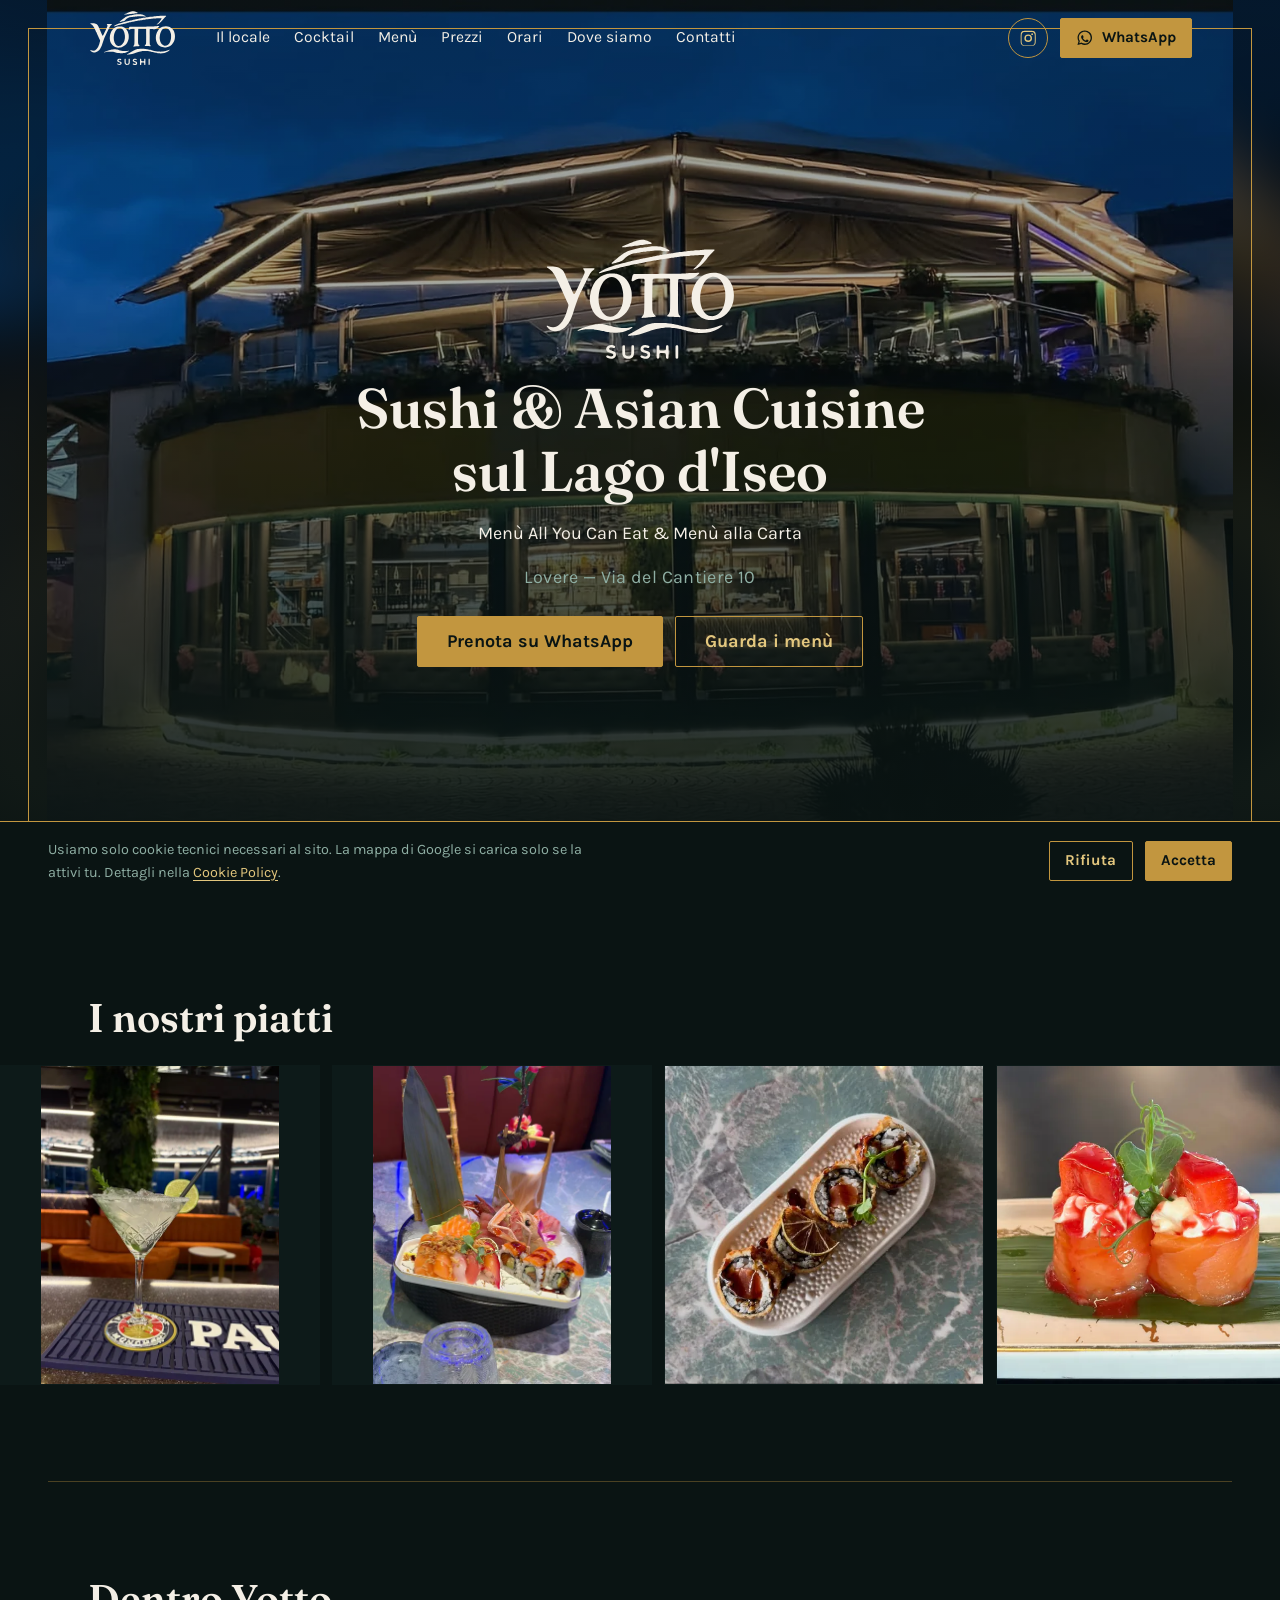
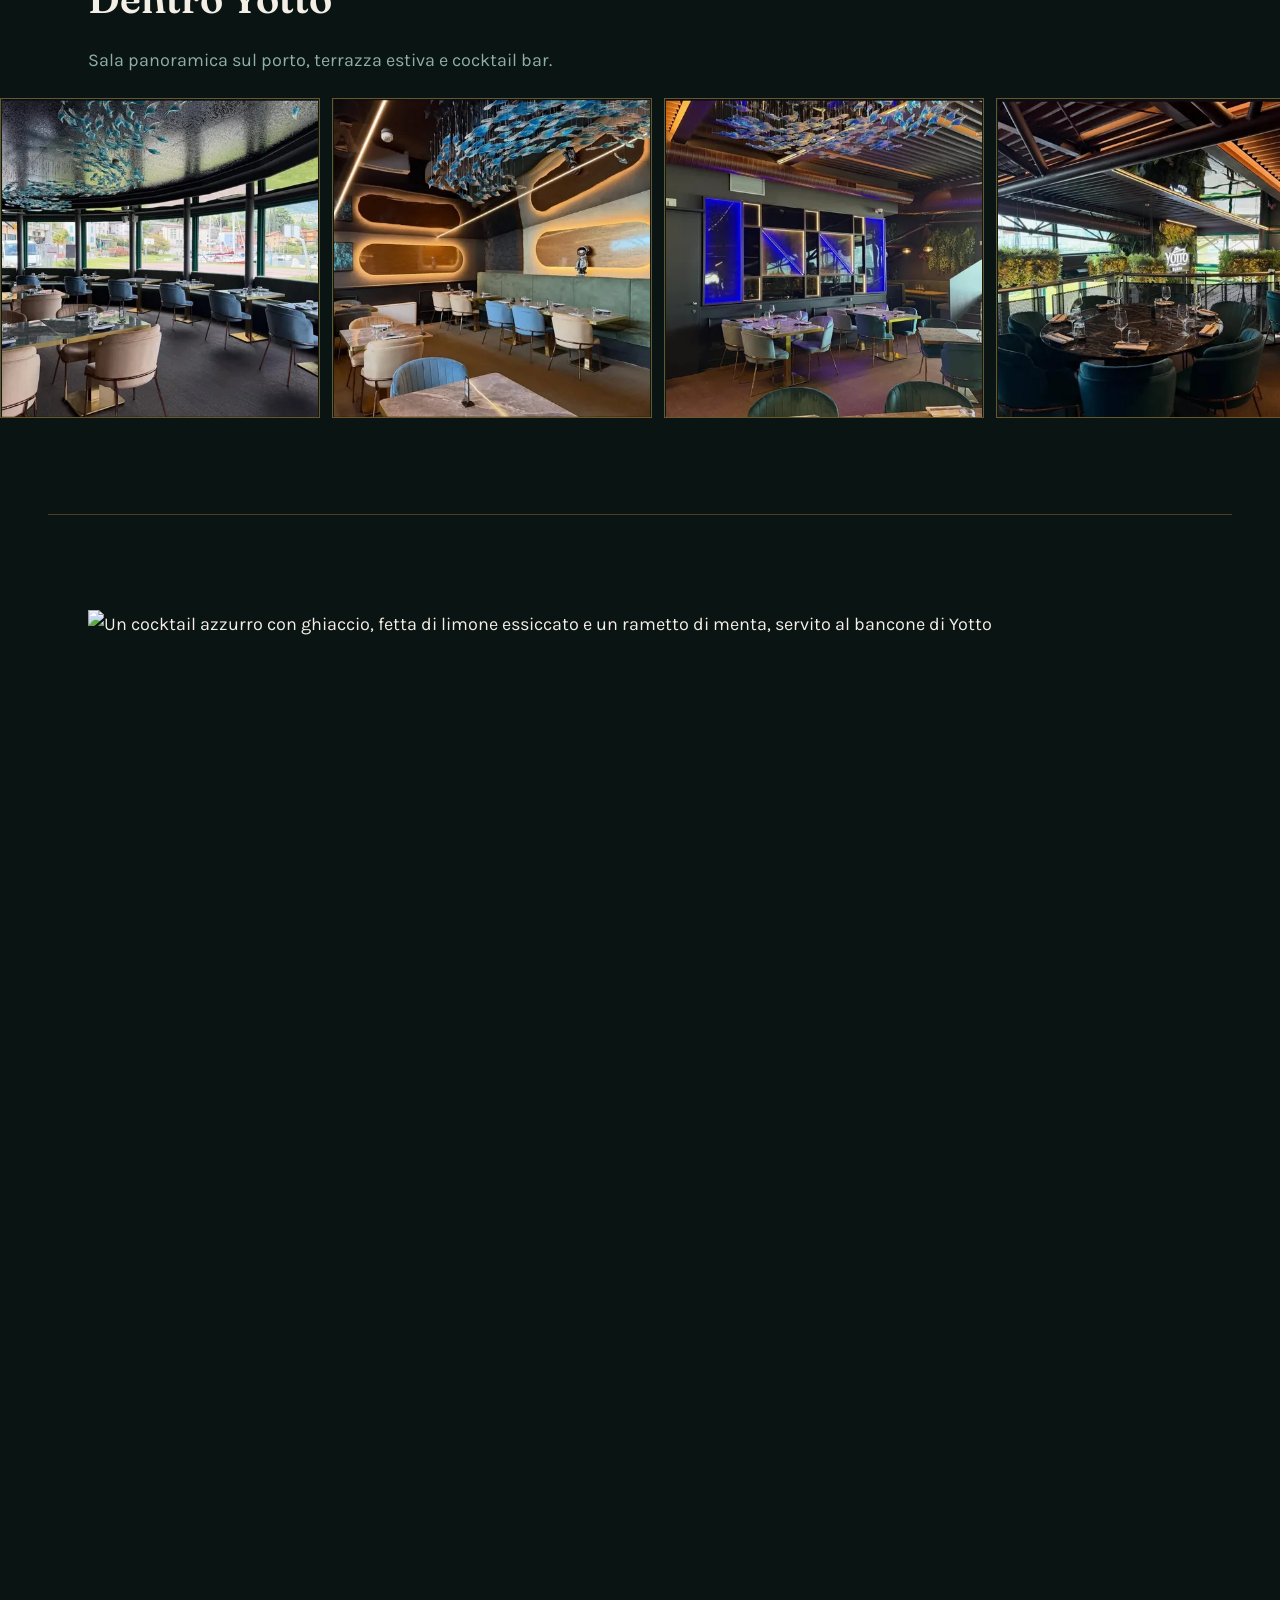
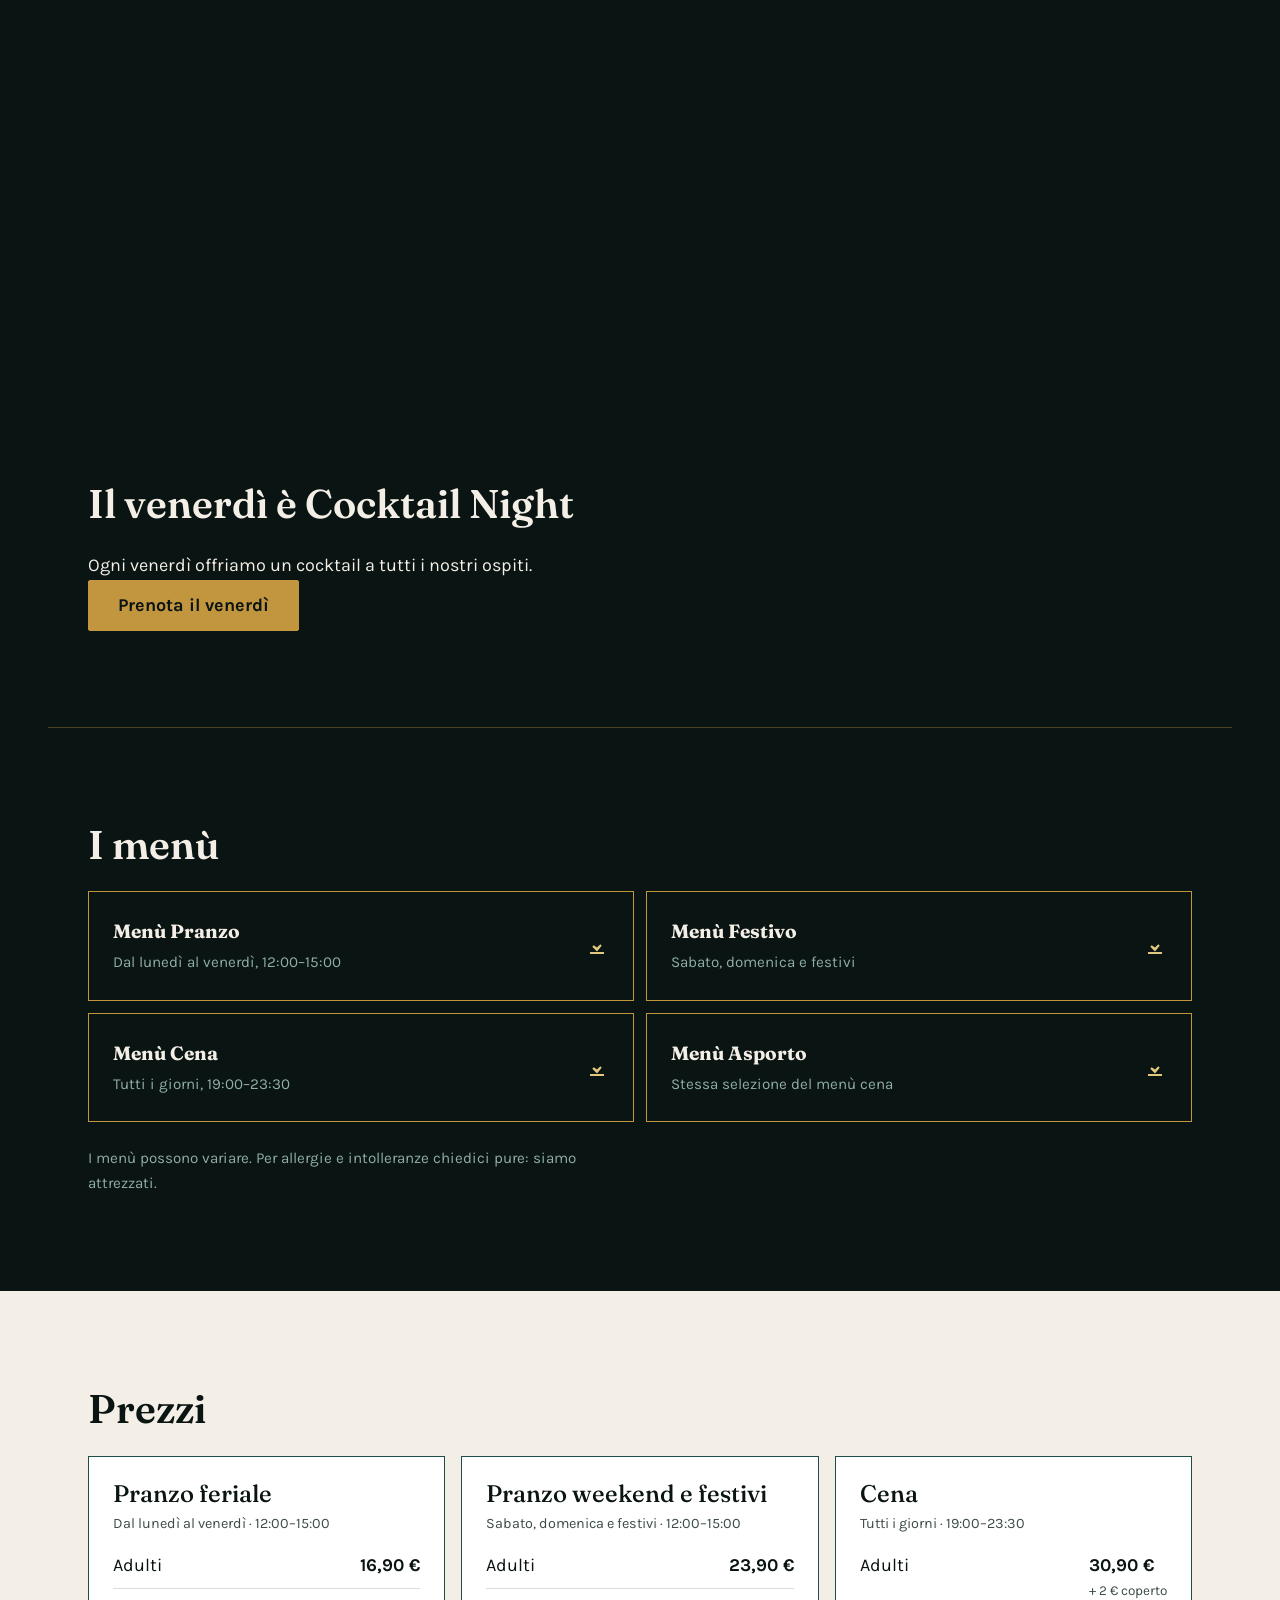
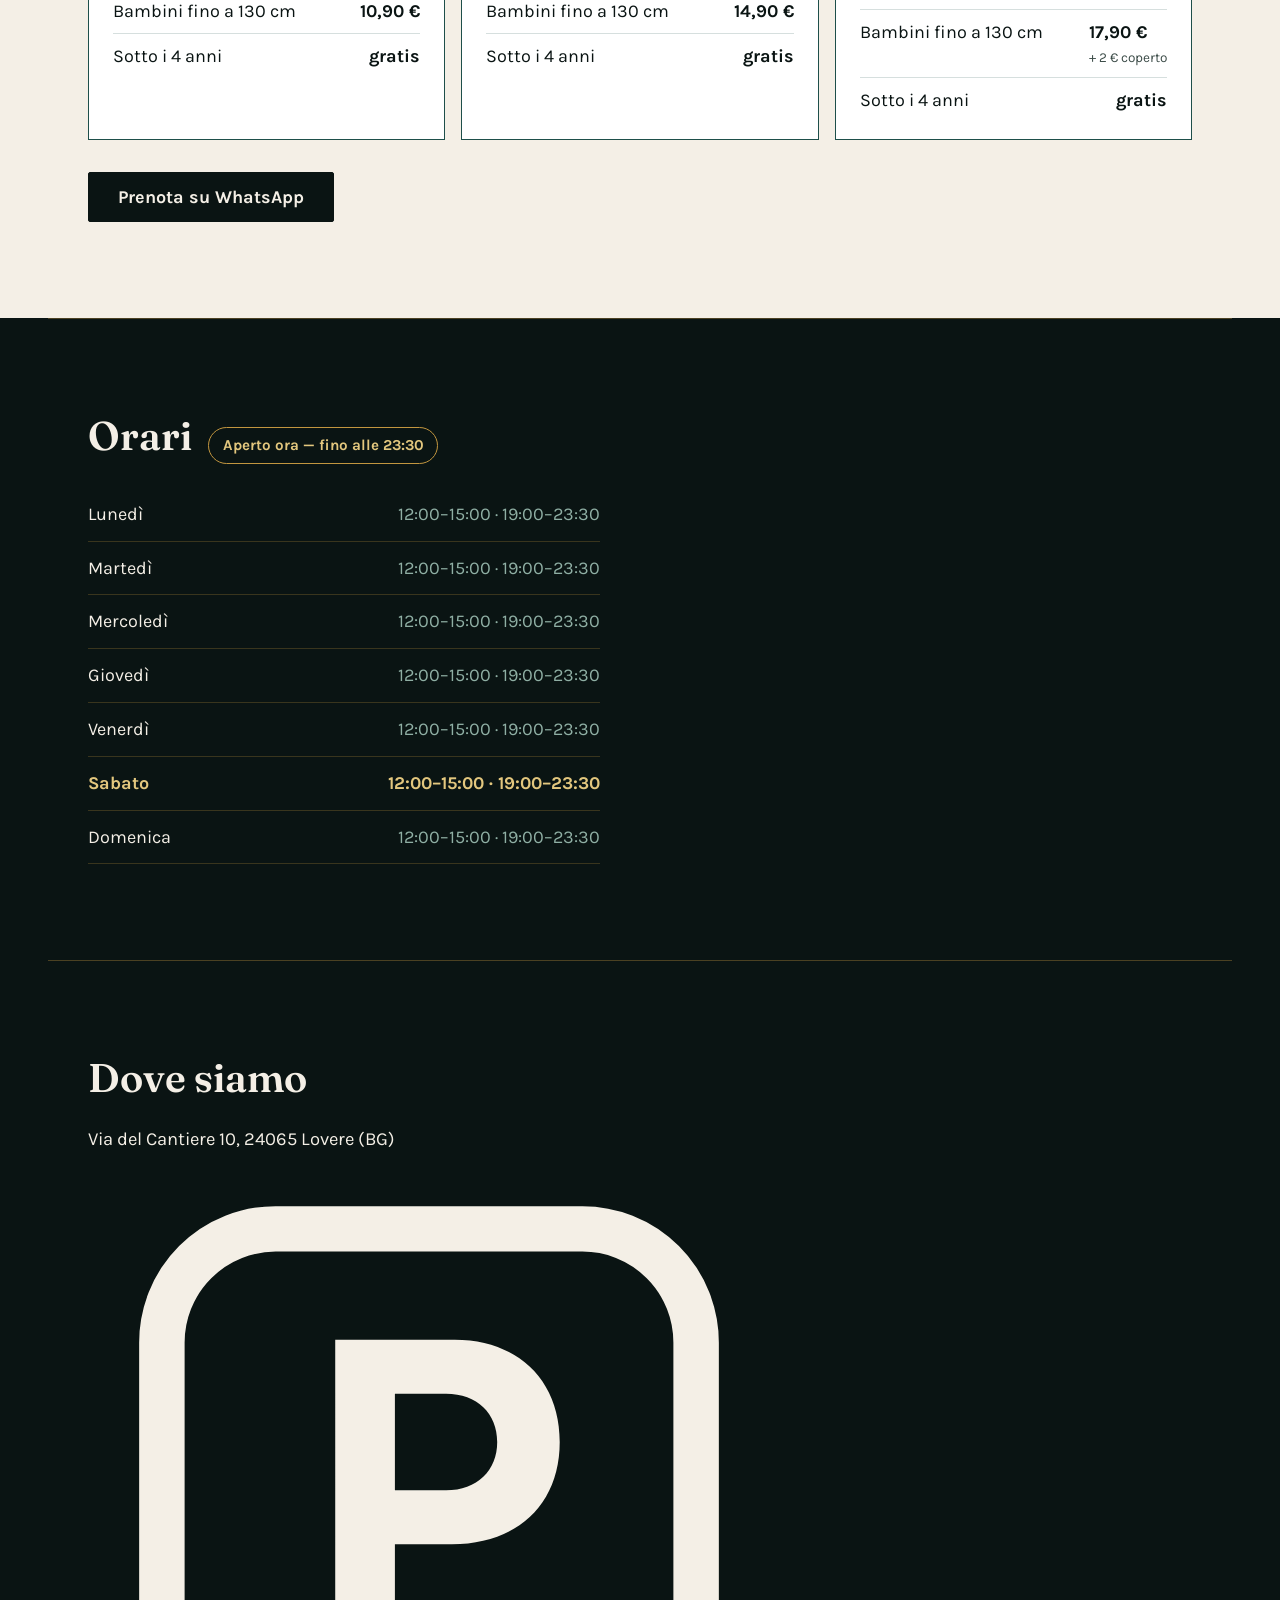
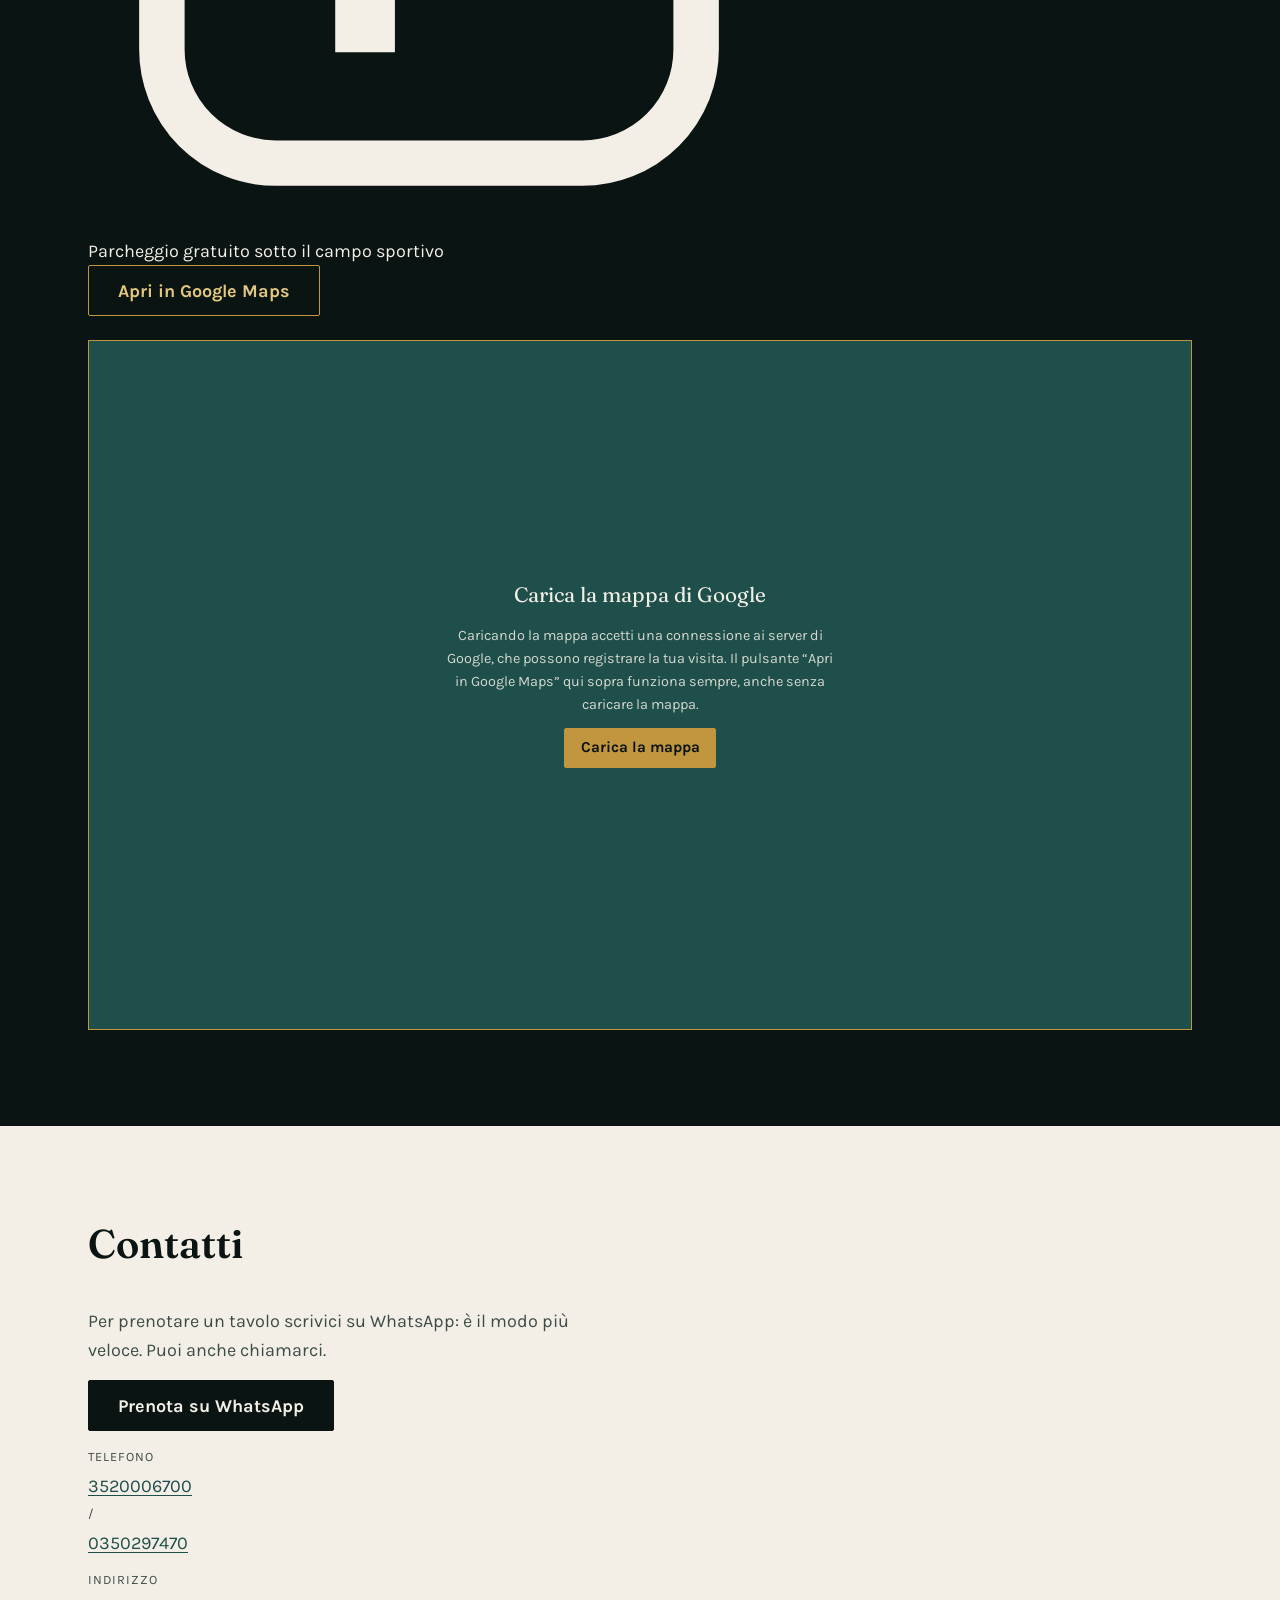
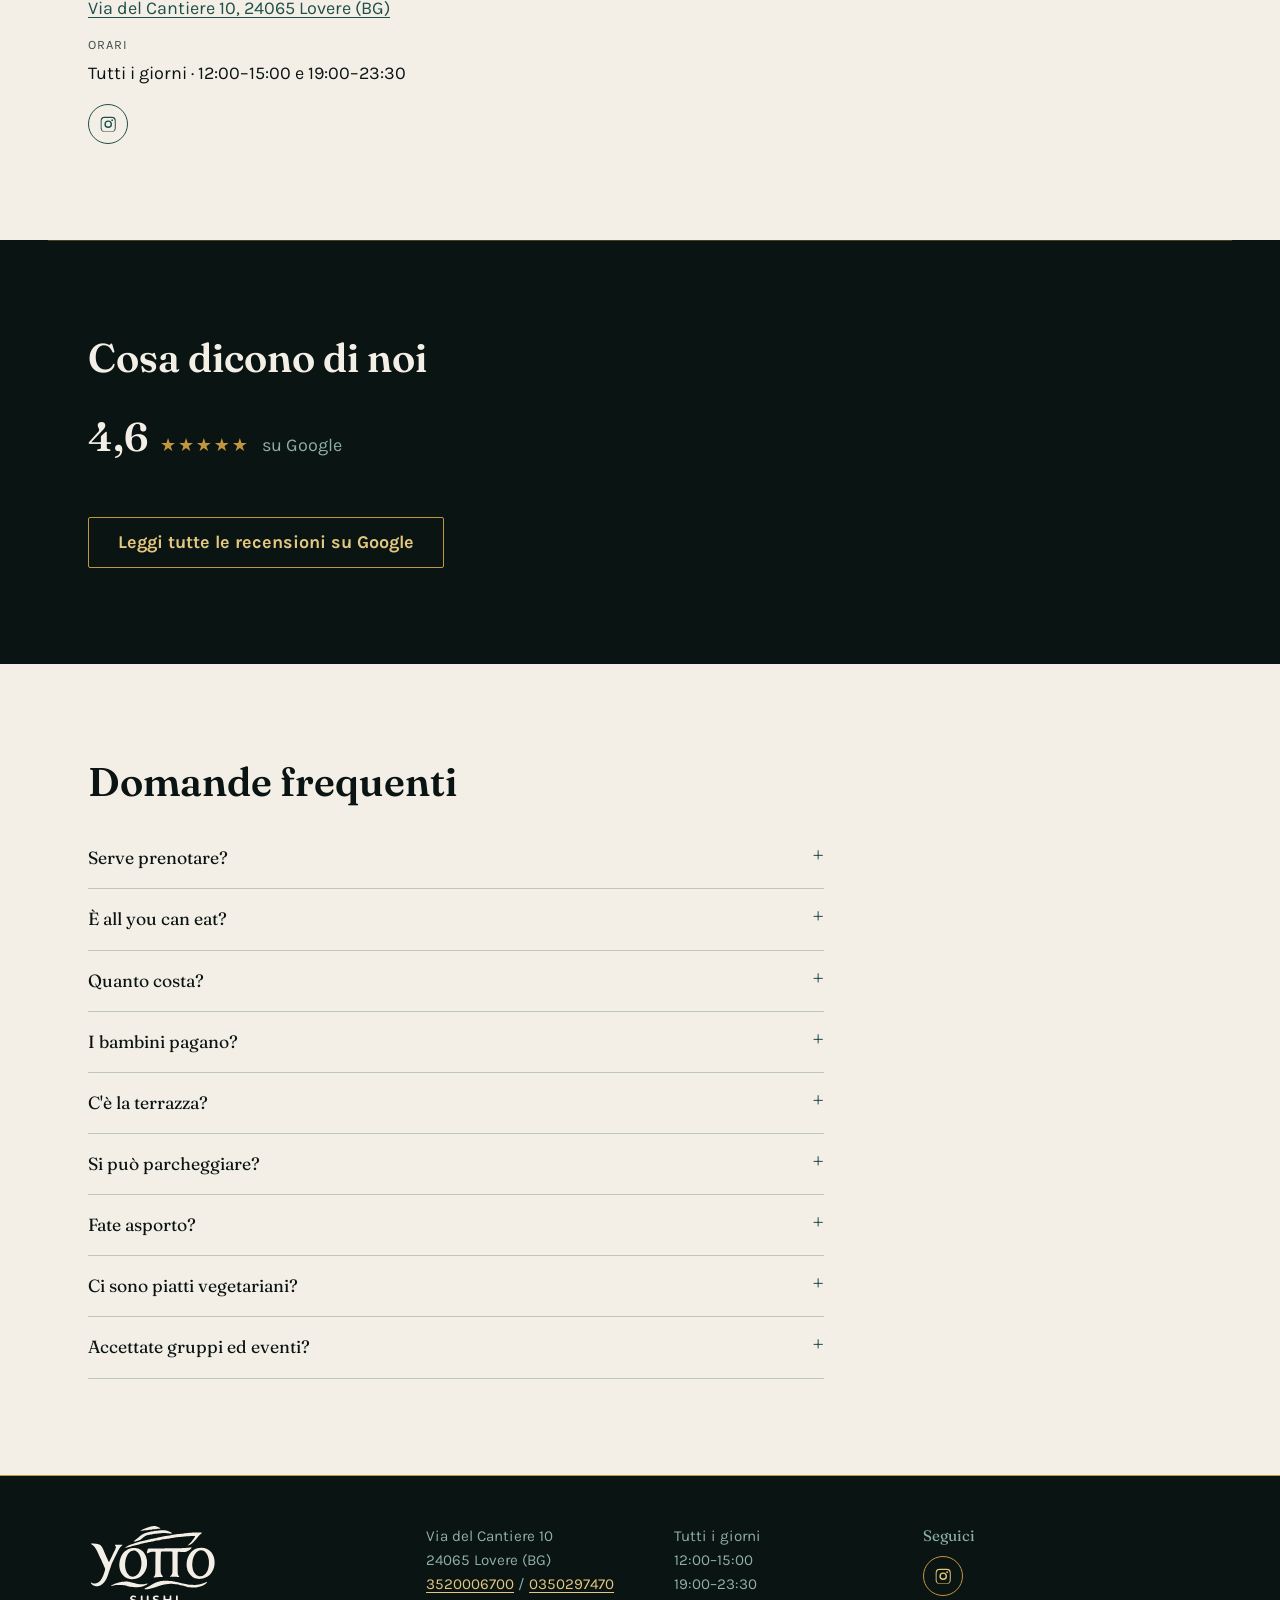
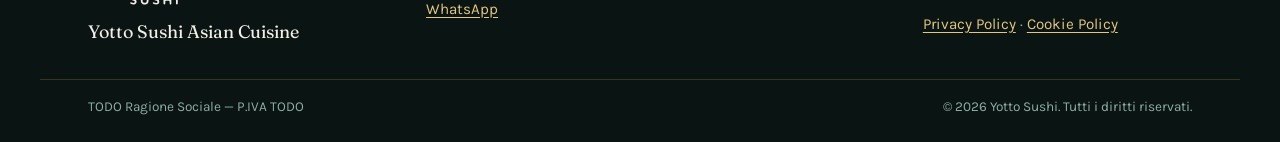
==== index.html @ 26e5885c "Sezione "I nostri piatti": sostituito tutto il set di foto (12, ordine mescolato) - Cancellate le 10" ====
<!doctype html>
<html lang="it" class="no-js">
<head>
<meta charset="utf-8">
<meta name="viewport" content="width=device-width, initial-scale=1">
<script>document.documentElement.classList.replace("no-js","js");</script>

<!--
  ============================================================
  YOTTO SUSHI — Lovere (BG)
  Sito statico: HTML + CSS + JS puro, nessuna dipendenza esterna.
  Per aggiornare menù, prezzi, orari o link social: vedi README.md
  ============================================================
-->

<title>Yotto Sushi Lovere | All you can eat sul Lago d'Iseo</title>
<meta name="description" content="Ristorante giapponese e asiatico all you can eat a Lovere, sul Lago d'Iseo. Sushi, sashimi e cucina asiatica. Aperto tutti i giorni a pranzo e cena. Prenota su WhatsApp.">
<link rel="canonical" href="https://yotto-sushi-lovere.netlify.app/">
<meta name="theme-color" content="#0A1413">
<meta name="color-scheme" content="dark">

<!-- Open Graph / social -->
<meta property="og:type" content="restaurant">
<meta property="og:site_name" content="Yotto Sushi">
<meta property="og:title" content="Yotto Sushi Lovere | All you can eat sul Lago d'Iseo">
<meta property="og:description" content="Sushi, sashimi e cucina asiatica all you can eat sul lungolago di Lovere. Aperto tutti i giorni, pranzo e cena. Prenota su WhatsApp.">
<meta property="og:url" content="https://yotto-sushi-lovere.netlify.app/">
<meta property="og:locale" content="it_IT">
<meta property="og:image" content="https://yotto-sushi-lovere.netlify.app/assets/images/hero/01-esterno-notte.jpg">
<meta property="og:image:width" content="1600">
<meta property="og:image:height" content="1213">
<meta property="og:image:alt" content="L'esterno di Yotto Sushi illuminato di sera">
<meta name="twitter:card" content="summary_large_image">
<meta name="twitter:title" content="Yotto Sushi Lovere | All you can eat sul Lago d'Iseo">
<meta name="twitter:description" content="Sushi con vista sul Lago d'Iseo. Aperto tutti i giorni, pranzo e cena. Prenota su WhatsApp.">
<meta name="twitter:image" content="https://yotto-sushi-lovere.netlify.app/assets/images/hero/01-esterno-notte.jpg">

<!-- Favicon e icone (già pronte in assets/images/brand/) -->
<link rel="icon" href="/favicon.ico" sizes="48x48">
<link rel="icon" href="/assets/images/brand/logo-yotto-cerchio.svg" type="image/svg+xml">
<link rel="apple-touch-icon" href="/assets/images/brand/icona-180.png">
<link rel="manifest" href="/site.webmanifest">

<!-- Font self-hosted: nessuna chiamata a Google Fonts -->
<link rel="preload" href="/assets/fonts/fraunces-variable.woff2" as="font" type="font/woff2" crossorigin>
<link rel="preload" href="/assets/fonts/karla-variable.woff2" as="font" type="font/woff2" crossorigin>

<!-- Prima immagine dell'hero: caricata subito, non lazy -->
<link rel="preload" as="image" href="/assets/images/hero/01-esterno-notte-960.webp" type="image/webp"
      imagesrcset="/assets/images/hero/01-esterno-notte-960.webp 960w, /assets/images/hero/01-esterno-notte-1440.webp 1440w"
      imagesizes="100vw" fetchpriority="high">

<link rel="stylesheet" href="/styles.css">

<!-- Critical CSS dell'hero: evita il "salto" prima che styles.css sia pronto -->
<style>
  :root{--laguna-notte:#0A1413;--crema:#F4EFE6;--ottone:#C2963F}
  html{background:var(--laguna-notte)}
  body{margin:0;color:var(--crema);font-family:Karla,system-ui,-apple-system,Segoe UI,Roboto,sans-serif}
  .hero{position:relative;min-height:100svh;display:grid;place-items:center;overflow:hidden}
  .hero__slide{position:absolute;inset:0;opacity:0;transition:opacity 1.2s ease}
  .hero__slide.is-attiva{opacity:1}
  .no-js .hero__slide:first-child{opacity:1}
</style>

<!-- Dati strutturati: scheda ristorante per Google -->
<script type="application/ld+json">
{
  "@context": "https://schema.org",
  "@type": "Restaurant",
  "name": "Yotto Sushi Asian Cuisine",
  "url": "https://yotto-sushi-lovere.netlify.app/",
  "image": [
    "https://yotto-sushi-lovere.netlify.app/assets/images/hero/01-esterno-notte.jpg",
    "https://yotto-sushi-lovere.netlify.app/assets/images/hero/02-sala-panoramica-lago.jpg",
    "https://yotto-sushi-lovere.netlify.app/assets/images/hero/03-sala-pesci-vetro.jpg"
  ],
  "servesCuisine": ["Giapponese", "Cinese", "Sushi", "Asiatica"],
  "priceRange": "€€",
  "telephone": "+390350297470",
  "address": {
    "@type": "PostalAddress",
    "streetAddress": "Via del Cantiere 10",
    "addressLocality": "Lovere",
    "addressRegion": "BG",
    "postalCode": "24065",
    "addressCountry": "IT"
  },
  "aggregateRating": {
    "@type": "AggregateRating",
    "ratingValue": "4.6",
    "bestRating": "5"
  },
  "hasMenu": "https://yotto-sushi-lovere.netlify.app/#menu",
  "acceptsReservations": "https://wa.me/393520006700",
  "openingHoursSpecification": [
    { "@type": "OpeningHoursSpecification", "dayOfWeek": ["Monday","Tuesday","Wednesday","Thursday","Friday","Saturday","Sunday"], "opens": "12:00", "closes": "15:00" },
    { "@type": "OpeningHoursSpecification", "dayOfWeek": ["Monday","Tuesday","Wednesday","Thursday","Friday","Saturday","Sunday"], "opens": "19:00", "closes": "23:30" }
  ]
}
<!-- TODO: aggiungere "geo" (latitudine/longitudine di Via del Cantiere 10) quando le coordinate esatte sono confermate -->
</script>

<script type="application/ld+json">
{
  "@context": "https://schema.org",
  "@type": "FAQPage",
  "mainEntity": [
    { "@type": "Question", "name": "Serve prenotare?", "acceptedAnswer": { "@type": "Answer", "text": "È consigliato, soprattutto nel weekend e in estate. Puoi scriverci su WhatsApp o chiamarci." } },
    { "@type": "Question", "name": "È all you can eat?", "acceptedAnswer": { "@type": "Answer", "text": "Sì, sia a pranzo che a cena, con ordinazioni illimitate e porzioni piccole per assaggiare di più." } },
    { "@type": "Question", "name": "Quanto costa?", "acceptedAnswer": { "@type": "Answer", "text": "Pranzo da 16,90 €, cena 30,90 € più 2 € di coperto. Tutti i prezzi nella sezione Prezzi." } },
    { "@type": "Question", "name": "I bambini pagano?", "acceptedAnswer": { "@type": "Answer", "text": "Fino a 130 cm c'è il prezzo ridotto, sotto i 4 anni non pagano." } },
    { "@type": "Question", "name": "C'è la terrazza?", "acceptedAnswer": { "@type": "Answer", "text": "Sì, aperta nella bella stagione, con vista sul lago." } },
    { "@type": "Question", "name": "Si può parcheggiare?", "acceptedAnswer": { "@type": "Answer", "text": "Sì, un parcheggio enorme gratuito sotto il campo sportivo." } },
    { "@type": "Question", "name": "Ci sono piatti vegetariani?", "acceptedAnswer": { "@type": "Answer", "text": "Sì, diverse proposte. Per allergie e intolleranze avvisa al momento dell'ordine." } },
    { "@type": "Question", "name": "Accettate gruppi ed eventi?", "acceptedAnswer": { "@type": "Answer", "text": "Sì, contattaci su WhatsApp per gruppi numerosi." } }
  ]
}
<!-- TODO: aggiungere la domanda "Fate asporto?" quando il cliente conferma la risposta -->
</script>
</head>

<body class="no-js">

<a class="skip-link" href="#contenuto">Salta al contenuto</a>

<!-- ============================ NAVBAR ============================ -->
<header class="nav" id="nav" data-nav>
  <div class="nav__inner">
    <a class="nav__logo" href="#" aria-label="Yotto Sushi — torna su">
      <span class="logo-segno" aria-hidden="true"></span>
      <span class="visually-hidden">Yotto Sushi</span>
    </a>

    <nav class="nav__links" aria-label="Sezioni del sito">
      <a href="#il-locale">Il locale</a>
      <a href="#cocktail">Cocktail</a>
      <a href="#menu">Menù</a>
      <a href="#prezzi">Prezzi</a>
      <a href="#orari">Orari</a>
      <a href="#dove-siamo">Dove siamo</a>
      <a href="#contatti">Contatti</a>
    </nav>

    <div class="nav__actions">
      <ul class="social social--nav" data-social aria-label="Yotto Sushi sui social"></ul>
      <a class="btn btn--pieno btn--sm" href="https://wa.me/393520006700?text=Ciao%20Yotto%2C%20vorrei%20prenotare%20un%20tavolo" target="_blank" rel="noopener">
        <svg class="ico" viewBox="0 0 24 24" aria-hidden="true" focusable="false"><path fill="currentColor" d="M12.04 2c-5.46 0-9.91 4.45-9.91 9.91 0 1.75.46 3.45 1.32 4.95L2 22l5.25-1.38a9.9 9.9 0 0 0 4.79 1.22h.01c5.46 0 9.91-4.45 9.91-9.91 0-2.65-1.03-5.14-2.9-7.01A9.82 9.82 0 0 0 12.04 2Zm0 1.8c2.17 0 4.2.84 5.74 2.38a8.06 8.06 0 0 1 2.38 5.73c0 4.47-3.64 8.11-8.12 8.11a8.1 8.1 0 0 1-4.13-1.13l-.3-.18-3.12.82.83-3.04-.2-.31a8.03 8.03 0 0 1-1.26-4.29c0-4.47 3.64-8.11 8.11-8.11Zm4.67 11.53c-.25-.13-1.5-.74-1.73-.82-.23-.09-.4-.13-.56.13-.17.25-.65.82-.79.99-.15.17-.29.19-.54.06-.25-.13-1.06-.39-2.02-1.25a7.6 7.6 0 0 1-1.4-1.74c-.15-.25-.02-.39.11-.51.11-.11.25-.29.38-.44.12-.15.16-.25.25-.42.08-.17.04-.31-.02-.44-.06-.13-.56-1.35-.77-1.85-.2-.48-.4-.42-.56-.42l-.48-.01c-.17 0-.44.06-.67.31-.23.25-.88.86-.88 2.1 0 1.24.9 2.43 1.03 2.6.13.17 1.77 2.7 4.29 3.79.6.26 1.07.41 1.43.53.6.19 1.15.16 1.58.1.48-.07 1.5-.61 1.71-1.21.21-.6.21-1.1.15-1.21-.06-.11-.23-.17-.48-.3Z"/></svg>
        <span>WhatsApp</span>
      </a>
      <button class="nav__toggle" type="button" aria-expanded="false" aria-controls="menu-mobile" data-nav-toggle>
        <span class="nav__toggle-bar" aria-hidden="true"></span>
        <span class="visually-hidden">Apri il menu</span>
      </button>
    </div>
  </div>

  <!-- Menu mobile a tutto schermo -->
  <div class="nav__mobile" id="menu-mobile" data-nav-mobile hidden>
    <button class="nav__mobile-chiudi" type="button" data-nav-chiudi aria-label="Chiudi il menu">
      <svg viewBox="0 0 24 24" aria-hidden="true" focusable="false"><path fill="none" stroke="currentColor" stroke-width="2" stroke-linecap="round" d="M6 6l12 12M18 6L6 18"/></svg>
    </button>
    <nav aria-label="Sezioni del sito">
      <a href="#il-locale">Il locale</a>
      <a href="#cocktail">Cocktail</a>
      <a href="#menu">Menù</a>
      <a href="#prezzi">Prezzi</a>
      <a href="#orari">Orari</a>
      <a href="#dove-siamo">Dove siamo</a>
      <a href="#contatti">Contatti</a>
    </nav>
    <a class="btn btn--pieno" href="https://wa.me/393520006700?text=Ciao%20Yotto%2C%20vorrei%20prenotare%20un%20tavolo" target="_blank" rel="noopener">Prenota su WhatsApp</a>
    <ul class="social social--mobile" data-social aria-label="Yotto Sushi sui social"></ul>
  </div>
</header>

<main id="contenuto">

<!-- ============================ HERO ============================ -->
<section class="hero" data-hero aria-label="Yotto Sushi, sushi e cucina asiatica sul Lago d'Iseo">
  <div class="hero__slides" data-hero-slides>
    <!-- Ogni slide: uno sfondo sfocato (riempie lo schermo) + l'immagine intera al centro, senza ritaglio. -->
    <div class="hero__slide" data-hero-slide>
      <div class="hero__slide-bg" style="background-image:url(/assets/images/hero/01-esterno-notte-960.jpg)"></div>
      <picture>
        <source type="image/webp" srcset="/assets/images/hero/01-esterno-notte-960.webp 960w, /assets/images/hero/01-esterno-notte-1440.webp 1440w" sizes="100vw">
        <img class="hero__slide-fg" src="/assets/images/hero/01-esterno-notte-960.jpg" width="1600" height="1213" alt="L'esterno di Yotto Sushi illuminato di sera, con la terrazza al piano superiore" fetchpriority="high" decoding="async">
      </picture>
    </div>
    <div class="hero__slide" data-hero-slide>
      <div class="hero__slide-bg" style="background-image:url(/assets/images/hero/02-sala-panoramica-lago-960.jpg)"></div>
      <picture>
        <source type="image/webp" srcset="/assets/images/hero/02-sala-panoramica-lago-960.webp 960w, /assets/images/hero/02-sala-panoramica-lago-1440.webp 1440w" sizes="100vw">
        <img class="hero__slide-fg" src="/assets/images/hero/02-sala-panoramica-lago-960.jpg" width="1080" height="1087" alt="La sala panoramica di Yotto con vista sul porto di Lovere" loading="lazy" decoding="async">
      </picture>
    </div>
    <div class="hero__slide" data-hero-slide>
      <div class="hero__slide-bg" style="background-image:url(/assets/images/hero/03-sala-pesci-vetro-960.jpg)"></div>
      <picture>
        <source type="image/webp" srcset="/assets/images/hero/03-sala-pesci-vetro-960.webp 960w, /assets/images/hero/03-sala-pesci-vetro-1440.webp 1440w" sizes="100vw">
        <img class="hero__slide-fg" src="/assets/images/hero/03-sala-pesci-vetro-960.jpg" width="1080" height="1085" alt="L'installazione di pesci in vetro sospesa sul soffitto della sala" loading="lazy" decoding="async">
      </picture>
    </div>
    <div class="hero__slide" data-hero-slide>
      <div class="hero__slide-bg" style="background-image:url(/assets/images/hero/04-terrazza-verde-960.jpg)"></div>
      <picture>
        <source type="image/webp" srcset="/assets/images/hero/04-terrazza-verde-960.webp 960w, /assets/images/hero/04-terrazza-verde-1440.webp 1440w" sizes="100vw">
        <img class="hero__slide-fg" src="/assets/images/hero/04-terrazza-verde-960.jpg" width="1080" height="1087" alt="Il piano superiore di Yotto con tavolo tondo in marmo e piante" loading="lazy" decoding="async">
      </picture>
    </div>
  </div>

  <div class="hero__velo" aria-hidden="true"></div>

  <div class="hero__contenuto">
    <span class="logo-segno logo-segno--hero" aria-hidden="true"></span>
    <h1 class="hero__titolo">Sushi &amp; Asian Cuisine sul Lago d'Iseo</h1>
    <p class="hero__offerta">Menù All You Can Eat &amp; Menù alla Carta</p>
    <p class="hero__sottotitolo">Lovere — Via del Cantiere 10</p>
    <div class="hero__azioni">
      <a class="btn btn--pieno" href="https://wa.me/393520006700?text=Ciao%20Yotto%2C%20vorrei%20prenotare%20un%20tavolo" target="_blank" rel="noopener">Prenota su WhatsApp</a>
      <a class="btn btn--contorno" href="#menu">Guarda i menù</a>
    </div>
  </div>

  <div class="hero__dots" role="tablist" aria-label="Scegli l'immagine di sfondo" data-hero-dots></div>
</section>

<!-- ============================ I NOSTRI PIATTI ============================ -->
<section class="sezione piatti" aria-labelledby="piatti-tit">
  <div class="contenitore" data-animate>
    <h2 id="piatti-tit">I nostri piatti</h2>
  </div>
  <!-- Striscia a scorrimento automatico continuo (marquee), verso sinistra.
       Va in pausa se è vera anche solo una tra: mouse sopra la striscia,
       focus da tastiera dentro la striscia, lightbox aperto. Riparte solo
       quando nessuna delle tre è vera.
       Le card sono <button>: aprono la foto ingrandita nel lightbox.
       Con "riduci animazioni" lo scorrimento si ferma e le foto tornano
       una griglia statica e completa (vedi styles.css). -->
  <div class="marquee" data-marquee data-marquee-dir="sx" tabindex="0" role="group" aria-label="Alcuni dei nostri piatti — scorri per vederle tutte">
    <ul class="marquee__track" data-galleria data-marquee-track>
      <!-- Ordine volutamente mescolato: cocktail distanziati, foto simili mai vicine.
           1 -->
      <li><button type="button" class="piatto" data-lightbox aria-label="Ingrandisci: cocktail in coppa Martini con lime">
        <picture><source type="image/webp" srcset="/assets/images/piatti/cocktail-martini-480.webp 480w, /assets/images/piatti/cocktail-martini-960.webp 960w, /assets/images/piatti/cocktail-martini-1440.webp 1440w" sizes="(min-width:900px) 20rem, (min-width:600px) 17rem, 15rem">
        <img src="/assets/images/piatti/cocktail-martini-480.jpg" width="1536" height="2048" alt="Cocktail servito in coppa Martini, con spicchio di lime e bordo di zucchero, al bancone del cocktail bar" loading="lazy" decoding="async"></picture>
      </button></li>
      <!-- 2 -->
      <li><button type="button" class="piatto" data-lightbox aria-label="Ingrandisci: barca di sushi con vapore di ghiaccio secco">
        <picture><source type="image/webp" srcset="/assets/images/piatti/barca-sushi-vapore-480.webp 480w, /assets/images/piatti/barca-sushi-vapore-960.webp 960w, /assets/images/piatti/barca-sushi-vapore-1440.webp 1440w" sizes="(min-width:900px) 20rem, (min-width:600px) 17rem, 15rem">
        <img src="/assets/images/piatti/barca-sushi-vapore-480.jpg" width="1536" height="2048" alt="Barca di sushi con vela di foglia e bambù: sashimi di salmone e tonno, gamberi e maki, con una tazza fumante di ghiaccio secco" loading="lazy" decoding="async"></picture>
      </button></li>
      <!-- 3 -->
      <li><button type="button" class="piatto" data-lightbox aria-label="Ingrandisci: uramaki fritti con teriyaki, vista dall'alto">
        <picture><source type="image/webp" srcset="/assets/images/piatti/uramaki-fritti-teriyaki-480.webp 480w, /assets/images/piatti/uramaki-fritti-teriyaki-960.webp 960w, /assets/images/piatti/uramaki-fritti-teriyaki-1440.webp 1440w" sizes="(min-width:900px) 20rem, (min-width:600px) 17rem, 15rem">
        <img src="/assets/images/piatti/uramaki-fritti-teriyaki-480.jpg" width="1080" height="1079" alt="Uramaki fritti con salsa teriyaki e lime essiccato, visti dall'alto su piatto ovale bianco, tavolo di marmo verde" loading="lazy" decoding="async"></picture>
      </button></li>
      <!-- 4 -->
      <li><button type="button" class="piatto" data-lightbox aria-label="Ingrandisci: involtini di salmone con fragola e crema">
        <picture><source type="image/webp" srcset="/assets/images/piatti/roll-salmone-fragola-480.webp 480w, /assets/images/piatti/roll-salmone-fragola-960.webp 960w, /assets/images/piatti/roll-salmone-fragola-1440.webp 1440w" sizes="(min-width:900px) 20rem, (min-width:600px) 17rem, 15rem">
        <img src="/assets/images/piatti/roll-salmone-fragola-480.jpg" width="2048" height="2048" alt="Involtini di salmone con fragola fresca, crema al formaggio e salsa alla fragola, su foglia di banano" loading="lazy" decoding="async"></picture>
      </button></li>
      <!-- 5 -->
      <li><button type="button" class="piatto" data-lightbox aria-label="Ingrandisci: cocktail azzurro in bicchiere alto">
        <picture><source type="image/webp" srcset="/assets/images/piatti/cocktail-blu-alto-480.webp 480w, /assets/images/piatti/cocktail-blu-alto-960.webp 960w, /assets/images/piatti/cocktail-blu-alto-1440.webp 1440w" sizes="(min-width:900px) 20rem, (min-width:600px) 17rem, 15rem">
        <img src="/assets/images/piatti/cocktail-blu-alto-480.jpg" width="1536" height="2048" alt="Cocktail azzurro in bicchiere alto con ghiaccio, lime essiccato e un rametto di menta, al bancone del cocktail bar" loading="lazy" decoding="async"></picture>
      </button></li>
      <!-- 6 -->
      <li><button type="button" class="piatto" data-lightbox aria-label="Ingrandisci: sashimi di salmone nella nuvola di ghiaccio secco">
        <picture><source type="image/webp" srcset="/assets/images/piatti/sashimi-salmone-fumo-480.webp 480w, /assets/images/piatti/sashimi-salmone-fumo-960.webp 960w, /assets/images/piatti/sashimi-salmone-fumo-1440.webp 1440w" sizes="(min-width:900px) 20rem, (min-width:600px) 17rem, 15rem">
        <img src="/assets/images/piatti/sashimi-salmone-fumo-480.jpg" width="1536" height="2048" alt="Sashimi di salmone in una ciotola bianca avvolta da una densa nuvola di ghiaccio secco, con germogli di pisello" loading="lazy" decoding="async"></picture>
      </button></li>
      <!-- 7 -->
      <li><button type="button" class="piatto" data-lightbox aria-label="Ingrandisci: tataki di tonno con pistacchio, vista dall'alto">
        <picture><source type="image/webp" srcset="/assets/images/piatti/tataki-tonno-480.webp 480w, /assets/images/piatti/tataki-tonno-960.webp 960w, /assets/images/piatti/tataki-tonno-1440.webp 1440w" sizes="(min-width:900px) 20rem, (min-width:600px) 17rem, 15rem">
        <img src="/assets/images/piatti/tataki-tonno-480.jpg" width="1079" height="1078" alt="Tataki di tonno scottato con granella di pistacchio, salsa teriyaki e maionese al mango, su foglia di lattuga, visto dall'alto su piatto nero" loading="lazy" decoding="async"></picture>
      </button></li>
      <!-- 8 -->
      <li><button type="button" class="piatto" data-lightbox aria-label="Ingrandisci: involtini di salmone con mango e caviale sui cucchiai">
        <picture><source type="image/webp" srcset="/assets/images/piatti/roll-salmone-mango-480.webp 480w, /assets/images/piatti/roll-salmone-mango-960.webp 960w, /assets/images/piatti/roll-salmone-mango-1440.webp 1440w" sizes="(min-width:900px) 20rem, (min-width:600px) 17rem, 15rem">
        <img src="/assets/images/piatti/roll-salmone-mango-480.jpg" width="2048" height="2048" alt="Involtini di salmone farciti con crema al mango e uova di lompo nere, serviti su cucchiai di metallo intrecciati" loading="lazy" decoding="async"></picture>
      </button></li>
      <!-- 9 -->
      <li><button type="button" class="piatto" data-lightbox aria-label="Ingrandisci: due cocktail in calice">
        <picture><source type="image/webp" srcset="/assets/images/piatti/cocktail-calici-480.webp 480w, /assets/images/piatti/cocktail-calici-960.webp 960w, /assets/images/piatti/cocktail-calici-1440.webp 1440w" sizes="(min-width:900px) 20rem, (min-width:600px) 17rem, 15rem">
        <img src="/assets/images/piatti/cocktail-calici-480.jpg" width="1536" height="2048" alt="Due cocktail in calice, uno chiaro con lime e uno arancione con fragola, al bancone del cocktail bar" loading="lazy" decoding="async"></picture>
      </button></li>
      <!-- 10 -->
      <li><button type="button" class="piatto" data-lightbox aria-label="Ingrandisci: barca di sushi a due piani con sashimi e nigiri">
        <picture><source type="image/webp" srcset="/assets/images/piatti/barca-sashimi-nigiri-480.webp 480w, /assets/images/piatti/barca-sashimi-nigiri-960.webp 960w, /assets/images/piatti/barca-sashimi-nigiri-1440.webp 1440w" sizes="(min-width:900px) 20rem, (min-width:600px) 17rem, 15rem">
        <img src="/assets/images/piatti/barca-sashimi-nigiri-480.jpg" width="1536" height="2048" alt="Barca di sushi a due piani: sopra sashimi misto, gamberi e ostrica, sotto un assortimento di nigiri e maki" loading="lazy" decoding="async"></picture>
      </button></li>
      <!-- 11 -->
      <li><button type="button" class="piatto" data-lightbox aria-label="Ingrandisci: sashimi di tonno con ghiaccio secco e ventaglio dorato">
        <picture><source type="image/webp" srcset="/assets/images/piatti/sashimi-tonno-fumo-480.webp 480w, /assets/images/piatti/sashimi-tonno-fumo-960.webp 960w, /assets/images/piatti/sashimi-tonno-fumo-1440.webp 1440w" sizes="(min-width:900px) 20rem, (min-width:600px) 17rem, 15rem">
        <img src="/assets/images/piatti/sashimi-tonno-fumo-480.jpg" width="1080" height="1087" alt="Sashimi di tonno con lime essiccato, avvolto dal fumo del ghiaccio secco, accanto a un ventaglio dorato traforato" loading="lazy" decoding="async"></picture>
      </button></li>
      <!-- 12 -->
      <li><button type="button" class="piatto" data-lightbox aria-label="Ingrandisci: uramaki fritti con maionese e salsa piccante">
        <picture><source type="image/webp" srcset="/assets/images/piatti/uramaki-fritti-maionese-480.webp 480w, /assets/images/piatti/uramaki-fritti-maionese-960.webp 960w, /assets/images/piatti/uramaki-fritti-maionese-1440.webp 1440w" sizes="(min-width:900px) 20rem, (min-width:600px) 17rem, 15rem">
        <img src="/assets/images/piatti/uramaki-fritti-maionese-480.jpg" width="2048" height="2048" alt="Uramaki fritti in tempura con maionese e salsa piccante, erba cipollina e germoglio di pisello, su piatto dal bordo blu" loading="lazy" decoding="async"></picture>
      </button></li>
    </ul>
  </div>
</section>

<!-- ============================ IL LOCALE ============================ -->
<section class="sezione locale" id="il-locale" aria-labelledby="locale-tit">
  <div class="contenitore" data-animate>
    <h2 id="locale-tit">Dentro Yotto</h2>
    <p class="locale__intro">Sala panoramica sul porto, terrazza estiva e cocktail bar.</p>
  </div>
  <!-- Striscia a scorrimento automatico continuo (marquee), verso destra:
       direzione opposta a quella dei piatti. In pausa quando il mouse è sopra.
       Con "riduci animazioni" si ferma e diventa una griglia statica. -->
  <div class="marquee" data-marquee data-marquee-dir="dx" tabindex="0" role="group" aria-label="Gli spazi del locale — scorri per vederle tutte">
    <ul class="marquee__track" data-marquee-track>
      <li><figure class="locale__foto">
        <picture><source type="image/webp" srcset="/assets/images/locale/sala-panoramica-lago-480.webp 480w, /assets/images/locale/sala-panoramica-lago-960.webp 960w" sizes="(min-width:900px) 20rem, (min-width:600px) 17rem, 15rem">
        <img src="/assets/images/locale/sala-panoramica-lago-480.jpg" width="1080" height="1087" alt="La sala panoramica di Yotto con vista sul porto di Lovere" loading="lazy" decoding="async"></picture>
      </figure></li>
      <li><figure class="locale__foto">
        <picture><source type="image/webp" srcset="/assets/images/locale/sala-pesci-vetro-480.webp 480w, /assets/images/locale/sala-pesci-vetro-960.webp 960w" sizes="(min-width:900px) 20rem, (min-width:600px) 17rem, 15rem">
        <img src="/assets/images/locale/sala-pesci-vetro-480.jpg" width="1080" height="1085" alt="L'installazione di pesci in vetro sospesa sul soffitto della sala" loading="lazy" decoding="async"></picture>
      </figure></li>
      <li><figure class="locale__foto">
        <picture><source type="image/webp" srcset="/assets/images/locale/sala-neon-blu-480.webp 480w, /assets/images/locale/sala-neon-blu-960.webp 960w" sizes="(min-width:900px) 20rem, (min-width:600px) 17rem, 15rem">
        <img src="/assets/images/locale/sala-neon-blu-480.jpg" width="1080" height="1086" alt="La sala di Yotto con pannelli luminosi blu e arredi in velluto" loading="lazy" decoding="async"></picture>
      </figure></li>
      <li><figure class="locale__foto">
        <picture><source type="image/webp" srcset="/assets/images/locale/terrazza-verde-480.webp 480w, /assets/images/locale/terrazza-verde-960.webp 960w" sizes="(min-width:900px) 20rem, (min-width:600px) 17rem, 15rem">
        <img src="/assets/images/locale/terrazza-verde-480.jpg" width="1080" height="1087" alt="Il piano superiore di Yotto con tavolo tondo in marmo e piante" loading="lazy" decoding="async"></picture>
      </figure></li>
      <li><figure class="locale__foto">
        <picture><source type="image/webp" srcset="/assets/images/locale/esterno-notte-480.webp 480w, /assets/images/locale/esterno-notte-960.webp 960w" sizes="(min-width:900px) 20rem, (min-width:600px) 17rem, 15rem">
        <img src="/assets/images/locale/esterno-notte-480.jpg" width="1600" height="1213" alt="L'esterno di Yotto Sushi illuminato di sera, con la terrazza al piano superiore" loading="lazy" decoding="async"></picture>
      </figure></li>
    </ul>
  </div>
</section>

<!-- ============================ COCKTAIL NIGHT ============================ -->
<!-- Sezione-messaggio compatta (niente marquee): promo del venerdì. -->
<section class="sezione cocktail" id="cocktail" aria-labelledby="cocktail-tit">
  <div class="contenitore cocktail__griglia" data-animate>
    <figure class="cocktail__foto">
      <picture>
        <source type="image/webp" srcset="/assets/images/cocktail/cocktail-blu-480.webp 480w, /assets/images/cocktail/cocktail-blu-960.webp 960w, /assets/images/cocktail/cocktail-blu-1440.webp 1440w" sizes="(min-width: 900px) 22rem, 100vw">
        <img src="/assets/images/cocktail/cocktail-blu-480.jpg" width="1536" height="2048" alt="Un cocktail azzurro con ghiaccio, fetta di limone essiccato e un rametto di menta, servito al bancone di Yotto" loading="lazy" decoding="async">
      </picture>
    </figure>
    <div class="cocktail__testo">
      <h2 id="cocktail-tit">Il venerdì è Cocktail Night</h2>
      <p>Ogni venerdì offriamo un cocktail a tutti i nostri ospiti.</p>
      <a class="btn btn--pieno" href="https://wa.me/393520006700?text=Ciao%20Yotto!%20Vorrei%20prenotare%20per%20il%20venerd%C3%AC%20Cocktail%20Night" target="_blank" rel="noopener">Prenota il venerdì</a>
    </div>
  </div>
</section>

<!-- ============================ MENÙ ============================ -->
<section class="sezione menu" id="menu" aria-labelledby="menu-tit">
  <div class="contenitore">
    <h2 id="menu-tit">I menù</h2>
    <ul class="menu__lista" data-menu-lista></ul>
    <!-- TODO: menù HTML — quando arriva la lista piatti completa, va inserito qui sotto (meglio per Google e per il mobile) -->
    <p class="menu__nota">I menù possono variare. Per allergie e intolleranze chiedici pure: siamo attrezzati.</p>
  </div>
</section>

<!-- ============================ PREZZI ============================ -->
<section class="sezione sezione--chiara prezzi" id="prezzi" aria-labelledby="prezzi-tit">
  <div class="contenitore" data-animate>
    <h2 id="prezzi-tit">Prezzi</h2>
    <div class="prezzi__griglia">

      <article class="prezzo-card">
        <h3>Pranzo feriale</h3>
        <p class="prezzo-card__quando">Dal lunedì al venerdì · 12:00–15:00</p>
        <dl class="prezzo-card__voci">
          <div><dt>Adulti</dt><dd>16,90 €</dd></div>
          <div><dt>Bambini fino a 130 cm</dt><dd>10,90 €</dd></div>
          <div><dt>Sotto i 4 anni</dt><dd>gratis</dd></div>
        </dl>
      </article>

      <article class="prezzo-card">
        <h3>Pranzo weekend e festivi</h3>
        <p class="prezzo-card__quando">Sabato, domenica e festivi · 12:00–15:00</p>
        <dl class="prezzo-card__voci">
          <div><dt>Adulti</dt><dd>23,90 €</dd></div>
          <div><dt>Bambini fino a 130 cm</dt><dd>14,90 €</dd></div>
          <div><dt>Sotto i 4 anni</dt><dd>gratis</dd></div>
        </dl>
      </article>

      <article class="prezzo-card">
        <h3>Cena</h3>
        <p class="prezzo-card__quando">Tutti i giorni · 19:00–23:30</p>
        <dl class="prezzo-card__voci">
          <div><dt>Adulti</dt><dd>30,90 € <span class="prezzo-card__coperto">+ 2 € coperto</span></dd></div>
          <div><dt>Bambini fino a 130 cm</dt><dd>17,90 € <span class="prezzo-card__coperto">+ 2 € coperto</span></dd></div>
          <div><dt>Sotto i 4 anni</dt><dd>gratis</dd></div>
        </dl>
      </article>

    </div>
    <div class="prezzi__azione">
      <a class="btn btn--scuro" href="https://wa.me/393520006700?text=Ciao%20Yotto%2C%20vorrei%20prenotare%20un%20tavolo" target="_blank" rel="noopener">Prenota su WhatsApp</a>
    </div>
  </div>
</section>

<!-- ============================ ORARI ============================ -->
<section class="sezione orari" id="orari" aria-labelledby="orari-tit">
  <div class="contenitore orari__wrap">
    <div class="orari__testa">
      <h2 id="orari-tit">Orari</h2>
      <p class="orari__stato" data-orari-stato aria-live="polite">
        <span class="orari__badge">Controlla gli orari qui sotto</span>
      </p>
    </div>
    <ul class="orari__lista" data-orari-lista>
      <li><span class="orari__giorno">Lunedì</span><span class="orari__fasce">12:00–15:00 · 19:00–23:30</span></li>
      <li><span class="orari__giorno">Martedì</span><span class="orari__fasce">12:00–15:00 · 19:00–23:30</span></li>
      <li><span class="orari__giorno">Mercoledì</span><span class="orari__fasce">12:00–15:00 · 19:00–23:30</span></li>
      <li><span class="orari__giorno">Giovedì</span><span class="orari__fasce">12:00–15:00 · 19:00–23:30</span></li>
      <li><span class="orari__giorno">Venerdì</span><span class="orari__fasce">12:00–15:00 · 19:00–23:30</span></li>
      <li><span class="orari__giorno">Sabato</span><span class="orari__fasce">12:00–15:00 · 19:00–23:30</span></li>
      <li><span class="orari__giorno">Domenica</span><span class="orari__fasce">12:00–15:00 · 19:00–23:30</span></li>
    </ul>
  </div>
</section>

<!-- ============================ DOVE SIAMO ============================ -->
<section class="sezione dove-siamo" id="dove-siamo" aria-labelledby="dove-tit">
  <div class="contenitore">
    <h2 id="dove-tit">Dove siamo</h2>
    <p class="dove-siamo__indirizzo">Via del Cantiere 10, 24065 Lovere (BG)</p>
    <p class="parcheggio-badge">
      <svg class="parcheggio-badge__ico" viewBox="0 0 24 24" aria-hidden="true" focusable="false">
        <rect x="2.6" y="2.6" width="18.8" height="18.8" rx="4" fill="none" stroke="currentColor" stroke-width="1.6"/>
        <path fill="currentColor" d="M8.7 6.5h4.2c2.2 0 3.7 1.4 3.7 3.6 0 2.2-1.5 3.6-3.8 3.6h-2V17.5H8.7V6.5Zm2.1 1.9v3.4h1.8c1.1 0 1.8-.7 1.8-1.7 0-1-.7-1.7-1.8-1.7h-1.8Z"/>
      </svg>
      <span>Parcheggio gratuito sotto il campo sportivo</span>
    </p>
    <a class="btn btn--contorno" href="https://maps.google.com/?q=Via+del+Cantiere+10,+24065+Lovere+BG" target="_blank" rel="noopener">Apri in Google Maps</a>

    <div class="mappa" data-mappa>
      <div class="mappa__placeholder" data-mappa-placeholder>
        <p class="mappa__titolo">Carica la mappa di Google</p>
        <p class="mappa__nota">Caricando la mappa accetti una connessione ai server di Google, che possono registrare la tua visita. Il pulsante “Apri in Google Maps” qui sopra funziona sempre, anche senza caricare la mappa.</p>
        <button type="button" class="btn btn--pieno btn--sm" data-mappa-carica>Carica la mappa</button>
      </div>
    </div>
  </div>
</section>

<!-- ============================ CONTATTI ============================ -->
<section class="sezione sezione--chiara contatti" id="contatti" aria-labelledby="contatti-tit">
  <div class="contenitore contatti__info">
    <h2 id="contatti-tit">Contatti</h2>
    <p class="contatti__intro">Per prenotare un tavolo scrivici su WhatsApp: è il modo più veloce. Puoi anche chiamarci.</p>
    <a class="btn btn--scuro contatti__wa" href="https://wa.me/393520006700?text=Ciao%20Yotto%2C%20vorrei%20prenotare%20un%20tavolo" target="_blank" rel="noopener">Prenota su WhatsApp</a>
    <ul class="contatti__voci">
      <li><span>Telefono</span> <a href="tel:+393520006700">3520006700</a> <span class="tel-sep" aria-hidden="true">/</span> <a href="tel:+390350297470">0350297470</a></li>
      <li><span>Indirizzo</span> <a href="https://maps.google.com/?q=Via+del+Cantiere+10,+24065+Lovere+BG" target="_blank" rel="noopener">Via del Cantiere 10, 24065 Lovere (BG)</a></li>
      <li><span>Orari</span> Tutti i giorni · 12:00–15:00 e 19:00–23:30</li>
    </ul>
    <ul class="social social--contatti" data-social aria-label="Yotto Sushi sui social"></ul>
  </div>
</section>

<!-- ============================ RECENSIONI ============================ -->
<section class="sezione recensioni" aria-labelledby="recensioni-tit">
  <div class="contenitore" data-animate>
    <h2 id="recensioni-tit">Cosa dicono di noi</h2>
    <div class="recensioni__punteggio">
      <span class="recensioni__voto">4,6</span>
      <span class="recensioni__stelle" aria-hidden="true">★★★★★</span>
      <span class="recensioni__fonte">su Google</span>
    </div>

    <!-- TODO: recensioni reali da Google Maps — inserire 3-4 recensioni con nome e data.
         NON inventare recensioni e NON copiare quelle di altri ristoranti. -->
    <ul class="recensioni__lista" hidden data-recensioni></ul>

    <a class="btn btn--contorno" href="https://www.google.com/maps/search/?api=1&query=Yotto+Sushi+Lovere" target="_blank" rel="noopener">Leggi tutte le recensioni su Google</a>
  </div>
</section>

<!-- ============================ FAQ ============================ -->
<section class="sezione sezione--chiara faq" aria-labelledby="faq-tit">
  <div class="contenitore">
    <h2 id="faq-tit">Domande frequenti</h2>
    <div class="faq__lista">
      <details><summary>Serve prenotare?</summary><div class="faq__risposta"><p>Consigliato, soprattutto nel weekend e in estate. Puoi scriverci su WhatsApp o chiamarci.</p></div></details>
      <details><summary>È all you can eat?</summary><div class="faq__risposta"><p>Sì, sia a pranzo che a cena, con ordinazioni illimitate e porzioni piccole per assaggiare di più.</p></div></details>
      <details><summary>Quanto costa?</summary><div class="faq__risposta"><p>Pranzo da 16,90 €, cena 30,90 € più 2 € di coperto. Tutti i prezzi nella sezione <a href="#prezzi">Prezzi</a>.</p></div></details>
      <details><summary>I bambini pagano?</summary><div class="faq__risposta"><p>Fino a 130 cm c'è il prezzo ridotto, sotto i 4 anni non pagano.</p></div></details>
      <details><summary>C'è la terrazza?</summary><div class="faq__risposta"><p>Sì, aperta nella bella stagione, con vista sul lago.</p></div></details>
      <details><summary>Si può parcheggiare?</summary><div class="faq__risposta"><p>Sì, un parcheggio enorme gratuito sotto il campo sportivo.</p></div></details>
      <details><summary>Fate asporto?</summary><div class="faq__risposta"><p>Sì, con la stessa selezione del menù cena. <!-- VERIFICARE con il cliente: asporto/delivery --></p></div></details>
      <details><summary>Ci sono piatti vegetariani?</summary><div class="faq__risposta"><p>Sì, diverse proposte. Per allergie e intolleranze avvisa al momento dell'ordine.</p></div></details>
      <details><summary>Accettate gruppi ed eventi?</summary><div class="faq__risposta"><p>Sì, contattaci su WhatsApp per gruppi numerosi.</p></div></details>
    </div>
  </div>
</section>

</main>

<!-- ============================ FOOTER ============================ -->
<footer class="footer">
  <div class="contenitore footer__griglia">
    <div class="footer__brand">
      <span class="logo-segno logo-segno--footer" aria-hidden="true"></span>
      <p>Yotto Sushi Asian Cuisine</p>
    </div>
    <div class="footer__col">
      <p>Via del Cantiere 10<br>24065 Lovere (BG)</p>
      <p><a href="tel:+393520006700">3520006700</a> <span class="tel-sep" aria-hidden="true">/</span> <a href="tel:+390350297470">0350297470</a><br>
         <a href="https://wa.me/393520006700" target="_blank" rel="noopener">WhatsApp</a></p>
    </div>
    <div class="footer__col">
      <p>Tutti i giorni<br>12:00–15:00<br>19:00–23:30</p>
    </div>
    <div class="footer__col">
      <div class="footer__seguici" data-seguici hidden>
        <p class="footer__seguici-testo">Seguici</p>
        <ul class="social social--footer" data-social aria-label="Yotto Sushi sui social"></ul>
      </div>
      <p class="footer__legali">
        <a href="/privacy-policy.html">Privacy Policy</a> ·
        <a href="/cookie-policy.html">Cookie Policy</a>
      </p>
    </div>
  </div>
  <div class="contenitore footer__basso">
    <!-- TODO: sostituire con ragione sociale e P.IVA reali -->
    <p data-footer-azienda>TODO Ragione Sociale — P.IVA TODO</p>
    <p>&copy; <span data-anno>2026</span> Yotto Sushi. Tutti i diritti riservati.</p>
  </div>
</footer>

<!-- ============================ WHATSAPP FISSO (mobile) ============================ -->
<a class="wa-fab" href="https://wa.me/393520006700?text=Ciao%20Yotto%2C%20vorrei%20prenotare%20un%20tavolo" target="_blank" rel="noopener" data-wa-fab hidden aria-label="Prenota su WhatsApp">
  <svg viewBox="0 0 24 24" aria-hidden="true" focusable="false"><path fill="currentColor" d="M12.04 2c-5.46 0-9.91 4.45-9.91 9.91 0 1.75.46 3.45 1.32 4.95L2 22l5.25-1.38a9.9 9.9 0 0 0 4.79 1.22h.01c5.46 0 9.91-4.45 9.91-9.91 0-2.65-1.03-5.14-2.9-7.01A9.82 9.82 0 0 0 12.04 2Zm4.67 13.33c-.25.7-1.23 1.24-1.71 1.31-.43.06-.98.09-1.58-.1a13.9 13.9 0 0 1-1.43-.53c-2.52-1.09-4.16-3.62-4.29-3.79-.13-.17-1.03-1.36-1.03-2.6 0-1.24.65-1.85.88-2.1.23-.25.5-.31.67-.31l.48.01c.16 0 .36-.06.56.42.21.5.71 1.72.77 1.85.06.13.1.27.02.44-.09.17-.13.27-.25.42-.13.15-.27.33-.38.44-.13.12-.26.26-.11.51.15.25.65 1.09 1.4 1.74.96.86 1.77 1.12 2.02 1.25.25.13.39.11.54-.06.15-.17.62-.74.79-.99.17-.26.34-.22.56-.13.23.08 1.48.69 1.73.82.25.13.42.19.48.3.06.11.06.61-.15 1.21Z"/></svg>
</a>

<!-- ============================ LIGHTBOX ============================ -->
<div class="lightbox" data-lightbox-modal hidden aria-hidden="true">
  <div class="lightbox__overlay" data-lightbox-chiudi-overlay></div>
  <div class="lightbox__box" role="dialog" aria-modal="true" aria-label="Foto ingrandita">
    <button type="button" class="lightbox__btn lightbox__btn--chiudi" data-lightbox-chiudi aria-label="Chiudi">&times;</button>
    <button type="button" class="lightbox__btn lightbox__btn--prec" data-lightbox-prec aria-label="Foto precedente">&#8249;</button>
    <figure class="lightbox__figura">
      <img data-lightbox-img src="" alt="">
    </figure>
    <button type="button" class="lightbox__btn lightbox__btn--succ" data-lightbox-succ aria-label="Foto successiva">&#8250;</button>
  </div>
</div>

<!-- ============================ BANNER COOKIE ============================ -->
<div class="cookie" data-cookie hidden>
  <div class="cookie__inner">
    <p class="cookie__testo">
      Usiamo solo cookie tecnici necessari al sito. La mappa di Google si carica solo se la attivi tu.
      Dettagli nella <a href="/cookie-policy.html">Cookie Policy</a>.
    </p>
    <div class="cookie__azioni">
      <button type="button" class="btn btn--contorno btn--sm" data-cookie-rifiuta>Rifiuta</button>
      <button type="button" class="btn btn--pieno btn--sm" data-cookie-accetta>Accetta</button>
    </div>
  </div>
</div>

<script src="/script.js" defer></script>
</body>
</html>
---- styles.css ----
/* =============================================================
   YOTTO SUSHI — styles.css
   Un solo foglio di stile. Mobile-first: le regole base valgono
   per telefono, i @media (min-width) aggiungono per schermi grandi.
   Indice:
     1. Font
     2. Variabili (colori, spaziatura, tipografia)
     3. Reset e base
     4. Utility
     5. Logo (il "segno")
     6. Pulsanti
     7. Navbar + menu mobile
     8. Hero (slideshow)
     9. Sezioni generiche
    10. Chi siamo
    11. Piatti + lightbox
    12. Menù
    13. Prezzi
    14. Il locale
    15. Orari
    16. Dove siamo + mappa
    17. Contatti + form
    18. Recensioni
    19. FAQ
    20. Footer
    21. WhatsApp fisso
    22. Banner cookie
    23. Movimento ridotto
   ============================================================= */

/* ---------- 1. FONT (self-hosted, nessun CDN) ---------- */
@font-face {
  font-family: "Fraunces";
  src: url("/assets/fonts/fraunces-variable.woff2") format("woff2");
  font-weight: 100 900;
  font-display: swap;
}
@font-face {
  font-family: "Karla";
  src: url("/assets/fonts/karla-variable.woff2") format("woff2");
  font-weight: 400 800;
  font-display: swap;
}

/* ---------- 2. VARIABILI ---------- */
:root {
  /* Colori — palette dal brief */
  --laguna-notte: #0A1413;
  --verde-vetro:  #1E4F4A;
  --marmo-chiaro: #8FAFA4;
  --ottone:       #C2963F;
  --ottone-luce:  #E3C77E;
  --crema:        #F4EFE6;
  --blu-pesce:    #2E6FD9;

  /* Ruoli su fondo scuro */
  --fondo:        var(--laguna-notte);
  --testo:        var(--crema);
  --testo-2:      var(--marmo-chiaro);
  --filo:         var(--ottone);

  /* Ruoli su fondo chiaro (sezioni Prezzi / FAQ / Contatti) */
  --chiaro-fondo: var(--crema);
  --chiaro-testo: #0A1413;
  --chiaro-testo-2: #3C4C48;
  --chiaro-filo:  var(--verde-vetro);

  /* Spaziatura */
  --s1: .25rem; --s2: .5rem; --s3: .75rem; --s4: 1rem;
  --s5: 1.5rem; --s6: 2rem; --s7: 3rem; --s8: 4.5rem;

  --nav-h: 4rem;
  --contenitore: 75rem;      /* 1200px */
  --raggio: 2px;

  --pad-sezione: clamp(3rem, 8vw, 6rem);
  --pad-lato: clamp(1rem, 5vw, 3rem);
}

/* ---------- 3. RESET E BASE ---------- */
*, *::before, *::after { box-sizing: border-box; }
* { margin: 0; }

html {
  background: var(--fondo);
  -webkit-text-size-adjust: 100%;
  scroll-behavior: smooth;
}

body {
  font-family: "Karla", system-ui, -apple-system, "Segoe UI", Roboto, sans-serif;
  font-size: clamp(1rem, 0.5vw + 0.95rem, 1.125rem);
  line-height: 1.6;
  color: var(--testo);
  background: var(--fondo);
  overflow-x: hidden;
}

img, picture, svg { display: block; max-width: 100%; }
img { height: auto; }

h1, h2, h3 {
  font-family: "Fraunces", Georgia, "Times New Roman", serif;
  line-height: 1.12;
  font-weight: 600;
  text-wrap: balance;
}
h1 { font-size: clamp(2rem, 6vw + 1rem, 3.5rem); }
h2 { font-size: clamp(1.6rem, 4vw + 0.5rem, 2.5rem); }
h3 { font-size: clamp(1.2rem, 2vw + 0.5rem, 1.5rem); font-weight: 500; }

p { max-width: 62ch; }

a { color: var(--ottone-luce); text-underline-offset: 3px; }
a:hover { color: var(--crema); }

/* Focus visibile e marcato — su fondo scuro serve netto */
:focus-visible {
  outline: 3px solid var(--ottone-luce);
  outline-offset: 3px;
  border-radius: var(--raggio);
}
.sezione--chiara :focus-visible { outline-color: var(--verde-vetro); }

/* Scroll: i titoli non finiscono sotto la navbar */
:target { scroll-margin-top: calc(var(--nav-h) + 1rem); }
section[id] { scroll-margin-top: calc(var(--nav-h) + 1rem); }

/* ---------- 4. UTILITY ---------- */
.contenitore {
  width: 100%;
  max-width: var(--contenitore);
  margin-inline: auto;
  padding-inline: var(--pad-lato);
}

.visually-hidden, .skip-link:not(:focus):not(:focus-within) {
  position: absolute !important;
  width: 1px; height: 1px;
  padding: 0; margin: -1px;
  overflow: hidden; clip: rect(0 0 0 0);
  white-space: nowrap; border: 0;
}

.skip-link {
  position: fixed;
  top: var(--s3); left: var(--s3);
  z-index: 200;
  background: var(--ottone);
  color: var(--laguna-notte);
  padding: var(--s2) var(--s4);
  font-weight: 700;
  border-radius: var(--raggio);
}

/* ---------- 5. LOGO (il "segno") ---------- */
/* Lo stesso SVG monocromatico, colorato via currentColor con la maschera CSS.
   Su fondo scuro eredita --crema; su fondo chiaro si imposta color: --laguna-notte. */
.logo-segno {
  display: block;
  width: 7.5rem;
  aspect-ratio: 760 / 490;
  background-color: currentColor;
  color: var(--crema);
  -webkit-mask: url("/assets/images/brand/logo-yotto.svg") no-repeat center / contain;
          mask: url("/assets/images/brand/logo-yotto.svg") no-repeat center / contain;
}
.logo-segno--hero { width: clamp(8rem, 22vw, 12rem); margin-inline: auto; }
.logo-segno--footer { width: 8rem; }

/* ---------- 6. PULSANTI ---------- */
.btn {
  --btn-bg: var(--ottone);
  --btn-fg: var(--laguna-notte);
  --btn-bd: var(--ottone);
  display: inline-flex;
  align-items: center;
  justify-content: center;
  gap: var(--s2);
  padding: .85em 1.6em;
  font: inherit;
  font-weight: 700;
  line-height: 1;
  text-decoration: none;
  color: var(--btn-fg);
  background: var(--btn-bg);
  border: 1.5px solid var(--btn-bd);
  border-radius: var(--raggio);
  cursor: pointer;
  transition: background-color .2s ease, color .2s ease, border-color .2s ease;
}
.btn:hover { --btn-bg: var(--ottone-luce); --btn-bd: var(--ottone-luce); color: var(--laguna-notte); }
.btn--pieno { }
.btn--contorno {
  --btn-bg: transparent;
  --btn-fg: var(--ottone-luce);
  --btn-bd: var(--ottone);
}
.btn--contorno:hover { --btn-fg: var(--laguna-notte); }
/* Su fondo chiaro */
.btn--scuro {
  --btn-bg: var(--laguna-notte);
  --btn-fg: var(--crema);
  --btn-bd: var(--laguna-notte);
}
.btn--scuro:hover { --btn-bg: var(--verde-vetro); --btn-bd: var(--verde-vetro); color: var(--crema); }
.btn--sm { padding: .55em 1em; font-size: .95rem; min-height: 2.5rem; }
.btn .ico { width: 1.15em; height: 1.15em; }

/* ---------- 7. NAVBAR ---------- */
.nav {
  position: sticky;
  top: 0;
  z-index: 100;
  background: transparent;
  transition: background-color .25s ease, box-shadow .25s ease;
}
.nav__inner {
  max-width: var(--contenitore);
  margin-inline: auto;
  padding: 0 var(--pad-lato);
  min-height: var(--nav-h);
  display: flex;
  align-items: center;
  gap: var(--s4);
}
.nav__logo { color: var(--crema); flex: none; }
.nav__logo .logo-segno { width: 5.5rem; }

.nav__links { display: none; }
.nav__actions { margin-left: auto; display: flex; align-items: center; gap: var(--s3); }
.nav__actions .btn--sm span { display: none; }

/* Navbar "attiva" dopo lo scroll */
.nav.nav--scrolled {
  background: var(--laguna-notte);
  box-shadow: 0 1px 0 var(--ottone);
}

/* Hamburger */
.nav__toggle {
  width: 2.75rem; height: 2.75rem;
  display: grid; place-items: center;
  background: transparent;
  border: 1.5px solid var(--ottone);
  border-radius: var(--raggio);
  cursor: pointer;
}
.nav__toggle-bar,
.nav__toggle-bar::before,
.nav__toggle-bar::after {
  content: "";
  display: block;
  width: 1.15rem; height: 2px;
  background: var(--crema);
  transition: transform .2s ease, opacity .2s ease;
}
.nav__toggle-bar::before { transform: translateY(-6px); }
.nav__toggle-bar::after  { transform: translateY(4px); }
.nav__toggle[aria-expanded="true"] .nav__toggle-bar { background: transparent; }
.nav__toggle[aria-expanded="true"] .nav__toggle-bar::before { transform: rotate(45deg); }
.nav__toggle[aria-expanded="true"] .nav__toggle-bar::after  { transform: rotate(-45deg); }

/* Menu mobile a tutto schermo */
.nav__mobile {
  position: fixed;
  inset: 0;
  background: var(--laguna-notte);
  z-index: 90;
  display: flex;
  flex-direction: column;
  justify-content: center;
  gap: var(--s5);
  padding: var(--s8) var(--pad-lato) var(--s6);
  text-align: center;
}
.nav__mobile[hidden] { display: none; }
.nav__mobile nav { display: flex; flex-direction: column; gap: var(--s4); }
.nav__mobile a:not(.btn) {
  font-family: "Fraunces", serif;
  font-size: 1.6rem;
  color: var(--crema);
  text-decoration: none;
}
.nav__mobile a:not(.btn):hover { color: var(--ottone-luce); }
.nav__mobile .btn { align-self: center; }

body.nav-aperta { overflow: hidden; }

/* Social (lista di icone) */
.social { list-style: none; padding: 0; display: flex; gap: var(--s3); }
.social a {
  width: 2.5rem; height: 2.5rem;
  display: grid; place-items: center;
  border: 1.5px solid var(--ottone);
  border-radius: 50%;
  color: var(--ottone-luce);
  transition: background-color .2s ease, color .2s ease;
}
.social a:hover { background: var(--ottone); color: var(--laguna-notte); }
.social svg { width: 1.15rem; height: 1.15rem; }
.social--mobile { justify-content: center; }
.social--nav { display: none; }
.sezione--chiara .social a { border-color: var(--verde-vetro); color: var(--verde-vetro); }
.sezione--chiara .social a:hover { background: var(--verde-vetro); color: var(--crema); }

/* ---------- 8. HERO ---------- */
.hero {
  position: relative;
  min-height: 100svh;
  display: grid;
  place-items: center;
  overflow: hidden;
  margin-top: calc(var(--nav-h) * -1);   /* la navbar trasparente sta sopra */
}
.hero__slides, .hero__slide { position: absolute; inset: 0; }
.hero__slide {
  opacity: 0;
  transition: opacity 1.2s ease;
}
.hero__slide.is-attiva { opacity: 1; }

/* Le immagini dell'hero riempiono tutto lo schermo (soprattutto su telefono).
   Su schermi piccoli la foto è ridotta rispetto all'originale, quindi risulta
   nitida; nessuno zoom, solo la dissolvenza incrociata tra una foto e l'altra. */
.hero__slide-bg { display: none; }
.hero__slide picture { position: absolute; inset: 0; }
.hero__slide-fg {
  width: 100%; height: 100%;
  object-fit: cover;
  object-position: center;
}

/* Su schermi larghi (desktop) le foto quadrate verrebbero tagliate troppo:
   lì le mostriamo intere con dietro la stessa foto sfocata a riempire. */
@media (min-width: 900px) {
  .hero__slide-bg {
    display: block;
    position: absolute; inset: 0;
    background-size: cover;
    background-position: center;
    filter: blur(28px) brightness(.45) saturate(1.1);
    transform: scale(1.15);
  }
  .hero__slide-fg { object-fit: contain; }
}

/* fallback senza JS: mostra la prima slide */
.no-js .hero__slide:first-child { opacity: 1; }

.hero__velo {
  position: absolute; inset: 0;
  background: linear-gradient(to top,
    var(--laguna-notte) 0%,
    rgba(10, 20, 19, .72) 35%,
    rgba(10, 20, 19, .35) 70%,
    rgba(10, 20, 19, .45) 100%);
}

.hero__contenuto {
  position: relative;
  z-index: 2;
  text-align: center;
  padding: var(--nav-h) var(--pad-lato) var(--s8);
  display: flex;
  flex-direction: column;
  align-items: center;
  gap: var(--s4);
  /* cornice d'ottone interna: il "gesto distintivo" */
}
.hero::after {
  content: "";
  position: absolute;
  inset: clamp(.75rem, 3vw, 1.75rem);
  border: 1px solid var(--ottone);
  z-index: 2;
  pointer-events: none;
}
.hero__titolo { max-width: 16ch; }
.hero__sottotitolo { color: var(--marmo-chiaro); letter-spacing: .02em; }
.hero__azioni { display: flex; flex-wrap: wrap; gap: var(--s3); justify-content: center; margin-top: var(--s2); }

.hero__dots {
  position: absolute;
  bottom: clamp(1.25rem, 4vw, 2.25rem);
  left: 0; right: 0;
  z-index: 3;
  display: flex;
  justify-content: center;
  gap: var(--s3);
}
.hero__dots button {
  width: 24px; height: 24px;
  border: 0;
  background: transparent;
  cursor: pointer;
  padding: 0;
  display: grid;
  place-items: center;
}
.hero__dots button::after {
  content: "";
  width: 10px; height: 10px;
  border-radius: 50%;
  border: 1px solid var(--crema);
  background: transparent;
}
.hero__dots button[aria-selected="true"]::after { background: var(--ottone); border-color: var(--ottone); }

/* ---------- 9. SEZIONI GENERICHE ---------- */
.sezione { padding-block: var(--pad-sezione); position: relative; }
/* separatore: filo d'ottone tra le sezioni scure */
.sezione + .sezione:not(.sezione--chiara)::before {
  content: "";
  position: absolute; top: 0; left: 50%;
  width: min(100% - 2 * var(--pad-lato), var(--contenitore));
  transform: translateX(-50%);
  border-top: 1px solid rgba(194, 150, 63, .35);
}
.sezione--chiara {
  background: var(--chiaro-fondo);
  color: var(--chiaro-testo);
}
.sezione--chiara h2, .sezione--chiara h3 { color: var(--chiaro-testo); }
.sezione--chiara p { color: var(--chiaro-testo-2); }
.sezione--chiara a:not(.btn) { color: var(--verde-vetro); }
.sezione h2 { margin-bottom: var(--s5); }

/* ---------- 11. PIATTI + IL LOCALE: strisce a scorrimento (marquee) ---------- */
/* (la ex sezione 10 "Chi siamo" è stata rimossa) */
/* Due strisce che scorrono da sole in continuazione, in versi opposti:
   i piatti verso sinistra (dir="sx"), il locale verso destra (dir="dx").
   Il ciclo è senza stacchi perché script.js duplica gli elementi: la
   traccia contiene due copie identiche e si sposta esattamente di metà.
   La pausa è gestita da script.js con la classe .is-in-pausa. */
.marquee {
  overflow: hidden;
}
.marquee__track {
  list-style: none;
  margin: 0;
  padding: 0;
  display: flex;
  flex-wrap: nowrap;
  width: max-content;
  will-change: transform;
  animation: marquee-sx var(--marquee-durata, 60s) linear infinite;
}
.marquee[data-marquee-dir="dx"] .marquee__track { animation-name: marquee-dx; }
.marquee.is-in-pausa .marquee__track { animation-play-state: paused; }

@keyframes marquee-sx { from { transform: translateX(0); }   to { transform: translateX(-50%); } }
@keyframes marquee-dx { from { transform: translateX(-50%); } to { transform: translateX(0); } }

/* ogni foto della striscia ha larghezza fissa: non si schiaccia mai.
   Lo spazio tra le foto è un margine (non "gap"): così la distanza di
   scorrimento coincide esattamente con una copia + il suo stacco e il
   ciclo non fa scatti. */
.marquee__track > li {
  flex: 0 0 auto;
  width: 15rem;
  margin: 0;
  margin-inline-end: var(--s3);
}
.marquee__track .locale__foto { height: 100%; margin: 0; }

.piatto {
  display: block;
  width: 100%;
  padding: 0;
  border: 1px solid transparent;
  background: #0d1a19;
  cursor: pointer;
  overflow: hidden;
}
/* Immagini mostrate intere: nessun ritaglio. Le foto dei piatti sono quasi
   quadrate, quindi il riquadro è quadrato e l'eventuale margine è minimo. */
.piatto img {
  width: 100%;
  aspect-ratio: 1 / 1;
  object-fit: contain;
  transition: filter .25s ease;
}
.piatto:hover { border-color: var(--ottone); }
.piatto:hover img { filter: brightness(.92); }

.lightbox {
  position: fixed; inset: 0; z-index: 300;
  display: grid; place-items: center;
}
.lightbox[hidden] { display: none; }
.lightbox__overlay { position: absolute; inset: 0; background: rgba(6, 12, 11, .92); }
.lightbox__box {
  position: relative;
  z-index: 1;
  width: min(92vw, 60rem);
  display: grid;
  grid-template-columns: auto 1fr auto;
  align-items: center;
  gap: var(--s2);
}
.lightbox__figura { grid-column: 2; }
.lightbox__figura img {
  width: 100%;
  max-height: 82vh;
  object-fit: contain;
  border: 1px solid var(--ottone);
}
.lightbox__btn {
  width: 3rem; height: 3rem;
  display: grid; place-items: center;
  font-size: 1.75rem; line-height: 1;
  color: var(--crema);
  background: rgba(10, 20, 19, .6);
  border: 1.5px solid var(--ottone);
  border-radius: 50%;
  cursor: pointer;
}
.lightbox__btn:hover { background: var(--ottone); color: var(--laguna-notte); }
.lightbox__btn--chiudi { position: absolute; top: -3.75rem; right: 0; }

/* ---------- 12. MENÙ ---------- */
.menu__lista {
  list-style: none; padding: 0;
  display: grid; gap: var(--s3);
}
.menu__card {
  display: flex;
  align-items: center;
  justify-content: space-between;
  gap: var(--s4);
  padding: var(--s5);
  border: 1px solid var(--ottone);
  color: var(--crema);
  text-decoration: none;
  transition: background-color .2s ease;
}
.menu__card:hover { background: rgba(194, 150, 63, .1); color: var(--crema); }
.menu__card-testo strong { display: block; font-family: "Fraunces", serif; font-size: 1.2rem; }
.menu__card-testo span { color: var(--marmo-chiaro); font-size: .95rem; }
.menu__card-ico { flex: none; width: 1.5rem; height: 1.5rem; color: var(--ottone-luce); }
.menu__nota { margin-top: var(--s5); color: var(--marmo-chiaro); font-size: .95rem; }

/* ---------- 13. PREZZI ---------- */
.prezzi__griglia { display: grid; gap: var(--s4); }
.prezzo-card {
  border: 1px solid var(--verde-vetro);
  padding: var(--s5);
  background: #fff;
}
.prezzo-card h3 { margin-bottom: var(--s1); }
.prezzo-card__quando { font-size: .9rem; color: var(--chiaro-testo-2); margin-bottom: var(--s4); }
.prezzo-card__voci { display: grid; gap: var(--s2); }
.prezzo-card__voci > div {
  display: flex; justify-content: space-between; gap: var(--s3);
  padding-bottom: var(--s2);
  border-bottom: 1px solid rgba(30, 79, 74, .18);
}
.prezzo-card__voci > div:last-child { border-bottom: 0; padding-bottom: 0; }
.prezzo-card__voci dt { color: var(--chiaro-testo); }
.prezzo-card__voci dd { font-weight: 700; white-space: nowrap; }
.prezzo-card__coperto { display: block; font-weight: 400; font-size: .85rem; color: var(--chiaro-testo-2); }
.prezzi__azione { margin-top: var(--s6); }

/* ---------- 14. IL LOCALE ---------- */
/* La disposizione è la striscia marquee (vedi sezione 11). Qui solo le foto. */
.locale__intro { margin-bottom: var(--s5); color: var(--marmo-chiaro); }
.locale__foto {
  overflow: hidden;
  border: 1px solid rgba(194, 150, 63, .5);
  background: #0d1a19;
}
/* Foto mostrate intere, senza ritaglio. */
.locale__foto img { width: 100%; aspect-ratio: 1 / 1; object-fit: contain; }

/* ---------- 15. ORARI ---------- */
.orari__wrap { display: grid; gap: var(--s5); }
.orari__testa { display: flex; flex-wrap: wrap; align-items: baseline; gap: var(--s4); }
.orari__testa h2 { margin-bottom: 0; }
.orari__badge {
  display: inline-block;
  padding: .35em .9em;
  border-radius: 999px;
  font-weight: 700;
  font-size: .95rem;
  border: 1.5px solid var(--marmo-chiaro);
  color: var(--marmo-chiaro);
}
.orari__badge--aperto { border-color: var(--ottone); color: var(--ottone-luce); }
.orari__badge--chiuso { border-color: var(--marmo-chiaro); color: var(--marmo-chiaro); }
.orari__lista { list-style: none; padding: 0; display: grid; gap: 0; max-width: 32rem; }
.orari__lista li {
  display: flex; justify-content: space-between; gap: var(--s4);
  padding: var(--s3) 0;
  border-bottom: 1px solid rgba(194, 150, 63, .25);
}
.orari__lista li.is-oggi { color: var(--ottone-luce); font-weight: 700; }
.orari__giorno { }
.orari__fasce { color: var(--marmo-chiaro); }
.orari__lista li.is-oggi .orari__fasce { color: var(--ottone-luce); }

/* ---------- 16. DOVE SIAMO + MAPPA ---------- */
.dove-siamo__indirizzo { font-size: 1.15rem; }
.dove-siamo__parcheggio { color: var(--marmo-chiaro); font-size: .95rem; margin-bottom: var(--s4); }
.dove-siamo .btn { margin-bottom: var(--s5); }
.mappa {
  border: 1px solid var(--ottone);
  aspect-ratio: 16 / 10;
  background: var(--verde-vetro);
  overflow: hidden;
}
.mappa__placeholder {
  height: 100%;
  display: flex; flex-direction: column; justify-content: center; align-items: center;
  text-align: center;
  gap: var(--s3);
  padding: var(--s5);
}
.mappa__titolo { font-family: "Fraunces", serif; font-size: 1.3rem; }
.mappa__nota { font-size: .9rem; color: var(--crema); max-width: 44ch; opacity: .85; }
.mappa iframe { width: 100%; height: 100%; border: 0; display: block; }

/* ---------- 17. CONTATTI ---------- */
.contatti__info { display: flex; flex-direction: column; gap: var(--s4); align-items: flex-start; }
.contatti__intro { max-width: 48ch; }
.contatti__voci { list-style: none; padding: 0; display: grid; gap: var(--s3); }
.contatti__voci li { display: grid; gap: var(--s1); }
.contatti__voci span { font-size: .8rem; text-transform: uppercase; letter-spacing: .08em; color: var(--chiaro-testo-2); }

/* ---------- 18. RECENSIONI ---------- */
.recensioni__punteggio { display: flex; align-items: baseline; gap: var(--s3); margin-bottom: var(--s5); }
.recensioni__voto { font-family: "Fraunces", serif; font-size: 2.5rem; font-weight: 600; }
.recensioni__stelle { color: var(--ottone); letter-spacing: .1em; }
.recensioni__fonte { color: var(--marmo-chiaro); }
.recensioni__lista { list-style: none; padding: 0; display: grid; gap: var(--s4); margin-bottom: var(--s5); }
.recensioni__lista li { border: 1px solid rgba(194, 150, 63, .35); padding: var(--s5); }

/* ---------- 19. FAQ ---------- */
.faq__lista { display: grid; gap: 0; max-width: 46rem; }
.faq__lista details {
  border-bottom: 1px solid rgba(30, 79, 74, .25);
}
.faq__lista summary {
  cursor: pointer;
  padding: var(--s4) 0;
  font-family: "Fraunces", serif;
  font-size: 1.1rem;
  color: var(--chiaro-testo);
  list-style: none;
  display: flex;
  justify-content: space-between;
  gap: var(--s3);
}
.faq__lista summary::-webkit-details-marker { display: none; }
.faq__lista summary::after { content: "+"; color: var(--verde-vetro); font-size: 1.4rem; line-height: 1; }
.faq__lista details[open] summary::after { content: "\2013"; }
.faq__risposta { padding-bottom: var(--s4); }

/* ---------- 20. FOOTER ---------- */
.footer { background: var(--laguna-notte); border-top: 1px solid var(--ottone); padding-block: var(--s7) var(--s5); }
.footer__griglia { display: grid; gap: var(--s5); }
.footer__brand { color: var(--crema); display: flex; flex-direction: column; gap: var(--s3); }
.footer__brand p { font-family: "Fraunces", serif; }
.footer__col p { color: var(--marmo-chiaro); font-size: .95rem; }
.footer__col a { color: var(--ottone-luce); }
.footer__legali { margin-top: var(--s3); }

.footer__seguici { margin-bottom: var(--s4); }
.footer__seguici[hidden] { display: none; }
.footer__seguici-testo {
  font-family: "Fraunces", serif;
  color: var(--crema);
  margin-bottom: var(--s2);
}
.footer__basso {
  margin-top: var(--s6);
  padding-top: var(--s4);
  border-top: 1px solid rgba(194, 150, 63, .25);
  display: flex; flex-wrap: wrap; justify-content: space-between; gap: var(--s2);
  font-size: .85rem; color: var(--marmo-chiaro);
}
.footer__basso p { max-width: none; }

/* ---------- 21. WHATSAPP FISSO ---------- */
.wa-fab {
  position: fixed;
  right: clamp(1rem, 4vw, 1.75rem);
  bottom: clamp(1rem, 4vw, 1.75rem);
  z-index: 80;
  width: 3.5rem; height: 3.5rem;
  display: grid; place-items: center;
  background: var(--ottone);
  color: var(--laguna-notte);
  border-radius: 50%;
  box-shadow: 0 6px 20px rgba(0, 0, 0, .4);
}
.wa-fab[hidden] { display: none; }
.wa-fab:hover { background: var(--ottone-luce); color: var(--laguna-notte); }
.wa-fab svg { width: 1.75rem; height: 1.75rem; }

/* ---------- 22. BANNER COOKIE ---------- */
.cookie {
  position: fixed;
  left: 0; right: 0; bottom: 0;
  z-index: 250;
  background: var(--laguna-notte);
  border-top: 1px solid var(--ottone);
  padding: var(--s4) var(--pad-lato);
}
.cookie[hidden] { display: none; }
.cookie__inner {
  max-width: var(--contenitore);
  margin-inline: auto;
  display: flex; flex-wrap: wrap; align-items: center; gap: var(--s4);
  justify-content: space-between;
}
.cookie__testo { font-size: .9rem; color: var(--marmo-chiaro); max-width: 60ch; }
.cookie__azioni { display: flex; gap: var(--s3); }

/* ---------- BREAKPOINT: tablet (≥ 600px) ---------- */
@media (min-width: 600px) {
  .marquee__track > li { width: 17rem; }
  .menu__lista { grid-template-columns: repeat(2, 1fr); }
  .nav__actions .btn--sm span { display: inline; }
}

/* ---------- BREAKPOINT: desktop (≥ 900px) ---------- */
@media (min-width: 900px) {
  :root { --nav-h: 4.75rem; }

  .nav__links {
    display: flex;
    gap: var(--s5);
    margin-left: var(--s5);
  }
  .nav__links a {
    color: var(--crema);
    text-decoration: none;
    font-size: .98rem;
  }
  .nav__links a:hover { color: var(--ottone-luce); }
  .nav__toggle { display: none; }
  .nav__mobile { display: none !important; }
  .social--nav { display: flex; }

  .marquee__track > li { width: 20rem; }

  .prezzi__griglia { grid-template-columns: repeat(3, 1fr); }

  .footer__griglia { grid-template-columns: 1.4fr 1fr 1fr 1.2fr; }
}

/* ---------- BREAKPOINT: largo (≥ 1200px) ---------- */
@media (min-width: 1200px) {
  .wa-fab { display: none; }   /* su desktop il pulsante fisso non serve */
}

/* ---------- PAGINE LEGALI (privacy / cookie policy) ---------- */
.legale { padding-block: var(--pad-sezione); }
.legale .contenitore { max-width: 48rem; }
.legale__torna { display: inline-block; margin-bottom: var(--s5); }
.legale h1 { margin-bottom: var(--s5); }
.legale h2 { font-size: 1.4rem; margin: var(--s6) 0 var(--s3); }
.legale p, .legale li { color: var(--marmo-chiaro); }
.legale ul { padding-left: 1.2rem; display: grid; gap: var(--s2); }
.legale .segnaposto {
  display: block;
  border-left: 2px solid var(--ottone);
  padding: var(--s2) var(--s4);
  margin: var(--s3) 0;
  color: var(--ottone-luce);
  background: rgba(194, 150, 63, .08);
  font-size: .95rem;
}
.legale__aggiornato { margin-top: var(--s6); font-size: .9rem; }

/* ---------- 22-bis. ANIMAZIONI D'INGRESSO ----------
   Attive solo se l'utente NON ha chiesto meno animazioni e solo con JS
   attivo (classe .js sull'<html>), così senza JS i contenuti restano visibili. */
@media (prefers-reduced-motion: no-preference) {

  /* HERO: logo, titolo, sottotitolo e pulsanti entrano dall'alto in sequenza */
  .js .hero__contenuto > * {
    opacity: 0;
    transform: translateY(-18px);
    animation: entra-dall-alto .8s cubic-bezier(.2, .7, .3, 1) forwards;
  }
  .js .hero__contenuto > :nth-child(1) { animation-delay: .20s; }
  .js .hero__contenuto > :nth-child(2) { animation-delay: .38s; }
  .js .hero__contenuto > :nth-child(3) { animation-delay: .52s; }
  .js .hero__contenuto > :nth-child(4) { animation-delay: .66s; }

  @keyframes entra-dall-alto { to { opacity: 1; transform: none; } }

  /* BLOCCHI PRINCIPALI: fade-up allo scroll, ognuno come pezzo unico */
  .js [data-animate] {
    opacity: 0;
    transform: translateY(26px);
    transition: opacity .7s ease, transform .7s ease;
  }
  .js [data-animate].is-visibile {
    opacity: 1;
    transform: none;
  }
}

/* ---------- 23. MOVIMENTO RIDOTTO ---------- */
@media (prefers-reduced-motion: reduce) {
  html { scroll-behavior: auto; }
  *, *::before, *::after {
    animation-duration: .001ms !important;
    animation-iteration-count: 1 !important;
    transition-duration: .001ms !important;
  }
  .hero__slide { transition: none; }

  /* Le strisce non scorrono: diventano una griglia ferma e completa,
     senza scroll orizzontale. I cloni aggiunti da script.js si nascondono. */
  .marquee { overflow: visible; }
  .marquee__track {
    animation: none !important;
    transform: none !important;
    flex-wrap: wrap;
    width: auto;
    justify-content: center;
  }
  .marquee__track > li { width: min(100%, 20rem); }
  .marquee__track > .is-clone { display: none; }
}
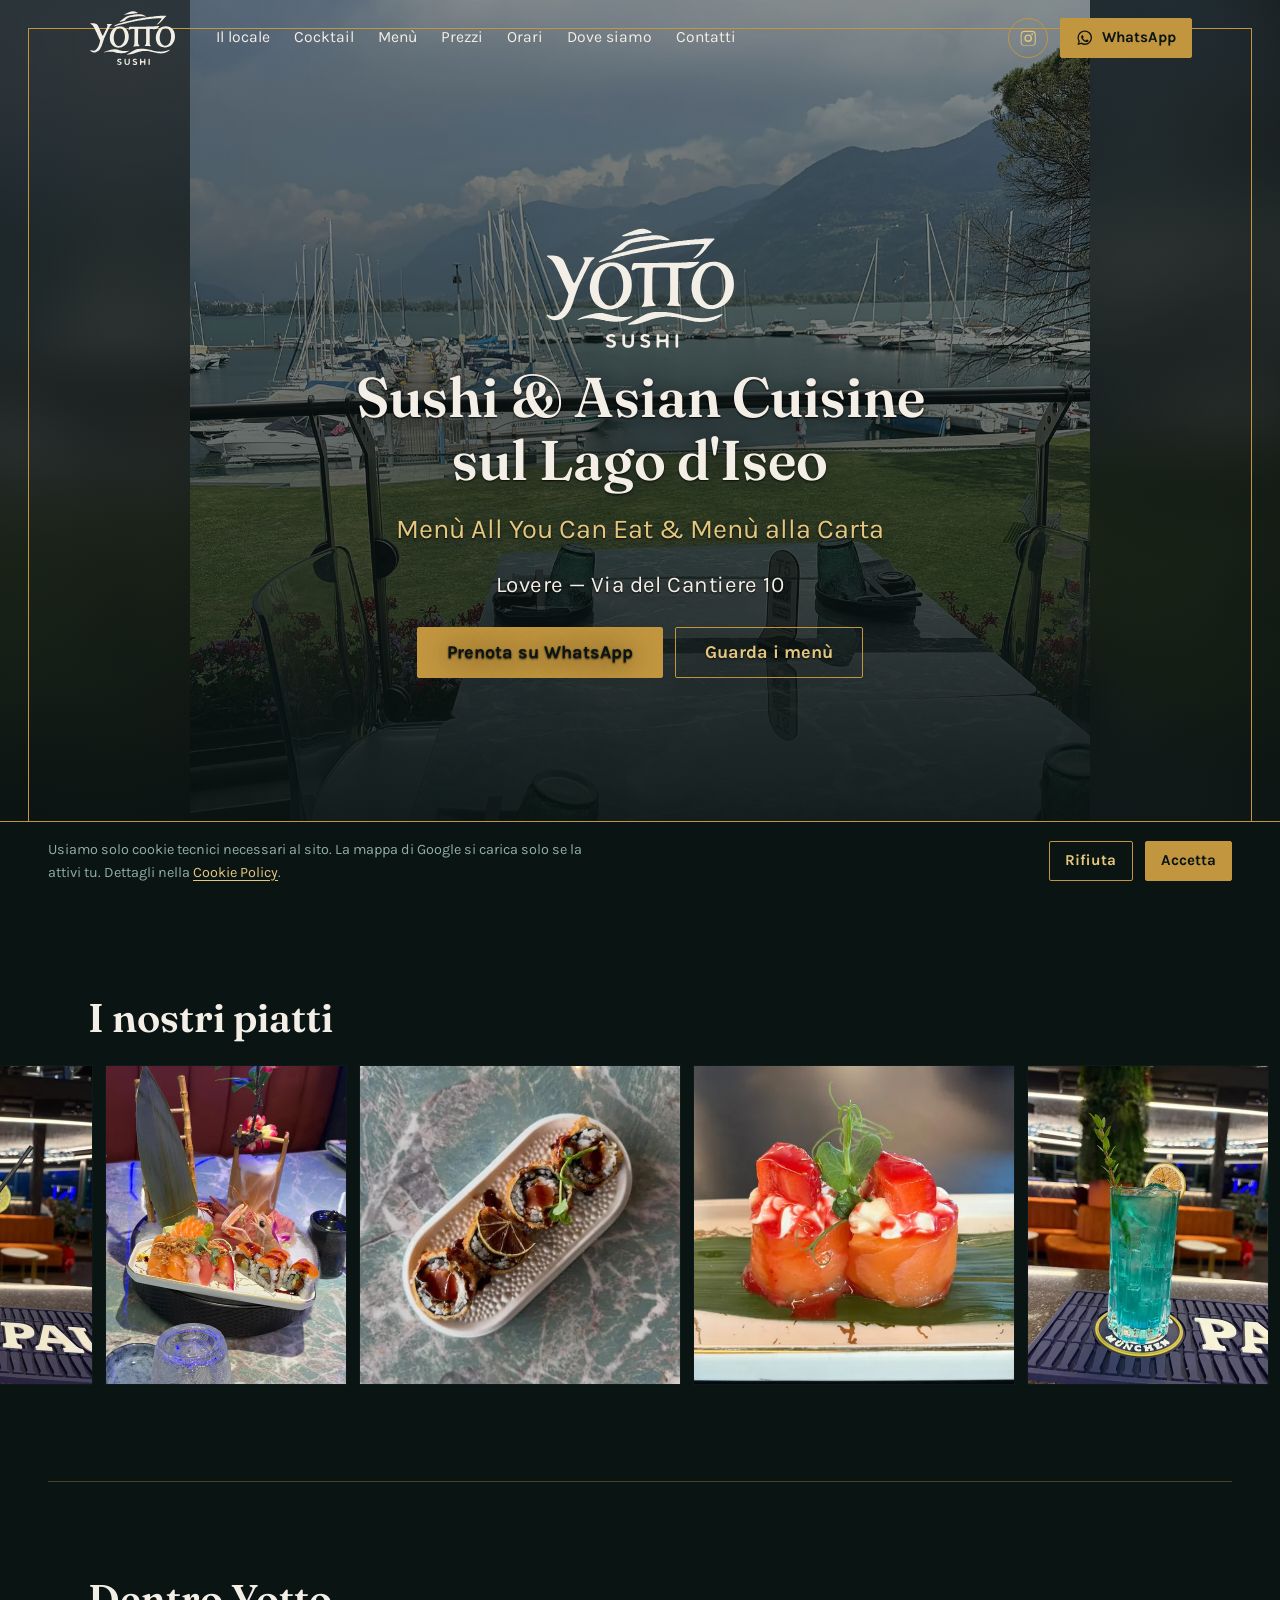
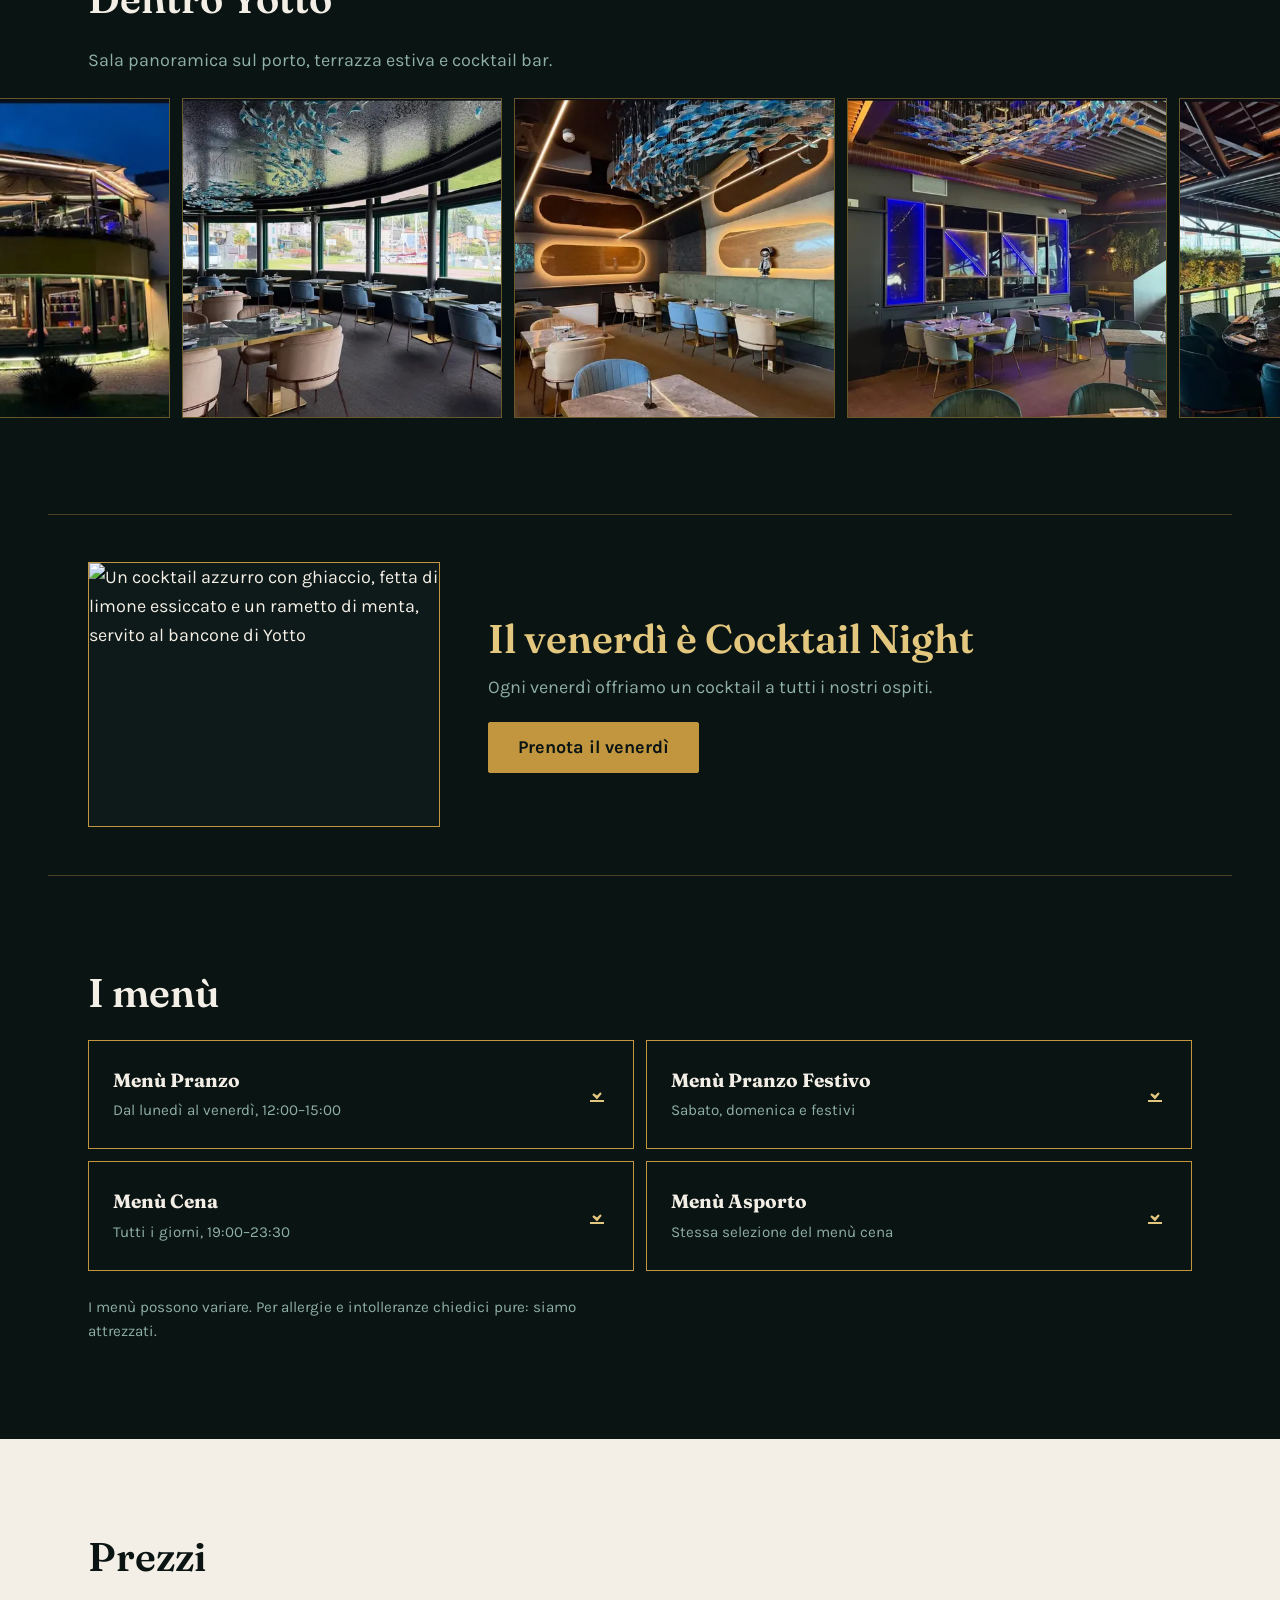
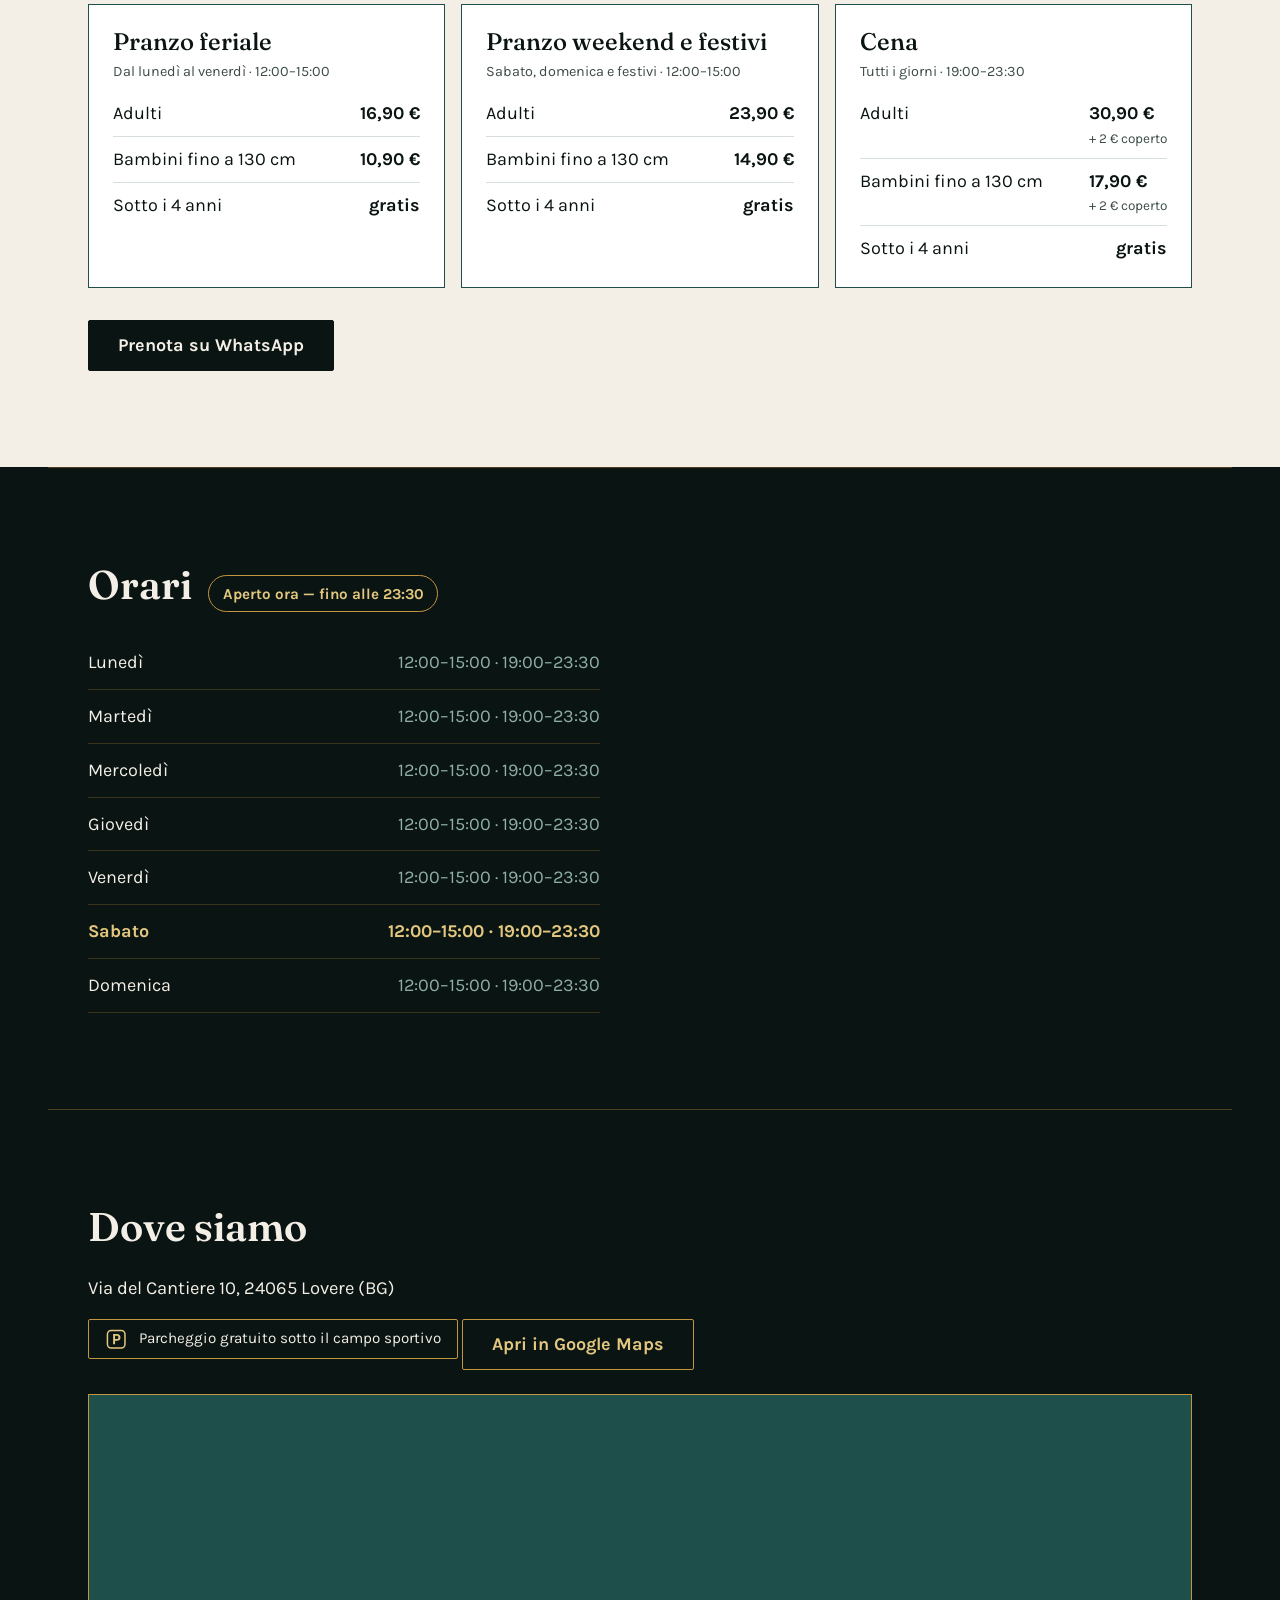
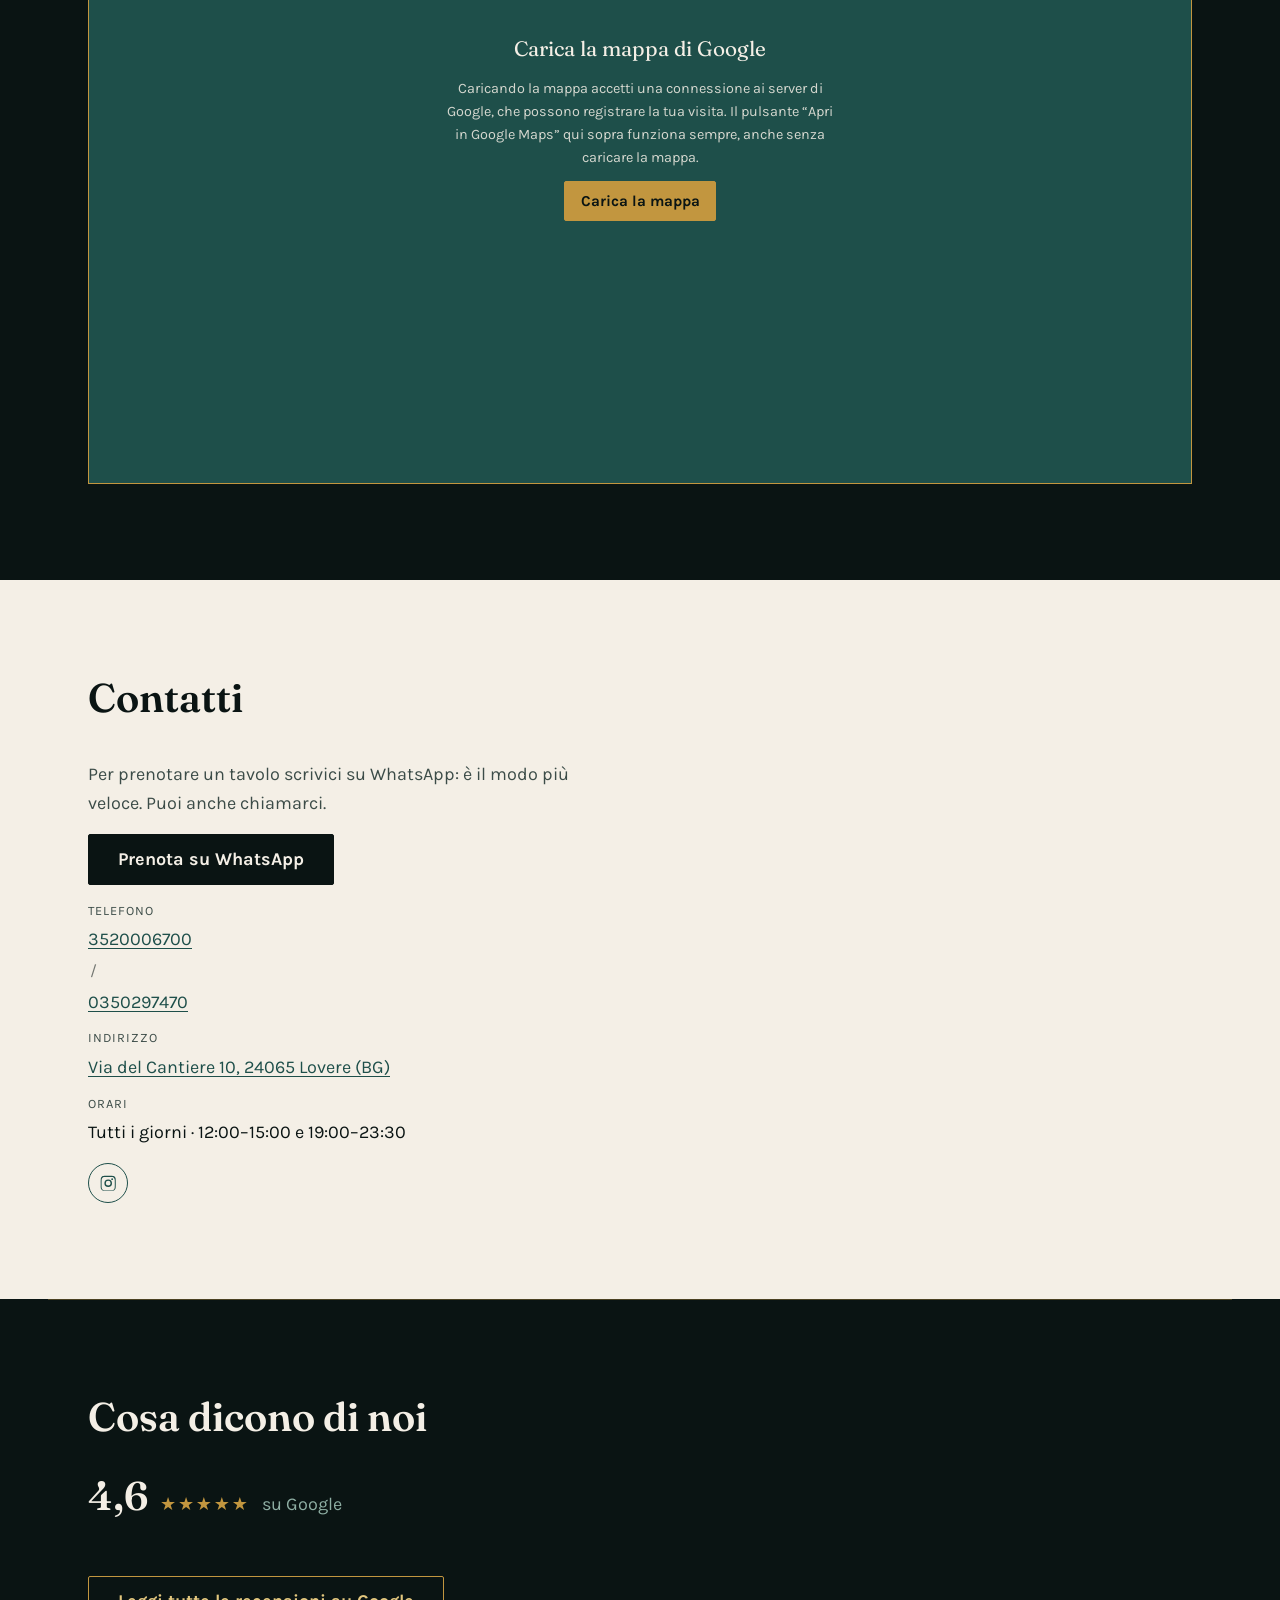
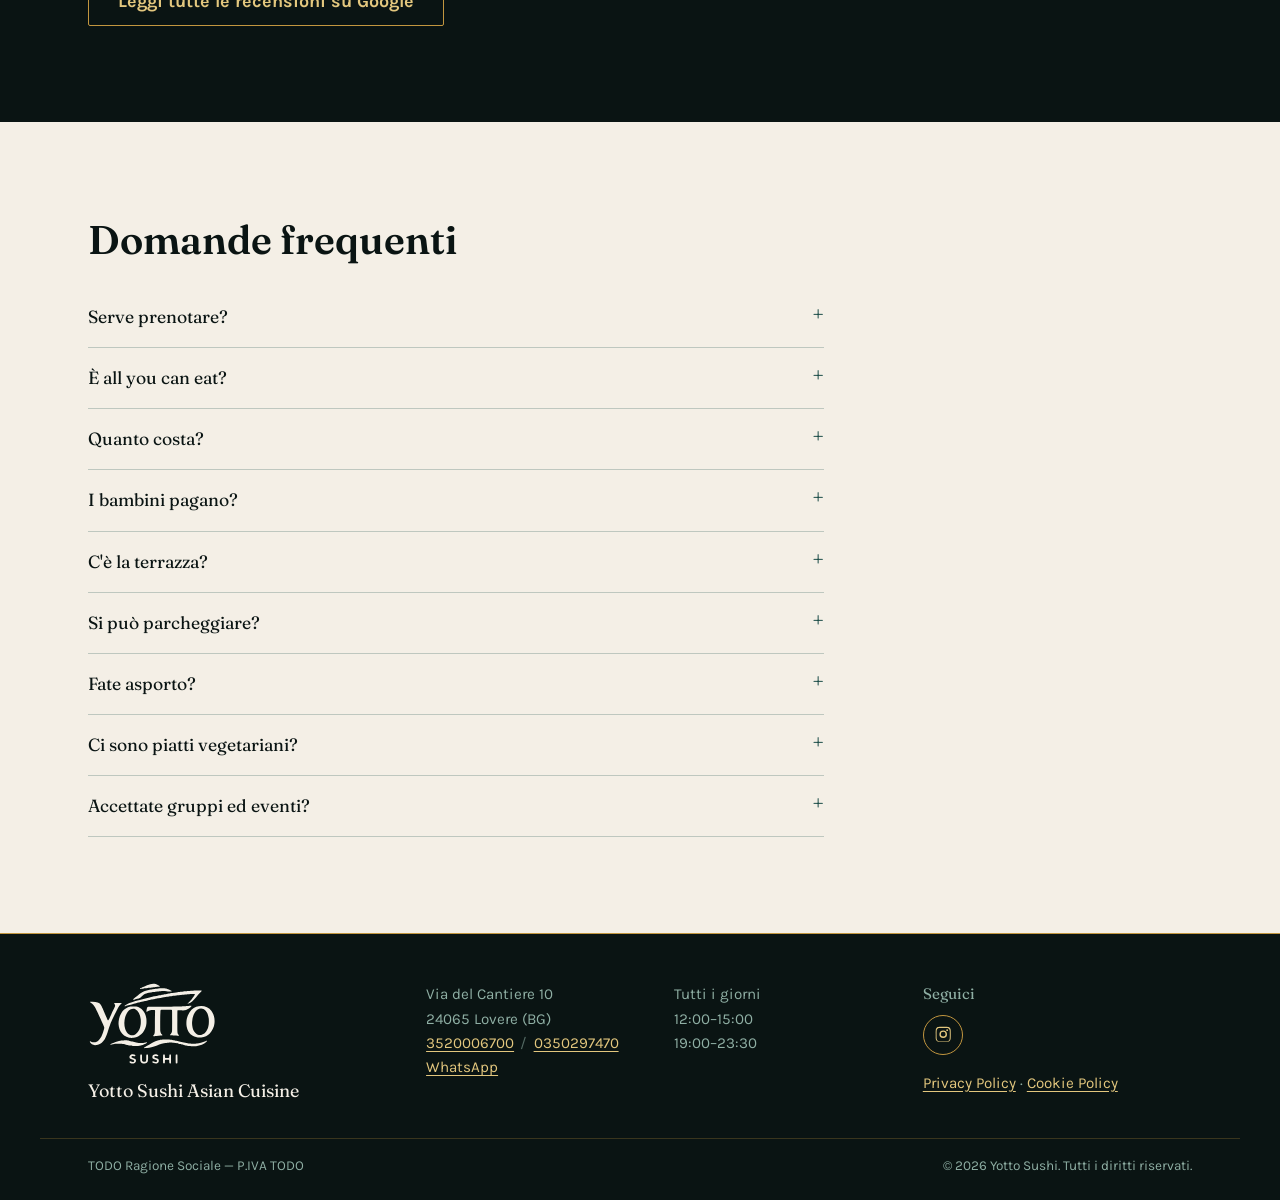
==== commit 0c04b9f8: "Hero: aggiunta la vista lago come 1ª slide + velo/testo rinforzati - Nuova foto assets/images/hero/0" ====
--- a/index.html
+++ b/index.html
@@ -26,14 +26,14 @@
 <meta property="og:description" content="Sushi, sashimi e cucina asiatica all you can eat sul lungolago di Lovere. Aperto tutti i giorni, pranzo e cena. Prenota su WhatsApp.">
 <meta property="og:url" content="https://yotto-sushi-lovere.netlify.app/">
 <meta property="og:locale" content="it_IT">
-<meta property="og:image" content="https://yotto-sushi-lovere.netlify.app/assets/images/hero/01-esterno-notte.jpg">
-<meta property="og:image:width" content="1600">
-<meta property="og:image:height" content="1213">
-<meta property="og:image:alt" content="L'esterno di Yotto Sushi illuminato di sera">
+<meta property="og:image" content="https://yotto-sushi-lovere.netlify.app/assets/images/hero/01-vista-lago.jpg">
+<meta property="og:image:width" content="2048">
+<meta property="og:image:height" content="2048">
+<meta property="og:image:alt" content="La vista sul porto di Lovere e il Lago d'Iseo dal tavolo di Yotto">
 <meta name="twitter:card" content="summary_large_image">
 <meta name="twitter:title" content="Yotto Sushi Lovere | All you can eat sul Lago d'Iseo">
 <meta name="twitter:description" content="Sushi con vista sul Lago d'Iseo. Aperto tutti i giorni, pranzo e cena. Prenota su WhatsApp.">
-<meta name="twitter:image" content="https://yotto-sushi-lovere.netlify.app/assets/images/hero/01-esterno-notte.jpg">
+<meta name="twitter:image" content="https://yotto-sushi-lovere.netlify.app/assets/images/hero/01-vista-lago.jpg">
 
 <!-- Favicon e icone (già pronte in assets/images/brand/) -->
 <link rel="icon" href="/favicon.ico" sizes="48x48">
@@ -46,8 +46,8 @@
 <link rel="preload" href="/assets/fonts/karla-variable.woff2" as="font" type="font/woff2" crossorigin>
 
 <!-- Prima immagine dell'hero: caricata subito, non lazy -->
-<link rel="preload" as="image" href="/assets/images/hero/01-esterno-notte-960.webp" type="image/webp"
-      imagesrcset="/assets/images/hero/01-esterno-notte-960.webp 960w, /assets/images/hero/01-esterno-notte-1440.webp 1440w"
+<link rel="preload" as="image" href="/assets/images/hero/01-vista-lago-960.webp" type="image/webp"
+      imagesrcset="/assets/images/hero/01-vista-lago-960.webp 960w, /assets/images/hero/01-vista-lago-1440.webp 1440w"
       imagesizes="100vw" fetchpriority="high">
 
 <link rel="stylesheet" href="/styles.css">
@@ -71,9 +71,9 @@
   "name": "Yotto Sushi Asian Cuisine",
   "url": "https://yotto-sushi-lovere.netlify.app/",
   "image": [
-    "https://yotto-sushi-lovere.netlify.app/assets/images/hero/01-esterno-notte.jpg",
-    "https://yotto-sushi-lovere.netlify.app/assets/images/hero/02-sala-panoramica-lago.jpg",
-    "https://yotto-sushi-lovere.netlify.app/assets/images/hero/03-sala-pesci-vetro.jpg"
+    "https://yotto-sushi-lovere.netlify.app/assets/images/hero/01-vista-lago.jpg",
+    "https://yotto-sushi-lovere.netlify.app/assets/images/hero/02-esterno-notte.jpg",
+    "https://yotto-sushi-lovere.netlify.app/assets/images/hero/03-sala-panoramica-lago.jpg"
   ],
   "servesCuisine": ["Giapponese", "Cinese", "Sushi", "Asiatica"],
   "priceRange": "€€",
@@ -180,32 +180,40 @@
 <section class="hero" data-hero aria-label="Yotto Sushi, sushi e cucina asiatica sul Lago d'Iseo">
   <div class="hero__slides" data-hero-slides>
     <!-- Ogni slide: uno sfondo sfocato (riempie lo schermo) + l'immagine intera al centro, senza ritaglio. -->
+    <!-- 1ª slide (richiesta dal cliente): la vista sul porto e sul Lago d'Iseo -->
     <div class="hero__slide" data-hero-slide>
-      <div class="hero__slide-bg" style="background-image:url(/assets/images/hero/01-esterno-notte-960.jpg)"></div>
+      <div class="hero__slide-bg" style="background-image:url(/assets/images/hero/01-vista-lago-960.jpg)"></div>
       <picture>
-        <source type="image/webp" srcset="/assets/images/hero/01-esterno-notte-960.webp 960w, /assets/images/hero/01-esterno-notte-1440.webp 1440w" sizes="100vw">
-        <img class="hero__slide-fg" src="/assets/images/hero/01-esterno-notte-960.jpg" width="1600" height="1213" alt="L'esterno di Yotto Sushi illuminato di sera, con la terrazza al piano superiore" fetchpriority="high" decoding="async">
+        <source type="image/webp" srcset="/assets/images/hero/01-vista-lago-960.webp 960w, /assets/images/hero/01-vista-lago-1440.webp 1440w" sizes="100vw">
+        <img class="hero__slide-fg" src="/assets/images/hero/01-vista-lago-960.jpg" width="2048" height="2048" alt="La vista sul porto di Lovere e sul Lago d'Iseo, con le barche a vela e le montagne, dal tavolo di Yotto" fetchpriority="high" decoding="async">
       </picture>
     </div>
     <div class="hero__slide" data-hero-slide>
-      <div class="hero__slide-bg" style="background-image:url(/assets/images/hero/02-sala-panoramica-lago-960.jpg)"></div>
+      <div class="hero__slide-bg" style="background-image:url(/assets/images/hero/02-esterno-notte-960.jpg)"></div>
       <picture>
-        <source type="image/webp" srcset="/assets/images/hero/02-sala-panoramica-lago-960.webp 960w, /assets/images/hero/02-sala-panoramica-lago-1440.webp 1440w" sizes="100vw">
-        <img class="hero__slide-fg" src="/assets/images/hero/02-sala-panoramica-lago-960.jpg" width="1080" height="1087" alt="La sala panoramica di Yotto con vista sul porto di Lovere" loading="lazy" decoding="async">
+        <source type="image/webp" srcset="/assets/images/hero/02-esterno-notte-960.webp 960w, /assets/images/hero/02-esterno-notte-1440.webp 1440w" sizes="100vw">
+        <img class="hero__slide-fg" src="/assets/images/hero/02-esterno-notte-960.jpg" width="1600" height="1213" alt="L'esterno di Yotto Sushi illuminato di sera, con la terrazza al piano superiore" loading="lazy" decoding="async">
       </picture>
     </div>
     <div class="hero__slide" data-hero-slide>
-      <div class="hero__slide-bg" style="background-image:url(/assets/images/hero/03-sala-pesci-vetro-960.jpg)"></div>
+      <div class="hero__slide-bg" style="background-image:url(/assets/images/hero/03-sala-panoramica-lago-960.jpg)"></div>
       <picture>
-        <source type="image/webp" srcset="/assets/images/hero/03-sala-pesci-vetro-960.webp 960w, /assets/images/hero/03-sala-pesci-vetro-1440.webp 1440w" sizes="100vw">
-        <img class="hero__slide-fg" src="/assets/images/hero/03-sala-pesci-vetro-960.jpg" width="1080" height="1085" alt="L'installazione di pesci in vetro sospesa sul soffitto della sala" loading="lazy" decoding="async">
+        <source type="image/webp" srcset="/assets/images/hero/03-sala-panoramica-lago-960.webp 960w, /assets/images/hero/03-sala-panoramica-lago-1440.webp 1440w" sizes="100vw">
+        <img class="hero__slide-fg" src="/assets/images/hero/03-sala-panoramica-lago-960.jpg" width="1080" height="1087" alt="La sala panoramica di Yotto con vista sul porto di Lovere" loading="lazy" decoding="async">
       </picture>
     </div>
     <div class="hero__slide" data-hero-slide>
-      <div class="hero__slide-bg" style="background-image:url(/assets/images/hero/04-terrazza-verde-960.jpg)"></div>
+      <div class="hero__slide-bg" style="background-image:url(/assets/images/hero/04-sala-pesci-vetro-960.jpg)"></div>
       <picture>
-        <source type="image/webp" srcset="/assets/images/hero/04-terrazza-verde-960.webp 960w, /assets/images/hero/04-terrazza-verde-1440.webp 1440w" sizes="100vw">
-        <img class="hero__slide-fg" src="/assets/images/hero/04-terrazza-verde-960.jpg" width="1080" height="1087" alt="Il piano superiore di Yotto con tavolo tondo in marmo e piante" loading="lazy" decoding="async">
+        <source type="image/webp" srcset="/assets/images/hero/04-sala-pesci-vetro-960.webp 960w, /assets/images/hero/04-sala-pesci-vetro-1440.webp 1440w" sizes="100vw">
+        <img class="hero__slide-fg" src="/assets/images/hero/04-sala-pesci-vetro-960.jpg" width="1080" height="1085" alt="L'installazione di pesci in vetro sospesa sul soffitto della sala" loading="lazy" decoding="async">
+      </picture>
+    </div>
+    <div class="hero__slide" data-hero-slide>
+      <div class="hero__slide-bg" style="background-image:url(/assets/images/hero/05-terrazza-verde-960.jpg)"></div>
+      <picture>
+        <source type="image/webp" srcset="/assets/images/hero/05-terrazza-verde-960.webp 960w, /assets/images/hero/05-terrazza-verde-1440.webp 1440w" sizes="100vw">
+        <img class="hero__slide-fg" src="/assets/images/hero/05-terrazza-verde-960.jpg" width="1080" height="1087" alt="Il piano superiore di Yotto con tavolo tondo in marmo e piante" loading="lazy" decoding="async">
       </picture>
     </div>
   </div>
--- a/styles.css
+++ b/styles.css
@@ -165,7 +165,11 @@
   -webkit-mask: url("/assets/images/brand/logo-yotto.svg") no-repeat center / contain;
           mask: url("/assets/images/brand/logo-yotto.svg") no-repeat center / contain;
 }
-.logo-segno--hero { width: clamp(8rem, 22vw, 12rem); margin-inline: auto; }
+.logo-segno--hero {
+  width: clamp(8rem, 22vw, 12rem);
+  margin-inline: auto;
+  filter: drop-shadow(0 2px 14px rgba(10, 20, 19, .55));
+}
 .logo-segno--footer { width: 8rem; }
 
 /* ---------- 6. PULSANTI ---------- */
@@ -275,6 +279,24 @@
   text-align: center;
 }
 .nav__mobile[hidden] { display: none; }
+
+/* X per chiudere, in alto a destra. È un <button>: raggiungibile con Tab,
+   attivabile con Invio/Spazio. L'Esc è gestito in script.js. */
+.nav__mobile-chiudi {
+  position: absolute;
+  top: clamp(.75rem, 3vw, 1.5rem);
+  right: clamp(.75rem, 3vw, 1.5rem);
+  width: 2.75rem; height: 2.75rem;
+  display: grid; place-items: center;
+  background: transparent;
+  border: 1.5px solid var(--ottone);
+  border-radius: var(--raggio);
+  color: var(--crema);
+  cursor: pointer;
+}
+.nav__mobile-chiudi:hover { background: var(--ottone); color: var(--laguna-notte); }
+.nav__mobile-chiudi svg { width: 1.25rem; height: 1.25rem; }
+
 .nav__mobile nav { display: flex; flex-direction: column; gap: var(--s4); }
 .nav__mobile a:not(.btn) {
   font-family: "Fraunces", serif;
@@ -348,13 +370,20 @@
 /* fallback senza JS: mostra la prima slide */
 .no-js .hero__slide:first-child { opacity: 1; }
 
+/* Velo scuro sopra le foto: deve tenere leggibili logo e testo su TUTTE le
+   slide, compresa la vista lago che è chiara (cielo, acqua, marmo).
+   - un alone radiale dietro al testo centrato
+   - un gradiente dal basso (opaco sotto i pulsanti, più leggero in alto) */
 .hero__velo {
   position: absolute; inset: 0;
-  background: linear-gradient(to top,
-    var(--laguna-notte) 0%,
-    rgba(10, 20, 19, .72) 35%,
-    rgba(10, 20, 19, .35) 70%,
-    rgba(10, 20, 19, .45) 100%);
+  background:
+    radial-gradient(ellipse 120% 62% at 50% 45%,
+      rgba(10, 20, 19, .42) 0%, rgba(10, 20, 19, .1) 70%, transparent 100%),
+    linear-gradient(to top,
+      var(--laguna-notte) 0%,
+      rgba(10, 20, 19, .74) 24%,
+      rgba(10, 20, 19, .34) 62%,
+      rgba(10, 20, 19, .38) 100%);
 }
 
 .hero__contenuto {
@@ -366,6 +395,12 @@
   flex-direction: column;
   align-items: center;
   gap: var(--s4);
+  /* aureola scura dietro ogni lettera: legibilità garantita anche sulle
+     slide chiare (vista lago), senza scurire il velo su tutta la foto.
+     Un bordo netto + un alone morbido e ampio. */
+  text-shadow:
+    0 1px 2px rgba(0, 0, 0, .85),
+    0 2px 26px rgba(10, 20, 19, .78);
   /* cornice d'ottone interna: il "gesto distintivo" */
 }
 .hero::after {
@@ -377,7 +412,22 @@
   pointer-events: none;
 }
 .hero__titolo { max-width: 16ch; }
-.hero__sottotitolo { color: var(--marmo-chiaro); letter-spacing: .02em; }
+/* Le due righe sotto il titolo: percettibilmente più grandi del testo
+   normale, ma sempre ben sotto al titolo nella gerarchia. Scala fluida
+   con clamp(); text-wrap: balance evita il "capo" con parola orfana su
+   mobile stretto. */
+.hero__offerta {
+  color: var(--ottone-luce);
+  font-size: clamp(1.15rem, 2.4vw + .5rem, 1.7rem);
+  max-width: 40ch;
+  text-wrap: balance;
+}
+.hero__sottotitolo {
+  color: var(--crema);            /* bianco: leggibile su tutte le slide, anche la vista lago */
+  letter-spacing: .02em;
+  font-size: clamp(1.15rem, 1.3vw + .7rem, 1.4rem);
+  text-wrap: balance;
+}
 .hero__azioni { display: flex; flex-wrap: wrap; gap: var(--s3); justify-content: center; margin-top: var(--s2); }
 
 .hero__dots {
@@ -426,16 +476,26 @@
 .sezione--chiara a:not(.btn) { color: var(--verde-vetro); }
 .sezione h2 { margin-bottom: var(--s5); }
 
-/* ---------- 11. PIATTI + IL LOCALE: strisce a scorrimento (marquee) ---------- */
+/* ---------- 11. PIATTI + IL LOCALE: strisce a scorrimento ---------- */
 /* (la ex sezione 10 "Chi siamo" è stata rimossa) */
-/* Due strisce che scorrono da sole in continuazione, in versi opposti:
-   i piatti verso sinistra (dir="sx"), il locale verso destra (dir="dx").
-   Il ciclo è senza stacchi perché script.js duplica gli elementi: la
-   traccia contiene due copie identiche e si sposta esattamente di metà.
-   La pausa è gestita da script.js con la classe .is-in-pausa. */
+/* Due strisce orizzontali (piatti verso sinistra, locale verso destra).
+   Scorrono da sole ma si possono anche trascinare: swipe sul telefono,
+   drag col mouse, scroll con trackpad/rotellina, frecce da tastiera.
+   Il contenitore è un'area con overflow-x scrollabile (scrollbar nascosta
+   ma scroll attivo); lo scorrimento automatico è pilotato da script.js
+   muovendo scrollLeft. Il loop infinito e le pause sono gestiti lì. */
 .marquee {
-  overflow: hidden;
-}
+  overflow-x: auto;
+  overflow-y: hidden;
+  scrollbar-width: none;             /* Firefox */
+  -ms-overflow-style: none;          /* Edge legacy */
+  scroll-behavior: auto;             /* i "salti" invisibili del loop non devono animarsi */
+  overscroll-behavior-x: contain;    /* niente gesto avanti/indietro del browser */
+  cursor: grab;
+}
+.marquee::-webkit-scrollbar { display: none; }   /* Chrome / Safari */
+.marquee.is-trascinando { cursor: grabbing; user-select: none; }
+
 .marquee__track {
   list-style: none;
   margin: 0;
@@ -443,43 +503,39 @@
   display: flex;
   flex-wrap: nowrap;
   width: max-content;
-  will-change: transform;
-  animation: marquee-sx var(--marquee-durata, 60s) linear infinite;
-}
-.marquee[data-marquee-dir="dx"] .marquee__track { animation-name: marquee-dx; }
-.marquee.is-in-pausa .marquee__track { animation-play-state: paused; }
-
-@keyframes marquee-sx { from { transform: translateX(0); }   to { transform: translateX(-50%); } }
-@keyframes marquee-dx { from { transform: translateX(-50%); } to { transform: translateX(0); } }
-
-/* ogni foto della striscia ha larghezza fissa: non si schiaccia mai.
-   Lo spazio tra le foto è un margine (non "gap"): così la distanza di
-   scorrimento coincide esattamente con una copia + il suo stacco e il
-   ciclo non fa scatti. */
+  --h-scheda: 15rem;           /* altezza delle foto nella striscia */
+}
+.marquee__track img { -webkit-user-drag: none; user-select: none; }
+
+/* Ogni foto ha ALTEZZA fissa e larghezza naturale: si vede sempre INTERA,
+   senza ritaglio e senza bande scure. Le verticali diventano schede più
+   strette, le orizzontali più larghe; la striscia resta alta uguale.
+   Lo stacco fra le foto è un margine (non "gap") così script.js misura la
+   larghezza reale della serie e il loop riavvolge senza scatti. */
 .marquee__track > li {
   flex: 0 0 auto;
-  width: 15rem;
+  height: var(--h-scheda);
   margin: 0;
   margin-inline-end: var(--s3);
 }
-.marquee__track .locale__foto { height: 100%; margin: 0; }
+.marquee__track > li > .piatto,
+.marquee__track > li > .locale__foto { display: block; height: 100%; margin: 0; }
+.marquee__track picture { display: block; height: 100%; }
+.marquee__track picture > img {
+  display: block;
+  height: var(--h-scheda);
+  width: auto;
+  max-width: none;
+  object-fit: cover;           /* la scheda segue già le proporzioni: nessun taglio reale */
+  transition: filter .25s ease;
+}
 
 .piatto {
-  display: block;
-  width: 100%;
   padding: 0;
   border: 1px solid transparent;
   background: #0d1a19;
   cursor: pointer;
   overflow: hidden;
-}
-/* Immagini mostrate intere: nessun ritaglio. Le foto dei piatti sono quasi
-   quadrate, quindi il riquadro è quadrato e l'eventuale margine è minimo. */
-.piatto img {
-  width: 100%;
-  aspect-ratio: 1 / 1;
-  object-fit: contain;
-  transition: filter .25s ease;
 }
 .piatto:hover { border-color: var(--ottone); }
 .piatto:hover img { filter: brightness(.92); }
@@ -519,6 +575,34 @@
 .lightbox__btn:hover { background: var(--ottone); color: var(--laguna-notte); }
 .lightbox__btn--chiudi { position: absolute; top: -3.75rem; right: 0; }
 
+/* ---------- 11-bis. COCKTAIL NIGHT ---------- */
+/* Sezione-messaggio compatta: poco padding verticale (la pagina è già
+   lunga su mobile), due colonne su desktop, impilata sotto. */
+.cocktail { padding-block: clamp(1.75rem, 5vw, 3rem); }
+.cocktail__griglia { display: grid; gap: var(--s5); align-items: center; }
+.cocktail__foto {
+  margin: 0;
+  border: 1px solid var(--ottone);
+  background: #0d1a19;
+  overflow: hidden;
+}
+/* La foto è verticale: qui la ritagliamo larga per tenere la sezione bassa. */
+.cocktail__foto img {
+  width: 100%;
+  aspect-ratio: 16 / 10;
+  object-fit: cover;
+  object-position: center 30%;
+}
+.cocktail__testo { display: flex; flex-direction: column; align-items: flex-start; gap: var(--s3); }
+.cocktail__testo h2 { color: var(--ottone-luce); margin-bottom: 0; }
+.cocktail__testo p { color: var(--marmo-chiaro); }
+.cocktail__testo .btn { margin-top: var(--s2); }
+
+@media (min-width: 900px) {
+  .cocktail__griglia { grid-template-columns: 22rem 1fr; gap: var(--s7); }
+  .cocktail__foto img { aspect-ratio: 4 / 3; }
+}
+
 /* ---------- 12. MENÙ ---------- */
 .menu__lista {
   list-style: none; padding: 0;
@@ -570,8 +654,8 @@
   border: 1px solid rgba(194, 150, 63, .5);
   background: #0d1a19;
 }
-/* Foto mostrate intere, senza ritaglio. */
-.locale__foto img { width: 100%; aspect-ratio: 1 / 1; object-fit: contain; }
+/* Le proporzioni e il ridimensionamento delle foto della striscia sono
+   gestiti nella sezione 11 (.marquee__track picture > img). */
 
 /* ---------- 15. ORARI ---------- */
 .orari__wrap { display: grid; gap: var(--s5); }
@@ -601,8 +685,30 @@
 
 /* ---------- 16. DOVE SIAMO + MAPPA ---------- */
 .dove-siamo__indirizzo { font-size: 1.15rem; }
-.dove-siamo__parcheggio { color: var(--marmo-chiaro); font-size: .95rem; margin-bottom: var(--s4); }
 .dove-siamo .btn { margin-bottom: var(--s5); }
+
+/* Badge parcheggio: messo in risalto qui perché nella FAQ resterebbe
+   nascosto in un accordion chiuso. */
+.parcheggio-badge {
+  display: inline-flex;
+  align-items: center;
+  gap: var(--s3);
+  margin: var(--s4) 0 var(--s5);
+  padding: var(--s2) var(--s4);
+  border: 1px solid var(--ottone);
+  border-radius: var(--raggio);
+  color: var(--crema);
+  font-size: .95rem;
+  line-height: 1.3;
+}
+.parcheggio-badge__ico {
+  flex: none;
+  width: 1.4rem; height: 1.4rem;
+  color: var(--ottone-luce);
+}
+/* sulle sezioni a fondo chiaro (non è questo il caso, ma per sicurezza) */
+.sezione--chiara .parcheggio-badge { border-color: var(--verde-vetro); color: var(--chiaro-testo); }
+.sezione--chiara .parcheggio-badge__ico { color: var(--verde-vetro); }
 .mappa {
   border: 1px solid var(--ottone);
   aspect-ratio: 16 / 10;
@@ -626,6 +732,15 @@
 .contatti__voci { list-style: none; padding: 0; display: grid; gap: var(--s3); }
 .contatti__voci li { display: grid; gap: var(--s1); }
 .contatti__voci span { font-size: .8rem; text-transform: uppercase; letter-spacing: .08em; color: var(--chiaro-testo-2); }
+
+/* Separatore "/" tra i due numeri di telefono: visivo, non cliccabile */
+.tel-sep { opacity: .55; margin: 0 .15em; }
+.contatti__voci .tel-sep {
+  font-size: 1rem;
+  text-transform: none;
+  letter-spacing: normal;
+  color: inherit;
+}
 
 /* ---------- 18. RECENSIONI ---------- */
 .recensioni__punteggio { display: flex; align-items: baseline; gap: var(--s3); margin-bottom: var(--s5); }
@@ -719,7 +834,7 @@
 
 /* ---------- BREAKPOINT: tablet (≥ 600px) ---------- */
 @media (min-width: 600px) {
-  .marquee__track > li { width: 17rem; }
+  .marquee__track { --h-scheda: 17rem; }
   .menu__lista { grid-template-columns: repeat(2, 1fr); }
   .nav__actions .btn--sm span { display: inline; }
 }
@@ -743,7 +858,7 @@
   .nav__mobile { display: none !important; }
   .social--nav { display: flex; }
 
-  .marquee__track > li { width: 20rem; }
+  .marquee__track { --h-scheda: 20rem; }
 
   .prezzi__griglia { grid-template-columns: repeat(3, 1fr); }
 
@@ -787,8 +902,9 @@
   }
   .js .hero__contenuto > :nth-child(1) { animation-delay: .20s; }
   .js .hero__contenuto > :nth-child(2) { animation-delay: .38s; }
-  .js .hero__contenuto > :nth-child(3) { animation-delay: .52s; }
-  .js .hero__contenuto > :nth-child(4) { animation-delay: .66s; }
+  .js .hero__contenuto > :nth-child(3) { animation-delay: .50s; }
+  .js .hero__contenuto > :nth-child(4) { animation-delay: .62s; }
+  .js .hero__contenuto > :nth-child(5) { animation-delay: .74s; }
 
   @keyframes entra-dall-alto { to { opacity: 1; transform: none; } }
 
@@ -814,16 +930,7 @@
   }
   .hero__slide { transition: none; }
 
-  /* Le strisce non scorrono: diventano una griglia ferma e completa,
-     senza scroll orizzontale. I cloni aggiunti da script.js si nascondono. */
-  .marquee { overflow: visible; }
-  .marquee__track {
-    animation: none !important;
-    transform: none !important;
-    flex-wrap: wrap;
-    width: auto;
-    justify-content: center;
-  }
-  .marquee__track > li { width: min(100%, 20rem); }
-  .marquee__track > .is-clone { display: none; }
-}
+  /* Le strisce non scorrono più da sole (lo disattiva script.js): restano
+     però scorribili a mano. Nessun override qui: il contenitore resta
+     un'area con overflow-x scrollabile. */
+}
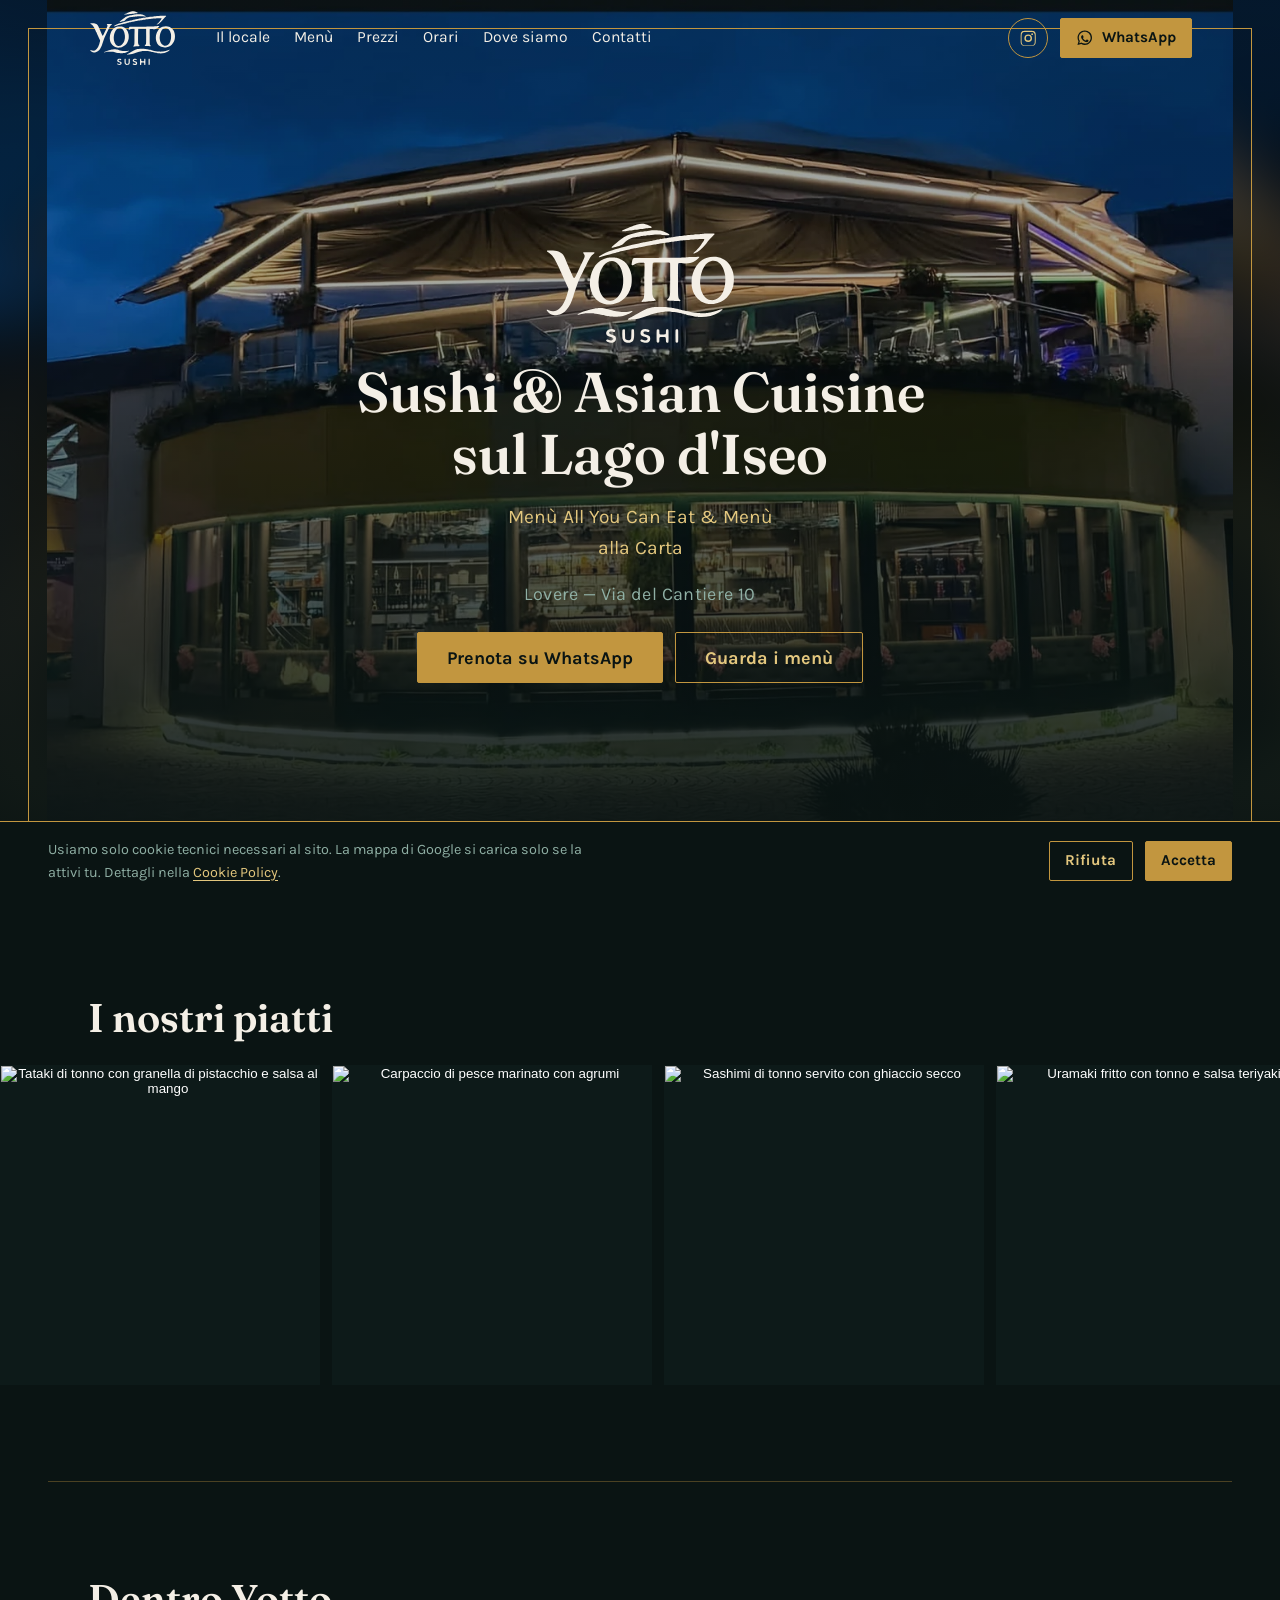
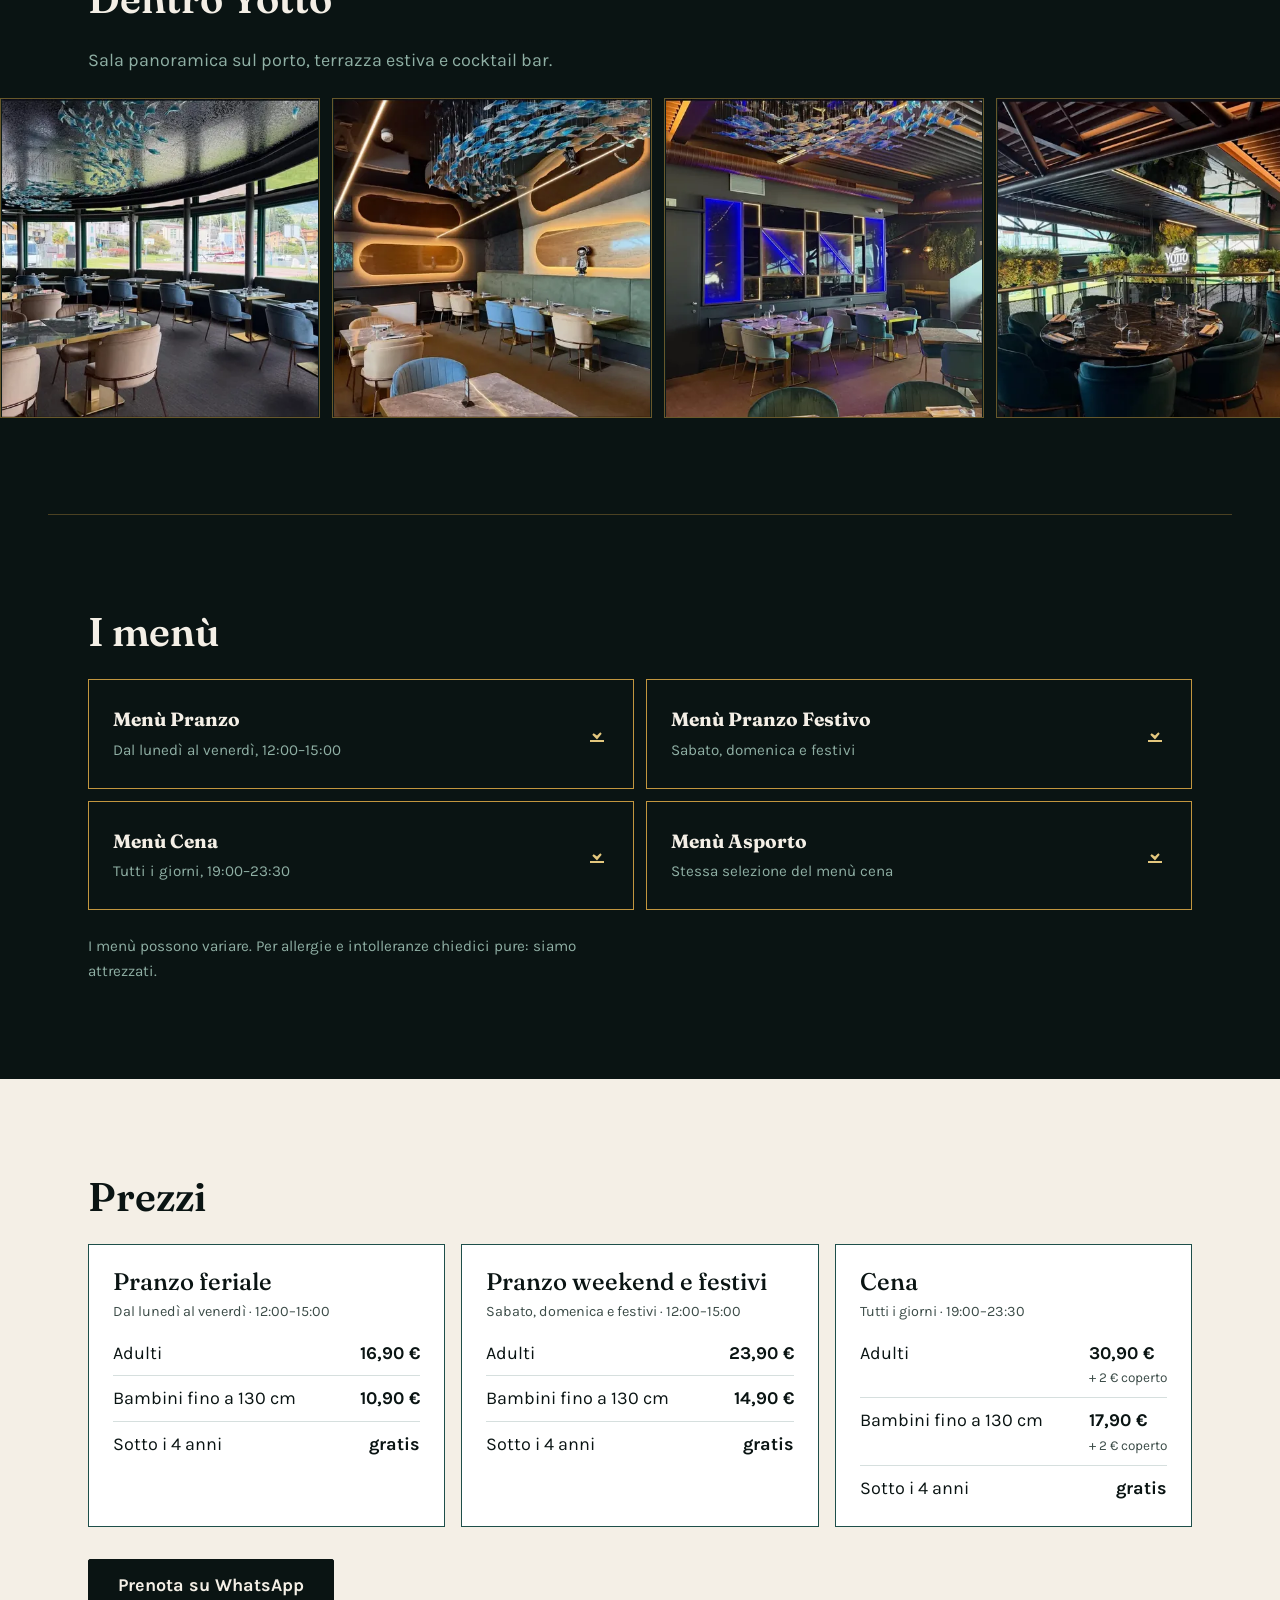
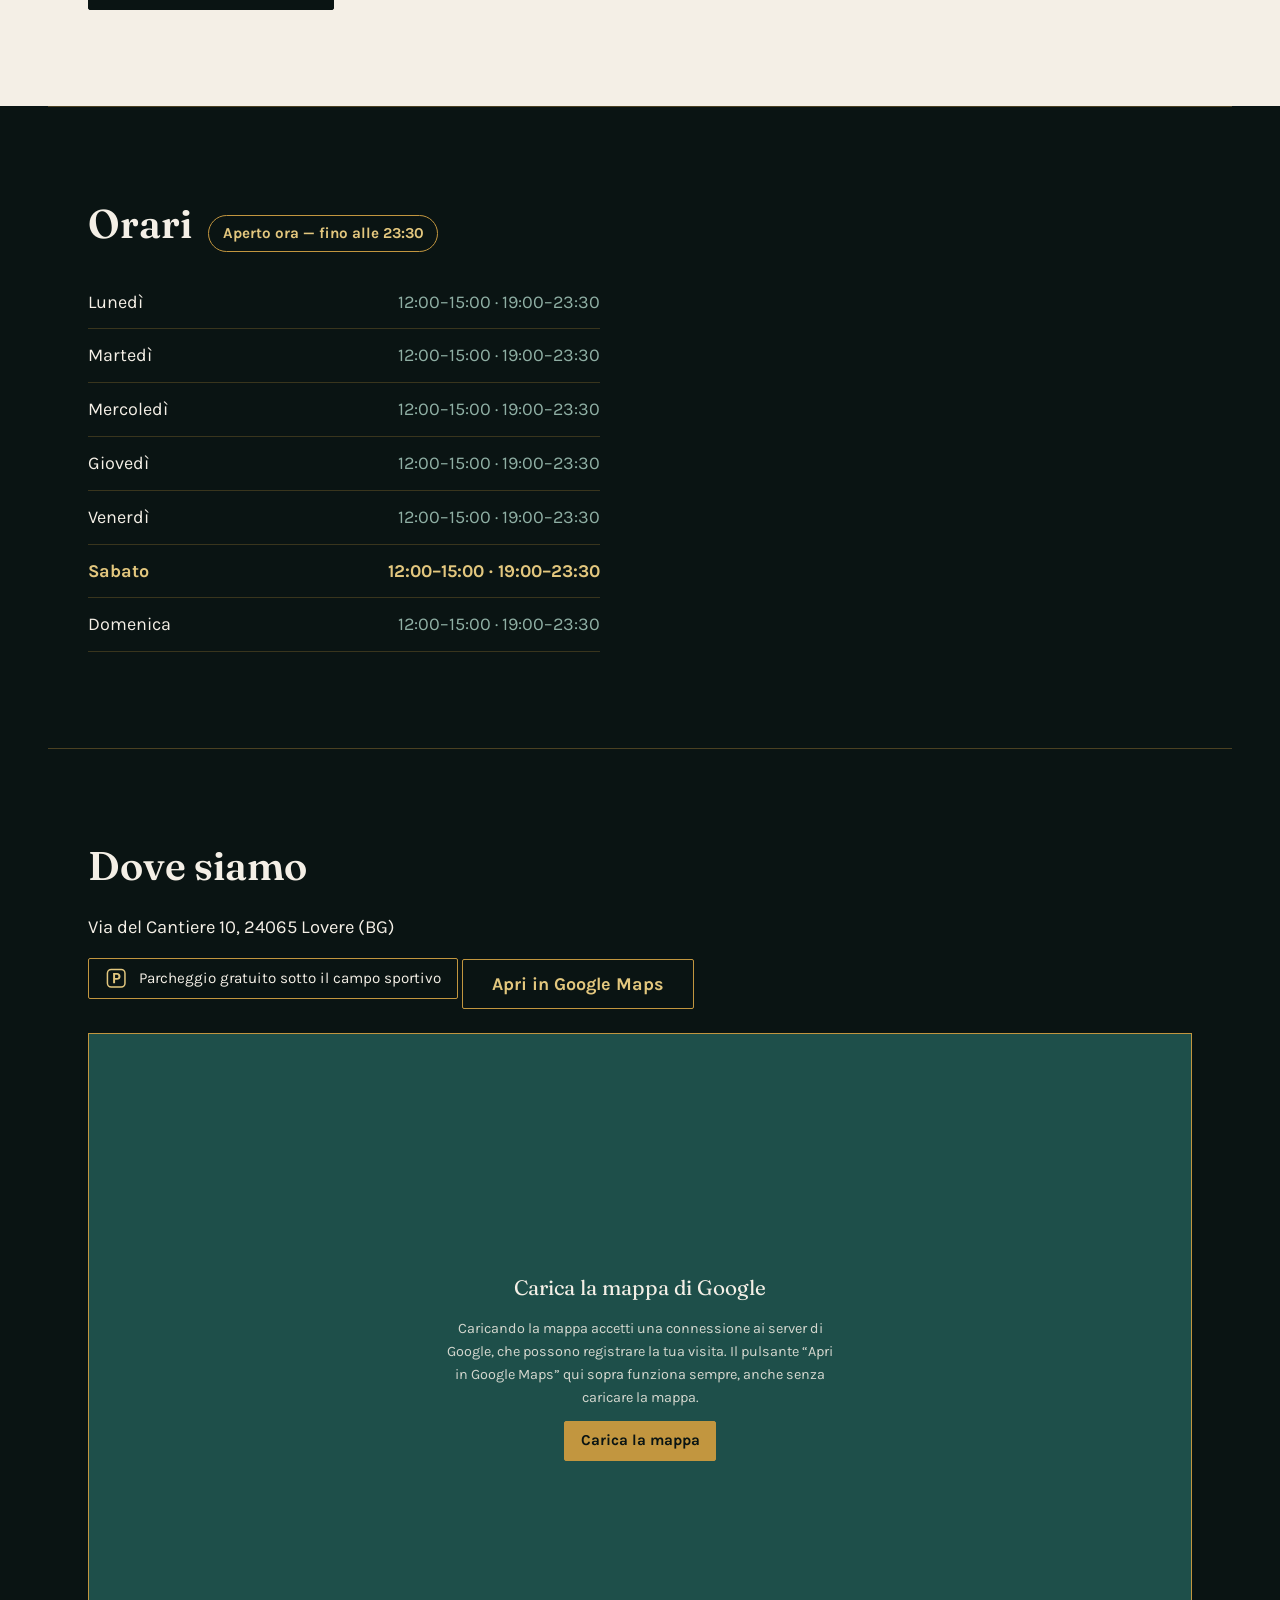
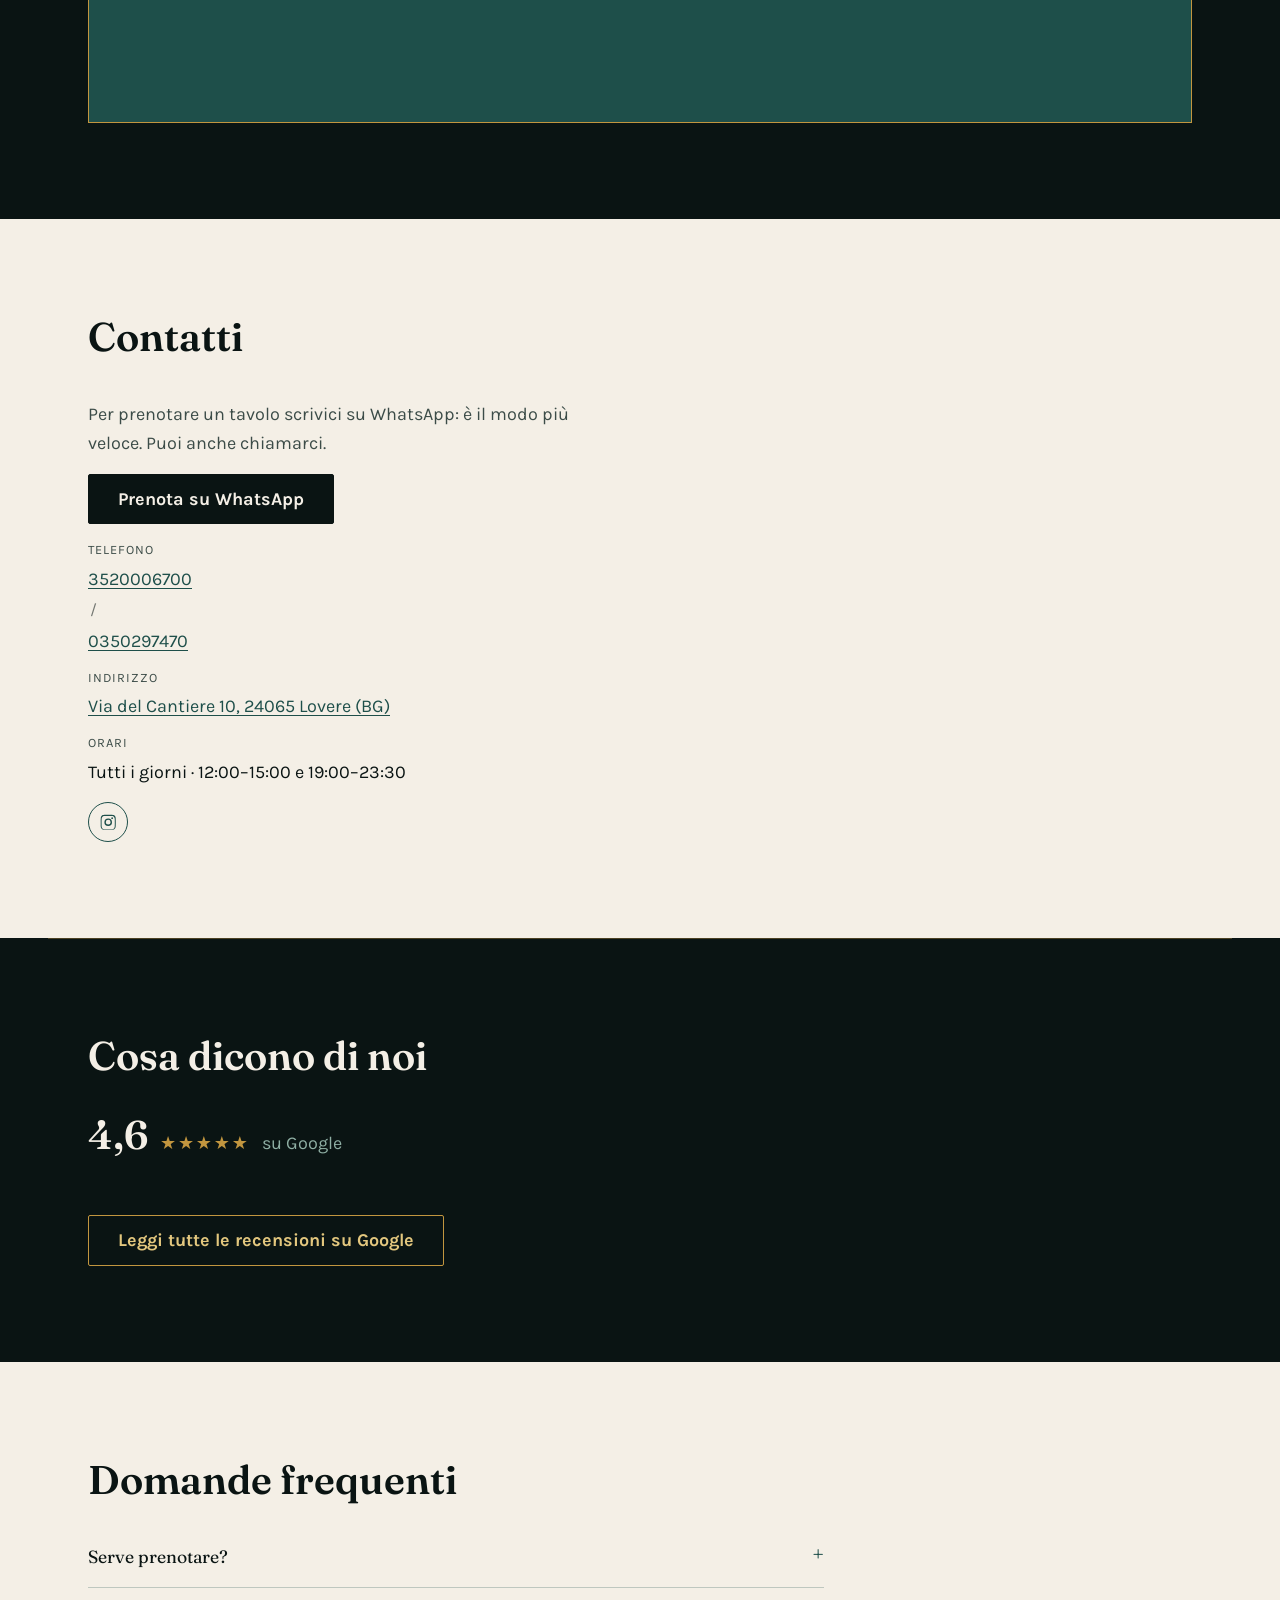
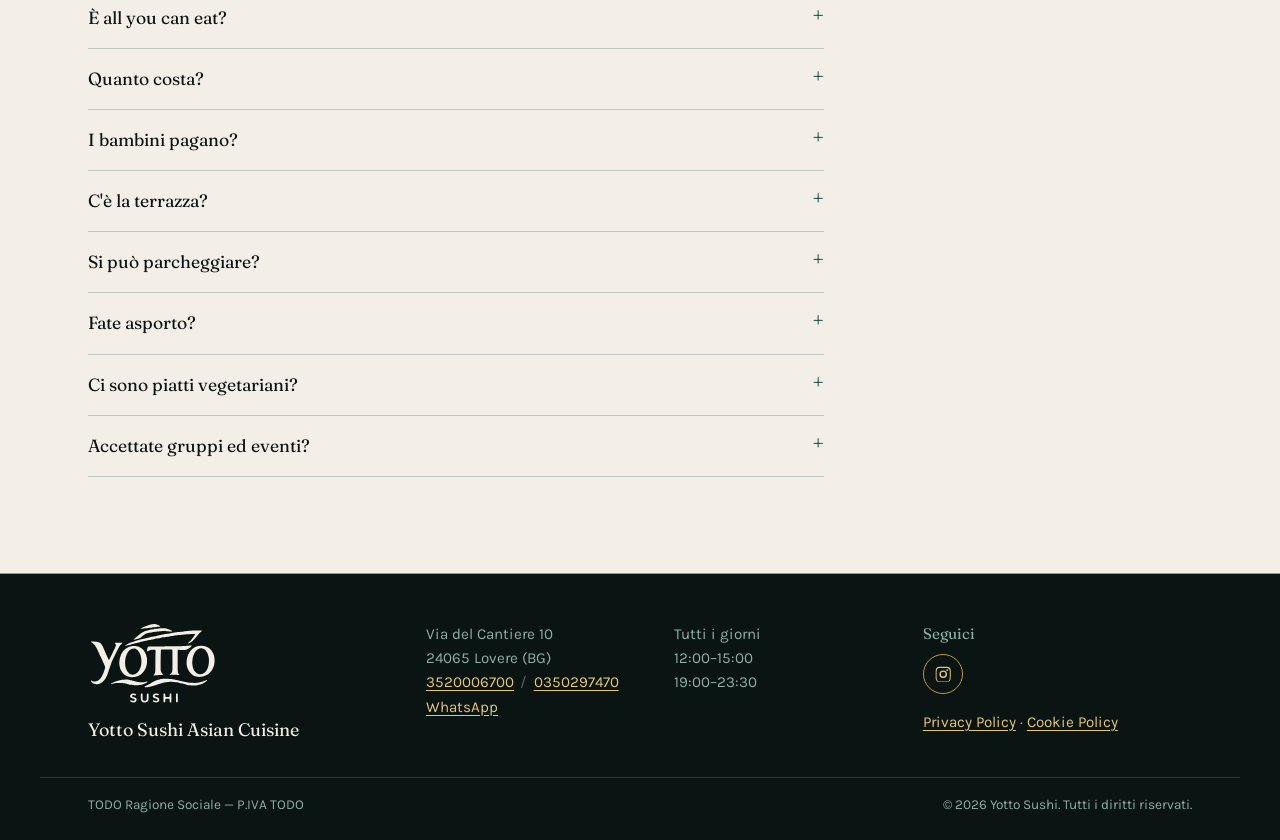
==== commit 43d3ce6c: "Modifiche cliente: etichette menu, prezzi, telefoni, hero, parcheggio, X menu mobile 1. Pulsante men" ====
--- a/index.html
+++ b/index.html
@@ -26,14 +26,14 @@
 <meta property="og:description" content="Sushi, sashimi e cucina asiatica all you can eat sul lungolago di Lovere. Aperto tutti i giorni, pranzo e cena. Prenota su WhatsApp.">
 <meta property="og:url" content="https://yotto-sushi-lovere.netlify.app/">
 <meta property="og:locale" content="it_IT">
-<meta property="og:image" content="https://yotto-sushi-lovere.netlify.app/assets/images/hero/01-vista-lago.jpg">
-<meta property="og:image:width" content="2048">
-<meta property="og:image:height" content="2048">
-<meta property="og:image:alt" content="La vista sul porto di Lovere e il Lago d'Iseo dal tavolo di Yotto">
+<meta property="og:image" content="https://yotto-sushi-lovere.netlify.app/assets/images/hero/01-esterno-notte.jpg">
+<meta property="og:image:width" content="1600">
+<meta property="og:image:height" content="1213">
+<meta property="og:image:alt" content="L'esterno di Yotto Sushi illuminato di sera">
 <meta name="twitter:card" content="summary_large_image">
 <meta name="twitter:title" content="Yotto Sushi Lovere | All you can eat sul Lago d'Iseo">
 <meta name="twitter:description" content="Sushi con vista sul Lago d'Iseo. Aperto tutti i giorni, pranzo e cena. Prenota su WhatsApp.">
-<meta name="twitter:image" content="https://yotto-sushi-lovere.netlify.app/assets/images/hero/01-vista-lago.jpg">
+<meta name="twitter:image" content="https://yotto-sushi-lovere.netlify.app/assets/images/hero/01-esterno-notte.jpg">
 
 <!-- Favicon e icone (già pronte in assets/images/brand/) -->
 <link rel="icon" href="/favicon.ico" sizes="48x48">
@@ -46,8 +46,8 @@
 <link rel="preload" href="/assets/fonts/karla-variable.woff2" as="font" type="font/woff2" crossorigin>
 
 <!-- Prima immagine dell'hero: caricata subito, non lazy -->
-<link rel="preload" as="image" href="/assets/images/hero/01-vista-lago-960.webp" type="image/webp"
-      imagesrcset="/assets/images/hero/01-vista-lago-960.webp 960w, /assets/images/hero/01-vista-lago-1440.webp 1440w"
+<link rel="preload" as="image" href="/assets/images/hero/01-esterno-notte-960.webp" type="image/webp"
+      imagesrcset="/assets/images/hero/01-esterno-notte-960.webp 960w, /assets/images/hero/01-esterno-notte-1440.webp 1440w"
       imagesizes="100vw" fetchpriority="high">
 
 <link rel="stylesheet" href="/styles.css">
@@ -71,9 +71,9 @@
   "name": "Yotto Sushi Asian Cuisine",
   "url": "https://yotto-sushi-lovere.netlify.app/",
   "image": [
-    "https://yotto-sushi-lovere.netlify.app/assets/images/hero/01-vista-lago.jpg",
-    "https://yotto-sushi-lovere.netlify.app/assets/images/hero/02-esterno-notte.jpg",
-    "https://yotto-sushi-lovere.netlify.app/assets/images/hero/03-sala-panoramica-lago.jpg"
+    "https://yotto-sushi-lovere.netlify.app/assets/images/hero/01-esterno-notte.jpg",
+    "https://yotto-sushi-lovere.netlify.app/assets/images/hero/02-sala-panoramica-lago.jpg",
+    "https://yotto-sushi-lovere.netlify.app/assets/images/hero/03-sala-pesci-vetro.jpg"
   ],
   "servesCuisine": ["Giapponese", "Cinese", "Sushi", "Asiatica"],
   "priceRange": "€€",
@@ -134,7 +134,6 @@
 
     <nav class="nav__links" aria-label="Sezioni del sito">
       <a href="#il-locale">Il locale</a>
-      <a href="#cocktail">Cocktail</a>
       <a href="#menu">Menù</a>
       <a href="#prezzi">Prezzi</a>
       <a href="#orari">Orari</a>
@@ -162,7 +161,6 @@
     </button>
     <nav aria-label="Sezioni del sito">
       <a href="#il-locale">Il locale</a>
-      <a href="#cocktail">Cocktail</a>
       <a href="#menu">Menù</a>
       <a href="#prezzi">Prezzi</a>
       <a href="#orari">Orari</a>
@@ -180,40 +178,32 @@
 <section class="hero" data-hero aria-label="Yotto Sushi, sushi e cucina asiatica sul Lago d'Iseo">
   <div class="hero__slides" data-hero-slides>
     <!-- Ogni slide: uno sfondo sfocato (riempie lo schermo) + l'immagine intera al centro, senza ritaglio. -->
-    <!-- 1ª slide (richiesta dal cliente): la vista sul porto e sul Lago d'Iseo -->
     <div class="hero__slide" data-hero-slide>
-      <div class="hero__slide-bg" style="background-image:url(/assets/images/hero/01-vista-lago-960.jpg)"></div>
+      <div class="hero__slide-bg" style="background-image:url(/assets/images/hero/01-esterno-notte-960.jpg)"></div>
       <picture>
-        <source type="image/webp" srcset="/assets/images/hero/01-vista-lago-960.webp 960w, /assets/images/hero/01-vista-lago-1440.webp 1440w" sizes="100vw">
-        <img class="hero__slide-fg" src="/assets/images/hero/01-vista-lago-960.jpg" width="2048" height="2048" alt="La vista sul porto di Lovere e sul Lago d'Iseo, con le barche a vela e le montagne, dal tavolo di Yotto" fetchpriority="high" decoding="async">
+        <source type="image/webp" srcset="/assets/images/hero/01-esterno-notte-960.webp 960w, /assets/images/hero/01-esterno-notte-1440.webp 1440w" sizes="100vw">
+        <img class="hero__slide-fg" src="/assets/images/hero/01-esterno-notte-960.jpg" width="1600" height="1213" alt="L'esterno di Yotto Sushi illuminato di sera, con la terrazza al piano superiore" fetchpriority="high" decoding="async">
       </picture>
     </div>
     <div class="hero__slide" data-hero-slide>
-      <div class="hero__slide-bg" style="background-image:url(/assets/images/hero/02-esterno-notte-960.jpg)"></div>
+      <div class="hero__slide-bg" style="background-image:url(/assets/images/hero/02-sala-panoramica-lago-960.jpg)"></div>
       <picture>
-        <source type="image/webp" srcset="/assets/images/hero/02-esterno-notte-960.webp 960w, /assets/images/hero/02-esterno-notte-1440.webp 1440w" sizes="100vw">
-        <img class="hero__slide-fg" src="/assets/images/hero/02-esterno-notte-960.jpg" width="1600" height="1213" alt="L'esterno di Yotto Sushi illuminato di sera, con la terrazza al piano superiore" loading="lazy" decoding="async">
+        <source type="image/webp" srcset="/assets/images/hero/02-sala-panoramica-lago-960.webp 960w, /assets/images/hero/02-sala-panoramica-lago-1440.webp 1440w" sizes="100vw">
+        <img class="hero__slide-fg" src="/assets/images/hero/02-sala-panoramica-lago-960.jpg" width="1080" height="1087" alt="La sala panoramica di Yotto con vista sul porto di Lovere" loading="lazy" decoding="async">
       </picture>
     </div>
     <div class="hero__slide" data-hero-slide>
-      <div class="hero__slide-bg" style="background-image:url(/assets/images/hero/03-sala-panoramica-lago-960.jpg)"></div>
+      <div class="hero__slide-bg" style="background-image:url(/assets/images/hero/03-sala-pesci-vetro-960.jpg)"></div>
       <picture>
-        <source type="image/webp" srcset="/assets/images/hero/03-sala-panoramica-lago-960.webp 960w, /assets/images/hero/03-sala-panoramica-lago-1440.webp 1440w" sizes="100vw">
-        <img class="hero__slide-fg" src="/assets/images/hero/03-sala-panoramica-lago-960.jpg" width="1080" height="1087" alt="La sala panoramica di Yotto con vista sul porto di Lovere" loading="lazy" decoding="async">
+        <source type="image/webp" srcset="/assets/images/hero/03-sala-pesci-vetro-960.webp 960w, /assets/images/hero/03-sala-pesci-vetro-1440.webp 1440w" sizes="100vw">
+        <img class="hero__slide-fg" src="/assets/images/hero/03-sala-pesci-vetro-960.jpg" width="1080" height="1085" alt="L'installazione di pesci in vetro sospesa sul soffitto della sala" loading="lazy" decoding="async">
       </picture>
     </div>
     <div class="hero__slide" data-hero-slide>
-      <div class="hero__slide-bg" style="background-image:url(/assets/images/hero/04-sala-pesci-vetro-960.jpg)"></div>
+      <div class="hero__slide-bg" style="background-image:url(/assets/images/hero/04-terrazza-verde-960.jpg)"></div>
       <picture>
-        <source type="image/webp" srcset="/assets/images/hero/04-sala-pesci-vetro-960.webp 960w, /assets/images/hero/04-sala-pesci-vetro-1440.webp 1440w" sizes="100vw">
-        <img class="hero__slide-fg" src="/assets/images/hero/04-sala-pesci-vetro-960.jpg" width="1080" height="1085" alt="L'installazione di pesci in vetro sospesa sul soffitto della sala" loading="lazy" decoding="async">
-      </picture>
-    </div>
-    <div class="hero__slide" data-hero-slide>
-      <div class="hero__slide-bg" style="background-image:url(/assets/images/hero/05-terrazza-verde-960.jpg)"></div>
-      <picture>
-        <source type="image/webp" srcset="/assets/images/hero/05-terrazza-verde-960.webp 960w, /assets/images/hero/05-terrazza-verde-1440.webp 1440w" sizes="100vw">
-        <img class="hero__slide-fg" src="/assets/images/hero/05-terrazza-verde-960.jpg" width="1080" height="1087" alt="Il piano superiore di Yotto con tavolo tondo in marmo e piante" loading="lazy" decoding="async">
+        <source type="image/webp" srcset="/assets/images/hero/04-terrazza-verde-960.webp 960w, /assets/images/hero/04-terrazza-verde-1440.webp 1440w" sizes="100vw">
+        <img class="hero__slide-fg" src="/assets/images/hero/04-terrazza-verde-960.jpg" width="1080" height="1087" alt="Il piano superiore di Yotto con tavolo tondo in marmo e piante" loading="lazy" decoding="async">
       </picture>
     </div>
   </div>
@@ -246,68 +236,31 @@
        Le card sono <button>: aprono la foto ingrandita nel lightbox.
        Con "riduci animazioni" lo scorrimento si ferma e le foto tornano
        una griglia statica e completa (vedi styles.css). -->
-  <div class="marquee" data-marquee data-marquee-dir="sx" tabindex="0" role="group" aria-label="Alcuni dei nostri piatti — scorri per vederle tutte">
+  <div class="marquee" data-marquee data-marquee-dir="sx" aria-label="Alcuni dei nostri piatti">
     <ul class="marquee__track" data-galleria data-marquee-track>
-      <!-- Ordine volutamente mescolato: cocktail distanziati, foto simili mai vicine.
-           1 -->
-      <li><button type="button" class="piatto" data-lightbox aria-label="Ingrandisci: cocktail in coppa Martini con lime">
-        <picture><source type="image/webp" srcset="/assets/images/piatti/cocktail-martini-480.webp 480w, /assets/images/piatti/cocktail-martini-960.webp 960w, /assets/images/piatti/cocktail-martini-1440.webp 1440w" sizes="(min-width:900px) 20rem, (min-width:600px) 17rem, 15rem">
-        <img src="/assets/images/piatti/cocktail-martini-480.jpg" width="1536" height="2048" alt="Cocktail servito in coppa Martini, con spicchio di lime e bordo di zucchero, al bancone del cocktail bar" loading="lazy" decoding="async"></picture>
+      <li><button type="button" class="piatto" data-lightbox aria-label="Ingrandisci: Tataki di tonno con granella di pistacchio e salsa al mango">
+        <picture><source type="image/webp" srcset="/assets/images/piatti/tataki-tonno-01-480.webp 480w, /assets/images/piatti/tataki-tonno-01-960.webp 960w" sizes="(min-width:900px) 20rem, (min-width:600px) 17rem, 15rem">
+        <img src="/assets/images/piatti/tataki-tonno-01-480.jpg" width="1079" height="1078" alt="Tataki di tonno con granella di pistacchio e salsa al mango" loading="lazy" decoding="async"></picture>
       </button></li>
-      <!-- 2 -->
-      <li><button type="button" class="piatto" data-lightbox aria-label="Ingrandisci: barca di sushi con vapore di ghiaccio secco">
-        <picture><source type="image/webp" srcset="/assets/images/piatti/barca-sushi-vapore-480.webp 480w, /assets/images/piatti/barca-sushi-vapore-960.webp 960w, /assets/images/piatti/barca-sushi-vapore-1440.webp 1440w" sizes="(min-width:900px) 20rem, (min-width:600px) 17rem, 15rem">
-        <img src="/assets/images/piatti/barca-sushi-vapore-480.jpg" width="1536" height="2048" alt="Barca di sushi con vela di foglia e bambù: sashimi di salmone e tonno, gamberi e maki, con una tazza fumante di ghiaccio secco" loading="lazy" decoding="async"></picture>
+      <li><button type="button" class="piatto" data-lightbox aria-label="Ingrandisci: Carpaccio di pesce marinato con agrumi">
+        <picture><source type="image/webp" srcset="/assets/images/piatti/carpaccio-agrumi-480.webp 480w, /assets/images/piatti/carpaccio-agrumi-960.webp 960w" sizes="(min-width:900px) 20rem, (min-width:600px) 17rem, 15rem">
+        <img src="/assets/images/piatti/carpaccio-agrumi-480.jpg" width="1080" height="1087" alt="Carpaccio di pesce marinato con agrumi" loading="lazy" decoding="async"></picture>
       </button></li>
-      <!-- 3 -->
-      <li><button type="button" class="piatto" data-lightbox aria-label="Ingrandisci: uramaki fritti con teriyaki, vista dall'alto">
-        <picture><source type="image/webp" srcset="/assets/images/piatti/uramaki-fritti-teriyaki-480.webp 480w, /assets/images/piatti/uramaki-fritti-teriyaki-960.webp 960w, /assets/images/piatti/uramaki-fritti-teriyaki-1440.webp 1440w" sizes="(min-width:900px) 20rem, (min-width:600px) 17rem, 15rem">
-        <img src="/assets/images/piatti/uramaki-fritti-teriyaki-480.jpg" width="1080" height="1079" alt="Uramaki fritti con salsa teriyaki e lime essiccato, visti dall'alto su piatto ovale bianco, tavolo di marmo verde" loading="lazy" decoding="async"></picture>
+      <li><button type="button" class="piatto" data-lightbox aria-label="Ingrandisci: Sashimi di tonno servito con ghiaccio secco">
+        <picture><source type="image/webp" srcset="/assets/images/piatti/sashimi-ghiaccio-secco-480.webp 480w, /assets/images/piatti/sashimi-ghiaccio-secco-960.webp 960w" sizes="(min-width:900px) 20rem, (min-width:600px) 17rem, 15rem">
+        <img src="/assets/images/piatti/sashimi-ghiaccio-secco-480.jpg" width="1080" height="1087" alt="Sashimi di tonno servito con ghiaccio secco" loading="lazy" decoding="async"></picture>
       </button></li>
-      <!-- 4 -->
-      <li><button type="button" class="piatto" data-lightbox aria-label="Ingrandisci: involtini di salmone con fragola e crema">
-        <picture><source type="image/webp" srcset="/assets/images/piatti/roll-salmone-fragola-480.webp 480w, /assets/images/piatti/roll-salmone-fragola-960.webp 960w, /assets/images/piatti/roll-salmone-fragola-1440.webp 1440w" sizes="(min-width:900px) 20rem, (min-width:600px) 17rem, 15rem">
-        <img src="/assets/images/piatti/roll-salmone-fragola-480.jpg" width="2048" height="2048" alt="Involtini di salmone con fragola fresca, crema al formaggio e salsa alla fragola, su foglia di banano" loading="lazy" decoding="async"></picture>
+      <li><button type="button" class="piatto" data-lightbox aria-label="Ingrandisci: Uramaki fritto con tonno e salsa teriyaki">
+        <picture><source type="image/webp" srcset="/assets/images/piatti/uramaki-fritto-480.webp 480w, /assets/images/piatti/uramaki-fritto-960.webp 960w" sizes="(min-width:900px) 20rem, (min-width:600px) 17rem, 15rem">
+        <img src="/assets/images/piatti/uramaki-fritto-480.jpg" width="1080" height="1079" alt="Uramaki fritto con tonno e salsa teriyaki" loading="lazy" decoding="async"></picture>
       </button></li>
-      <!-- 5 -->
-      <li><button type="button" class="piatto" data-lightbox aria-label="Ingrandisci: cocktail azzurro in bicchiere alto">
-        <picture><source type="image/webp" srcset="/assets/images/piatti/cocktail-blu-alto-480.webp 480w, /assets/images/piatti/cocktail-blu-alto-960.webp 960w, /assets/images/piatti/cocktail-blu-alto-1440.webp 1440w" sizes="(min-width:900px) 20rem, (min-width:600px) 17rem, 15rem">
-        <img src="/assets/images/piatti/cocktail-blu-alto-480.jpg" width="1536" height="2048" alt="Cocktail azzurro in bicchiere alto con ghiaccio, lime essiccato e un rametto di menta, al bancone del cocktail bar" loading="lazy" decoding="async"></picture>
+      <li><button type="button" class="piatto" data-lightbox aria-label="Ingrandisci: Tacos di salmone con granella di pistacchio su piatto dorato">
+        <picture><source type="image/webp" srcset="/assets/images/piatti/tacos-salmone-pistacchio-480.webp 480w, /assets/images/piatti/tacos-salmone-pistacchio-960.webp 960w" sizes="(min-width:900px) 20rem, (min-width:600px) 17rem, 15rem">
+        <img src="/assets/images/piatti/tacos-salmone-pistacchio-480.jpg" width="1080" height="1090" alt="Tacos di salmone con granella di pistacchio su piatto dorato" loading="lazy" decoding="async"></picture>
       </button></li>
-      <!-- 6 -->
-      <li><button type="button" class="piatto" data-lightbox aria-label="Ingrandisci: sashimi di salmone nella nuvola di ghiaccio secco">
-        <picture><source type="image/webp" srcset="/assets/images/piatti/sashimi-salmone-fumo-480.webp 480w, /assets/images/piatti/sashimi-salmone-fumo-960.webp 960w, /assets/images/piatti/sashimi-salmone-fumo-1440.webp 1440w" sizes="(min-width:900px) 20rem, (min-width:600px) 17rem, 15rem">
-        <img src="/assets/images/piatti/sashimi-salmone-fumo-480.jpg" width="1536" height="2048" alt="Sashimi di salmone in una ciotola bianca avvolta da una densa nuvola di ghiaccio secco, con germogli di pisello" loading="lazy" decoding="async"></picture>
-      </button></li>
-      <!-- 7 -->
-      <li><button type="button" class="piatto" data-lightbox aria-label="Ingrandisci: tataki di tonno con pistacchio, vista dall'alto">
-        <picture><source type="image/webp" srcset="/assets/images/piatti/tataki-tonno-480.webp 480w, /assets/images/piatti/tataki-tonno-960.webp 960w, /assets/images/piatti/tataki-tonno-1440.webp 1440w" sizes="(min-width:900px) 20rem, (min-width:600px) 17rem, 15rem">
-        <img src="/assets/images/piatti/tataki-tonno-480.jpg" width="1079" height="1078" alt="Tataki di tonno scottato con granella di pistacchio, salsa teriyaki e maionese al mango, su foglia di lattuga, visto dall'alto su piatto nero" loading="lazy" decoding="async"></picture>
-      </button></li>
-      <!-- 8 -->
-      <li><button type="button" class="piatto" data-lightbox aria-label="Ingrandisci: involtini di salmone con mango e caviale sui cucchiai">
-        <picture><source type="image/webp" srcset="/assets/images/piatti/roll-salmone-mango-480.webp 480w, /assets/images/piatti/roll-salmone-mango-960.webp 960w, /assets/images/piatti/roll-salmone-mango-1440.webp 1440w" sizes="(min-width:900px) 20rem, (min-width:600px) 17rem, 15rem">
-        <img src="/assets/images/piatti/roll-salmone-mango-480.jpg" width="2048" height="2048" alt="Involtini di salmone farciti con crema al mango e uova di lompo nere, serviti su cucchiai di metallo intrecciati" loading="lazy" decoding="async"></picture>
-      </button></li>
-      <!-- 9 -->
-      <li><button type="button" class="piatto" data-lightbox aria-label="Ingrandisci: due cocktail in calice">
-        <picture><source type="image/webp" srcset="/assets/images/piatti/cocktail-calici-480.webp 480w, /assets/images/piatti/cocktail-calici-960.webp 960w, /assets/images/piatti/cocktail-calici-1440.webp 1440w" sizes="(min-width:900px) 20rem, (min-width:600px) 17rem, 15rem">
-        <img src="/assets/images/piatti/cocktail-calici-480.jpg" width="1536" height="2048" alt="Due cocktail in calice, uno chiaro con lime e uno arancione con fragola, al bancone del cocktail bar" loading="lazy" decoding="async"></picture>
-      </button></li>
-      <!-- 10 -->
-      <li><button type="button" class="piatto" data-lightbox aria-label="Ingrandisci: barca di sushi a due piani con sashimi e nigiri">
-        <picture><source type="image/webp" srcset="/assets/images/piatti/barca-sashimi-nigiri-480.webp 480w, /assets/images/piatti/barca-sashimi-nigiri-960.webp 960w, /assets/images/piatti/barca-sashimi-nigiri-1440.webp 1440w" sizes="(min-width:900px) 20rem, (min-width:600px) 17rem, 15rem">
-        <img src="/assets/images/piatti/barca-sashimi-nigiri-480.jpg" width="1536" height="2048" alt="Barca di sushi a due piani: sopra sashimi misto, gamberi e ostrica, sotto un assortimento di nigiri e maki" loading="lazy" decoding="async"></picture>
-      </button></li>
-      <!-- 11 -->
-      <li><button type="button" class="piatto" data-lightbox aria-label="Ingrandisci: sashimi di tonno con ghiaccio secco e ventaglio dorato">
-        <picture><source type="image/webp" srcset="/assets/images/piatti/sashimi-tonno-fumo-480.webp 480w, /assets/images/piatti/sashimi-tonno-fumo-960.webp 960w, /assets/images/piatti/sashimi-tonno-fumo-1440.webp 1440w" sizes="(min-width:900px) 20rem, (min-width:600px) 17rem, 15rem">
-        <img src="/assets/images/piatti/sashimi-tonno-fumo-480.jpg" width="1080" height="1087" alt="Sashimi di tonno con lime essiccato, avvolto dal fumo del ghiaccio secco, accanto a un ventaglio dorato traforato" loading="lazy" decoding="async"></picture>
-      </button></li>
-      <!-- 12 -->
-      <li><button type="button" class="piatto" data-lightbox aria-label="Ingrandisci: uramaki fritti con maionese e salsa piccante">
-        <picture><source type="image/webp" srcset="/assets/images/piatti/uramaki-fritti-maionese-480.webp 480w, /assets/images/piatti/uramaki-fritti-maionese-960.webp 960w, /assets/images/piatti/uramaki-fritti-maionese-1440.webp 1440w" sizes="(min-width:900px) 20rem, (min-width:600px) 17rem, 15rem">
-        <img src="/assets/images/piatti/uramaki-fritti-maionese-480.jpg" width="2048" height="2048" alt="Uramaki fritti in tempura con maionese e salsa piccante, erba cipollina e germoglio di pisello, su piatto dal bordo blu" loading="lazy" decoding="async"></picture>
+      <li><button type="button" class="piatto" data-lightbox aria-label="Ingrandisci: Onigiri con semi di sesamo e lime essiccato">
+        <picture><source type="image/webp" srcset="/assets/images/piatti/onigiri-lime-480.webp 480w, /assets/images/piatti/onigiri-lime-960.webp 960w" sizes="(min-width:900px) 20rem, (min-width:600px) 17rem, 15rem">
+        <img src="/assets/images/piatti/onigiri-lime-480.jpg" width="1080" height="1090" alt="Onigiri con semi di sesamo e lime essiccato" loading="lazy" decoding="async"></picture>
       </button></li>
     </ul>
   </div>
@@ -322,7 +275,7 @@
   <!-- Striscia a scorrimento automatico continuo (marquee), verso destra:
        direzione opposta a quella dei piatti. In pausa quando il mouse è sopra.
        Con "riduci animazioni" si ferma e diventa una griglia statica. -->
-  <div class="marquee" data-marquee data-marquee-dir="dx" tabindex="0" role="group" aria-label="Gli spazi del locale — scorri per vederle tutte">
+  <div class="marquee" data-marquee data-marquee-dir="dx" aria-label="Gli spazi del locale">
     <ul class="marquee__track" data-marquee-track>
       <li><figure class="locale__foto">
         <picture><source type="image/webp" srcset="/assets/images/locale/sala-panoramica-lago-480.webp 480w, /assets/images/locale/sala-panoramica-lago-960.webp 960w" sizes="(min-width:900px) 20rem, (min-width:600px) 17rem, 15rem">
@@ -348,24 +301,6 @@
   </div>
 </section>
 
-<!-- ============================ COCKTAIL NIGHT ============================ -->
-<!-- Sezione-messaggio compatta (niente marquee): promo del venerdì. -->
-<section class="sezione cocktail" id="cocktail" aria-labelledby="cocktail-tit">
-  <div class="contenitore cocktail__griglia" data-animate>
-    <figure class="cocktail__foto">
-      <picture>
-        <source type="image/webp" srcset="/assets/images/cocktail/cocktail-blu-480.webp 480w, /assets/images/cocktail/cocktail-blu-960.webp 960w, /assets/images/cocktail/cocktail-blu-1440.webp 1440w" sizes="(min-width: 900px) 22rem, 100vw">
-        <img src="/assets/images/cocktail/cocktail-blu-480.jpg" width="1536" height="2048" alt="Un cocktail azzurro con ghiaccio, fetta di limone essiccato e un rametto di menta, servito al bancone di Yotto" loading="lazy" decoding="async">
-      </picture>
-    </figure>
-    <div class="cocktail__testo">
-      <h2 id="cocktail-tit">Il venerdì è Cocktail Night</h2>
-      <p>Ogni venerdì offriamo un cocktail a tutti i nostri ospiti.</p>
-      <a class="btn btn--pieno" href="https://wa.me/393520006700?text=Ciao%20Yotto!%20Vorrei%20prenotare%20per%20il%20venerd%C3%AC%20Cocktail%20Night" target="_blank" rel="noopener">Prenota il venerdì</a>
-    </div>
-  </div>
-</section>
-
 <!-- ============================ MENÙ ============================ -->
 <section class="sezione menu" id="menu" aria-labelledby="menu-tit">
   <div class="contenitore">
--- a/styles.css
+++ b/styles.css
@@ -165,11 +165,7 @@
   -webkit-mask: url("/assets/images/brand/logo-yotto.svg") no-repeat center / contain;
           mask: url("/assets/images/brand/logo-yotto.svg") no-repeat center / contain;
 }
-.logo-segno--hero {
-  width: clamp(8rem, 22vw, 12rem);
-  margin-inline: auto;
-  filter: drop-shadow(0 2px 14px rgba(10, 20, 19, .55));
-}
+.logo-segno--hero { width: clamp(8rem, 22vw, 12rem); margin-inline: auto; }
 .logo-segno--footer { width: 8rem; }
 
 /* ---------- 6. PULSANTI ---------- */
@@ -370,20 +366,13 @@
 /* fallback senza JS: mostra la prima slide */
 .no-js .hero__slide:first-child { opacity: 1; }
 
-/* Velo scuro sopra le foto: deve tenere leggibili logo e testo su TUTTE le
-   slide, compresa la vista lago che è chiara (cielo, acqua, marmo).
-   - un alone radiale dietro al testo centrato
-   - un gradiente dal basso (opaco sotto i pulsanti, più leggero in alto) */
 .hero__velo {
   position: absolute; inset: 0;
-  background:
-    radial-gradient(ellipse 120% 62% at 50% 45%,
-      rgba(10, 20, 19, .42) 0%, rgba(10, 20, 19, .1) 70%, transparent 100%),
-    linear-gradient(to top,
-      var(--laguna-notte) 0%,
-      rgba(10, 20, 19, .74) 24%,
-      rgba(10, 20, 19, .34) 62%,
-      rgba(10, 20, 19, .38) 100%);
+  background: linear-gradient(to top,
+    var(--laguna-notte) 0%,
+    rgba(10, 20, 19, .72) 35%,
+    rgba(10, 20, 19, .35) 70%,
+    rgba(10, 20, 19, .45) 100%);
 }
 
 .hero__contenuto {
@@ -395,12 +384,6 @@
   flex-direction: column;
   align-items: center;
   gap: var(--s4);
-  /* aureola scura dietro ogni lettera: legibilità garantita anche sulle
-     slide chiare (vista lago), senza scurire il velo su tutta la foto.
-     Un bordo netto + un alone morbido e ampio. */
-  text-shadow:
-    0 1px 2px rgba(0, 0, 0, .85),
-    0 2px 26px rgba(10, 20, 19, .78);
   /* cornice d'ottone interna: il "gesto distintivo" */
 }
 .hero::after {
@@ -412,22 +395,12 @@
   pointer-events: none;
 }
 .hero__titolo { max-width: 16ch; }
-/* Le due righe sotto il titolo: percettibilmente più grandi del testo
-   normale, ma sempre ben sotto al titolo nella gerarchia. Scala fluida
-   con clamp(); text-wrap: balance evita il "capo" con parola orfana su
-   mobile stretto. */
 .hero__offerta {
   color: var(--ottone-luce);
-  font-size: clamp(1.15rem, 2.4vw + .5rem, 1.7rem);
-  max-width: 40ch;
-  text-wrap: balance;
-}
-.hero__sottotitolo {
-  color: var(--crema);            /* bianco: leggibile su tutte le slide, anche la vista lago */
-  letter-spacing: .02em;
-  font-size: clamp(1.15rem, 1.3vw + .7rem, 1.4rem);
-  text-wrap: balance;
-}
+  font-size: clamp(1rem, 1.4vw + .7rem, 1.2rem);
+  max-width: 26ch;
+}
+.hero__sottotitolo { color: var(--marmo-chiaro); letter-spacing: .02em; }
 .hero__azioni { display: flex; flex-wrap: wrap; gap: var(--s3); justify-content: center; margin-top: var(--s2); }
 
 .hero__dots {
@@ -476,26 +449,16 @@
 .sezione--chiara a:not(.btn) { color: var(--verde-vetro); }
 .sezione h2 { margin-bottom: var(--s5); }
 
-/* ---------- 11. PIATTI + IL LOCALE: strisce a scorrimento ---------- */
+/* ---------- 11. PIATTI + IL LOCALE: strisce a scorrimento (marquee) ---------- */
 /* (la ex sezione 10 "Chi siamo" è stata rimossa) */
-/* Due strisce orizzontali (piatti verso sinistra, locale verso destra).
-   Scorrono da sole ma si possono anche trascinare: swipe sul telefono,
-   drag col mouse, scroll con trackpad/rotellina, frecce da tastiera.
-   Il contenitore è un'area con overflow-x scrollabile (scrollbar nascosta
-   ma scroll attivo); lo scorrimento automatico è pilotato da script.js
-   muovendo scrollLeft. Il loop infinito e le pause sono gestiti lì. */
+/* Due strisce che scorrono da sole in continuazione, in versi opposti:
+   i piatti verso sinistra (dir="sx"), il locale verso destra (dir="dx").
+   Il ciclo è senza stacchi perché script.js duplica gli elementi: la
+   traccia contiene due copie identiche e si sposta esattamente di metà.
+   La pausa è gestita da script.js con la classe .is-in-pausa. */
 .marquee {
-  overflow-x: auto;
-  overflow-y: hidden;
-  scrollbar-width: none;             /* Firefox */
-  -ms-overflow-style: none;          /* Edge legacy */
-  scroll-behavior: auto;             /* i "salti" invisibili del loop non devono animarsi */
-  overscroll-behavior-x: contain;    /* niente gesto avanti/indietro del browser */
-  cursor: grab;
-}
-.marquee::-webkit-scrollbar { display: none; }   /* Chrome / Safari */
-.marquee.is-trascinando { cursor: grabbing; user-select: none; }
-
+  overflow: hidden;
+}
 .marquee__track {
   list-style: none;
   margin: 0;
@@ -503,39 +466,43 @@
   display: flex;
   flex-wrap: nowrap;
   width: max-content;
-  --h-scheda: 15rem;           /* altezza delle foto nella striscia */
-}
-.marquee__track img { -webkit-user-drag: none; user-select: none; }
-
-/* Ogni foto ha ALTEZZA fissa e larghezza naturale: si vede sempre INTERA,
-   senza ritaglio e senza bande scure. Le verticali diventano schede più
-   strette, le orizzontali più larghe; la striscia resta alta uguale.
-   Lo stacco fra le foto è un margine (non "gap") così script.js misura la
-   larghezza reale della serie e il loop riavvolge senza scatti. */
+  will-change: transform;
+  animation: marquee-sx var(--marquee-durata, 60s) linear infinite;
+}
+.marquee[data-marquee-dir="dx"] .marquee__track { animation-name: marquee-dx; }
+.marquee.is-in-pausa .marquee__track { animation-play-state: paused; }
+
+@keyframes marquee-sx { from { transform: translateX(0); }   to { transform: translateX(-50%); } }
+@keyframes marquee-dx { from { transform: translateX(-50%); } to { transform: translateX(0); } }
+
+/* ogni foto della striscia ha larghezza fissa: non si schiaccia mai.
+   Lo spazio tra le foto è un margine (non "gap"): così la distanza di
+   scorrimento coincide esattamente con una copia + il suo stacco e il
+   ciclo non fa scatti. */
 .marquee__track > li {
   flex: 0 0 auto;
-  height: var(--h-scheda);
+  width: 15rem;
   margin: 0;
   margin-inline-end: var(--s3);
 }
-.marquee__track > li > .piatto,
-.marquee__track > li > .locale__foto { display: block; height: 100%; margin: 0; }
-.marquee__track picture { display: block; height: 100%; }
-.marquee__track picture > img {
+.marquee__track .locale__foto { height: 100%; margin: 0; }
+
+.piatto {
   display: block;
-  height: var(--h-scheda);
-  width: auto;
-  max-width: none;
-  object-fit: cover;           /* la scheda segue già le proporzioni: nessun taglio reale */
-  transition: filter .25s ease;
-}
-
-.piatto {
+  width: 100%;
   padding: 0;
   border: 1px solid transparent;
   background: #0d1a19;
   cursor: pointer;
   overflow: hidden;
+}
+/* Immagini mostrate intere: nessun ritaglio. Le foto dei piatti sono quasi
+   quadrate, quindi il riquadro è quadrato e l'eventuale margine è minimo. */
+.piatto img {
+  width: 100%;
+  aspect-ratio: 1 / 1;
+  object-fit: contain;
+  transition: filter .25s ease;
 }
 .piatto:hover { border-color: var(--ottone); }
 .piatto:hover img { filter: brightness(.92); }
@@ -575,34 +542,6 @@
 .lightbox__btn:hover { background: var(--ottone); color: var(--laguna-notte); }
 .lightbox__btn--chiudi { position: absolute; top: -3.75rem; right: 0; }
 
-/* ---------- 11-bis. COCKTAIL NIGHT ---------- */
-/* Sezione-messaggio compatta: poco padding verticale (la pagina è già
-   lunga su mobile), due colonne su desktop, impilata sotto. */
-.cocktail { padding-block: clamp(1.75rem, 5vw, 3rem); }
-.cocktail__griglia { display: grid; gap: var(--s5); align-items: center; }
-.cocktail__foto {
-  margin: 0;
-  border: 1px solid var(--ottone);
-  background: #0d1a19;
-  overflow: hidden;
-}
-/* La foto è verticale: qui la ritagliamo larga per tenere la sezione bassa. */
-.cocktail__foto img {
-  width: 100%;
-  aspect-ratio: 16 / 10;
-  object-fit: cover;
-  object-position: center 30%;
-}
-.cocktail__testo { display: flex; flex-direction: column; align-items: flex-start; gap: var(--s3); }
-.cocktail__testo h2 { color: var(--ottone-luce); margin-bottom: 0; }
-.cocktail__testo p { color: var(--marmo-chiaro); }
-.cocktail__testo .btn { margin-top: var(--s2); }
-
-@media (min-width: 900px) {
-  .cocktail__griglia { grid-template-columns: 22rem 1fr; gap: var(--s7); }
-  .cocktail__foto img { aspect-ratio: 4 / 3; }
-}
-
 /* ---------- 12. MENÙ ---------- */
 .menu__lista {
   list-style: none; padding: 0;
@@ -654,8 +593,8 @@
   border: 1px solid rgba(194, 150, 63, .5);
   background: #0d1a19;
 }
-/* Le proporzioni e il ridimensionamento delle foto della striscia sono
-   gestiti nella sezione 11 (.marquee__track picture > img). */
+/* Foto mostrate intere, senza ritaglio. */
+.locale__foto img { width: 100%; aspect-ratio: 1 / 1; object-fit: contain; }
 
 /* ---------- 15. ORARI ---------- */
 .orari__wrap { display: grid; gap: var(--s5); }
@@ -834,7 +773,7 @@
 
 /* ---------- BREAKPOINT: tablet (≥ 600px) ---------- */
 @media (min-width: 600px) {
-  .marquee__track { --h-scheda: 17rem; }
+  .marquee__track > li { width: 17rem; }
   .menu__lista { grid-template-columns: repeat(2, 1fr); }
   .nav__actions .btn--sm span { display: inline; }
 }
@@ -858,7 +797,7 @@
   .nav__mobile { display: none !important; }
   .social--nav { display: flex; }
 
-  .marquee__track { --h-scheda: 20rem; }
+  .marquee__track > li { width: 20rem; }
 
   .prezzi__griglia { grid-template-columns: repeat(3, 1fr); }
 
@@ -930,7 +869,16 @@
   }
   .hero__slide { transition: none; }
 
-  /* Le strisce non scorrono più da sole (lo disattiva script.js): restano
-     però scorribili a mano. Nessun override qui: il contenitore resta
-     un'area con overflow-x scrollabile. */
-}
+  /* Le strisce non scorrono: diventano una griglia ferma e completa,
+     senza scroll orizzontale. I cloni aggiunti da script.js si nascondono. */
+  .marquee { overflow: visible; }
+  .marquee__track {
+    animation: none !important;
+    transform: none !important;
+    flex-wrap: wrap;
+    width: auto;
+    justify-content: center;
+  }
+  .marquee__track > li { width: min(100%, 20rem); }
+  .marquee__track > .is-clone { display: none; }
+}
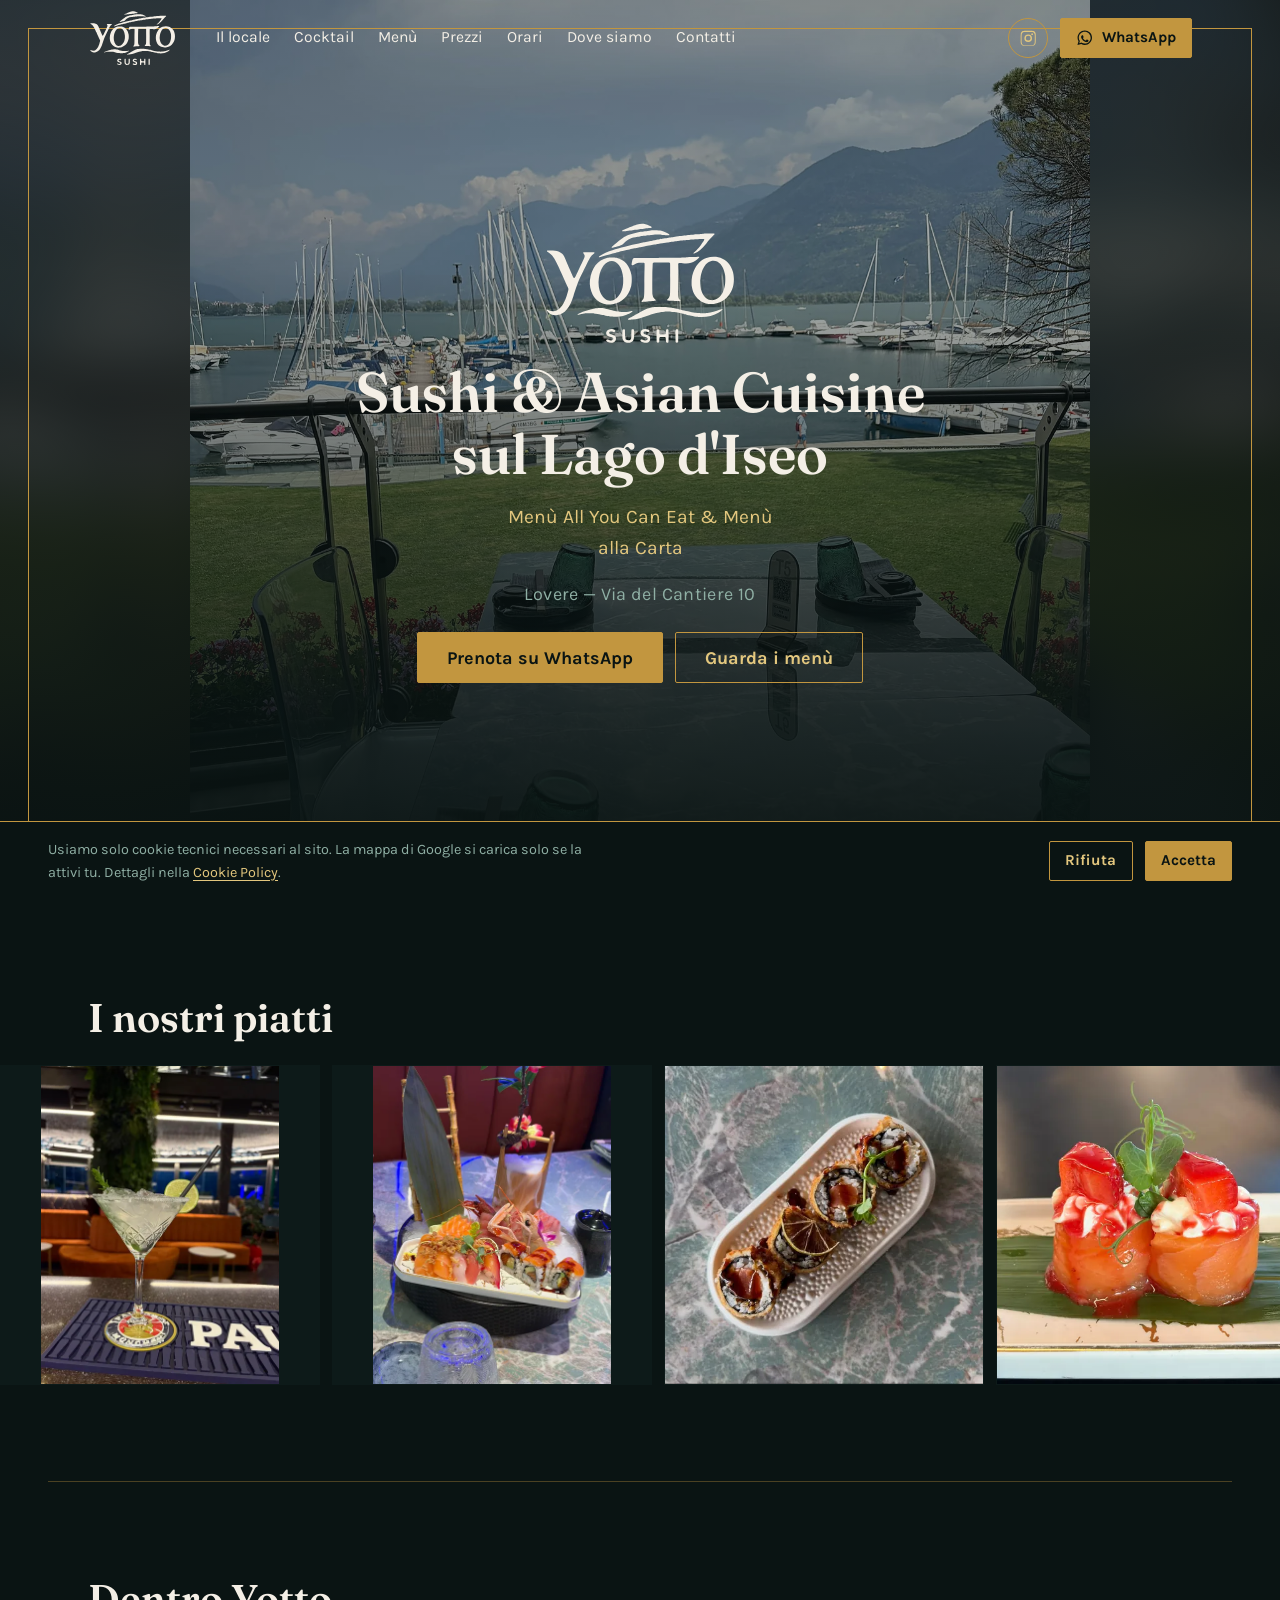
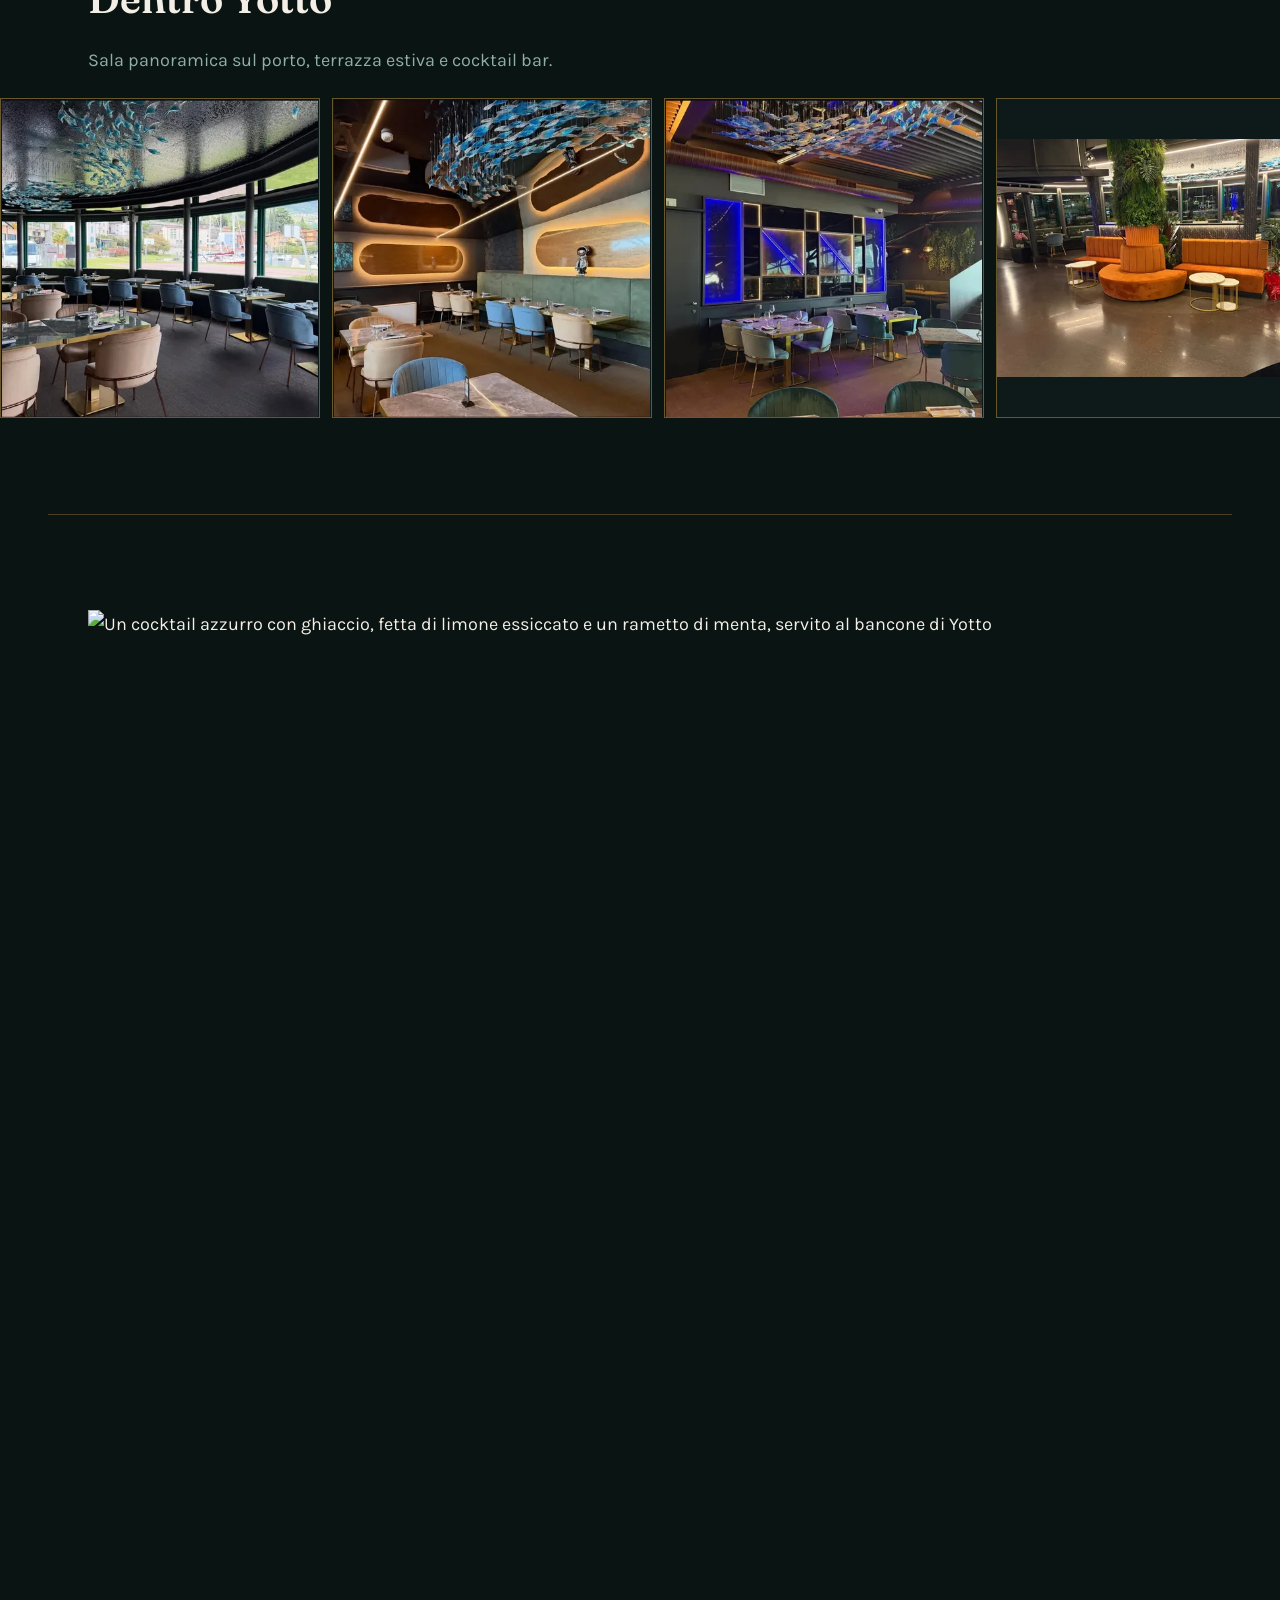
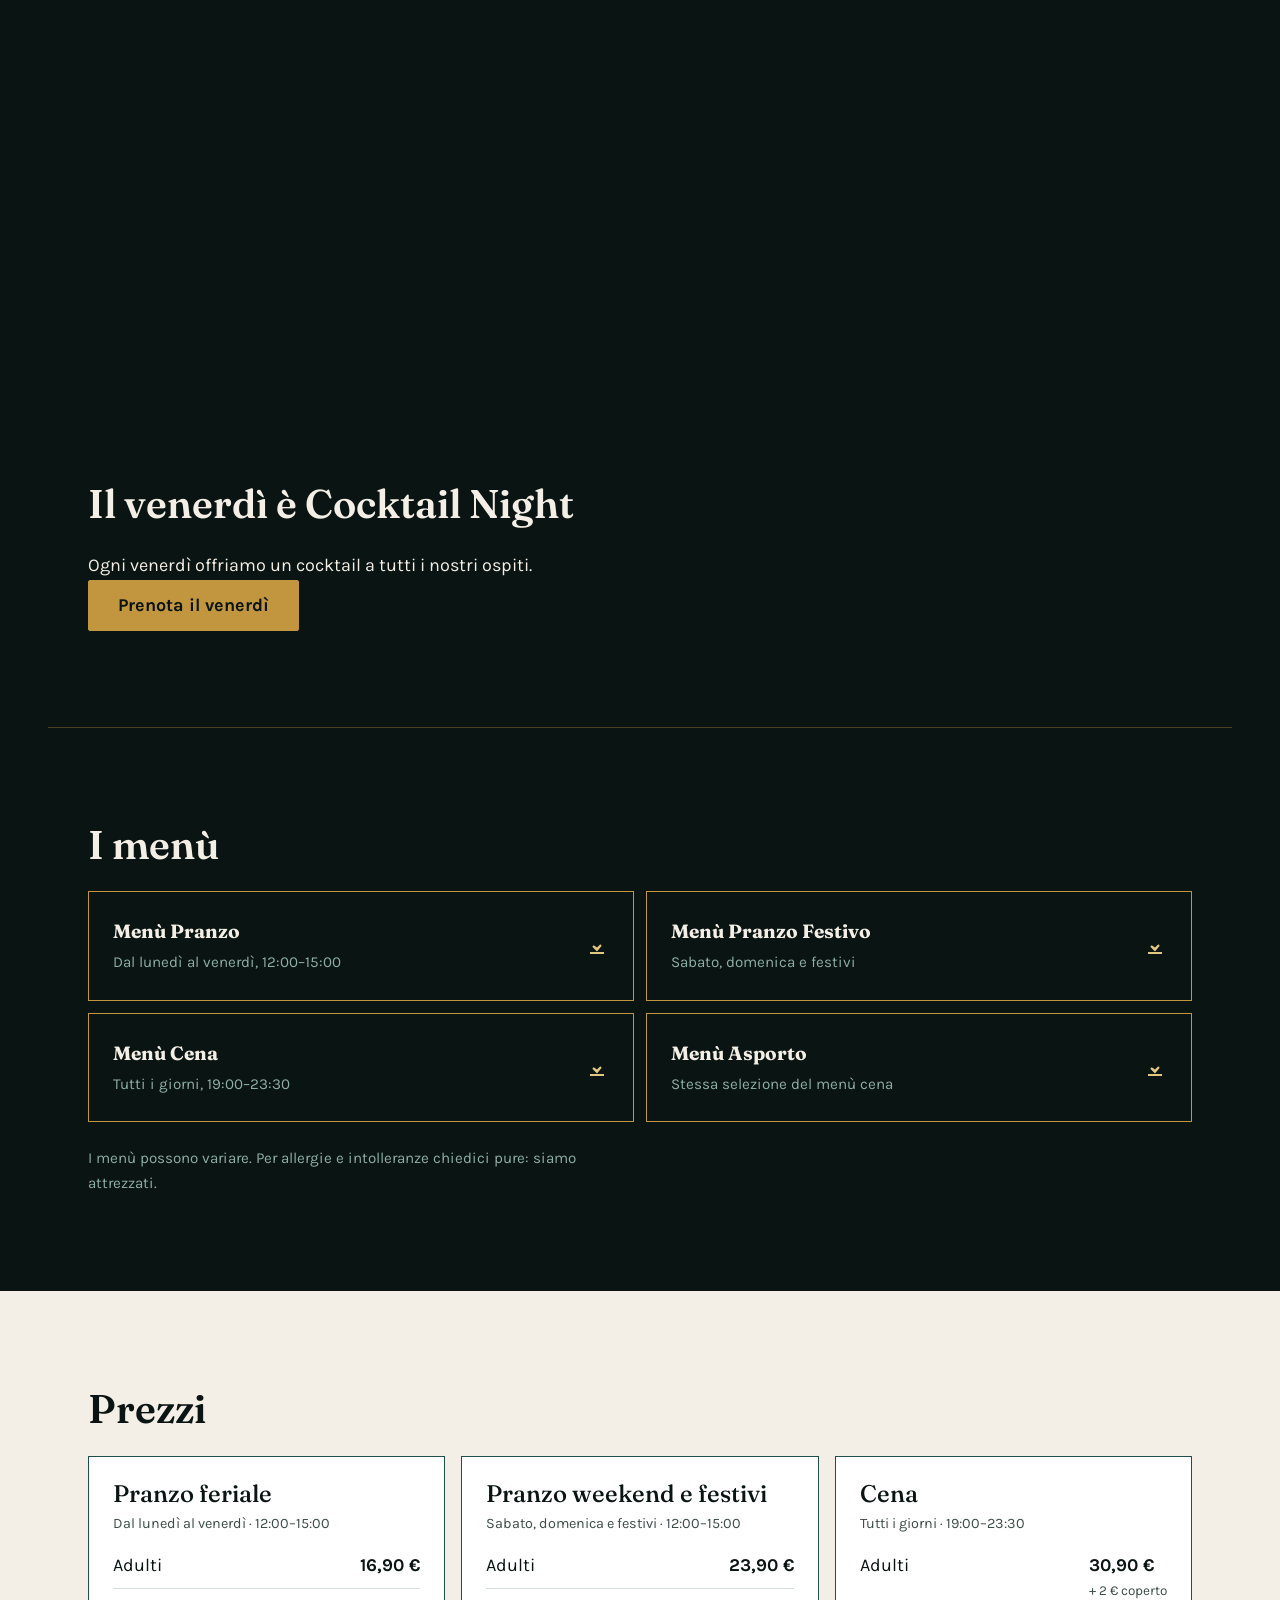
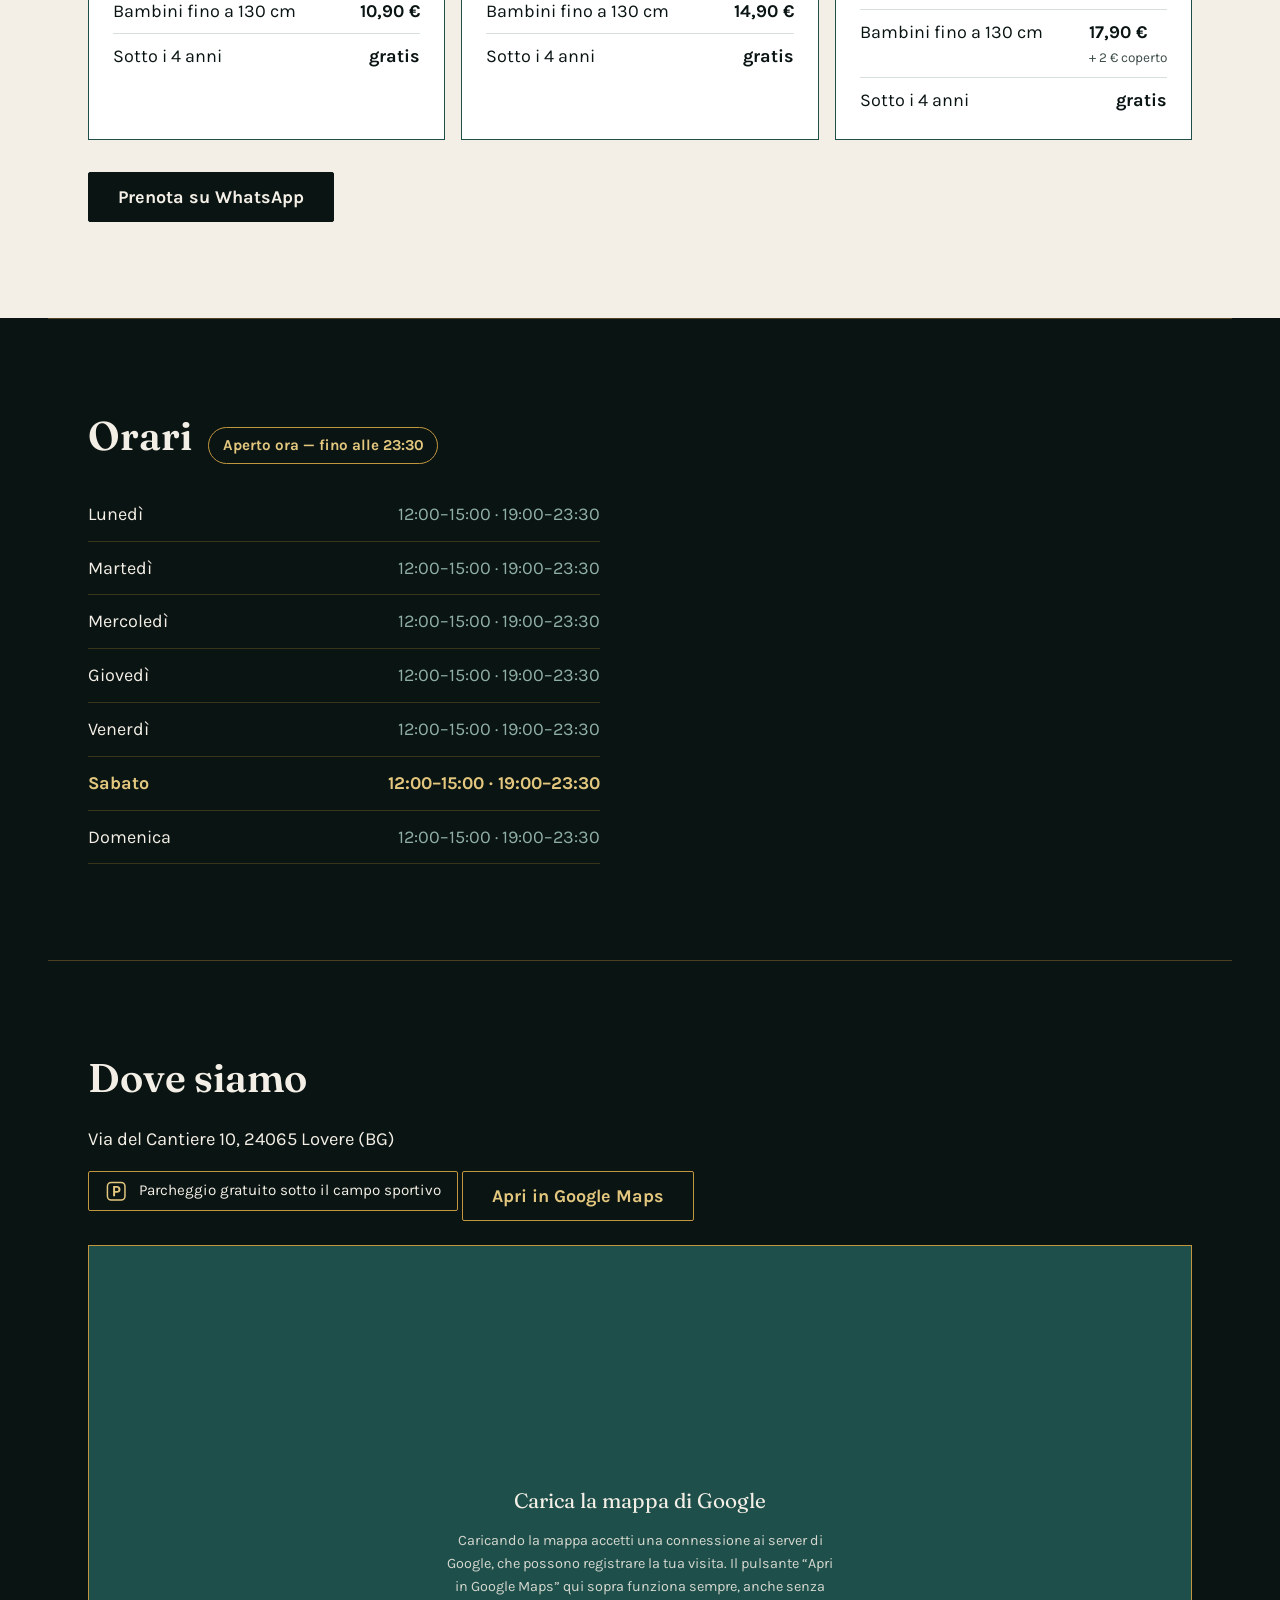
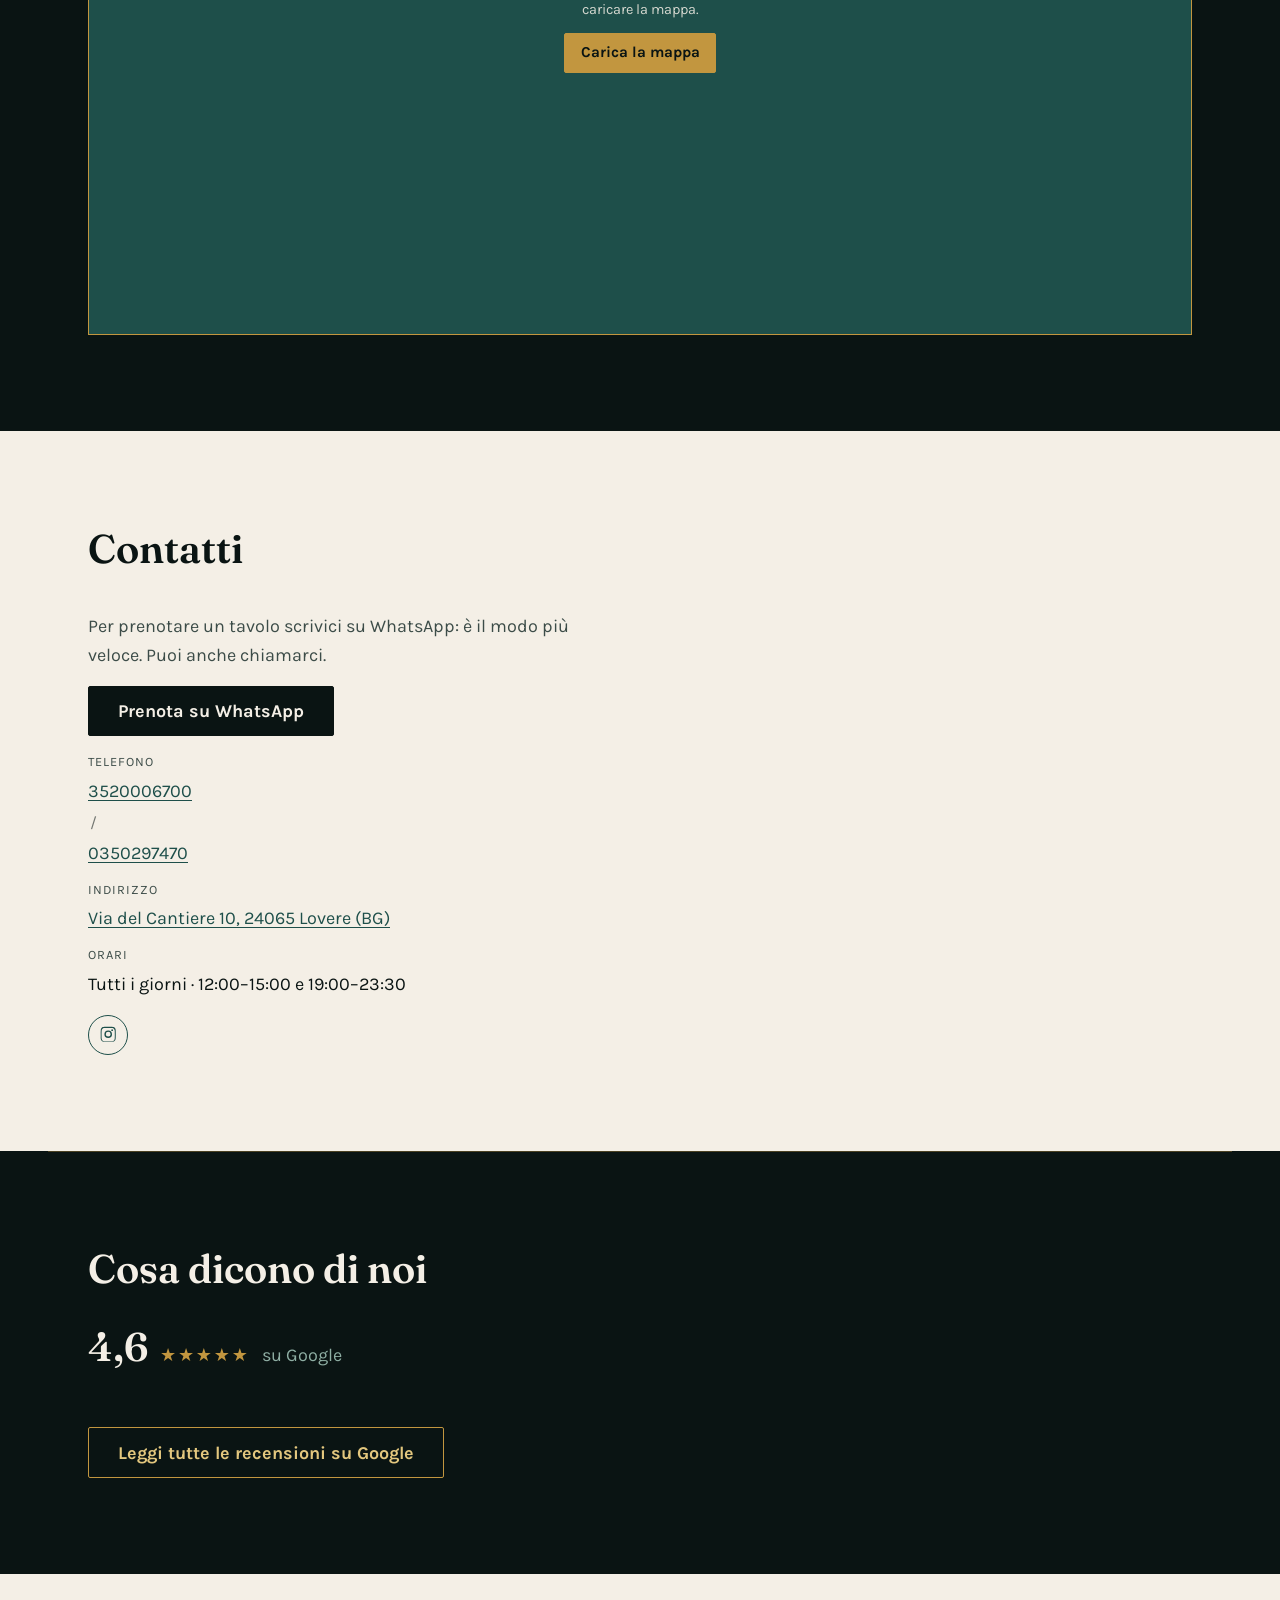
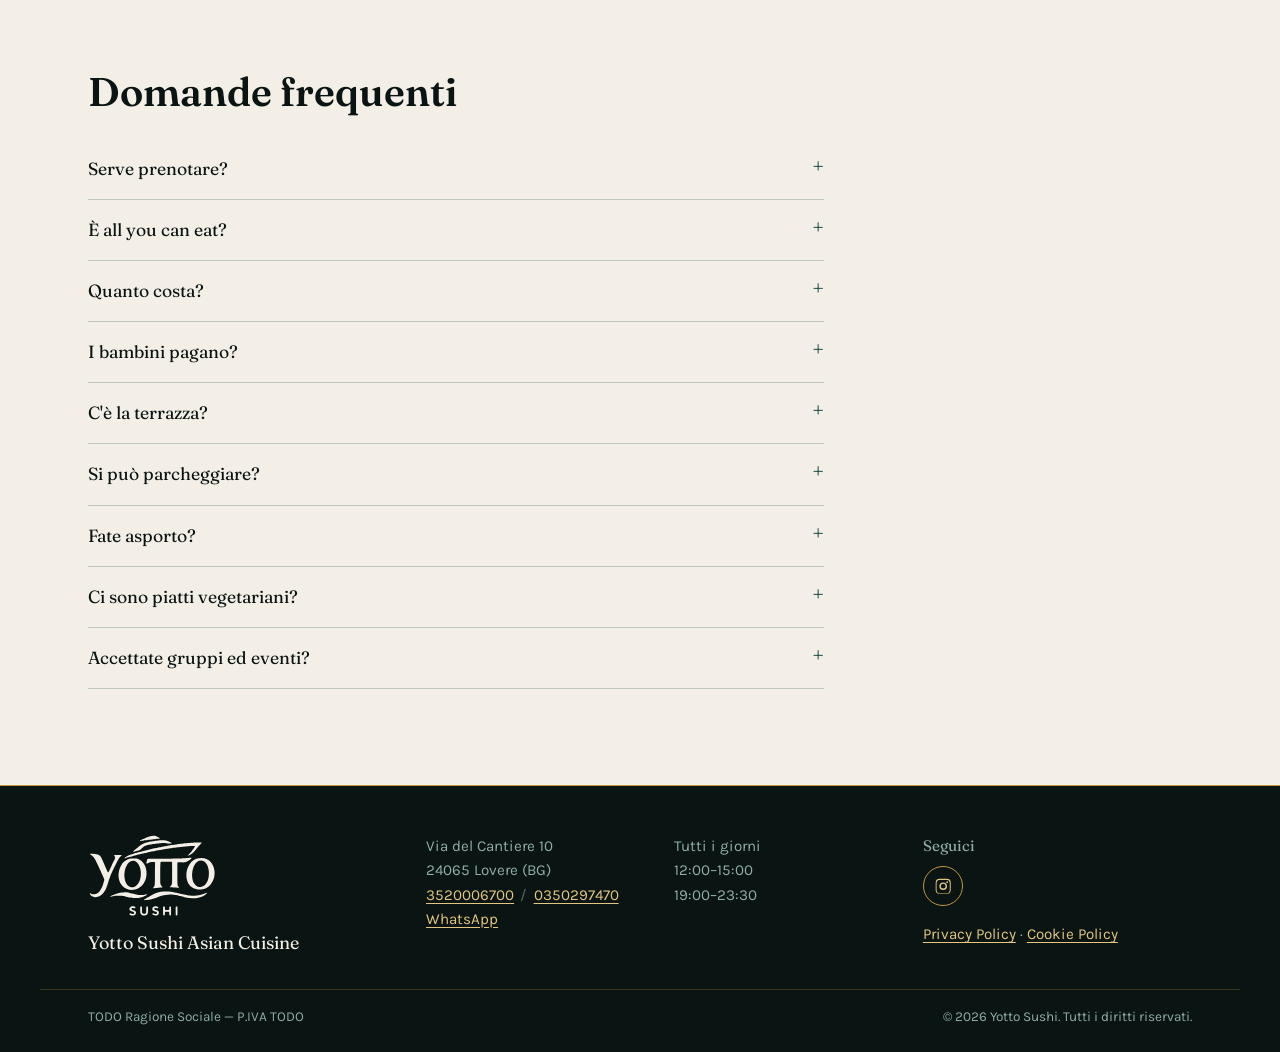
==== commit fab94d4f: "Dentro Yotto: aggiunta la foto dell'area lounge in velluto Sesta foto nella striscia "Il locale" (di" ====
--- a/index.html
+++ b/index.html
@@ -26,14 +26,14 @@
 <meta property="og:description" content="Sushi, sashimi e cucina asiatica all you can eat sul lungolago di Lovere. Aperto tutti i giorni, pranzo e cena. Prenota su WhatsApp.">
 <meta property="og:url" content="https://yotto-sushi-lovere.netlify.app/">
 <meta property="og:locale" content="it_IT">
-<meta property="og:image" content="https://yotto-sushi-lovere.netlify.app/assets/images/hero/01-esterno-notte.jpg">
-<meta property="og:image:width" content="1600">
-<meta property="og:image:height" content="1213">
-<meta property="og:image:alt" content="L'esterno di Yotto Sushi illuminato di sera">
+<meta property="og:image" content="https://yotto-sushi-lovere.netlify.app/assets/images/hero/01-vista-lago.jpg">
+<meta property="og:image:width" content="2048">
+<meta property="og:image:height" content="2048">
+<meta property="og:image:alt" content="La vista sul porto di Lovere e il Lago d'Iseo dal tavolo di Yotto">
 <meta name="twitter:card" content="summary_large_image">
 <meta name="twitter:title" content="Yotto Sushi Lovere | All you can eat sul Lago d'Iseo">
 <meta name="twitter:description" content="Sushi con vista sul Lago d'Iseo. Aperto tutti i giorni, pranzo e cena. Prenota su WhatsApp.">
-<meta name="twitter:image" content="https://yotto-sushi-lovere.netlify.app/assets/images/hero/01-esterno-notte.jpg">
+<meta name="twitter:image" content="https://yotto-sushi-lovere.netlify.app/assets/images/hero/01-vista-lago.jpg">
 
 <!-- Favicon e icone (già pronte in assets/images/brand/) -->
 <link rel="icon" href="/favicon.ico" sizes="48x48">
@@ -46,8 +46,8 @@
 <link rel="preload" href="/assets/fonts/karla-variable.woff2" as="font" type="font/woff2" crossorigin>
 
 <!-- Prima immagine dell'hero: caricata subito, non lazy -->
-<link rel="preload" as="image" href="/assets/images/hero/01-esterno-notte-960.webp" type="image/webp"
-      imagesrcset="/assets/images/hero/01-esterno-notte-960.webp 960w, /assets/images/hero/01-esterno-notte-1440.webp 1440w"
+<link rel="preload" as="image" href="/assets/images/hero/01-vista-lago-960.webp" type="image/webp"
+      imagesrcset="/assets/images/hero/01-vista-lago-960.webp 960w, /assets/images/hero/01-vista-lago-1440.webp 1440w"
       imagesizes="100vw" fetchpriority="high">
 
 <link rel="stylesheet" href="/styles.css">
@@ -71,9 +71,9 @@
   "name": "Yotto Sushi Asian Cuisine",
   "url": "https://yotto-sushi-lovere.netlify.app/",
   "image": [
-    "https://yotto-sushi-lovere.netlify.app/assets/images/hero/01-esterno-notte.jpg",
-    "https://yotto-sushi-lovere.netlify.app/assets/images/hero/02-sala-panoramica-lago.jpg",
-    "https://yotto-sushi-lovere.netlify.app/assets/images/hero/03-sala-pesci-vetro.jpg"
+    "https://yotto-sushi-lovere.netlify.app/assets/images/hero/01-vista-lago.jpg",
+    "https://yotto-sushi-lovere.netlify.app/assets/images/hero/02-esterno-notte.jpg",
+    "https://yotto-sushi-lovere.netlify.app/assets/images/hero/03-sala-panoramica-lago.jpg"
   ],
   "servesCuisine": ["Giapponese", "Cinese", "Sushi", "Asiatica"],
   "priceRange": "€€",
@@ -134,6 +134,7 @@
 
     <nav class="nav__links" aria-label="Sezioni del sito">
       <a href="#il-locale">Il locale</a>
+      <a href="#cocktail">Cocktail</a>
       <a href="#menu">Menù</a>
       <a href="#prezzi">Prezzi</a>
       <a href="#orari">Orari</a>
@@ -161,6 +162,7 @@
     </button>
     <nav aria-label="Sezioni del sito">
       <a href="#il-locale">Il locale</a>
+      <a href="#cocktail">Cocktail</a>
       <a href="#menu">Menù</a>
       <a href="#prezzi">Prezzi</a>
       <a href="#orari">Orari</a>
@@ -178,32 +180,40 @@
 <section class="hero" data-hero aria-label="Yotto Sushi, sushi e cucina asiatica sul Lago d'Iseo">
   <div class="hero__slides" data-hero-slides>
     <!-- Ogni slide: uno sfondo sfocato (riempie lo schermo) + l'immagine intera al centro, senza ritaglio. -->
+    <!-- 1ª slide (richiesta dal cliente): la vista sul porto e sul Lago d'Iseo -->
     <div class="hero__slide" data-hero-slide>
-      <div class="hero__slide-bg" style="background-image:url(/assets/images/hero/01-esterno-notte-960.jpg)"></div>
+      <div class="hero__slide-bg" style="background-image:url(/assets/images/hero/01-vista-lago-960.jpg)"></div>
       <picture>
-        <source type="image/webp" srcset="/assets/images/hero/01-esterno-notte-960.webp 960w, /assets/images/hero/01-esterno-notte-1440.webp 1440w" sizes="100vw">
-        <img class="hero__slide-fg" src="/assets/images/hero/01-esterno-notte-960.jpg" width="1600" height="1213" alt="L'esterno di Yotto Sushi illuminato di sera, con la terrazza al piano superiore" fetchpriority="high" decoding="async">
+        <source type="image/webp" srcset="/assets/images/hero/01-vista-lago-960.webp 960w, /assets/images/hero/01-vista-lago-1440.webp 1440w" sizes="100vw">
+        <img class="hero__slide-fg" src="/assets/images/hero/01-vista-lago-960.jpg" width="2048" height="2048" alt="La vista sul porto di Lovere e sul Lago d'Iseo, con le barche a vela e le montagne, dal tavolo di Yotto" fetchpriority="high" decoding="async">
       </picture>
     </div>
     <div class="hero__slide" data-hero-slide>
-      <div class="hero__slide-bg" style="background-image:url(/assets/images/hero/02-sala-panoramica-lago-960.jpg)"></div>
+      <div class="hero__slide-bg" style="background-image:url(/assets/images/hero/02-esterno-notte-960.jpg)"></div>
       <picture>
-        <source type="image/webp" srcset="/assets/images/hero/02-sala-panoramica-lago-960.webp 960w, /assets/images/hero/02-sala-panoramica-lago-1440.webp 1440w" sizes="100vw">
-        <img class="hero__slide-fg" src="/assets/images/hero/02-sala-panoramica-lago-960.jpg" width="1080" height="1087" alt="La sala panoramica di Yotto con vista sul porto di Lovere" loading="lazy" decoding="async">
+        <source type="image/webp" srcset="/assets/images/hero/02-esterno-notte-960.webp 960w, /assets/images/hero/02-esterno-notte-1440.webp 1440w" sizes="100vw">
+        <img class="hero__slide-fg" src="/assets/images/hero/02-esterno-notte-960.jpg" width="1600" height="1213" alt="L'esterno di Yotto Sushi illuminato di sera, con la terrazza al piano superiore" loading="lazy" decoding="async">
       </picture>
     </div>
     <div class="hero__slide" data-hero-slide>
-      <div class="hero__slide-bg" style="background-image:url(/assets/images/hero/03-sala-pesci-vetro-960.jpg)"></div>
+      <div class="hero__slide-bg" style="background-image:url(/assets/images/hero/03-sala-panoramica-lago-960.jpg)"></div>
       <picture>
-        <source type="image/webp" srcset="/assets/images/hero/03-sala-pesci-vetro-960.webp 960w, /assets/images/hero/03-sala-pesci-vetro-1440.webp 1440w" sizes="100vw">
-        <img class="hero__slide-fg" src="/assets/images/hero/03-sala-pesci-vetro-960.jpg" width="1080" height="1085" alt="L'installazione di pesci in vetro sospesa sul soffitto della sala" loading="lazy" decoding="async">
+        <source type="image/webp" srcset="/assets/images/hero/03-sala-panoramica-lago-960.webp 960w, /assets/images/hero/03-sala-panoramica-lago-1440.webp 1440w" sizes="100vw">
+        <img class="hero__slide-fg" src="/assets/images/hero/03-sala-panoramica-lago-960.jpg" width="1080" height="1087" alt="La sala panoramica di Yotto con vista sul porto di Lovere" loading="lazy" decoding="async">
       </picture>
     </div>
     <div class="hero__slide" data-hero-slide>
-      <div class="hero__slide-bg" style="background-image:url(/assets/images/hero/04-terrazza-verde-960.jpg)"></div>
+      <div class="hero__slide-bg" style="background-image:url(/assets/images/hero/04-sala-pesci-vetro-960.jpg)"></div>
       <picture>
-        <source type="image/webp" srcset="/assets/images/hero/04-terrazza-verde-960.webp 960w, /assets/images/hero/04-terrazza-verde-1440.webp 1440w" sizes="100vw">
-        <img class="hero__slide-fg" src="/assets/images/hero/04-terrazza-verde-960.jpg" width="1080" height="1087" alt="Il piano superiore di Yotto con tavolo tondo in marmo e piante" loading="lazy" decoding="async">
+        <source type="image/webp" srcset="/assets/images/hero/04-sala-pesci-vetro-960.webp 960w, /assets/images/hero/04-sala-pesci-vetro-1440.webp 1440w" sizes="100vw">
+        <img class="hero__slide-fg" src="/assets/images/hero/04-sala-pesci-vetro-960.jpg" width="1080" height="1085" alt="L'installazione di pesci in vetro sospesa sul soffitto della sala" loading="lazy" decoding="async">
+      </picture>
+    </div>
+    <div class="hero__slide" data-hero-slide>
+      <div class="hero__slide-bg" style="background-image:url(/assets/images/hero/05-terrazza-verde-960.jpg)"></div>
+      <picture>
+        <source type="image/webp" srcset="/assets/images/hero/05-terrazza-verde-960.webp 960w, /assets/images/hero/05-terrazza-verde-1440.webp 1440w" sizes="100vw">
+        <img class="hero__slide-fg" src="/assets/images/hero/05-terrazza-verde-960.jpg" width="1080" height="1087" alt="Il piano superiore di Yotto con tavolo tondo in marmo e piante" loading="lazy" decoding="async">
       </picture>
     </div>
   </div>
@@ -236,31 +246,68 @@
        Le card sono <button>: aprono la foto ingrandita nel lightbox.
        Con "riduci animazioni" lo scorrimento si ferma e le foto tornano
        una griglia statica e completa (vedi styles.css). -->
-  <div class="marquee" data-marquee data-marquee-dir="sx" aria-label="Alcuni dei nostri piatti">
+  <div class="marquee" data-marquee data-marquee-dir="sx" tabindex="0" role="group" aria-label="Alcuni dei nostri piatti — scorri per vederle tutte">
     <ul class="marquee__track" data-galleria data-marquee-track>
-      <li><button type="button" class="piatto" data-lightbox aria-label="Ingrandisci: Tataki di tonno con granella di pistacchio e salsa al mango">
-        <picture><source type="image/webp" srcset="/assets/images/piatti/tataki-tonno-01-480.webp 480w, /assets/images/piatti/tataki-tonno-01-960.webp 960w" sizes="(min-width:900px) 20rem, (min-width:600px) 17rem, 15rem">
-        <img src="/assets/images/piatti/tataki-tonno-01-480.jpg" width="1079" height="1078" alt="Tataki di tonno con granella di pistacchio e salsa al mango" loading="lazy" decoding="async"></picture>
-      </button></li>
-      <li><button type="button" class="piatto" data-lightbox aria-label="Ingrandisci: Carpaccio di pesce marinato con agrumi">
-        <picture><source type="image/webp" srcset="/assets/images/piatti/carpaccio-agrumi-480.webp 480w, /assets/images/piatti/carpaccio-agrumi-960.webp 960w" sizes="(min-width:900px) 20rem, (min-width:600px) 17rem, 15rem">
-        <img src="/assets/images/piatti/carpaccio-agrumi-480.jpg" width="1080" height="1087" alt="Carpaccio di pesce marinato con agrumi" loading="lazy" decoding="async"></picture>
-      </button></li>
-      <li><button type="button" class="piatto" data-lightbox aria-label="Ingrandisci: Sashimi di tonno servito con ghiaccio secco">
-        <picture><source type="image/webp" srcset="/assets/images/piatti/sashimi-ghiaccio-secco-480.webp 480w, /assets/images/piatti/sashimi-ghiaccio-secco-960.webp 960w" sizes="(min-width:900px) 20rem, (min-width:600px) 17rem, 15rem">
-        <img src="/assets/images/piatti/sashimi-ghiaccio-secco-480.jpg" width="1080" height="1087" alt="Sashimi di tonno servito con ghiaccio secco" loading="lazy" decoding="async"></picture>
-      </button></li>
-      <li><button type="button" class="piatto" data-lightbox aria-label="Ingrandisci: Uramaki fritto con tonno e salsa teriyaki">
-        <picture><source type="image/webp" srcset="/assets/images/piatti/uramaki-fritto-480.webp 480w, /assets/images/piatti/uramaki-fritto-960.webp 960w" sizes="(min-width:900px) 20rem, (min-width:600px) 17rem, 15rem">
-        <img src="/assets/images/piatti/uramaki-fritto-480.jpg" width="1080" height="1079" alt="Uramaki fritto con tonno e salsa teriyaki" loading="lazy" decoding="async"></picture>
-      </button></li>
-      <li><button type="button" class="piatto" data-lightbox aria-label="Ingrandisci: Tacos di salmone con granella di pistacchio su piatto dorato">
-        <picture><source type="image/webp" srcset="/assets/images/piatti/tacos-salmone-pistacchio-480.webp 480w, /assets/images/piatti/tacos-salmone-pistacchio-960.webp 960w" sizes="(min-width:900px) 20rem, (min-width:600px) 17rem, 15rem">
-        <img src="/assets/images/piatti/tacos-salmone-pistacchio-480.jpg" width="1080" height="1090" alt="Tacos di salmone con granella di pistacchio su piatto dorato" loading="lazy" decoding="async"></picture>
-      </button></li>
-      <li><button type="button" class="piatto" data-lightbox aria-label="Ingrandisci: Onigiri con semi di sesamo e lime essiccato">
-        <picture><source type="image/webp" srcset="/assets/images/piatti/onigiri-lime-480.webp 480w, /assets/images/piatti/onigiri-lime-960.webp 960w" sizes="(min-width:900px) 20rem, (min-width:600px) 17rem, 15rem">
-        <img src="/assets/images/piatti/onigiri-lime-480.jpg" width="1080" height="1090" alt="Onigiri con semi di sesamo e lime essiccato" loading="lazy" decoding="async"></picture>
+      <!-- Ordine volutamente mescolato: cocktail distanziati, foto simili mai vicine.
+           1 -->
+      <li><button type="button" class="piatto" data-lightbox aria-label="Ingrandisci: cocktail in coppa Martini con lime">
+        <picture><source type="image/webp" srcset="/assets/images/piatti/cocktail-martini-480.webp 480w, /assets/images/piatti/cocktail-martini-960.webp 960w, /assets/images/piatti/cocktail-martini-1440.webp 1440w" sizes="(min-width:900px) 20rem, (min-width:600px) 17rem, 15rem">
+        <img src="/assets/images/piatti/cocktail-martini-480.jpg" width="1536" height="2048" alt="Cocktail servito in coppa Martini, con spicchio di lime e bordo di zucchero, al bancone del cocktail bar" loading="lazy" decoding="async"></picture>
+      </button></li>
+      <!-- 2 -->
+      <li><button type="button" class="piatto" data-lightbox aria-label="Ingrandisci: barca di sushi con vapore di ghiaccio secco">
+        <picture><source type="image/webp" srcset="/assets/images/piatti/barca-sushi-vapore-480.webp 480w, /assets/images/piatti/barca-sushi-vapore-960.webp 960w, /assets/images/piatti/barca-sushi-vapore-1440.webp 1440w" sizes="(min-width:900px) 20rem, (min-width:600px) 17rem, 15rem">
+        <img src="/assets/images/piatti/barca-sushi-vapore-480.jpg" width="1536" height="2048" alt="Barca di sushi con vela di foglia e bambù: sashimi di salmone e tonno, gamberi e maki, con una tazza fumante di ghiaccio secco" loading="lazy" decoding="async"></picture>
+      </button></li>
+      <!-- 3 -->
+      <li><button type="button" class="piatto" data-lightbox aria-label="Ingrandisci: uramaki fritti con teriyaki, vista dall'alto">
+        <picture><source type="image/webp" srcset="/assets/images/piatti/uramaki-fritti-teriyaki-480.webp 480w, /assets/images/piatti/uramaki-fritti-teriyaki-960.webp 960w, /assets/images/piatti/uramaki-fritti-teriyaki-1440.webp 1440w" sizes="(min-width:900px) 20rem, (min-width:600px) 17rem, 15rem">
+        <img src="/assets/images/piatti/uramaki-fritti-teriyaki-480.jpg" width="1080" height="1079" alt="Uramaki fritti con salsa teriyaki e lime essiccato, visti dall'alto su piatto ovale bianco, tavolo di marmo verde" loading="lazy" decoding="async"></picture>
+      </button></li>
+      <!-- 4 -->
+      <li><button type="button" class="piatto" data-lightbox aria-label="Ingrandisci: involtini di salmone con fragola e crema">
+        <picture><source type="image/webp" srcset="/assets/images/piatti/roll-salmone-fragola-480.webp 480w, /assets/images/piatti/roll-salmone-fragola-960.webp 960w, /assets/images/piatti/roll-salmone-fragola-1440.webp 1440w" sizes="(min-width:900px) 20rem, (min-width:600px) 17rem, 15rem">
+        <img src="/assets/images/piatti/roll-salmone-fragola-480.jpg" width="2048" height="2048" alt="Involtini di salmone con fragola fresca, crema al formaggio e salsa alla fragola, su foglia di banano" loading="lazy" decoding="async"></picture>
+      </button></li>
+      <!-- 5 -->
+      <li><button type="button" class="piatto" data-lightbox aria-label="Ingrandisci: cocktail azzurro in bicchiere alto">
+        <picture><source type="image/webp" srcset="/assets/images/piatti/cocktail-blu-alto-480.webp 480w, /assets/images/piatti/cocktail-blu-alto-960.webp 960w, /assets/images/piatti/cocktail-blu-alto-1440.webp 1440w" sizes="(min-width:900px) 20rem, (min-width:600px) 17rem, 15rem">
+        <img src="/assets/images/piatti/cocktail-blu-alto-480.jpg" width="1536" height="2048" alt="Cocktail azzurro in bicchiere alto con ghiaccio, lime essiccato e un rametto di menta, al bancone del cocktail bar" loading="lazy" decoding="async"></picture>
+      </button></li>
+      <!-- 6 -->
+      <li><button type="button" class="piatto" data-lightbox aria-label="Ingrandisci: sashimi di salmone nella nuvola di ghiaccio secco">
+        <picture><source type="image/webp" srcset="/assets/images/piatti/sashimi-salmone-fumo-480.webp 480w, /assets/images/piatti/sashimi-salmone-fumo-960.webp 960w, /assets/images/piatti/sashimi-salmone-fumo-1440.webp 1440w" sizes="(min-width:900px) 20rem, (min-width:600px) 17rem, 15rem">
+        <img src="/assets/images/piatti/sashimi-salmone-fumo-480.jpg" width="1536" height="2048" alt="Sashimi di salmone in una ciotola bianca avvolta da una densa nuvola di ghiaccio secco, con germogli di pisello" loading="lazy" decoding="async"></picture>
+      </button></li>
+      <!-- 7 -->
+      <li><button type="button" class="piatto" data-lightbox aria-label="Ingrandisci: tataki di tonno con pistacchio, vista dall'alto">
+        <picture><source type="image/webp" srcset="/assets/images/piatti/tataki-tonno-480.webp 480w, /assets/images/piatti/tataki-tonno-960.webp 960w, /assets/images/piatti/tataki-tonno-1440.webp 1440w" sizes="(min-width:900px) 20rem, (min-width:600px) 17rem, 15rem">
+        <img src="/assets/images/piatti/tataki-tonno-480.jpg" width="1079" height="1078" alt="Tataki di tonno scottato con granella di pistacchio, salsa teriyaki e maionese al mango, su foglia di lattuga, visto dall'alto su piatto nero" loading="lazy" decoding="async"></picture>
+      </button></li>
+      <!-- 8 -->
+      <li><button type="button" class="piatto" data-lightbox aria-label="Ingrandisci: involtini di salmone con mango e caviale sui cucchiai">
+        <picture><source type="image/webp" srcset="/assets/images/piatti/roll-salmone-mango-480.webp 480w, /assets/images/piatti/roll-salmone-mango-960.webp 960w, /assets/images/piatti/roll-salmone-mango-1440.webp 1440w" sizes="(min-width:900px) 20rem, (min-width:600px) 17rem, 15rem">
+        <img src="/assets/images/piatti/roll-salmone-mango-480.jpg" width="2048" height="2048" alt="Involtini di salmone farciti con crema al mango e uova di lompo nere, serviti su cucchiai di metallo intrecciati" loading="lazy" decoding="async"></picture>
+      </button></li>
+      <!-- 9 -->
+      <li><button type="button" class="piatto" data-lightbox aria-label="Ingrandisci: due cocktail in calice">
+        <picture><source type="image/webp" srcset="/assets/images/piatti/cocktail-calici-480.webp 480w, /assets/images/piatti/cocktail-calici-960.webp 960w, /assets/images/piatti/cocktail-calici-1440.webp 1440w" sizes="(min-width:900px) 20rem, (min-width:600px) 17rem, 15rem">
+        <img src="/assets/images/piatti/cocktail-calici-480.jpg" width="1536" height="2048" alt="Due cocktail in calice, uno chiaro con lime e uno arancione con fragola, al bancone del cocktail bar" loading="lazy" decoding="async"></picture>
+      </button></li>
+      <!-- 10 -->
+      <li><button type="button" class="piatto" data-lightbox aria-label="Ingrandisci: barca di sushi a due piani con sashimi e nigiri">
+        <picture><source type="image/webp" srcset="/assets/images/piatti/barca-sashimi-nigiri-480.webp 480w, /assets/images/piatti/barca-sashimi-nigiri-960.webp 960w, /assets/images/piatti/barca-sashimi-nigiri-1440.webp 1440w" sizes="(min-width:900px) 20rem, (min-width:600px) 17rem, 15rem">
+        <img src="/assets/images/piatti/barca-sashimi-nigiri-480.jpg" width="1536" height="2048" alt="Barca di sushi a due piani: sopra sashimi misto, gamberi e ostrica, sotto un assortimento di nigiri e maki" loading="lazy" decoding="async"></picture>
+      </button></li>
+      <!-- 11 -->
+      <li><button type="button" class="piatto" data-lightbox aria-label="Ingrandisci: sashimi di tonno con ghiaccio secco e ventaglio dorato">
+        <picture><source type="image/webp" srcset="/assets/images/piatti/sashimi-tonno-fumo-480.webp 480w, /assets/images/piatti/sashimi-tonno-fumo-960.webp 960w, /assets/images/piatti/sashimi-tonno-fumo-1440.webp 1440w" sizes="(min-width:900px) 20rem, (min-width:600px) 17rem, 15rem">
+        <img src="/assets/images/piatti/sashimi-tonno-fumo-480.jpg" width="1080" height="1087" alt="Sashimi di tonno con lime essiccato, avvolto dal fumo del ghiaccio secco, accanto a un ventaglio dorato traforato" loading="lazy" decoding="async"></picture>
+      </button></li>
+      <!-- 12 -->
+      <li><button type="button" class="piatto" data-lightbox aria-label="Ingrandisci: uramaki fritti con maionese e salsa piccante">
+        <picture><source type="image/webp" srcset="/assets/images/piatti/uramaki-fritti-maionese-480.webp 480w, /assets/images/piatti/uramaki-fritti-maionese-960.webp 960w, /assets/images/piatti/uramaki-fritti-maionese-1440.webp 1440w" sizes="(min-width:900px) 20rem, (min-width:600px) 17rem, 15rem">
+        <img src="/assets/images/piatti/uramaki-fritti-maionese-480.jpg" width="2048" height="2048" alt="Uramaki fritti in tempura con maionese e salsa piccante, erba cipollina e germoglio di pisello, su piatto dal bordo blu" loading="lazy" decoding="async"></picture>
       </button></li>
     </ul>
   </div>
@@ -275,7 +322,7 @@
   <!-- Striscia a scorrimento automatico continuo (marquee), verso destra:
        direzione opposta a quella dei piatti. In pausa quando il mouse è sopra.
        Con "riduci animazioni" si ferma e diventa una griglia statica. -->
-  <div class="marquee" data-marquee data-marquee-dir="dx" aria-label="Gli spazi del locale">
+  <div class="marquee" data-marquee data-marquee-dir="dx" tabindex="0" role="group" aria-label="Gli spazi del locale — scorri per vederle tutte">
     <ul class="marquee__track" data-marquee-track>
       <li><figure class="locale__foto">
         <picture><source type="image/webp" srcset="/assets/images/locale/sala-panoramica-lago-480.webp 480w, /assets/images/locale/sala-panoramica-lago-960.webp 960w" sizes="(min-width:900px) 20rem, (min-width:600px) 17rem, 15rem">
@@ -290,6 +337,10 @@
         <img src="/assets/images/locale/sala-neon-blu-480.jpg" width="1080" height="1086" alt="La sala di Yotto con pannelli luminosi blu e arredi in velluto" loading="lazy" decoding="async"></picture>
       </figure></li>
       <li><figure class="locale__foto">
+        <picture><source type="image/webp" srcset="/assets/images/locale/lounge-velluto-480.webp 480w, /assets/images/locale/lounge-velluto-960.webp 960w" sizes="(min-width:900px) 20rem, (min-width:600px) 17rem, 15rem">
+        <img src="/assets/images/locale/lounge-velluto-480.jpg" width="2048" height="1536" alt="L'area lounge di Yotto con divani curvi in velluto arancione attorno alla colonna di piante e tavolini tondi in marmo e ottone" loading="lazy" decoding="async"></picture>
+      </figure></li>
+      <li><figure class="locale__foto">
         <picture><source type="image/webp" srcset="/assets/images/locale/terrazza-verde-480.webp 480w, /assets/images/locale/terrazza-verde-960.webp 960w" sizes="(min-width:900px) 20rem, (min-width:600px) 17rem, 15rem">
         <img src="/assets/images/locale/terrazza-verde-480.jpg" width="1080" height="1087" alt="Il piano superiore di Yotto con tavolo tondo in marmo e piante" loading="lazy" decoding="async"></picture>
       </figure></li>
@@ -298,6 +349,24 @@
         <img src="/assets/images/locale/esterno-notte-480.jpg" width="1600" height="1213" alt="L'esterno di Yotto Sushi illuminato di sera, con la terrazza al piano superiore" loading="lazy" decoding="async"></picture>
       </figure></li>
     </ul>
+  </div>
+</section>
+
+<!-- ============================ COCKTAIL NIGHT ============================ -->
+<!-- Sezione-messaggio compatta (niente marquee): promo del venerdì. -->
+<section class="sezione cocktail" id="cocktail" aria-labelledby="cocktail-tit">
+  <div class="contenitore cocktail__griglia" data-animate>
+    <figure class="cocktail__foto">
+      <picture>
+        <source type="image/webp" srcset="/assets/images/cocktail/cocktail-blu-480.webp 480w, /assets/images/cocktail/cocktail-blu-960.webp 960w, /assets/images/cocktail/cocktail-blu-1440.webp 1440w" sizes="(min-width: 900px) 22rem, 100vw">
+        <img src="/assets/images/cocktail/cocktail-blu-480.jpg" width="1536" height="2048" alt="Un cocktail azzurro con ghiaccio, fetta di limone essiccato e un rametto di menta, servito al bancone di Yotto" loading="lazy" decoding="async">
+      </picture>
+    </figure>
+    <div class="cocktail__testo">
+      <h2 id="cocktail-tit">Il venerdì è Cocktail Night</h2>
+      <p>Ogni venerdì offriamo un cocktail a tutti i nostri ospiti.</p>
+      <a class="btn btn--pieno" href="https://wa.me/393520006700?text=Ciao%20Yotto!%20Vorrei%20prenotare%20per%20il%20venerd%C3%AC%20Cocktail%20Night" target="_blank" rel="noopener">Prenota il venerdì</a>
+    </div>
   </div>
 </section>
 
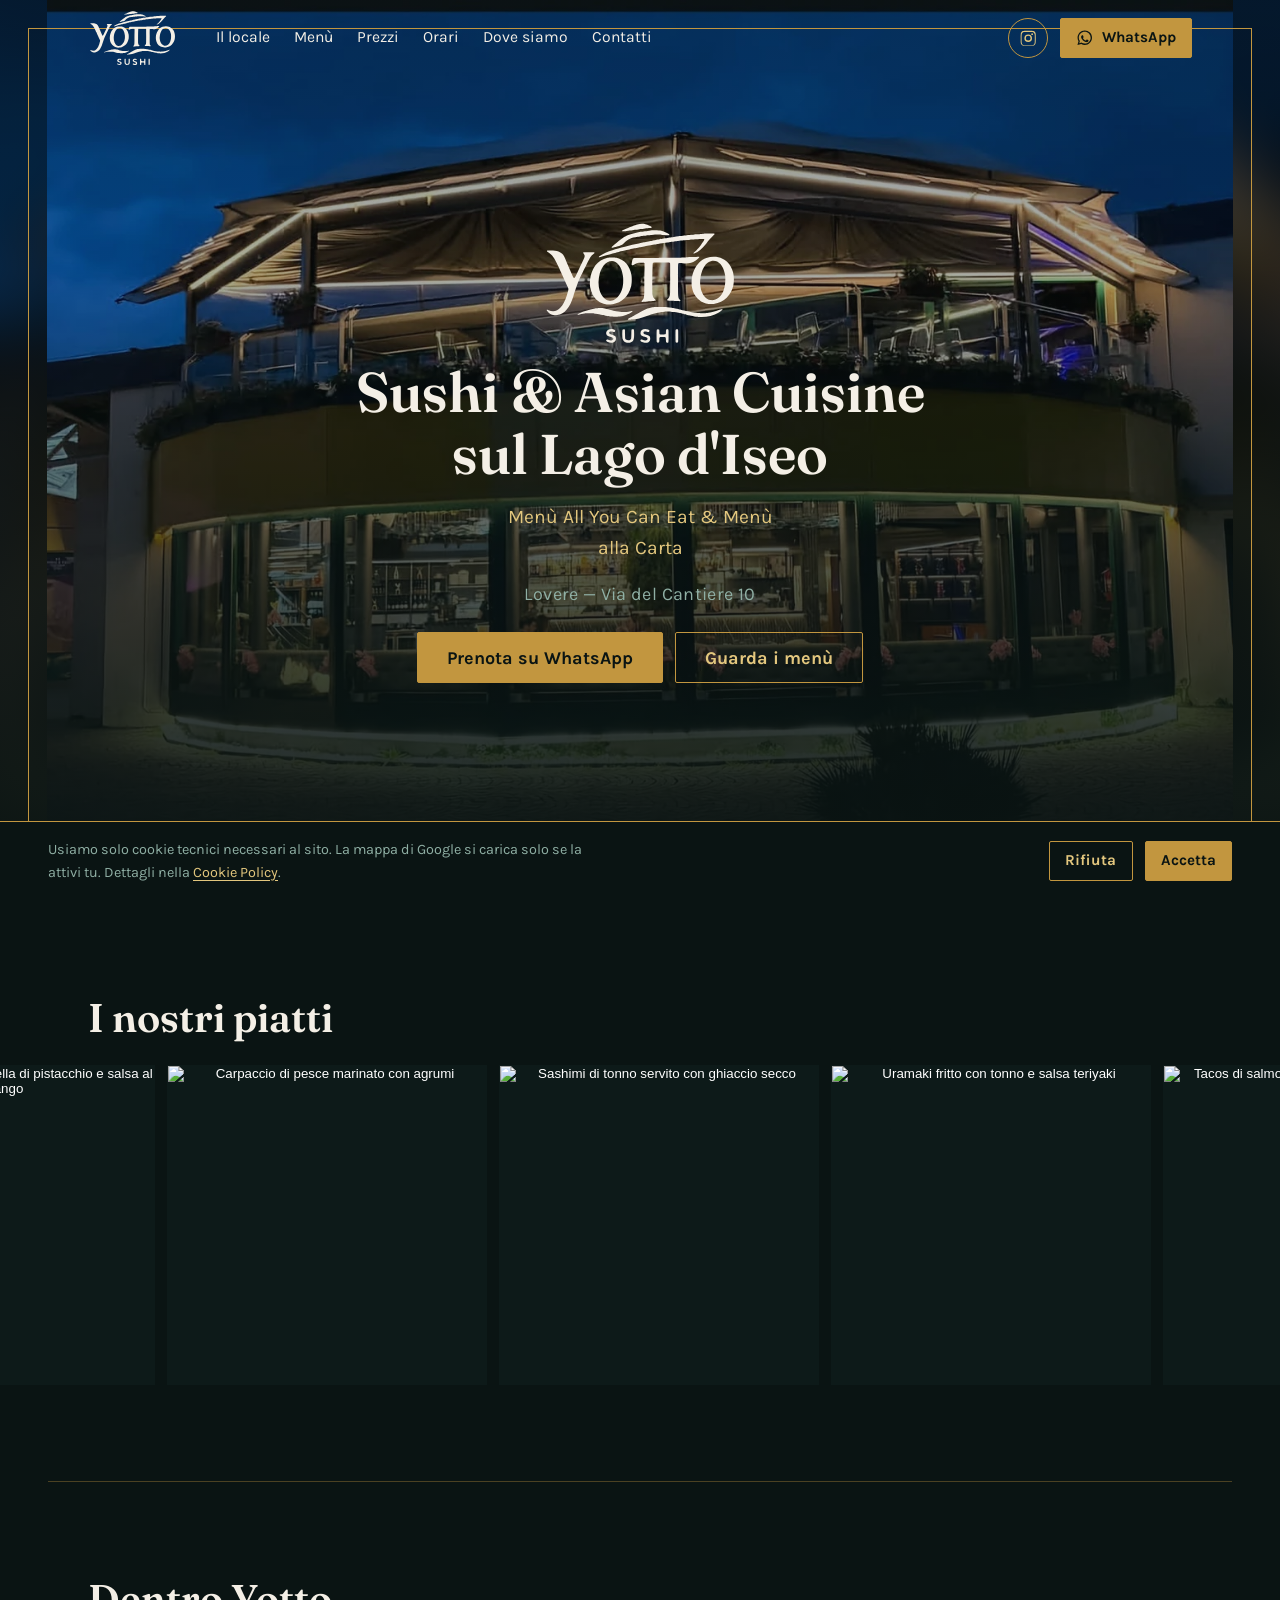
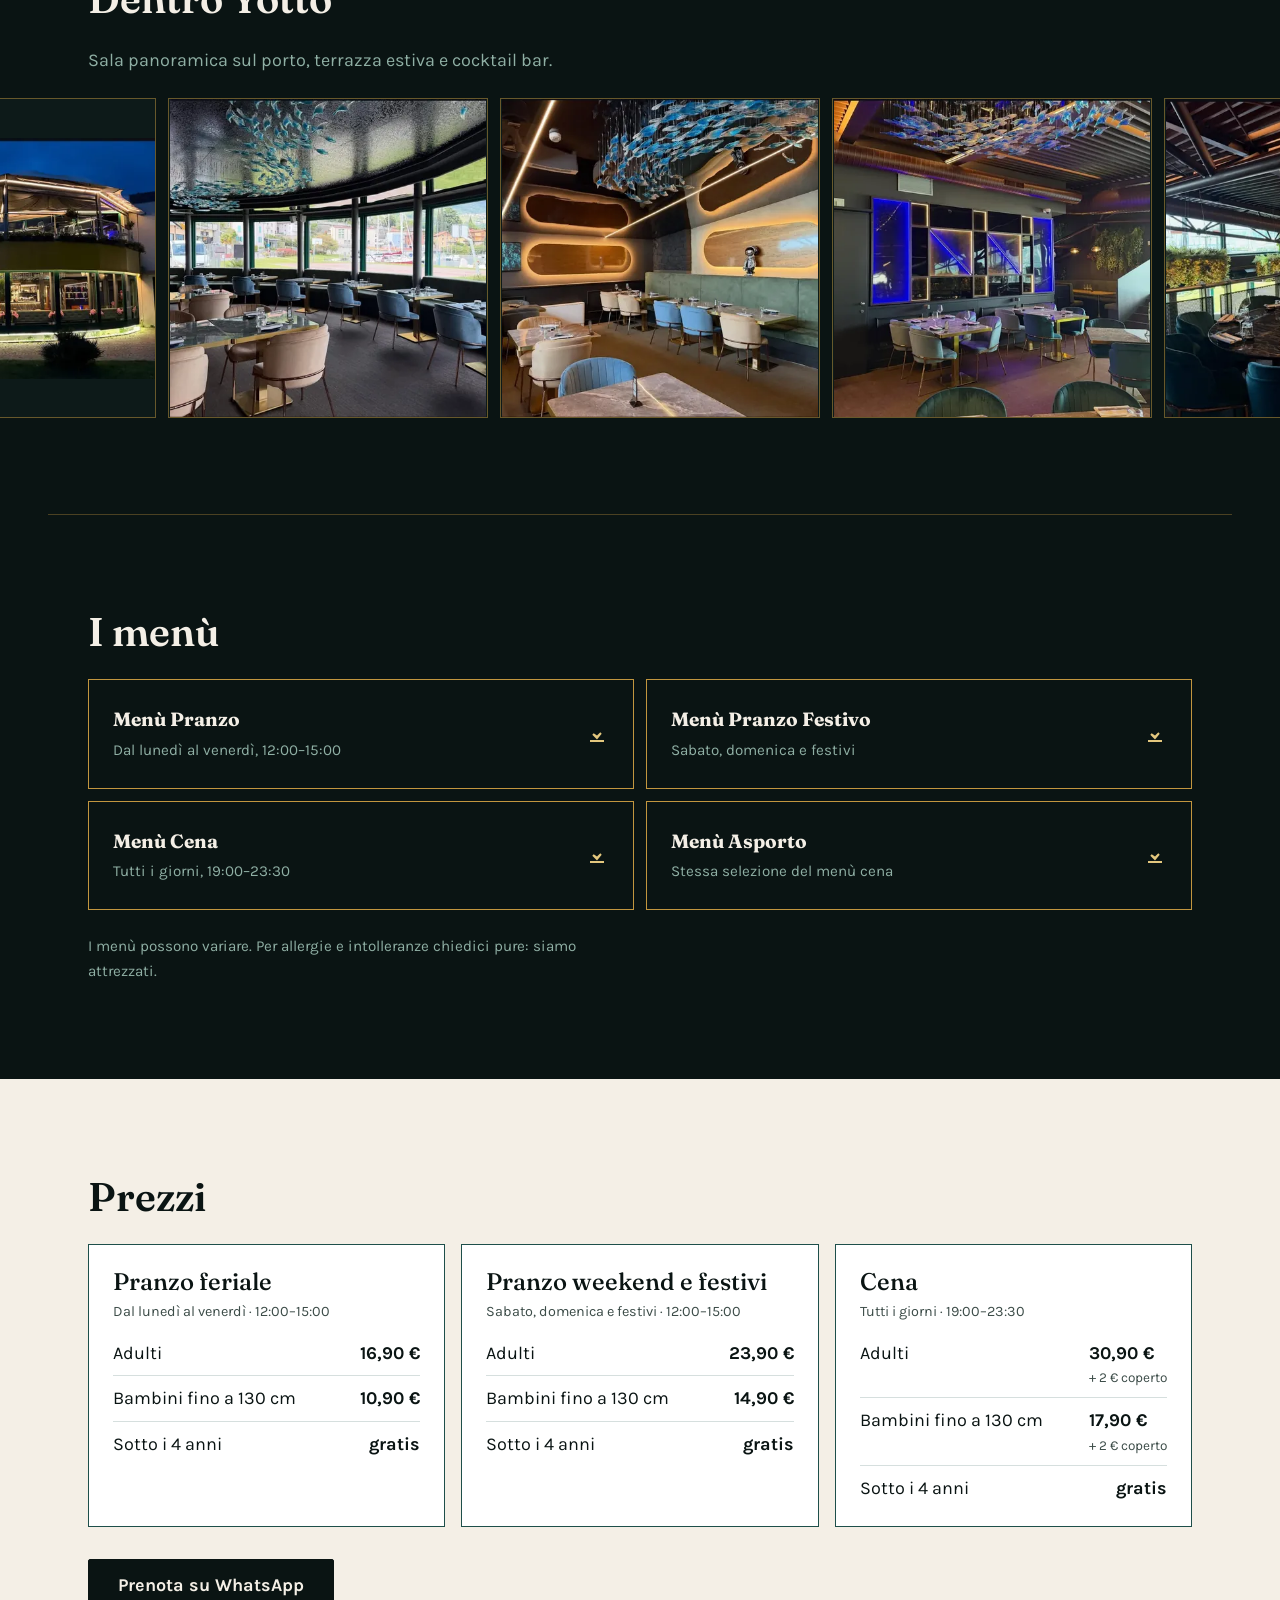
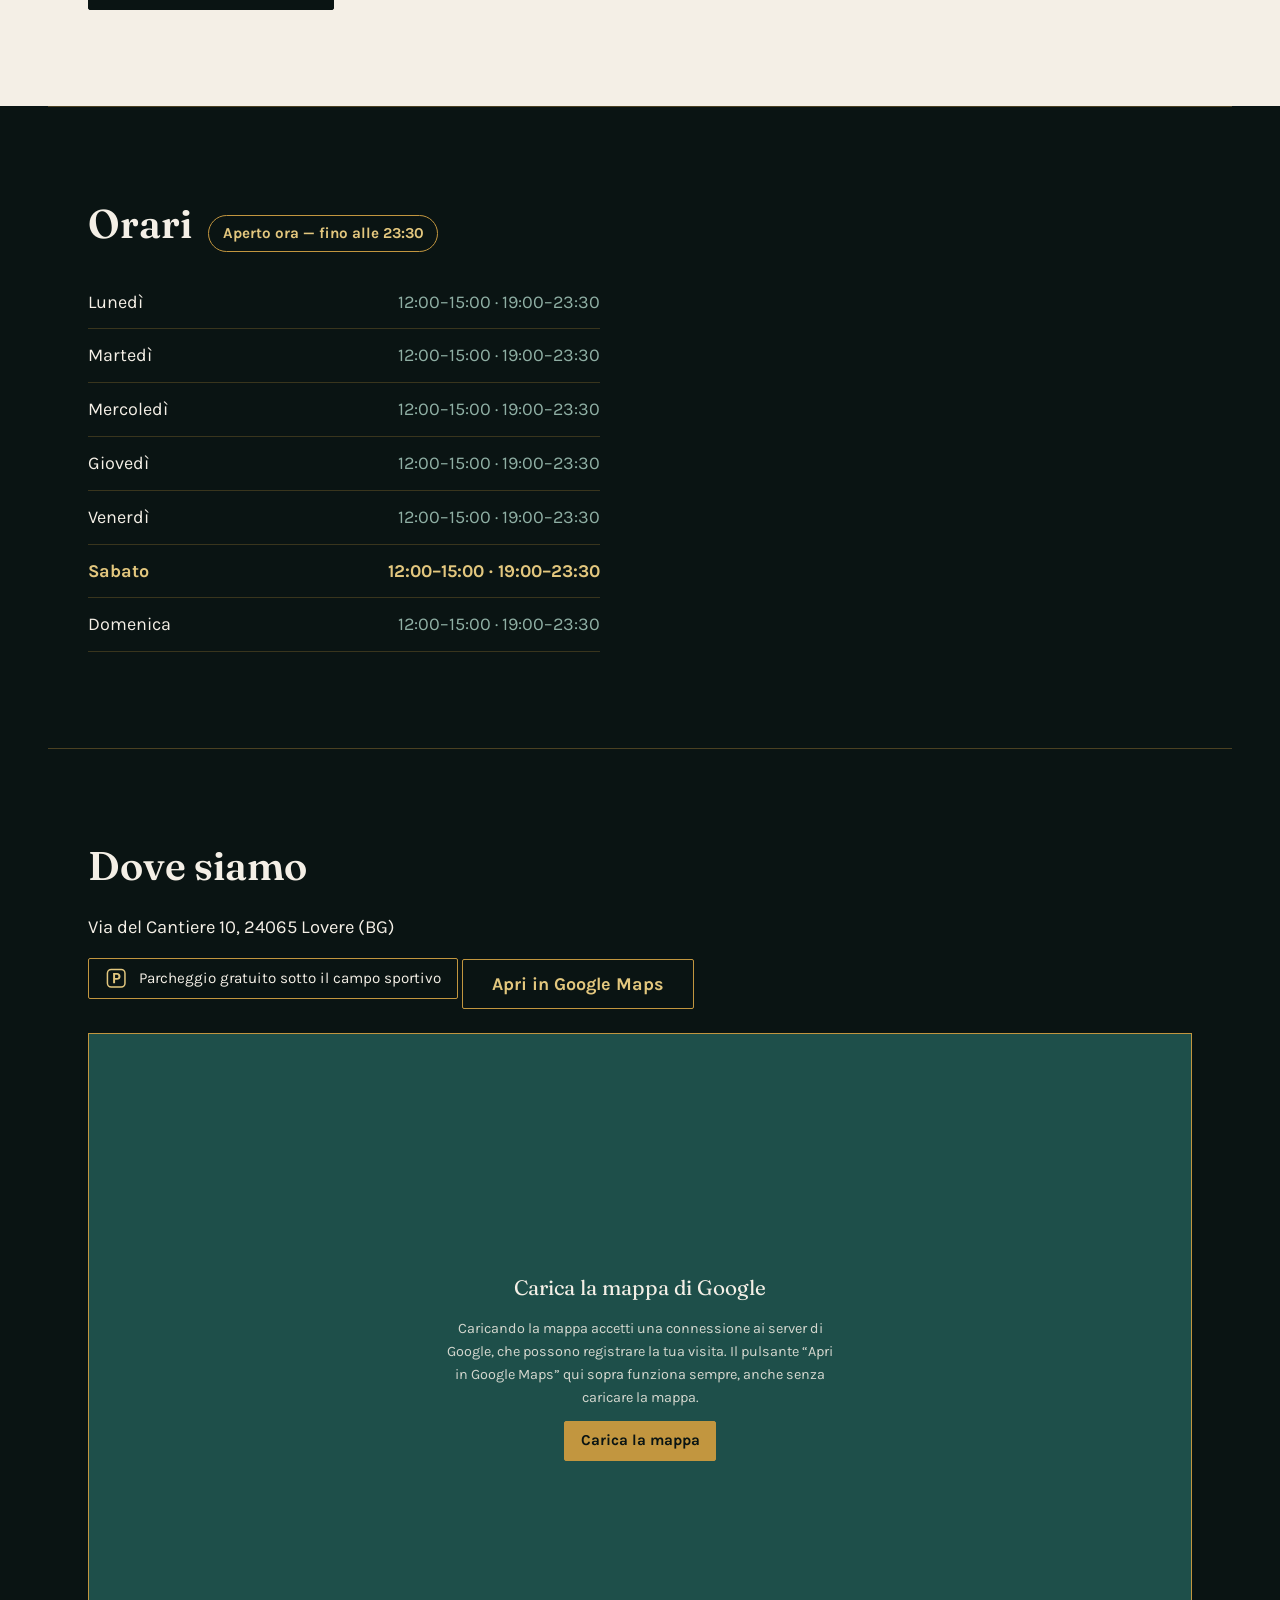
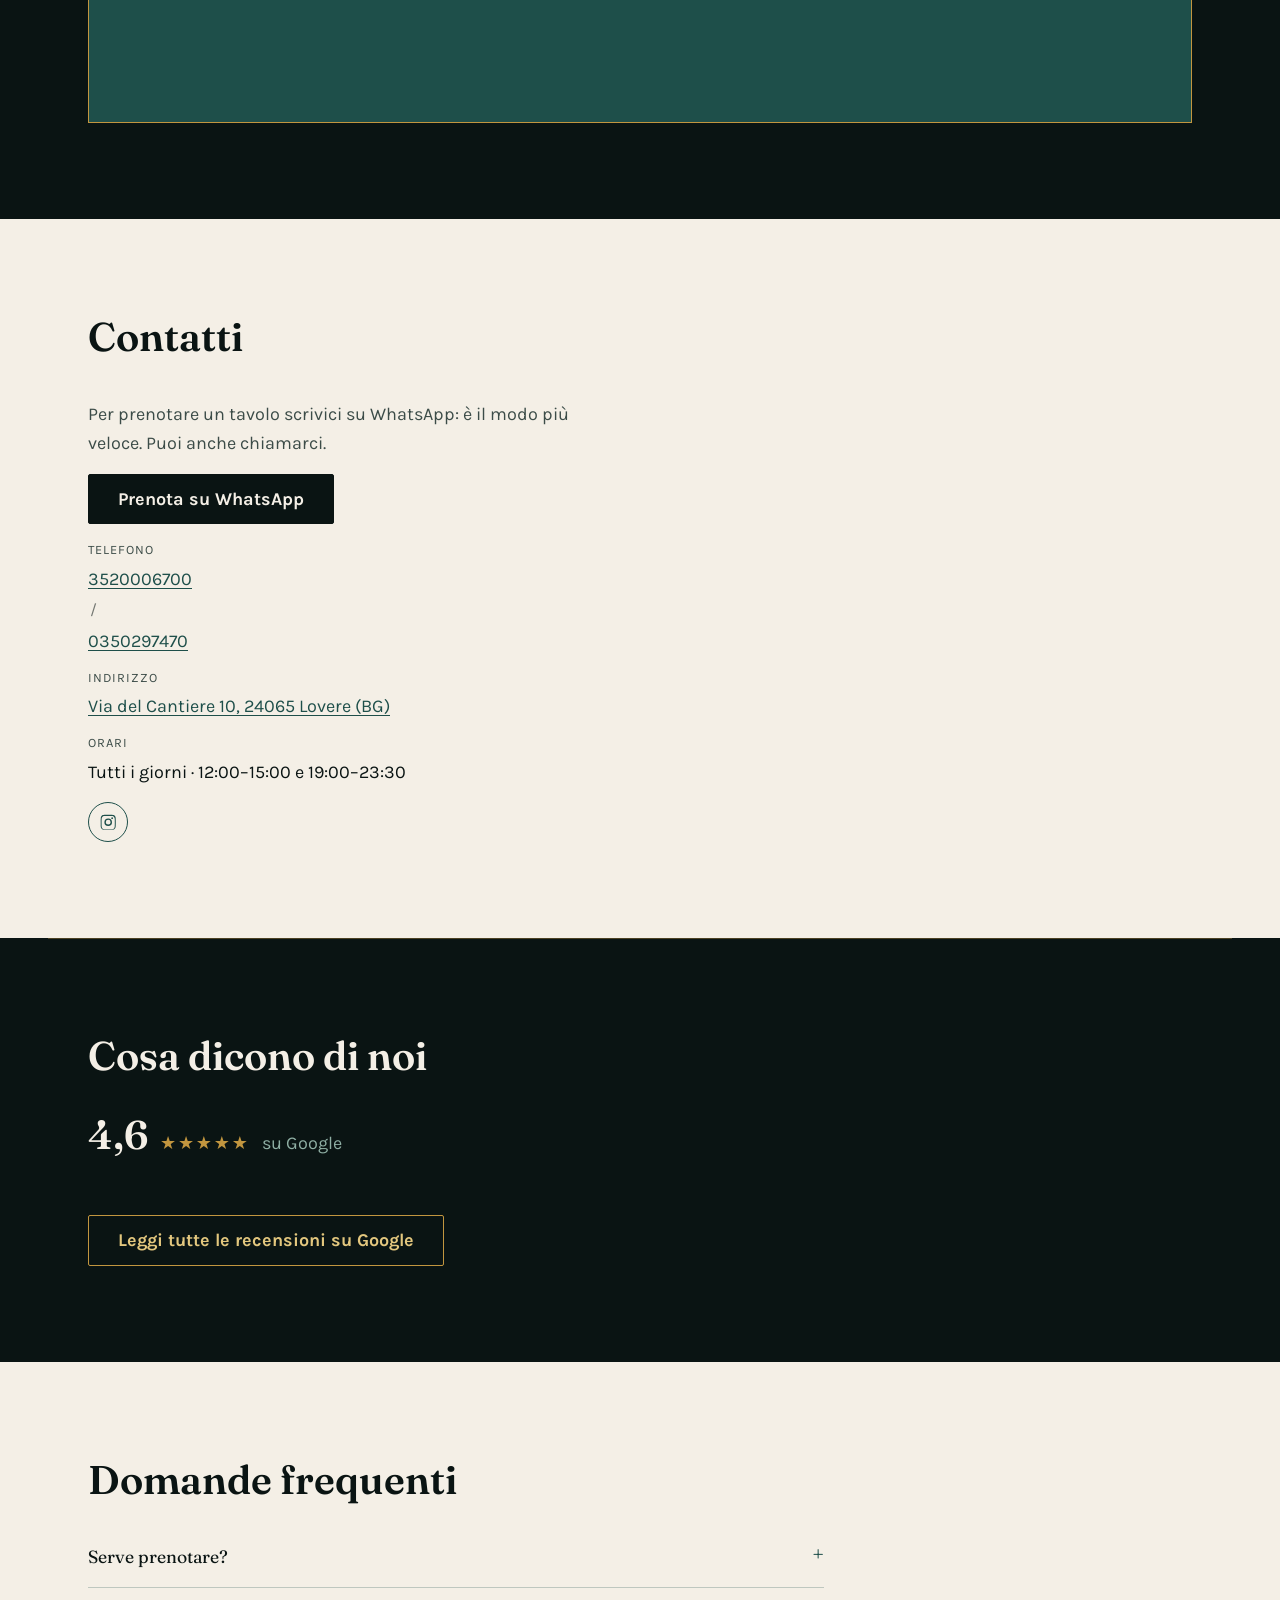
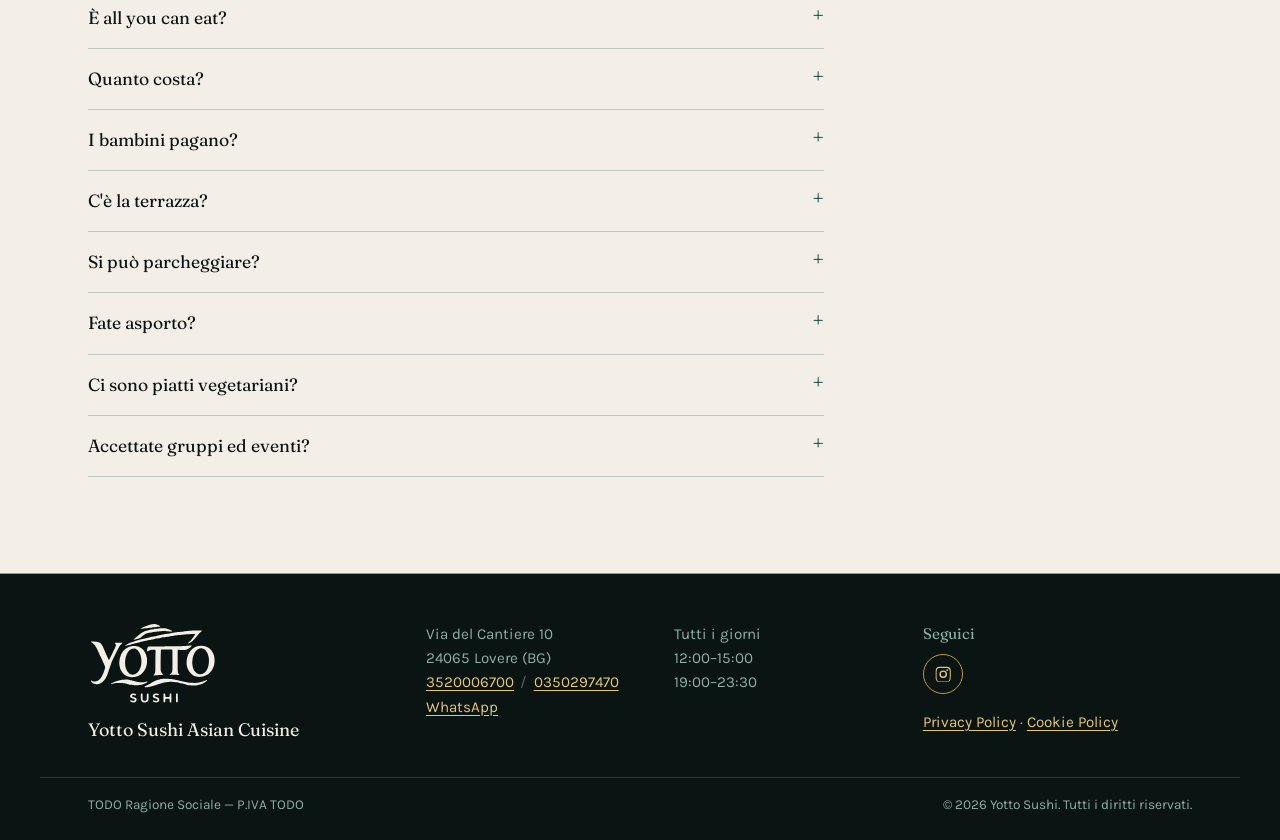
==== commit f38190b0: "Strisce foto: scorrimento anche manuale (swipe, drag, trackpad, frecce) Cambiato approccio: da anima" ====
--- a/index.html
+++ b/index.html
@@ -26,14 +26,14 @@
 <meta property="og:description" content="Sushi, sashimi e cucina asiatica all you can eat sul lungolago di Lovere. Aperto tutti i giorni, pranzo e cena. Prenota su WhatsApp.">
 <meta property="og:url" content="https://yotto-sushi-lovere.netlify.app/">
 <meta property="og:locale" content="it_IT">
-<meta property="og:image" content="https://yotto-sushi-lovere.netlify.app/assets/images/hero/01-vista-lago.jpg">
-<meta property="og:image:width" content="2048">
-<meta property="og:image:height" content="2048">
-<meta property="og:image:alt" content="La vista sul porto di Lovere e il Lago d'Iseo dal tavolo di Yotto">
+<meta property="og:image" content="https://yotto-sushi-lovere.netlify.app/assets/images/hero/01-esterno-notte.jpg">
+<meta property="og:image:width" content="1600">
+<meta property="og:image:height" content="1213">
+<meta property="og:image:alt" content="L'esterno di Yotto Sushi illuminato di sera">
 <meta name="twitter:card" content="summary_large_image">
 <meta name="twitter:title" content="Yotto Sushi Lovere | All you can eat sul Lago d'Iseo">
 <meta name="twitter:description" content="Sushi con vista sul Lago d'Iseo. Aperto tutti i giorni, pranzo e cena. Prenota su WhatsApp.">
-<meta name="twitter:image" content="https://yotto-sushi-lovere.netlify.app/assets/images/hero/01-vista-lago.jpg">
+<meta name="twitter:image" content="https://yotto-sushi-lovere.netlify.app/assets/images/hero/01-esterno-notte.jpg">
 
 <!-- Favicon e icone (già pronte in assets/images/brand/) -->
 <link rel="icon" href="/favicon.ico" sizes="48x48">
@@ -46,8 +46,8 @@
 <link rel="preload" href="/assets/fonts/karla-variable.woff2" as="font" type="font/woff2" crossorigin>
 
 <!-- Prima immagine dell'hero: caricata subito, non lazy -->
-<link rel="preload" as="image" href="/assets/images/hero/01-vista-lago-960.webp" type="image/webp"
-      imagesrcset="/assets/images/hero/01-vista-lago-960.webp 960w, /assets/images/hero/01-vista-lago-1440.webp 1440w"
+<link rel="preload" as="image" href="/assets/images/hero/01-esterno-notte-960.webp" type="image/webp"
+      imagesrcset="/assets/images/hero/01-esterno-notte-960.webp 960w, /assets/images/hero/01-esterno-notte-1440.webp 1440w"
       imagesizes="100vw" fetchpriority="high">
 
 <link rel="stylesheet" href="/styles.css">
@@ -71,9 +71,9 @@
   "name": "Yotto Sushi Asian Cuisine",
   "url": "https://yotto-sushi-lovere.netlify.app/",
   "image": [
-    "https://yotto-sushi-lovere.netlify.app/assets/images/hero/01-vista-lago.jpg",
-    "https://yotto-sushi-lovere.netlify.app/assets/images/hero/02-esterno-notte.jpg",
-    "https://yotto-sushi-lovere.netlify.app/assets/images/hero/03-sala-panoramica-lago.jpg"
+    "https://yotto-sushi-lovere.netlify.app/assets/images/hero/01-esterno-notte.jpg",
+    "https://yotto-sushi-lovere.netlify.app/assets/images/hero/02-sala-panoramica-lago.jpg",
+    "https://yotto-sushi-lovere.netlify.app/assets/images/hero/03-sala-pesci-vetro.jpg"
   ],
   "servesCuisine": ["Giapponese", "Cinese", "Sushi", "Asiatica"],
   "priceRange": "€€",
@@ -134,7 +134,6 @@
 
     <nav class="nav__links" aria-label="Sezioni del sito">
       <a href="#il-locale">Il locale</a>
-      <a href="#cocktail">Cocktail</a>
       <a href="#menu">Menù</a>
       <a href="#prezzi">Prezzi</a>
       <a href="#orari">Orari</a>
@@ -162,7 +161,6 @@
     </button>
     <nav aria-label="Sezioni del sito">
       <a href="#il-locale">Il locale</a>
-      <a href="#cocktail">Cocktail</a>
       <a href="#menu">Menù</a>
       <a href="#prezzi">Prezzi</a>
       <a href="#orari">Orari</a>
@@ -180,40 +178,32 @@
 <section class="hero" data-hero aria-label="Yotto Sushi, sushi e cucina asiatica sul Lago d'Iseo">
   <div class="hero__slides" data-hero-slides>
     <!-- Ogni slide: uno sfondo sfocato (riempie lo schermo) + l'immagine intera al centro, senza ritaglio. -->
-    <!-- 1ª slide (richiesta dal cliente): la vista sul porto e sul Lago d'Iseo -->
     <div class="hero__slide" data-hero-slide>
-      <div class="hero__slide-bg" style="background-image:url(/assets/images/hero/01-vista-lago-960.jpg)"></div>
+      <div class="hero__slide-bg" style="background-image:url(/assets/images/hero/01-esterno-notte-960.jpg)"></div>
       <picture>
-        <source type="image/webp" srcset="/assets/images/hero/01-vista-lago-960.webp 960w, /assets/images/hero/01-vista-lago-1440.webp 1440w" sizes="100vw">
-        <img class="hero__slide-fg" src="/assets/images/hero/01-vista-lago-960.jpg" width="2048" height="2048" alt="La vista sul porto di Lovere e sul Lago d'Iseo, con le barche a vela e le montagne, dal tavolo di Yotto" fetchpriority="high" decoding="async">
+        <source type="image/webp" srcset="/assets/images/hero/01-esterno-notte-960.webp 960w, /assets/images/hero/01-esterno-notte-1440.webp 1440w" sizes="100vw">
+        <img class="hero__slide-fg" src="/assets/images/hero/01-esterno-notte-960.jpg" width="1600" height="1213" alt="L'esterno di Yotto Sushi illuminato di sera, con la terrazza al piano superiore" fetchpriority="high" decoding="async">
       </picture>
     </div>
     <div class="hero__slide" data-hero-slide>
-      <div class="hero__slide-bg" style="background-image:url(/assets/images/hero/02-esterno-notte-960.jpg)"></div>
+      <div class="hero__slide-bg" style="background-image:url(/assets/images/hero/02-sala-panoramica-lago-960.jpg)"></div>
       <picture>
-        <source type="image/webp" srcset="/assets/images/hero/02-esterno-notte-960.webp 960w, /assets/images/hero/02-esterno-notte-1440.webp 1440w" sizes="100vw">
-        <img class="hero__slide-fg" src="/assets/images/hero/02-esterno-notte-960.jpg" width="1600" height="1213" alt="L'esterno di Yotto Sushi illuminato di sera, con la terrazza al piano superiore" loading="lazy" decoding="async">
+        <source type="image/webp" srcset="/assets/images/hero/02-sala-panoramica-lago-960.webp 960w, /assets/images/hero/02-sala-panoramica-lago-1440.webp 1440w" sizes="100vw">
+        <img class="hero__slide-fg" src="/assets/images/hero/02-sala-panoramica-lago-960.jpg" width="1080" height="1087" alt="La sala panoramica di Yotto con vista sul porto di Lovere" loading="lazy" decoding="async">
       </picture>
     </div>
     <div class="hero__slide" data-hero-slide>
-      <div class="hero__slide-bg" style="background-image:url(/assets/images/hero/03-sala-panoramica-lago-960.jpg)"></div>
+      <div class="hero__slide-bg" style="background-image:url(/assets/images/hero/03-sala-pesci-vetro-960.jpg)"></div>
       <picture>
-        <source type="image/webp" srcset="/assets/images/hero/03-sala-panoramica-lago-960.webp 960w, /assets/images/hero/03-sala-panoramica-lago-1440.webp 1440w" sizes="100vw">
-        <img class="hero__slide-fg" src="/assets/images/hero/03-sala-panoramica-lago-960.jpg" width="1080" height="1087" alt="La sala panoramica di Yotto con vista sul porto di Lovere" loading="lazy" decoding="async">
+        <source type="image/webp" srcset="/assets/images/hero/03-sala-pesci-vetro-960.webp 960w, /assets/images/hero/03-sala-pesci-vetro-1440.webp 1440w" sizes="100vw">
+        <img class="hero__slide-fg" src="/assets/images/hero/03-sala-pesci-vetro-960.jpg" width="1080" height="1085" alt="L'installazione di pesci in vetro sospesa sul soffitto della sala" loading="lazy" decoding="async">
       </picture>
     </div>
     <div class="hero__slide" data-hero-slide>
-      <div class="hero__slide-bg" style="background-image:url(/assets/images/hero/04-sala-pesci-vetro-960.jpg)"></div>
+      <div class="hero__slide-bg" style="background-image:url(/assets/images/hero/04-terrazza-verde-960.jpg)"></div>
       <picture>
-        <source type="image/webp" srcset="/assets/images/hero/04-sala-pesci-vetro-960.webp 960w, /assets/images/hero/04-sala-pesci-vetro-1440.webp 1440w" sizes="100vw">
-        <img class="hero__slide-fg" src="/assets/images/hero/04-sala-pesci-vetro-960.jpg" width="1080" height="1085" alt="L'installazione di pesci in vetro sospesa sul soffitto della sala" loading="lazy" decoding="async">
-      </picture>
-    </div>
-    <div class="hero__slide" data-hero-slide>
-      <div class="hero__slide-bg" style="background-image:url(/assets/images/hero/05-terrazza-verde-960.jpg)"></div>
-      <picture>
-        <source type="image/webp" srcset="/assets/images/hero/05-terrazza-verde-960.webp 960w, /assets/images/hero/05-terrazza-verde-1440.webp 1440w" sizes="100vw">
-        <img class="hero__slide-fg" src="/assets/images/hero/05-terrazza-verde-960.jpg" width="1080" height="1087" alt="Il piano superiore di Yotto con tavolo tondo in marmo e piante" loading="lazy" decoding="async">
+        <source type="image/webp" srcset="/assets/images/hero/04-terrazza-verde-960.webp 960w, /assets/images/hero/04-terrazza-verde-1440.webp 1440w" sizes="100vw">
+        <img class="hero__slide-fg" src="/assets/images/hero/04-terrazza-verde-960.jpg" width="1080" height="1087" alt="Il piano superiore di Yotto con tavolo tondo in marmo e piante" loading="lazy" decoding="async">
       </picture>
     </div>
   </div>
@@ -248,66 +238,29 @@
        una griglia statica e completa (vedi styles.css). -->
   <div class="marquee" data-marquee data-marquee-dir="sx" tabindex="0" role="group" aria-label="Alcuni dei nostri piatti — scorri per vederle tutte">
     <ul class="marquee__track" data-galleria data-marquee-track>
-      <!-- Ordine volutamente mescolato: cocktail distanziati, foto simili mai vicine.
-           1 -->
-      <li><button type="button" class="piatto" data-lightbox aria-label="Ingrandisci: cocktail in coppa Martini con lime">
-        <picture><source type="image/webp" srcset="/assets/images/piatti/cocktail-martini-480.webp 480w, /assets/images/piatti/cocktail-martini-960.webp 960w, /assets/images/piatti/cocktail-martini-1440.webp 1440w" sizes="(min-width:900px) 20rem, (min-width:600px) 17rem, 15rem">
-        <img src="/assets/images/piatti/cocktail-martini-480.jpg" width="1536" height="2048" alt="Cocktail servito in coppa Martini, con spicchio di lime e bordo di zucchero, al bancone del cocktail bar" loading="lazy" decoding="async"></picture>
+      <li><button type="button" class="piatto" data-lightbox aria-label="Ingrandisci: Tataki di tonno con granella di pistacchio e salsa al mango">
+        <picture><source type="image/webp" srcset="/assets/images/piatti/tataki-tonno-01-480.webp 480w, /assets/images/piatti/tataki-tonno-01-960.webp 960w" sizes="(min-width:900px) 20rem, (min-width:600px) 17rem, 15rem">
+        <img src="/assets/images/piatti/tataki-tonno-01-480.jpg" width="1079" height="1078" alt="Tataki di tonno con granella di pistacchio e salsa al mango" loading="lazy" decoding="async"></picture>
       </button></li>
-      <!-- 2 -->
-      <li><button type="button" class="piatto" data-lightbox aria-label="Ingrandisci: barca di sushi con vapore di ghiaccio secco">
-        <picture><source type="image/webp" srcset="/assets/images/piatti/barca-sushi-vapore-480.webp 480w, /assets/images/piatti/barca-sushi-vapore-960.webp 960w, /assets/images/piatti/barca-sushi-vapore-1440.webp 1440w" sizes="(min-width:900px) 20rem, (min-width:600px) 17rem, 15rem">
-        <img src="/assets/images/piatti/barca-sushi-vapore-480.jpg" width="1536" height="2048" alt="Barca di sushi con vela di foglia e bambù: sashimi di salmone e tonno, gamberi e maki, con una tazza fumante di ghiaccio secco" loading="lazy" decoding="async"></picture>
+      <li><button type="button" class="piatto" data-lightbox aria-label="Ingrandisci: Carpaccio di pesce marinato con agrumi">
+        <picture><source type="image/webp" srcset="/assets/images/piatti/carpaccio-agrumi-480.webp 480w, /assets/images/piatti/carpaccio-agrumi-960.webp 960w" sizes="(min-width:900px) 20rem, (min-width:600px) 17rem, 15rem">
+        <img src="/assets/images/piatti/carpaccio-agrumi-480.jpg" width="1080" height="1087" alt="Carpaccio di pesce marinato con agrumi" loading="lazy" decoding="async"></picture>
       </button></li>
-      <!-- 3 -->
-      <li><button type="button" class="piatto" data-lightbox aria-label="Ingrandisci: uramaki fritti con teriyaki, vista dall'alto">
-        <picture><source type="image/webp" srcset="/assets/images/piatti/uramaki-fritti-teriyaki-480.webp 480w, /assets/images/piatti/uramaki-fritti-teriyaki-960.webp 960w, /assets/images/piatti/uramaki-fritti-teriyaki-1440.webp 1440w" sizes="(min-width:900px) 20rem, (min-width:600px) 17rem, 15rem">
-        <img src="/assets/images/piatti/uramaki-fritti-teriyaki-480.jpg" width="1080" height="1079" alt="Uramaki fritti con salsa teriyaki e lime essiccato, visti dall'alto su piatto ovale bianco, tavolo di marmo verde" loading="lazy" decoding="async"></picture>
+      <li><button type="button" class="piatto" data-lightbox aria-label="Ingrandisci: Sashimi di tonno servito con ghiaccio secco">
+        <picture><source type="image/webp" srcset="/assets/images/piatti/sashimi-ghiaccio-secco-480.webp 480w, /assets/images/piatti/sashimi-ghiaccio-secco-960.webp 960w" sizes="(min-width:900px) 20rem, (min-width:600px) 17rem, 15rem">
+        <img src="/assets/images/piatti/sashimi-ghiaccio-secco-480.jpg" width="1080" height="1087" alt="Sashimi di tonno servito con ghiaccio secco" loading="lazy" decoding="async"></picture>
       </button></li>
-      <!-- 4 -->
-      <li><button type="button" class="piatto" data-lightbox aria-label="Ingrandisci: involtini di salmone con fragola e crema">
-        <picture><source type="image/webp" srcset="/assets/images/piatti/roll-salmone-fragola-480.webp 480w, /assets/images/piatti/roll-salmone-fragola-960.webp 960w, /assets/images/piatti/roll-salmone-fragola-1440.webp 1440w" sizes="(min-width:900px) 20rem, (min-width:600px) 17rem, 15rem">
-        <img src="/assets/images/piatti/roll-salmone-fragola-480.jpg" width="2048" height="2048" alt="Involtini di salmone con fragola fresca, crema al formaggio e salsa alla fragola, su foglia di banano" loading="lazy" decoding="async"></picture>
+      <li><button type="button" class="piatto" data-lightbox aria-label="Ingrandisci: Uramaki fritto con tonno e salsa teriyaki">
+        <picture><source type="image/webp" srcset="/assets/images/piatti/uramaki-fritto-480.webp 480w, /assets/images/piatti/uramaki-fritto-960.webp 960w" sizes="(min-width:900px) 20rem, (min-width:600px) 17rem, 15rem">
+        <img src="/assets/images/piatti/uramaki-fritto-480.jpg" width="1080" height="1079" alt="Uramaki fritto con tonno e salsa teriyaki" loading="lazy" decoding="async"></picture>
       </button></li>
-      <!-- 5 -->
-      <li><button type="button" class="piatto" data-lightbox aria-label="Ingrandisci: cocktail azzurro in bicchiere alto">
-        <picture><source type="image/webp" srcset="/assets/images/piatti/cocktail-blu-alto-480.webp 480w, /assets/images/piatti/cocktail-blu-alto-960.webp 960w, /assets/images/piatti/cocktail-blu-alto-1440.webp 1440w" sizes="(min-width:900px) 20rem, (min-width:600px) 17rem, 15rem">
-        <img src="/assets/images/piatti/cocktail-blu-alto-480.jpg" width="1536" height="2048" alt="Cocktail azzurro in bicchiere alto con ghiaccio, lime essiccato e un rametto di menta, al bancone del cocktail bar" loading="lazy" decoding="async"></picture>
+      <li><button type="button" class="piatto" data-lightbox aria-label="Ingrandisci: Tacos di salmone con granella di pistacchio su piatto dorato">
+        <picture><source type="image/webp" srcset="/assets/images/piatti/tacos-salmone-pistacchio-480.webp 480w, /assets/images/piatti/tacos-salmone-pistacchio-960.webp 960w" sizes="(min-width:900px) 20rem, (min-width:600px) 17rem, 15rem">
+        <img src="/assets/images/piatti/tacos-salmone-pistacchio-480.jpg" width="1080" height="1090" alt="Tacos di salmone con granella di pistacchio su piatto dorato" loading="lazy" decoding="async"></picture>
       </button></li>
-      <!-- 6 -->
-      <li><button type="button" class="piatto" data-lightbox aria-label="Ingrandisci: sashimi di salmone nella nuvola di ghiaccio secco">
-        <picture><source type="image/webp" srcset="/assets/images/piatti/sashimi-salmone-fumo-480.webp 480w, /assets/images/piatti/sashimi-salmone-fumo-960.webp 960w, /assets/images/piatti/sashimi-salmone-fumo-1440.webp 1440w" sizes="(min-width:900px) 20rem, (min-width:600px) 17rem, 15rem">
-        <img src="/assets/images/piatti/sashimi-salmone-fumo-480.jpg" width="1536" height="2048" alt="Sashimi di salmone in una ciotola bianca avvolta da una densa nuvola di ghiaccio secco, con germogli di pisello" loading="lazy" decoding="async"></picture>
-      </button></li>
-      <!-- 7 -->
-      <li><button type="button" class="piatto" data-lightbox aria-label="Ingrandisci: tataki di tonno con pistacchio, vista dall'alto">
-        <picture><source type="image/webp" srcset="/assets/images/piatti/tataki-tonno-480.webp 480w, /assets/images/piatti/tataki-tonno-960.webp 960w, /assets/images/piatti/tataki-tonno-1440.webp 1440w" sizes="(min-width:900px) 20rem, (min-width:600px) 17rem, 15rem">
-        <img src="/assets/images/piatti/tataki-tonno-480.jpg" width="1079" height="1078" alt="Tataki di tonno scottato con granella di pistacchio, salsa teriyaki e maionese al mango, su foglia di lattuga, visto dall'alto su piatto nero" loading="lazy" decoding="async"></picture>
-      </button></li>
-      <!-- 8 -->
-      <li><button type="button" class="piatto" data-lightbox aria-label="Ingrandisci: involtini di salmone con mango e caviale sui cucchiai">
-        <picture><source type="image/webp" srcset="/assets/images/piatti/roll-salmone-mango-480.webp 480w, /assets/images/piatti/roll-salmone-mango-960.webp 960w, /assets/images/piatti/roll-salmone-mango-1440.webp 1440w" sizes="(min-width:900px) 20rem, (min-width:600px) 17rem, 15rem">
-        <img src="/assets/images/piatti/roll-salmone-mango-480.jpg" width="2048" height="2048" alt="Involtini di salmone farciti con crema al mango e uova di lompo nere, serviti su cucchiai di metallo intrecciati" loading="lazy" decoding="async"></picture>
-      </button></li>
-      <!-- 9 -->
-      <li><button type="button" class="piatto" data-lightbox aria-label="Ingrandisci: due cocktail in calice">
-        <picture><source type="image/webp" srcset="/assets/images/piatti/cocktail-calici-480.webp 480w, /assets/images/piatti/cocktail-calici-960.webp 960w, /assets/images/piatti/cocktail-calici-1440.webp 1440w" sizes="(min-width:900px) 20rem, (min-width:600px) 17rem, 15rem">
-        <img src="/assets/images/piatti/cocktail-calici-480.jpg" width="1536" height="2048" alt="Due cocktail in calice, uno chiaro con lime e uno arancione con fragola, al bancone del cocktail bar" loading="lazy" decoding="async"></picture>
-      </button></li>
-      <!-- 10 -->
-      <li><button type="button" class="piatto" data-lightbox aria-label="Ingrandisci: barca di sushi a due piani con sashimi e nigiri">
-        <picture><source type="image/webp" srcset="/assets/images/piatti/barca-sashimi-nigiri-480.webp 480w, /assets/images/piatti/barca-sashimi-nigiri-960.webp 960w, /assets/images/piatti/barca-sashimi-nigiri-1440.webp 1440w" sizes="(min-width:900px) 20rem, (min-width:600px) 17rem, 15rem">
-        <img src="/assets/images/piatti/barca-sashimi-nigiri-480.jpg" width="1536" height="2048" alt="Barca di sushi a due piani: sopra sashimi misto, gamberi e ostrica, sotto un assortimento di nigiri e maki" loading="lazy" decoding="async"></picture>
-      </button></li>
-      <!-- 11 -->
-      <li><button type="button" class="piatto" data-lightbox aria-label="Ingrandisci: sashimi di tonno con ghiaccio secco e ventaglio dorato">
-        <picture><source type="image/webp" srcset="/assets/images/piatti/sashimi-tonno-fumo-480.webp 480w, /assets/images/piatti/sashimi-tonno-fumo-960.webp 960w, /assets/images/piatti/sashimi-tonno-fumo-1440.webp 1440w" sizes="(min-width:900px) 20rem, (min-width:600px) 17rem, 15rem">
-        <img src="/assets/images/piatti/sashimi-tonno-fumo-480.jpg" width="1080" height="1087" alt="Sashimi di tonno con lime essiccato, avvolto dal fumo del ghiaccio secco, accanto a un ventaglio dorato traforato" loading="lazy" decoding="async"></picture>
-      </button></li>
-      <!-- 12 -->
-      <li><button type="button" class="piatto" data-lightbox aria-label="Ingrandisci: uramaki fritti con maionese e salsa piccante">
-        <picture><source type="image/webp" srcset="/assets/images/piatti/uramaki-fritti-maionese-480.webp 480w, /assets/images/piatti/uramaki-fritti-maionese-960.webp 960w, /assets/images/piatti/uramaki-fritti-maionese-1440.webp 1440w" sizes="(min-width:900px) 20rem, (min-width:600px) 17rem, 15rem">
-        <img src="/assets/images/piatti/uramaki-fritti-maionese-480.jpg" width="2048" height="2048" alt="Uramaki fritti in tempura con maionese e salsa piccante, erba cipollina e germoglio di pisello, su piatto dal bordo blu" loading="lazy" decoding="async"></picture>
+      <li><button type="button" class="piatto" data-lightbox aria-label="Ingrandisci: Onigiri con semi di sesamo e lime essiccato">
+        <picture><source type="image/webp" srcset="/assets/images/piatti/onigiri-lime-480.webp 480w, /assets/images/piatti/onigiri-lime-960.webp 960w" sizes="(min-width:900px) 20rem, (min-width:600px) 17rem, 15rem">
+        <img src="/assets/images/piatti/onigiri-lime-480.jpg" width="1080" height="1090" alt="Onigiri con semi di sesamo e lime essiccato" loading="lazy" decoding="async"></picture>
       </button></li>
     </ul>
   </div>
@@ -337,10 +290,6 @@
         <img src="/assets/images/locale/sala-neon-blu-480.jpg" width="1080" height="1086" alt="La sala di Yotto con pannelli luminosi blu e arredi in velluto" loading="lazy" decoding="async"></picture>
       </figure></li>
       <li><figure class="locale__foto">
-        <picture><source type="image/webp" srcset="/assets/images/locale/lounge-velluto-480.webp 480w, /assets/images/locale/lounge-velluto-960.webp 960w" sizes="(min-width:900px) 20rem, (min-width:600px) 17rem, 15rem">
-        <img src="/assets/images/locale/lounge-velluto-480.jpg" width="2048" height="1536" alt="L'area lounge di Yotto con divani curvi in velluto arancione attorno alla colonna di piante e tavolini tondi in marmo e ottone" loading="lazy" decoding="async"></picture>
-      </figure></li>
-      <li><figure class="locale__foto">
         <picture><source type="image/webp" srcset="/assets/images/locale/terrazza-verde-480.webp 480w, /assets/images/locale/terrazza-verde-960.webp 960w" sizes="(min-width:900px) 20rem, (min-width:600px) 17rem, 15rem">
         <img src="/assets/images/locale/terrazza-verde-480.jpg" width="1080" height="1087" alt="Il piano superiore di Yotto con tavolo tondo in marmo e piante" loading="lazy" decoding="async"></picture>
       </figure></li>
@@ -349,24 +298,6 @@
         <img src="/assets/images/locale/esterno-notte-480.jpg" width="1600" height="1213" alt="L'esterno di Yotto Sushi illuminato di sera, con la terrazza al piano superiore" loading="lazy" decoding="async"></picture>
       </figure></li>
     </ul>
-  </div>
-</section>
-
-<!-- ============================ COCKTAIL NIGHT ============================ -->
-<!-- Sezione-messaggio compatta (niente marquee): promo del venerdì. -->
-<section class="sezione cocktail" id="cocktail" aria-labelledby="cocktail-tit">
-  <div class="contenitore cocktail__griglia" data-animate>
-    <figure class="cocktail__foto">
-      <picture>
-        <source type="image/webp" srcset="/assets/images/cocktail/cocktail-blu-480.webp 480w, /assets/images/cocktail/cocktail-blu-960.webp 960w, /assets/images/cocktail/cocktail-blu-1440.webp 1440w" sizes="(min-width: 900px) 22rem, 100vw">
-        <img src="/assets/images/cocktail/cocktail-blu-480.jpg" width="1536" height="2048" alt="Un cocktail azzurro con ghiaccio, fetta di limone essiccato e un rametto di menta, servito al bancone di Yotto" loading="lazy" decoding="async">
-      </picture>
-    </figure>
-    <div class="cocktail__testo">
-      <h2 id="cocktail-tit">Il venerdì è Cocktail Night</h2>
-      <p>Ogni venerdì offriamo un cocktail a tutti i nostri ospiti.</p>
-      <a class="btn btn--pieno" href="https://wa.me/393520006700?text=Ciao%20Yotto!%20Vorrei%20prenotare%20per%20il%20venerd%C3%AC%20Cocktail%20Night" target="_blank" rel="noopener">Prenota il venerdì</a>
-    </div>
   </div>
 </section>
 
--- a/styles.css
+++ b/styles.css
@@ -449,16 +449,26 @@
 .sezione--chiara a:not(.btn) { color: var(--verde-vetro); }
 .sezione h2 { margin-bottom: var(--s5); }
 
-/* ---------- 11. PIATTI + IL LOCALE: strisce a scorrimento (marquee) ---------- */
+/* ---------- 11. PIATTI + IL LOCALE: strisce a scorrimento ---------- */
 /* (la ex sezione 10 "Chi siamo" è stata rimossa) */
-/* Due strisce che scorrono da sole in continuazione, in versi opposti:
-   i piatti verso sinistra (dir="sx"), il locale verso destra (dir="dx").
-   Il ciclo è senza stacchi perché script.js duplica gli elementi: la
-   traccia contiene due copie identiche e si sposta esattamente di metà.
-   La pausa è gestita da script.js con la classe .is-in-pausa. */
+/* Due strisce orizzontali (piatti verso sinistra, locale verso destra).
+   Scorrono da sole ma si possono anche trascinare: swipe sul telefono,
+   drag col mouse, scroll con trackpad/rotellina, frecce da tastiera.
+   Il contenitore è un'area con overflow-x scrollabile (scrollbar nascosta
+   ma scroll attivo); lo scorrimento automatico è pilotato da script.js
+   muovendo scrollLeft. Il loop infinito e le pause sono gestiti lì. */
 .marquee {
-  overflow: hidden;
-}
+  overflow-x: auto;
+  overflow-y: hidden;
+  scrollbar-width: none;             /* Firefox */
+  -ms-overflow-style: none;          /* Edge legacy */
+  scroll-behavior: auto;             /* i "salti" invisibili del loop non devono animarsi */
+  overscroll-behavior-x: contain;    /* niente gesto avanti/indietro del browser */
+  cursor: grab;
+}
+.marquee::-webkit-scrollbar { display: none; }   /* Chrome / Safari */
+.marquee.is-trascinando { cursor: grabbing; user-select: none; }
+
 .marquee__track {
   list-style: none;
   margin: 0;
@@ -466,19 +476,12 @@
   display: flex;
   flex-wrap: nowrap;
   width: max-content;
-  will-change: transform;
-  animation: marquee-sx var(--marquee-durata, 60s) linear infinite;
-}
-.marquee[data-marquee-dir="dx"] .marquee__track { animation-name: marquee-dx; }
-.marquee.is-in-pausa .marquee__track { animation-play-state: paused; }
-
-@keyframes marquee-sx { from { transform: translateX(0); }   to { transform: translateX(-50%); } }
-@keyframes marquee-dx { from { transform: translateX(-50%); } to { transform: translateX(0); } }
-
-/* ogni foto della striscia ha larghezza fissa: non si schiaccia mai.
-   Lo spazio tra le foto è un margine (non "gap"): così la distanza di
-   scorrimento coincide esattamente con una copia + il suo stacco e il
-   ciclo non fa scatti. */
+}
+.marquee__track img { -webkit-user-drag: none; user-select: none; }
+
+/* ogni foto ha larghezza fissa: non si schiaccia mai.
+   Lo spazio tra le foto è un margine (non "gap"): così una "serie" misura
+   esattamente n·(foto + stacco) e il loop può riavvolgere senza scatti. */
 .marquee__track > li {
   flex: 0 0 auto;
   width: 15rem;
@@ -869,16 +872,7 @@
   }
   .hero__slide { transition: none; }
 
-  /* Le strisce non scorrono: diventano una griglia ferma e completa,
-     senza scroll orizzontale. I cloni aggiunti da script.js si nascondono. */
-  .marquee { overflow: visible; }
-  .marquee__track {
-    animation: none !important;
-    transform: none !important;
-    flex-wrap: wrap;
-    width: auto;
-    justify-content: center;
-  }
-  .marquee__track > li { width: min(100%, 20rem); }
-  .marquee__track > .is-clone { display: none; }
-}
+  /* Le strisce non scorrono più da sole (lo disattiva script.js): restano
+     però scorribili a mano. Nessun override qui: il contenitore resta
+     un'area con overflow-x scrollabile. */
+}
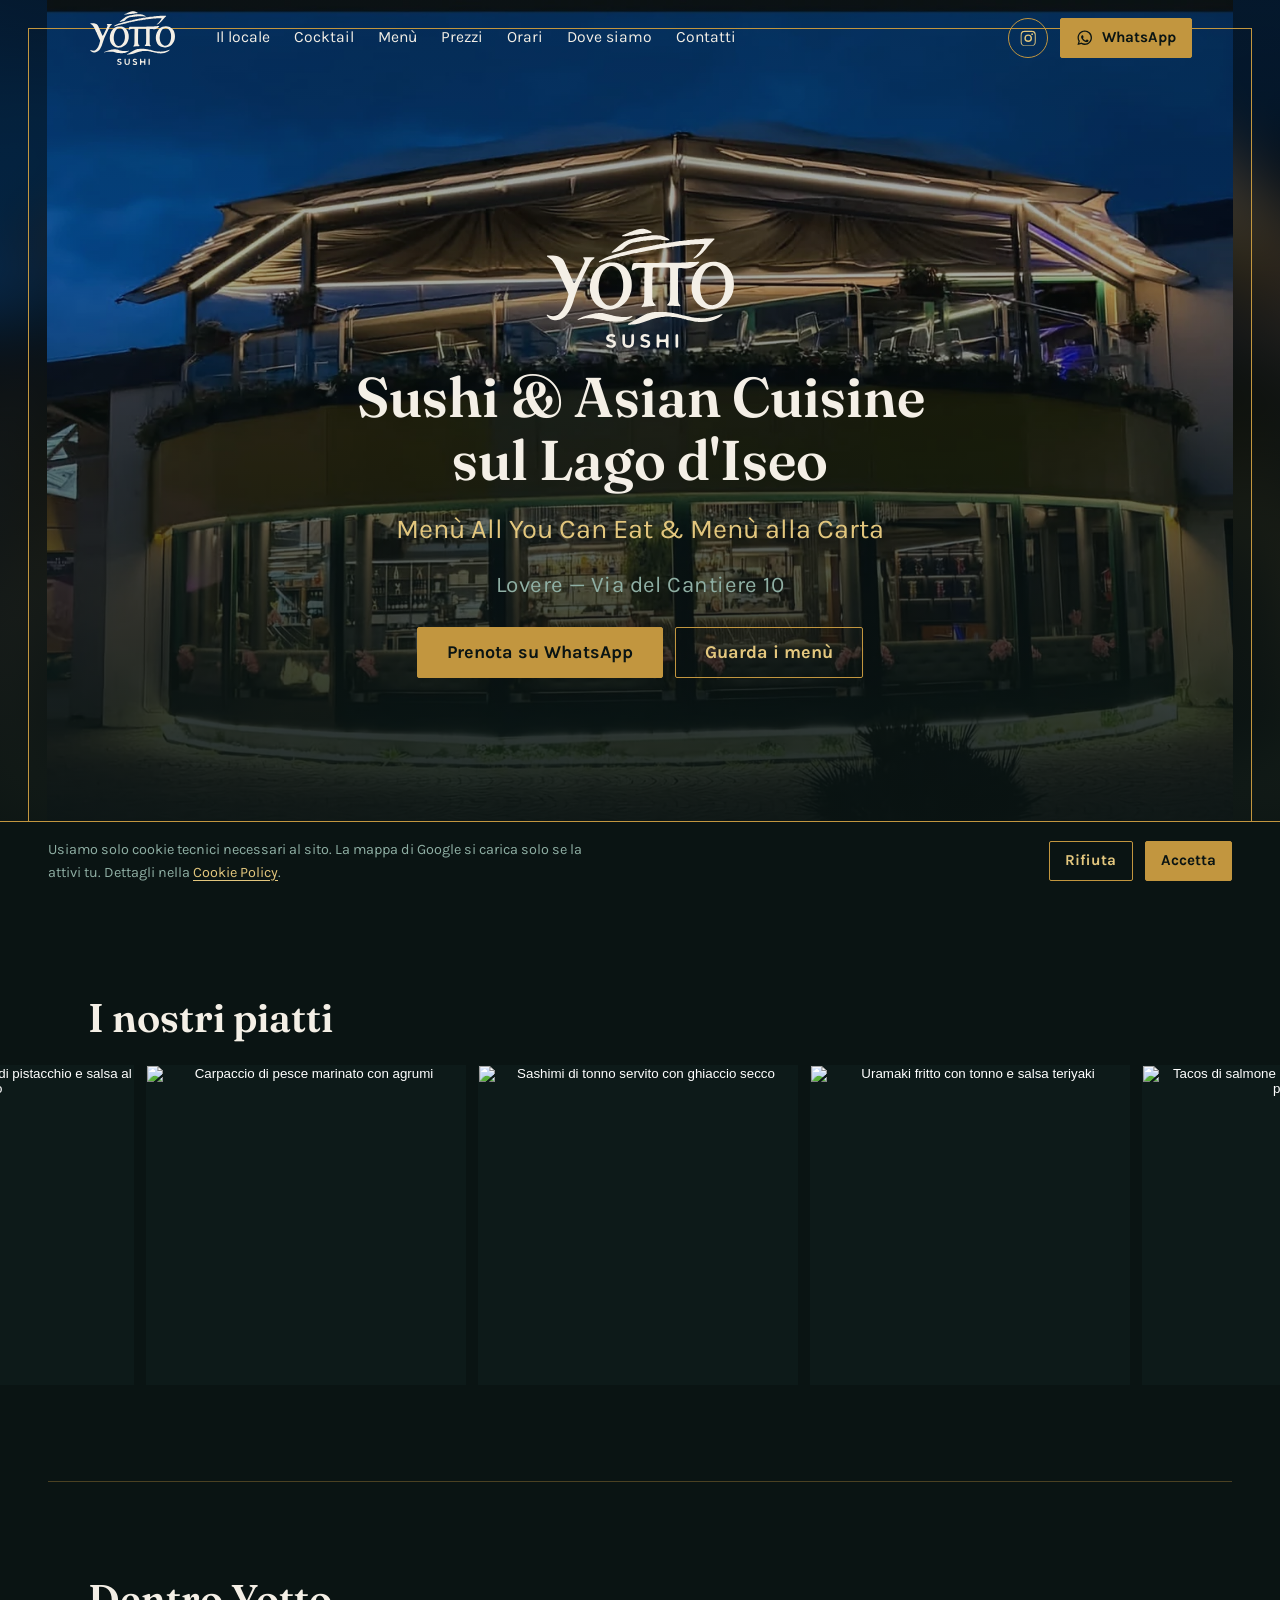
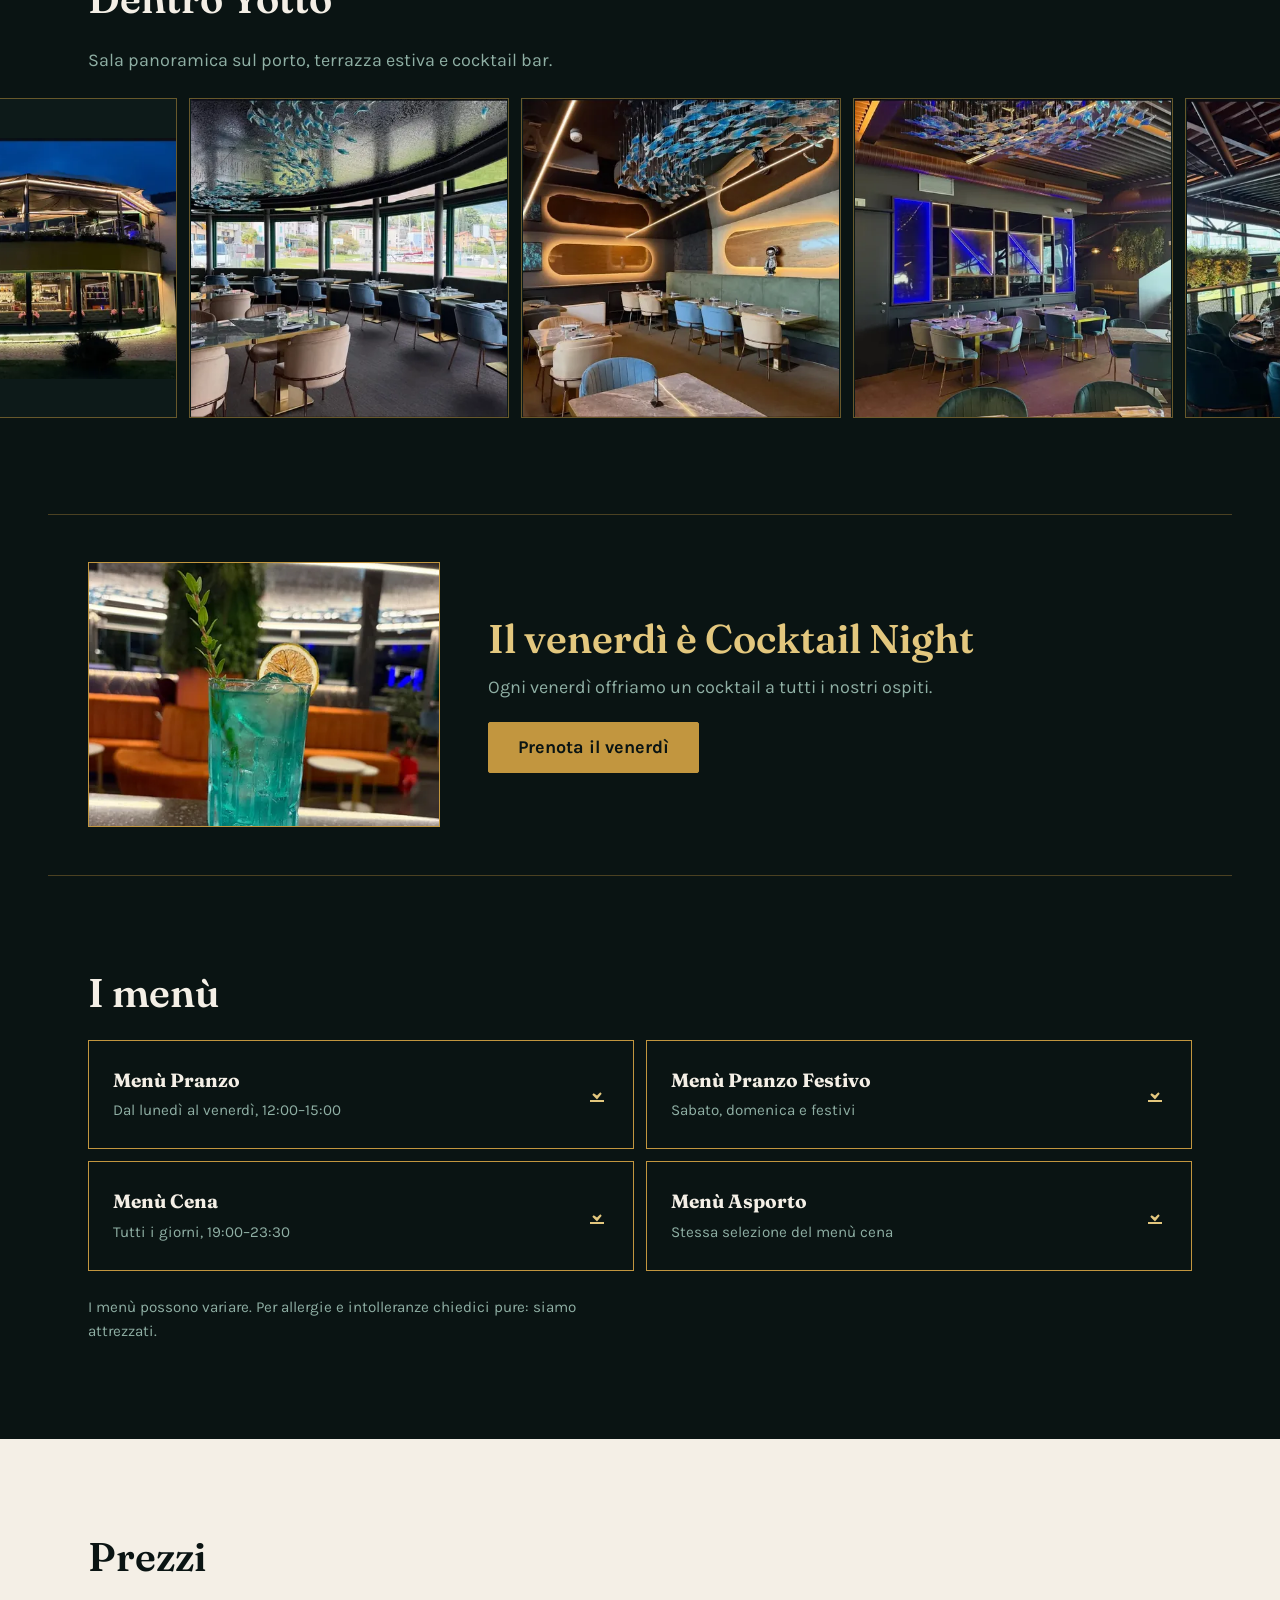
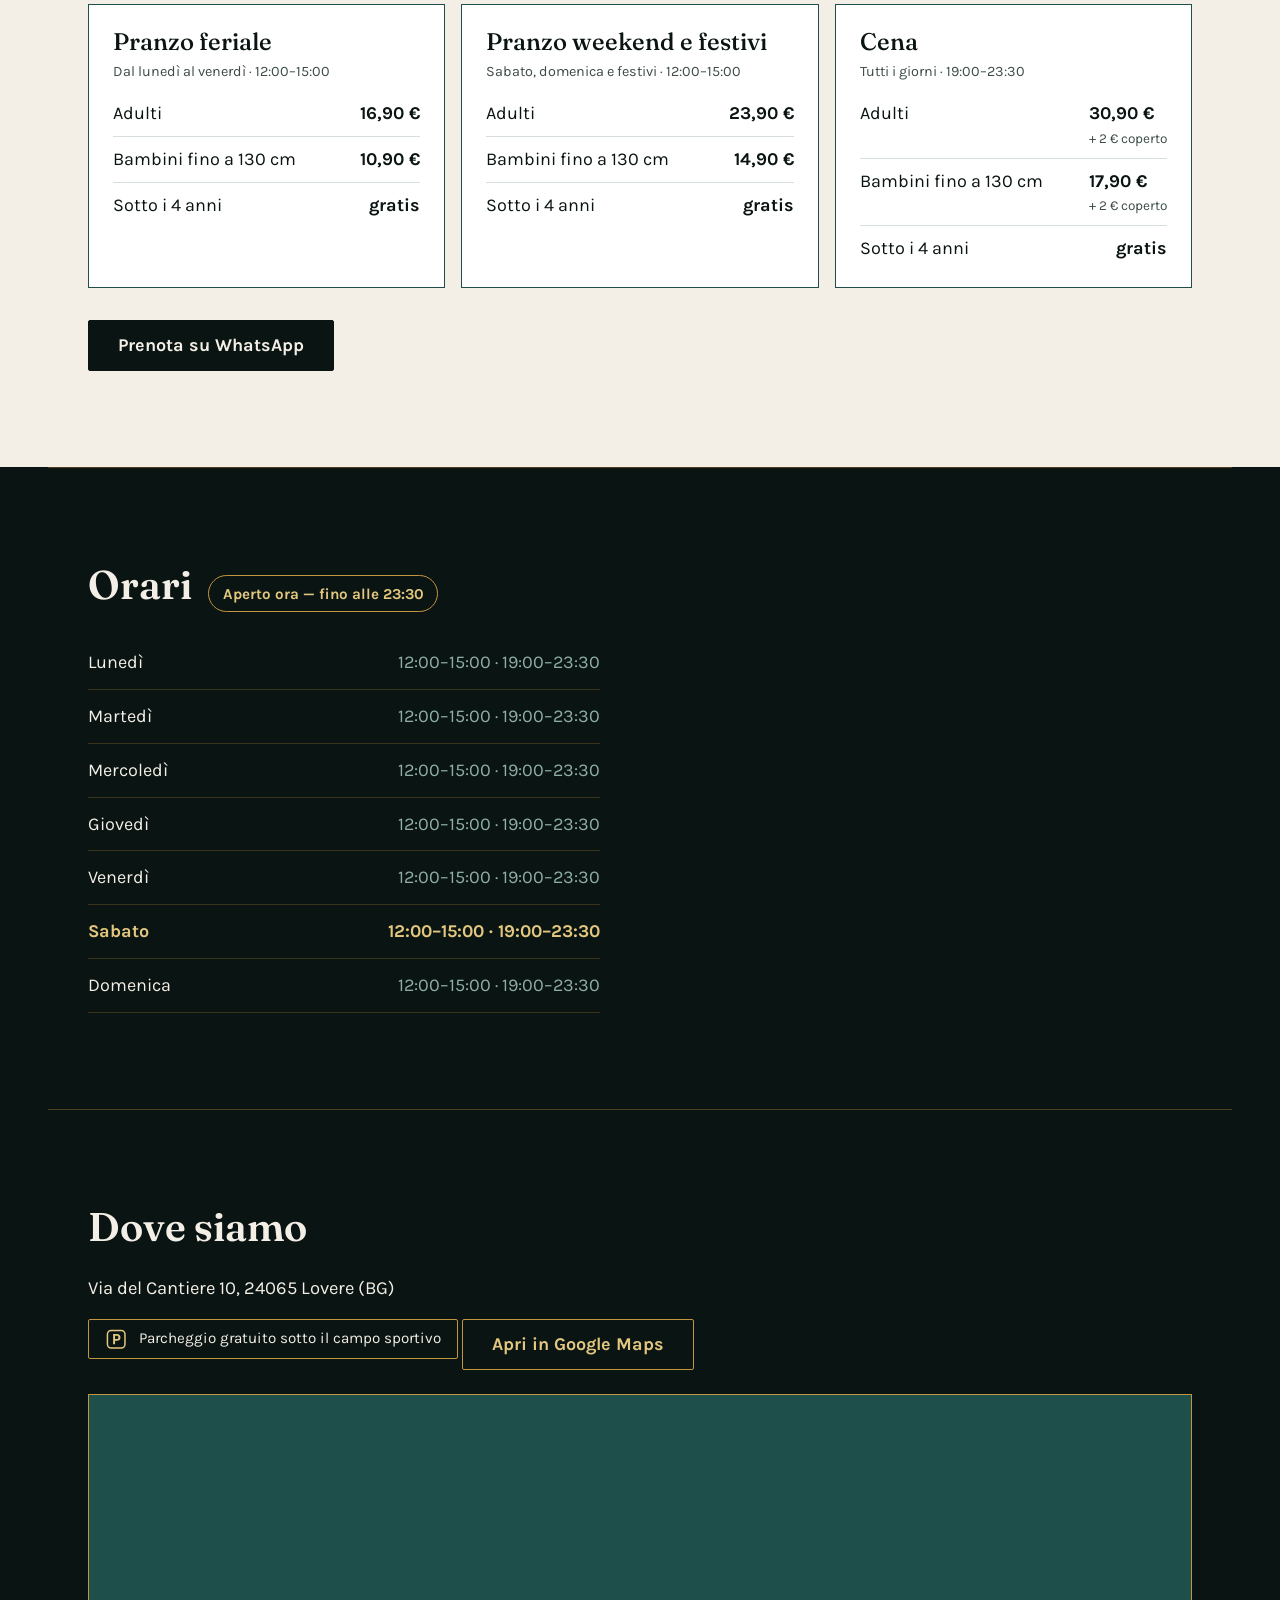
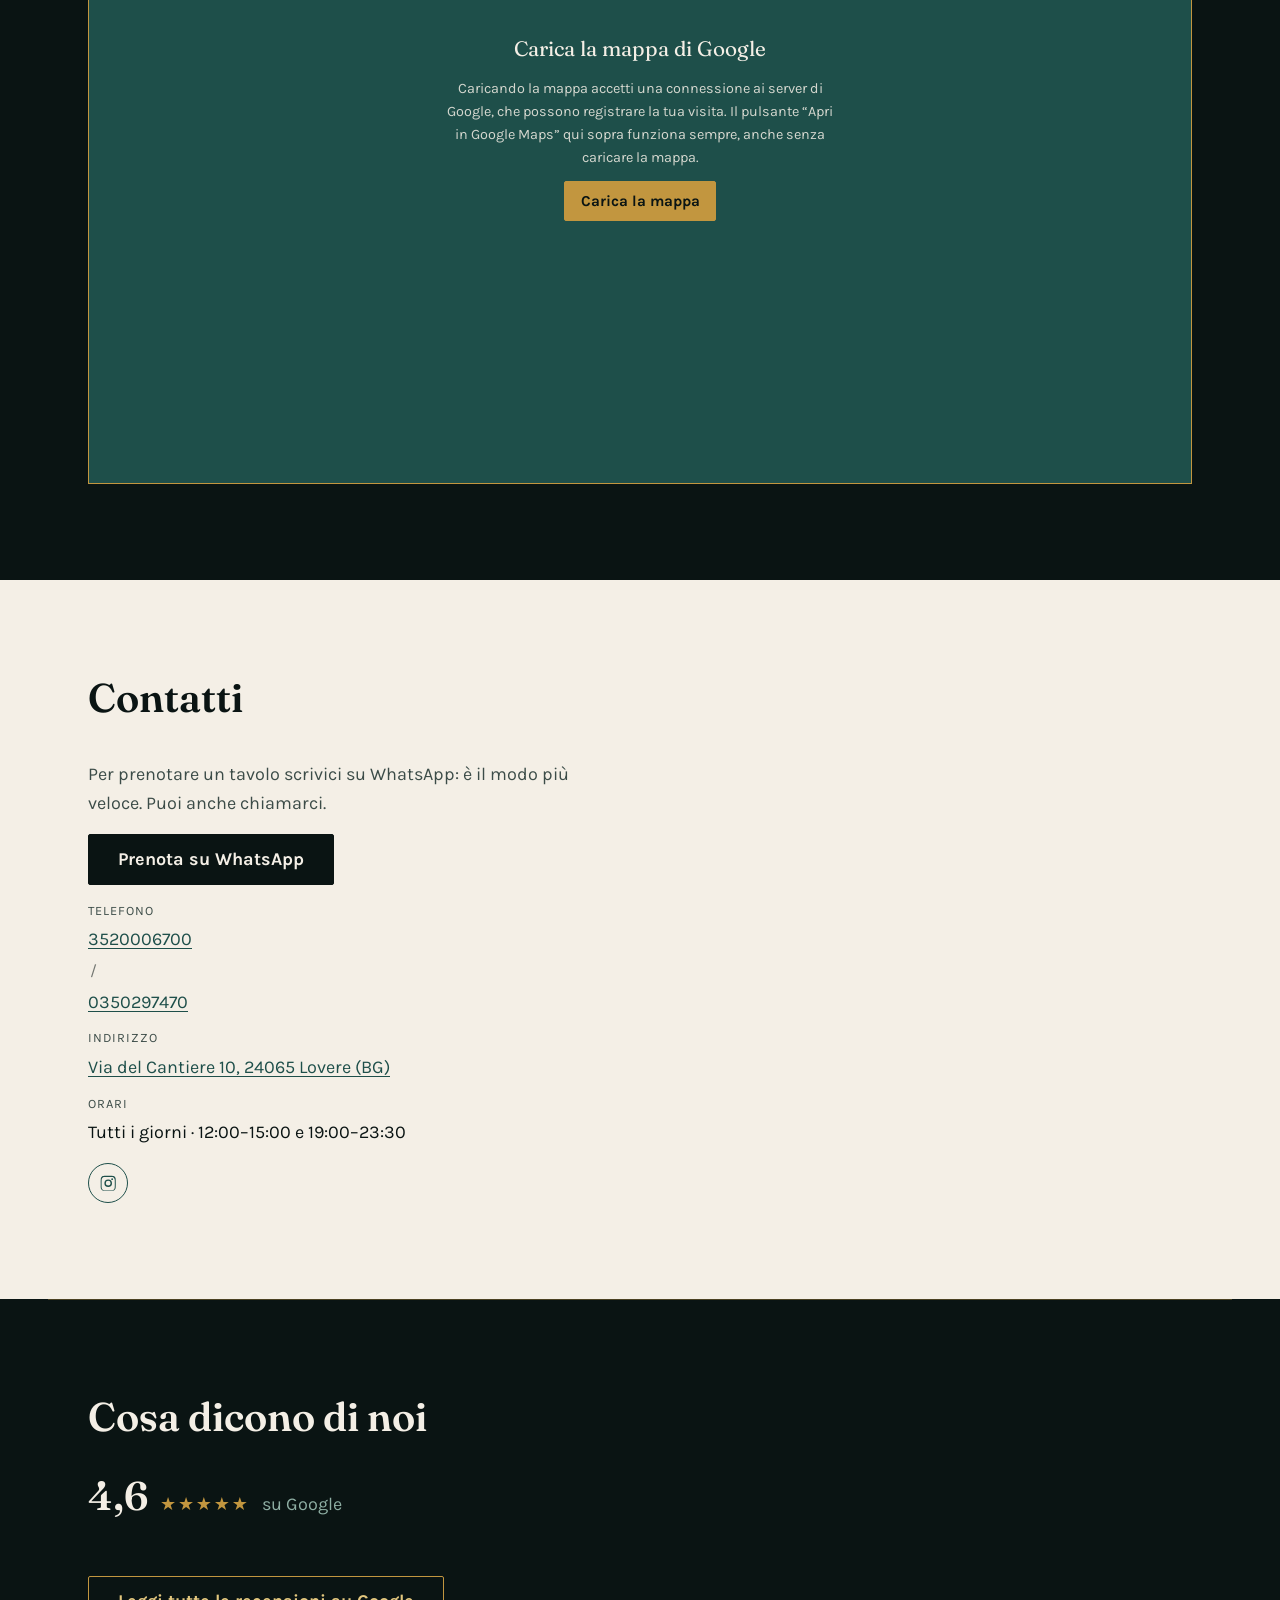
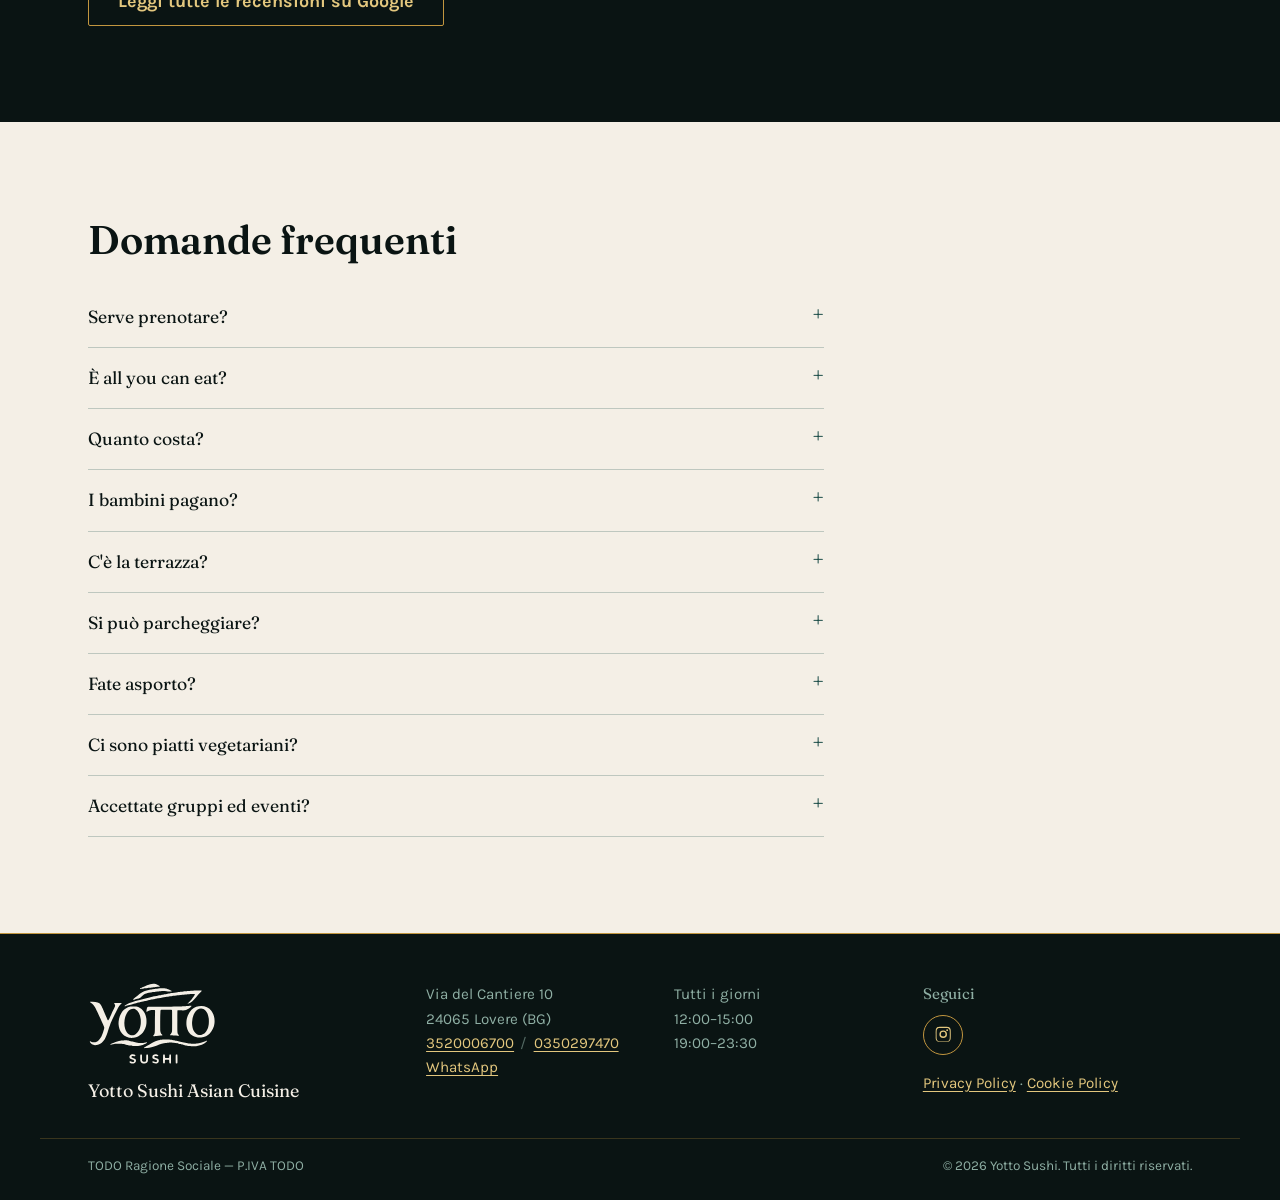
==== commit 0381dc75: "Nuova sezione "Cocktail Night" tra "Il locale" e "Menù" - assets/images/cocktail/: foto cocktail-blu" ====
--- a/index.html
+++ b/index.html
@@ -134,6 +134,7 @@
 
     <nav class="nav__links" aria-label="Sezioni del sito">
       <a href="#il-locale">Il locale</a>
+      <a href="#cocktail">Cocktail</a>
       <a href="#menu">Menù</a>
       <a href="#prezzi">Prezzi</a>
       <a href="#orari">Orari</a>
@@ -161,6 +162,7 @@
     </button>
     <nav aria-label="Sezioni del sito">
       <a href="#il-locale">Il locale</a>
+      <a href="#cocktail">Cocktail</a>
       <a href="#menu">Menù</a>
       <a href="#prezzi">Prezzi</a>
       <a href="#orari">Orari</a>
@@ -301,6 +303,24 @@
   </div>
 </section>
 
+<!-- ============================ COCKTAIL NIGHT ============================ -->
+<!-- Sezione-messaggio compatta (niente marquee): promo del venerdì. -->
+<section class="sezione cocktail" id="cocktail" aria-labelledby="cocktail-tit">
+  <div class="contenitore cocktail__griglia" data-animate>
+    <figure class="cocktail__foto">
+      <picture>
+        <source type="image/webp" srcset="/assets/images/cocktail/cocktail-blu-480.webp 480w, /assets/images/cocktail/cocktail-blu-960.webp 960w, /assets/images/cocktail/cocktail-blu-1440.webp 1440w" sizes="(min-width: 900px) 22rem, 100vw">
+        <img src="/assets/images/cocktail/cocktail-blu-480.jpg" width="1536" height="2048" alt="Un cocktail azzurro con ghiaccio, fetta di limone essiccato e un rametto di menta, servito al bancone di Yotto" loading="lazy" decoding="async">
+      </picture>
+    </figure>
+    <div class="cocktail__testo">
+      <h2 id="cocktail-tit">Il venerdì è Cocktail Night</h2>
+      <p>Ogni venerdì offriamo un cocktail a tutti i nostri ospiti.</p>
+      <a class="btn btn--pieno" href="https://wa.me/393520006700?text=Ciao%20Yotto!%20Vorrei%20prenotare%20per%20il%20venerd%C3%AC%20Cocktail%20Night" target="_blank" rel="noopener">Prenota il venerdì</a>
+    </div>
+  </div>
+</section>
+
 <!-- ============================ MENÙ ============================ -->
 <section class="sezione menu" id="menu" aria-labelledby="menu-tit">
   <div class="contenitore">
--- a/styles.css
+++ b/styles.css
@@ -395,12 +395,22 @@
   pointer-events: none;
 }
 .hero__titolo { max-width: 16ch; }
+/* Le due righe sotto il titolo: percettibilmente più grandi del testo
+   normale, ma sempre ben sotto al titolo nella gerarchia. Scala fluida
+   con clamp(); text-wrap: balance evita il "capo" con parola orfana su
+   mobile stretto. */
 .hero__offerta {
   color: var(--ottone-luce);
-  font-size: clamp(1rem, 1.4vw + .7rem, 1.2rem);
-  max-width: 26ch;
-}
-.hero__sottotitolo { color: var(--marmo-chiaro); letter-spacing: .02em; }
+  font-size: clamp(1.15rem, 2.4vw + .5rem, 1.7rem);
+  max-width: 40ch;
+  text-wrap: balance;
+}
+.hero__sottotitolo {
+  color: var(--marmo-chiaro);
+  letter-spacing: .02em;
+  font-size: clamp(1.15rem, 1.3vw + .7rem, 1.4rem);
+  text-wrap: balance;
+}
 .hero__azioni { display: flex; flex-wrap: wrap; gap: var(--s3); justify-content: center; margin-top: var(--s2); }
 
 .hero__dots {
@@ -545,6 +555,34 @@
 .lightbox__btn:hover { background: var(--ottone); color: var(--laguna-notte); }
 .lightbox__btn--chiudi { position: absolute; top: -3.75rem; right: 0; }
 
+/* ---------- 11-bis. COCKTAIL NIGHT ---------- */
+/* Sezione-messaggio compatta: poco padding verticale (la pagina è già
+   lunga su mobile), due colonne su desktop, impilata sotto. */
+.cocktail { padding-block: clamp(1.75rem, 5vw, 3rem); }
+.cocktail__griglia { display: grid; gap: var(--s5); align-items: center; }
+.cocktail__foto {
+  margin: 0;
+  border: 1px solid var(--ottone);
+  background: #0d1a19;
+  overflow: hidden;
+}
+/* La foto è verticale: qui la ritagliamo larga per tenere la sezione bassa. */
+.cocktail__foto img {
+  width: 100%;
+  aspect-ratio: 16 / 10;
+  object-fit: cover;
+  object-position: center 30%;
+}
+.cocktail__testo { display: flex; flex-direction: column; align-items: flex-start; gap: var(--s3); }
+.cocktail__testo h2 { color: var(--ottone-luce); margin-bottom: 0; }
+.cocktail__testo p { color: var(--marmo-chiaro); }
+.cocktail__testo .btn { margin-top: var(--s2); }
+
+@media (min-width: 900px) {
+  .cocktail__griglia { grid-template-columns: 22rem 1fr; gap: var(--s7); }
+  .cocktail__foto img { aspect-ratio: 4 / 3; }
+}
+
 /* ---------- 12. MENÙ ---------- */
 .menu__lista {
   list-style: none; padding: 0;
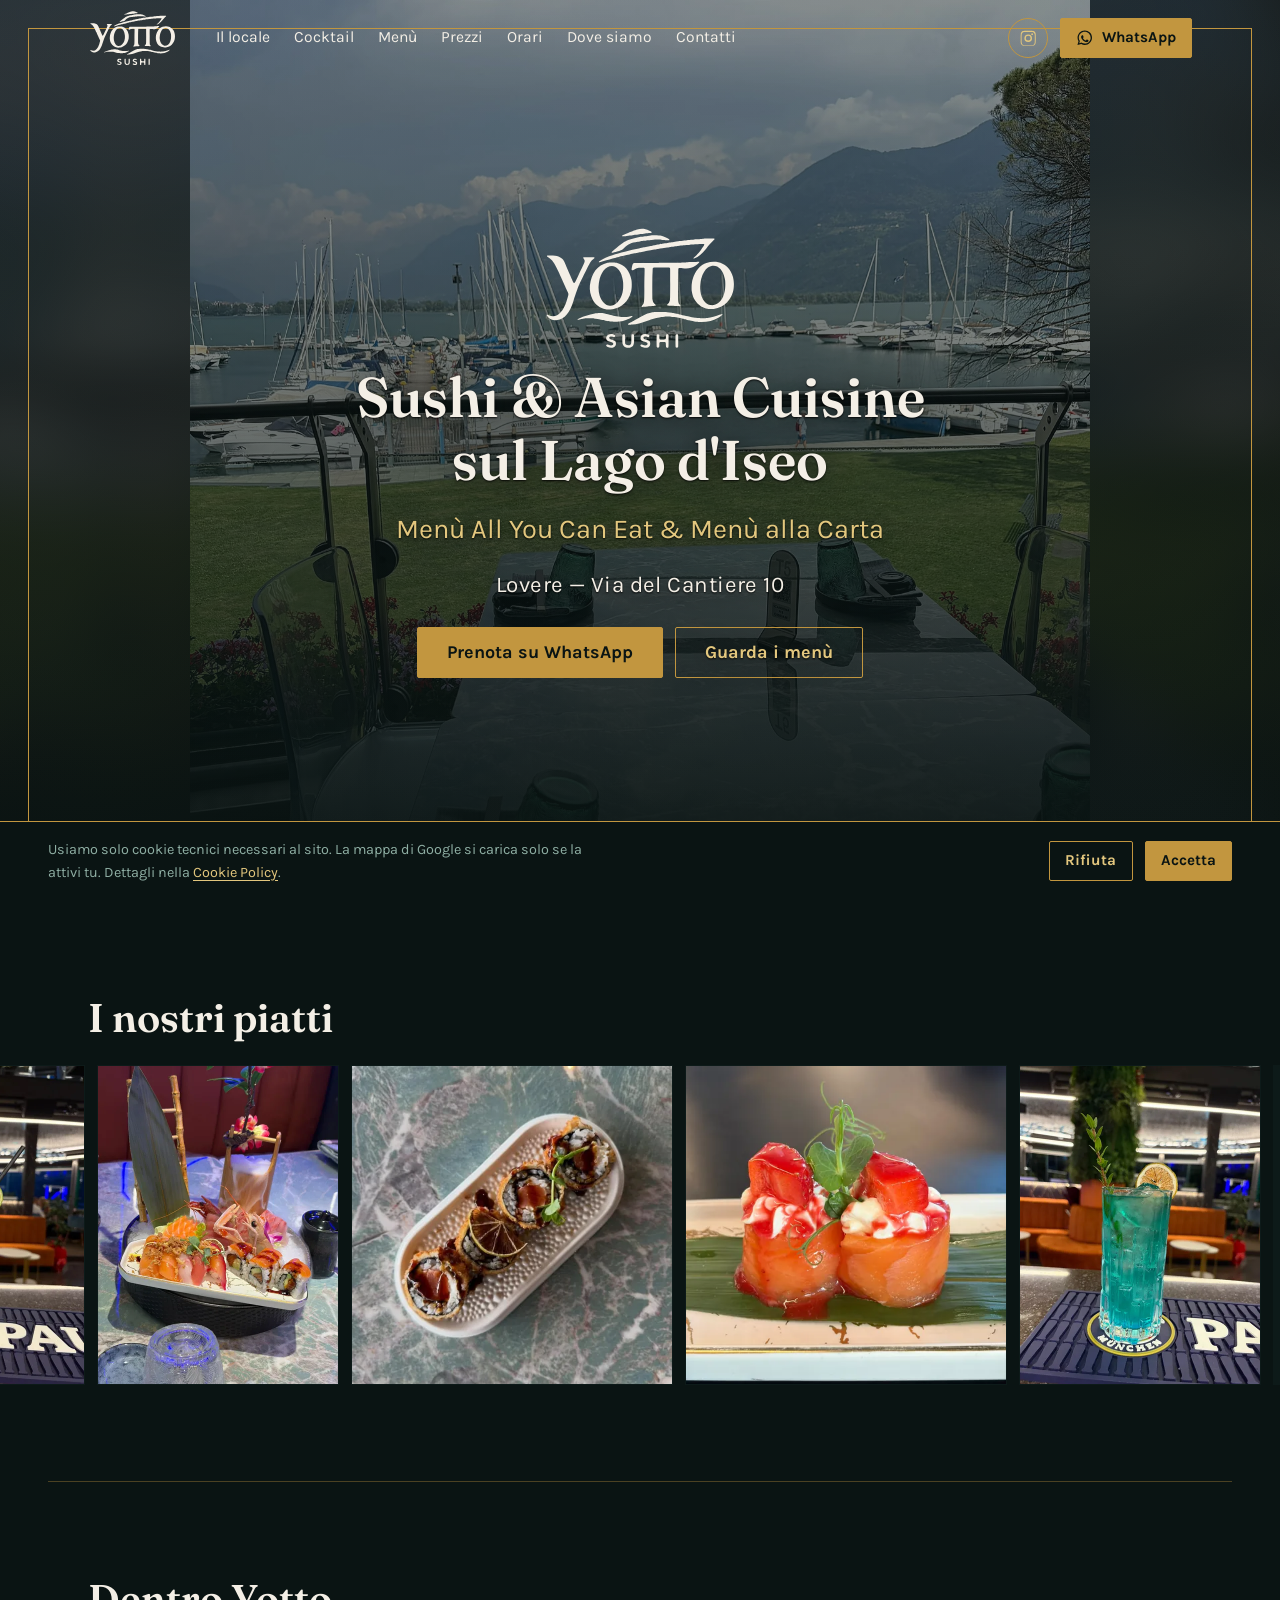
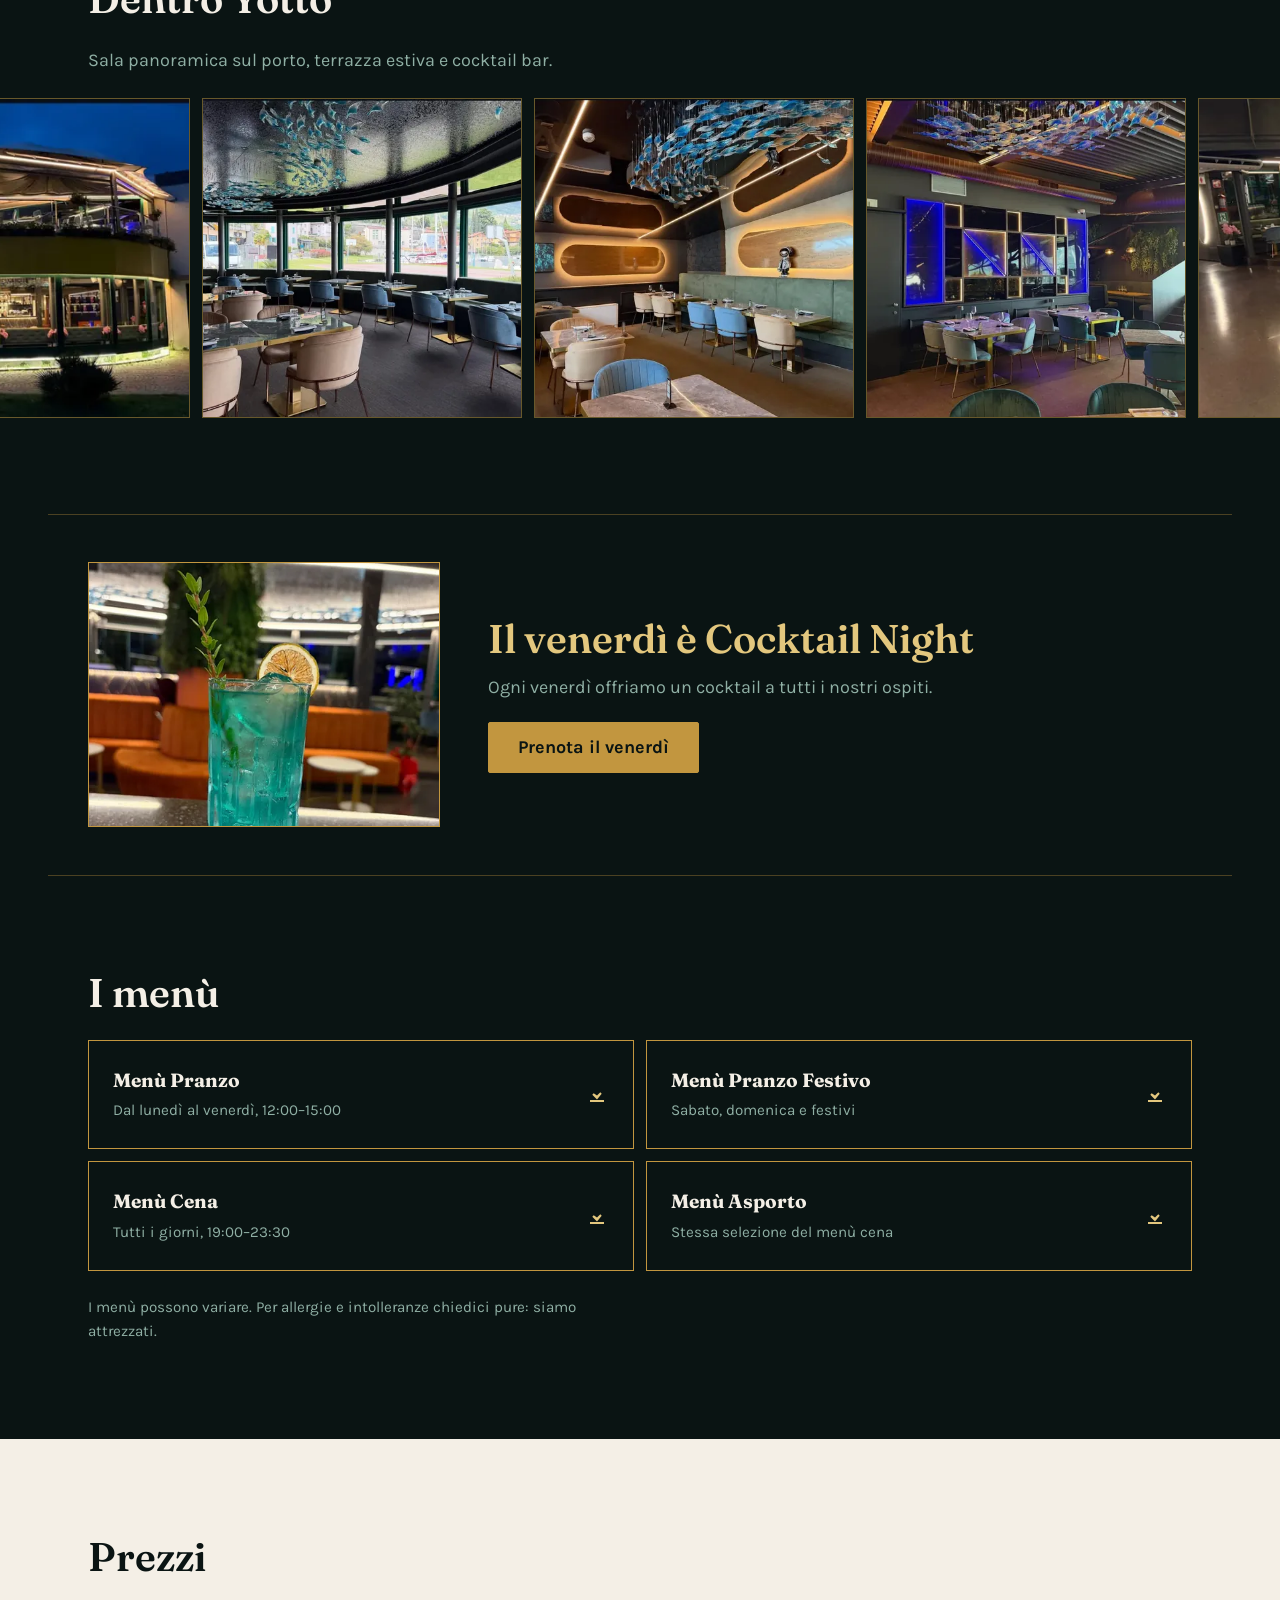
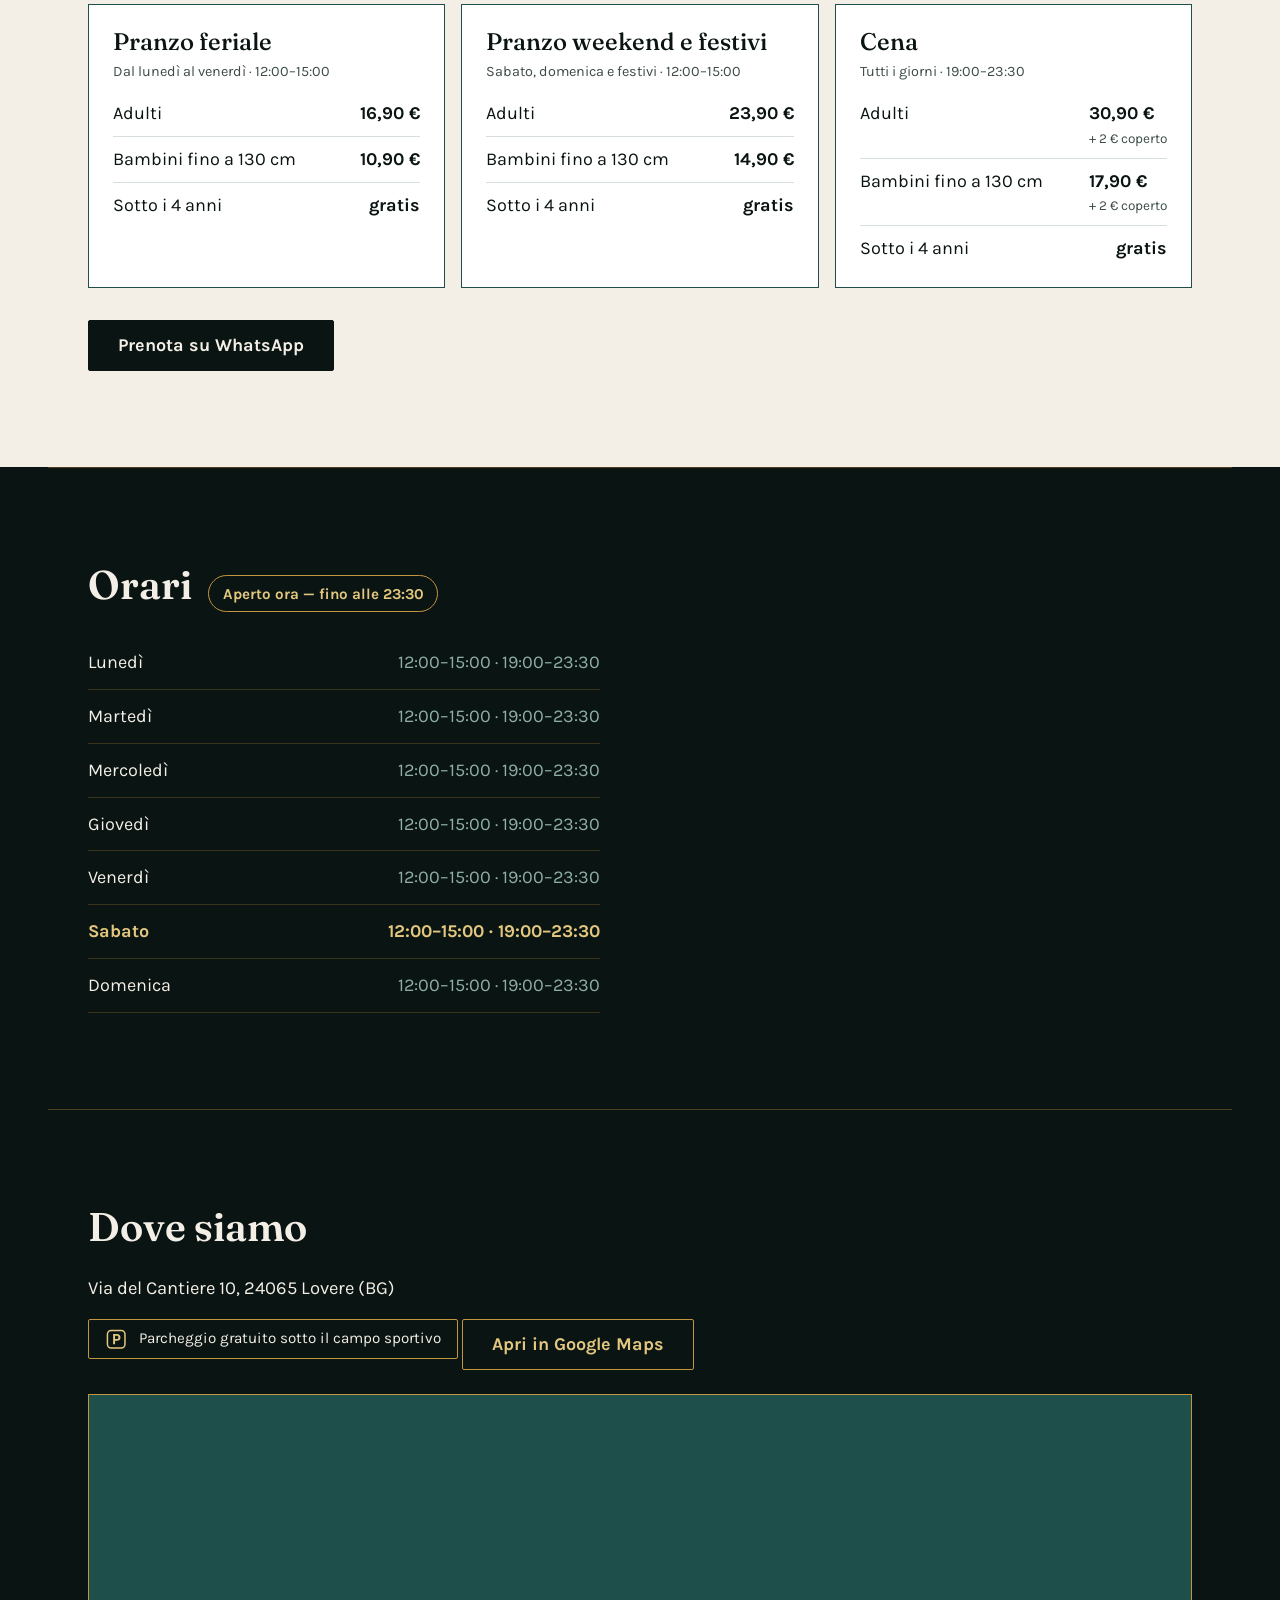
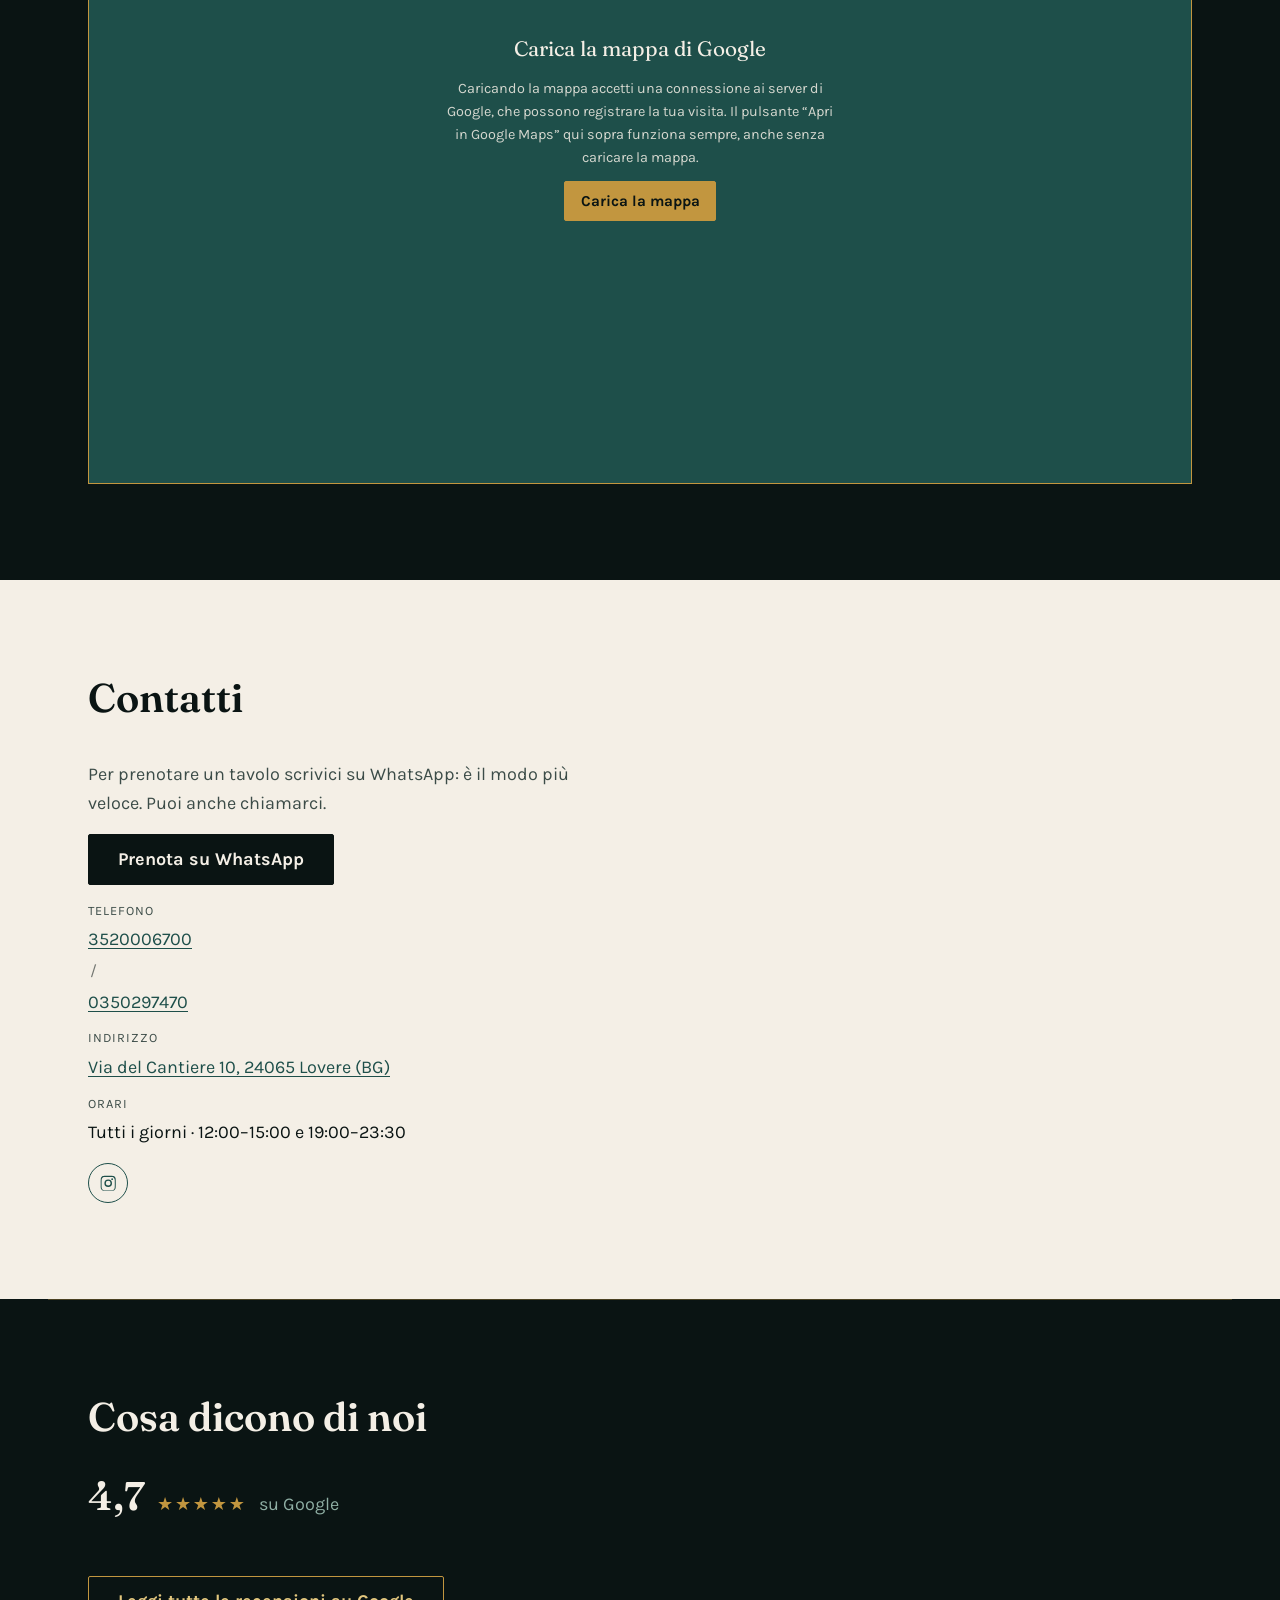
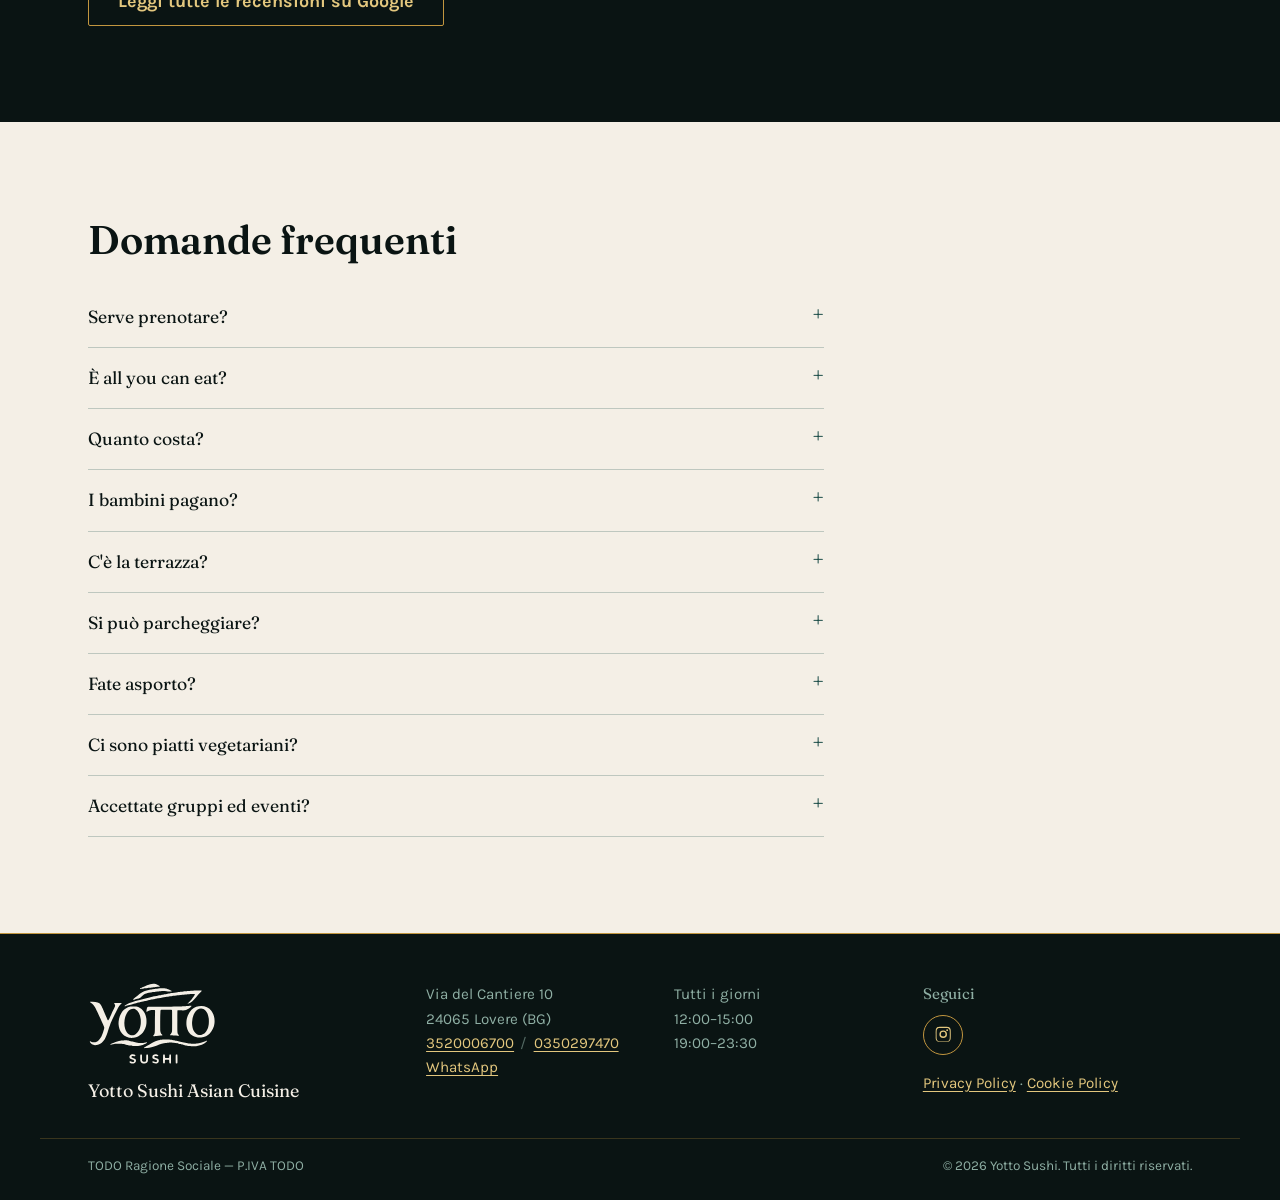
==== commit 306df069: "Recensioni: valutazione Google da 4,6 a 4,7 Aggiornato il voto visibile nella sezione "Cosa dicono d" ====
--- a/index.html
+++ b/index.html
@@ -26,14 +26,14 @@
 <meta property="og:description" content="Sushi, sashimi e cucina asiatica all you can eat sul lungolago di Lovere. Aperto tutti i giorni, pranzo e cena. Prenota su WhatsApp.">
 <meta property="og:url" content="https://yotto-sushi-lovere.netlify.app/">
 <meta property="og:locale" content="it_IT">
-<meta property="og:image" content="https://yotto-sushi-lovere.netlify.app/assets/images/hero/01-esterno-notte.jpg">
-<meta property="og:image:width" content="1600">
-<meta property="og:image:height" content="1213">
-<meta property="og:image:alt" content="L'esterno di Yotto Sushi illuminato di sera">
+<meta property="og:image" content="https://yotto-sushi-lovere.netlify.app/assets/images/hero/01-vista-lago.jpg">
+<meta property="og:image:width" content="2048">
+<meta property="og:image:height" content="2048">
+<meta property="og:image:alt" content="La vista sul porto di Lovere e il Lago d'Iseo dal tavolo di Yotto">
 <meta name="twitter:card" content="summary_large_image">
 <meta name="twitter:title" content="Yotto Sushi Lovere | All you can eat sul Lago d'Iseo">
 <meta name="twitter:description" content="Sushi con vista sul Lago d'Iseo. Aperto tutti i giorni, pranzo e cena. Prenota su WhatsApp.">
-<meta name="twitter:image" content="https://yotto-sushi-lovere.netlify.app/assets/images/hero/01-esterno-notte.jpg">
+<meta name="twitter:image" content="https://yotto-sushi-lovere.netlify.app/assets/images/hero/01-vista-lago.jpg">
 
 <!-- Favicon e icone (già pronte in assets/images/brand/) -->
 <link rel="icon" href="/favicon.ico" sizes="48x48">
@@ -46,8 +46,8 @@
 <link rel="preload" href="/assets/fonts/karla-variable.woff2" as="font" type="font/woff2" crossorigin>
 
 <!-- Prima immagine dell'hero: caricata subito, non lazy -->
-<link rel="preload" as="image" href="/assets/images/hero/01-esterno-notte-960.webp" type="image/webp"
-      imagesrcset="/assets/images/hero/01-esterno-notte-960.webp 960w, /assets/images/hero/01-esterno-notte-1440.webp 1440w"
+<link rel="preload" as="image" href="/assets/images/hero/01-vista-lago-960.webp" type="image/webp"
+      imagesrcset="/assets/images/hero/01-vista-lago-960.webp 960w, /assets/images/hero/01-vista-lago-1440.webp 1440w"
       imagesizes="100vw" fetchpriority="high">
 
 <link rel="stylesheet" href="/styles.css">
@@ -71,9 +71,9 @@
   "name": "Yotto Sushi Asian Cuisine",
   "url": "https://yotto-sushi-lovere.netlify.app/",
   "image": [
-    "https://yotto-sushi-lovere.netlify.app/assets/images/hero/01-esterno-notte.jpg",
-    "https://yotto-sushi-lovere.netlify.app/assets/images/hero/02-sala-panoramica-lago.jpg",
-    "https://yotto-sushi-lovere.netlify.app/assets/images/hero/03-sala-pesci-vetro.jpg"
+    "https://yotto-sushi-lovere.netlify.app/assets/images/hero/01-vista-lago.jpg",
+    "https://yotto-sushi-lovere.netlify.app/assets/images/hero/02-esterno-notte.jpg",
+    "https://yotto-sushi-lovere.netlify.app/assets/images/hero/03-sala-panoramica-lago.jpg"
   ],
   "servesCuisine": ["Giapponese", "Cinese", "Sushi", "Asiatica"],
   "priceRange": "€€",
@@ -88,7 +88,7 @@
   },
   "aggregateRating": {
     "@type": "AggregateRating",
-    "ratingValue": "4.6",
+    "ratingValue": "4.7",
     "bestRating": "5"
   },
   "hasMenu": "https://yotto-sushi-lovere.netlify.app/#menu",
@@ -180,32 +180,40 @@
 <section class="hero" data-hero aria-label="Yotto Sushi, sushi e cucina asiatica sul Lago d'Iseo">
   <div class="hero__slides" data-hero-slides>
     <!-- Ogni slide: uno sfondo sfocato (riempie lo schermo) + l'immagine intera al centro, senza ritaglio. -->
+    <!-- 1ª slide (richiesta dal cliente): la vista sul porto e sul Lago d'Iseo -->
     <div class="hero__slide" data-hero-slide>
-      <div class="hero__slide-bg" style="background-image:url(/assets/images/hero/01-esterno-notte-960.jpg)"></div>
+      <div class="hero__slide-bg" style="background-image:url(/assets/images/hero/01-vista-lago-960.jpg)"></div>
       <picture>
-        <source type="image/webp" srcset="/assets/images/hero/01-esterno-notte-960.webp 960w, /assets/images/hero/01-esterno-notte-1440.webp 1440w" sizes="100vw">
-        <img class="hero__slide-fg" src="/assets/images/hero/01-esterno-notte-960.jpg" width="1600" height="1213" alt="L'esterno di Yotto Sushi illuminato di sera, con la terrazza al piano superiore" fetchpriority="high" decoding="async">
+        <source type="image/webp" srcset="/assets/images/hero/01-vista-lago-960.webp 960w, /assets/images/hero/01-vista-lago-1440.webp 1440w" sizes="100vw">
+        <img class="hero__slide-fg" src="/assets/images/hero/01-vista-lago-960.jpg" width="2048" height="2048" alt="La vista sul porto di Lovere e sul Lago d'Iseo, con le barche a vela e le montagne, dal tavolo di Yotto" fetchpriority="high" decoding="async">
       </picture>
     </div>
     <div class="hero__slide" data-hero-slide>
-      <div class="hero__slide-bg" style="background-image:url(/assets/images/hero/02-sala-panoramica-lago-960.jpg)"></div>
+      <div class="hero__slide-bg" style="background-image:url(/assets/images/hero/02-esterno-notte-960.jpg)"></div>
       <picture>
-        <source type="image/webp" srcset="/assets/images/hero/02-sala-panoramica-lago-960.webp 960w, /assets/images/hero/02-sala-panoramica-lago-1440.webp 1440w" sizes="100vw">
-        <img class="hero__slide-fg" src="/assets/images/hero/02-sala-panoramica-lago-960.jpg" width="1080" height="1087" alt="La sala panoramica di Yotto con vista sul porto di Lovere" loading="lazy" decoding="async">
+        <source type="image/webp" srcset="/assets/images/hero/02-esterno-notte-960.webp 960w, /assets/images/hero/02-esterno-notte-1440.webp 1440w" sizes="100vw">
+        <img class="hero__slide-fg" src="/assets/images/hero/02-esterno-notte-960.jpg" width="1600" height="1213" alt="L'esterno di Yotto Sushi illuminato di sera, con la terrazza al piano superiore" loading="lazy" decoding="async">
       </picture>
     </div>
     <div class="hero__slide" data-hero-slide>
-      <div class="hero__slide-bg" style="background-image:url(/assets/images/hero/03-sala-pesci-vetro-960.jpg)"></div>
+      <div class="hero__slide-bg" style="background-image:url(/assets/images/hero/03-sala-panoramica-lago-960.jpg)"></div>
       <picture>
-        <source type="image/webp" srcset="/assets/images/hero/03-sala-pesci-vetro-960.webp 960w, /assets/images/hero/03-sala-pesci-vetro-1440.webp 1440w" sizes="100vw">
-        <img class="hero__slide-fg" src="/assets/images/hero/03-sala-pesci-vetro-960.jpg" width="1080" height="1085" alt="L'installazione di pesci in vetro sospesa sul soffitto della sala" loading="lazy" decoding="async">
+        <source type="image/webp" srcset="/assets/images/hero/03-sala-panoramica-lago-960.webp 960w, /assets/images/hero/03-sala-panoramica-lago-1440.webp 1440w" sizes="100vw">
+        <img class="hero__slide-fg" src="/assets/images/hero/03-sala-panoramica-lago-960.jpg" width="1080" height="1087" alt="La sala panoramica di Yotto con vista sul porto di Lovere" loading="lazy" decoding="async">
       </picture>
     </div>
     <div class="hero__slide" data-hero-slide>
-      <div class="hero__slide-bg" style="background-image:url(/assets/images/hero/04-terrazza-verde-960.jpg)"></div>
+      <div class="hero__slide-bg" style="background-image:url(/assets/images/hero/04-sala-pesci-vetro-960.jpg)"></div>
       <picture>
-        <source type="image/webp" srcset="/assets/images/hero/04-terrazza-verde-960.webp 960w, /assets/images/hero/04-terrazza-verde-1440.webp 1440w" sizes="100vw">
-        <img class="hero__slide-fg" src="/assets/images/hero/04-terrazza-verde-960.jpg" width="1080" height="1087" alt="Il piano superiore di Yotto con tavolo tondo in marmo e piante" loading="lazy" decoding="async">
+        <source type="image/webp" srcset="/assets/images/hero/04-sala-pesci-vetro-960.webp 960w, /assets/images/hero/04-sala-pesci-vetro-1440.webp 1440w" sizes="100vw">
+        <img class="hero__slide-fg" src="/assets/images/hero/04-sala-pesci-vetro-960.jpg" width="1080" height="1085" alt="L'installazione di pesci in vetro sospesa sul soffitto della sala" loading="lazy" decoding="async">
+      </picture>
+    </div>
+    <div class="hero__slide" data-hero-slide>
+      <div class="hero__slide-bg" style="background-image:url(/assets/images/hero/05-terrazza-verde-960.jpg)"></div>
+      <picture>
+        <source type="image/webp" srcset="/assets/images/hero/05-terrazza-verde-960.webp 960w, /assets/images/hero/05-terrazza-verde-1440.webp 1440w" sizes="100vw">
+        <img class="hero__slide-fg" src="/assets/images/hero/05-terrazza-verde-960.jpg" width="1080" height="1087" alt="Il piano superiore di Yotto con tavolo tondo in marmo e piante" loading="lazy" decoding="async">
       </picture>
     </div>
   </div>
@@ -240,29 +248,66 @@
        una griglia statica e completa (vedi styles.css). -->
   <div class="marquee" data-marquee data-marquee-dir="sx" tabindex="0" role="group" aria-label="Alcuni dei nostri piatti — scorri per vederle tutte">
     <ul class="marquee__track" data-galleria data-marquee-track>
-      <li><button type="button" class="piatto" data-lightbox aria-label="Ingrandisci: Tataki di tonno con granella di pistacchio e salsa al mango">
-        <picture><source type="image/webp" srcset="/assets/images/piatti/tataki-tonno-01-480.webp 480w, /assets/images/piatti/tataki-tonno-01-960.webp 960w" sizes="(min-width:900px) 20rem, (min-width:600px) 17rem, 15rem">
-        <img src="/assets/images/piatti/tataki-tonno-01-480.jpg" width="1079" height="1078" alt="Tataki di tonno con granella di pistacchio e salsa al mango" loading="lazy" decoding="async"></picture>
-      </button></li>
-      <li><button type="button" class="piatto" data-lightbox aria-label="Ingrandisci: Carpaccio di pesce marinato con agrumi">
-        <picture><source type="image/webp" srcset="/assets/images/piatti/carpaccio-agrumi-480.webp 480w, /assets/images/piatti/carpaccio-agrumi-960.webp 960w" sizes="(min-width:900px) 20rem, (min-width:600px) 17rem, 15rem">
-        <img src="/assets/images/piatti/carpaccio-agrumi-480.jpg" width="1080" height="1087" alt="Carpaccio di pesce marinato con agrumi" loading="lazy" decoding="async"></picture>
-      </button></li>
-      <li><button type="button" class="piatto" data-lightbox aria-label="Ingrandisci: Sashimi di tonno servito con ghiaccio secco">
-        <picture><source type="image/webp" srcset="/assets/images/piatti/sashimi-ghiaccio-secco-480.webp 480w, /assets/images/piatti/sashimi-ghiaccio-secco-960.webp 960w" sizes="(min-width:900px) 20rem, (min-width:600px) 17rem, 15rem">
-        <img src="/assets/images/piatti/sashimi-ghiaccio-secco-480.jpg" width="1080" height="1087" alt="Sashimi di tonno servito con ghiaccio secco" loading="lazy" decoding="async"></picture>
-      </button></li>
-      <li><button type="button" class="piatto" data-lightbox aria-label="Ingrandisci: Uramaki fritto con tonno e salsa teriyaki">
-        <picture><source type="image/webp" srcset="/assets/images/piatti/uramaki-fritto-480.webp 480w, /assets/images/piatti/uramaki-fritto-960.webp 960w" sizes="(min-width:900px) 20rem, (min-width:600px) 17rem, 15rem">
-        <img src="/assets/images/piatti/uramaki-fritto-480.jpg" width="1080" height="1079" alt="Uramaki fritto con tonno e salsa teriyaki" loading="lazy" decoding="async"></picture>
-      </button></li>
-      <li><button type="button" class="piatto" data-lightbox aria-label="Ingrandisci: Tacos di salmone con granella di pistacchio su piatto dorato">
-        <picture><source type="image/webp" srcset="/assets/images/piatti/tacos-salmone-pistacchio-480.webp 480w, /assets/images/piatti/tacos-salmone-pistacchio-960.webp 960w" sizes="(min-width:900px) 20rem, (min-width:600px) 17rem, 15rem">
-        <img src="/assets/images/piatti/tacos-salmone-pistacchio-480.jpg" width="1080" height="1090" alt="Tacos di salmone con granella di pistacchio su piatto dorato" loading="lazy" decoding="async"></picture>
-      </button></li>
-      <li><button type="button" class="piatto" data-lightbox aria-label="Ingrandisci: Onigiri con semi di sesamo e lime essiccato">
-        <picture><source type="image/webp" srcset="/assets/images/piatti/onigiri-lime-480.webp 480w, /assets/images/piatti/onigiri-lime-960.webp 960w" sizes="(min-width:900px) 20rem, (min-width:600px) 17rem, 15rem">
-        <img src="/assets/images/piatti/onigiri-lime-480.jpg" width="1080" height="1090" alt="Onigiri con semi di sesamo e lime essiccato" loading="lazy" decoding="async"></picture>
+      <!-- Ordine volutamente mescolato: cocktail distanziati, foto simili mai vicine.
+           1 -->
+      <li><button type="button" class="piatto" data-lightbox aria-label="Ingrandisci: cocktail in coppa Martini con lime">
+        <picture><source type="image/webp" srcset="/assets/images/piatti/cocktail-martini-480.webp 480w, /assets/images/piatti/cocktail-martini-960.webp 960w, /assets/images/piatti/cocktail-martini-1440.webp 1440w" sizes="(min-width:900px) 20rem, (min-width:600px) 17rem, 15rem">
+        <img src="/assets/images/piatti/cocktail-martini-480.jpg" width="1536" height="2048" alt="Cocktail servito in coppa Martini, con spicchio di lime e bordo di zucchero, al bancone del cocktail bar" loading="lazy" decoding="async"></picture>
+      </button></li>
+      <!-- 2 -->
+      <li><button type="button" class="piatto" data-lightbox aria-label="Ingrandisci: barca di sushi con vapore di ghiaccio secco">
+        <picture><source type="image/webp" srcset="/assets/images/piatti/barca-sushi-vapore-480.webp 480w, /assets/images/piatti/barca-sushi-vapore-960.webp 960w, /assets/images/piatti/barca-sushi-vapore-1440.webp 1440w" sizes="(min-width:900px) 20rem, (min-width:600px) 17rem, 15rem">
+        <img src="/assets/images/piatti/barca-sushi-vapore-480.jpg" width="1536" height="2048" alt="Barca di sushi con vela di foglia e bambù: sashimi di salmone e tonno, gamberi e maki, con una tazza fumante di ghiaccio secco" loading="lazy" decoding="async"></picture>
+      </button></li>
+      <!-- 3 -->
+      <li><button type="button" class="piatto" data-lightbox aria-label="Ingrandisci: uramaki fritti con teriyaki, vista dall'alto">
+        <picture><source type="image/webp" srcset="/assets/images/piatti/uramaki-fritti-teriyaki-480.webp 480w, /assets/images/piatti/uramaki-fritti-teriyaki-960.webp 960w, /assets/images/piatti/uramaki-fritti-teriyaki-1440.webp 1440w" sizes="(min-width:900px) 20rem, (min-width:600px) 17rem, 15rem">
+        <img src="/assets/images/piatti/uramaki-fritti-teriyaki-480.jpg" width="1080" height="1079" alt="Uramaki fritti con salsa teriyaki e lime essiccato, visti dall'alto su piatto ovale bianco, tavolo di marmo verde" loading="lazy" decoding="async"></picture>
+      </button></li>
+      <!-- 4 -->
+      <li><button type="button" class="piatto" data-lightbox aria-label="Ingrandisci: involtini di salmone con fragola e crema">
+        <picture><source type="image/webp" srcset="/assets/images/piatti/roll-salmone-fragola-480.webp 480w, /assets/images/piatti/roll-salmone-fragola-960.webp 960w, /assets/images/piatti/roll-salmone-fragola-1440.webp 1440w" sizes="(min-width:900px) 20rem, (min-width:600px) 17rem, 15rem">
+        <img src="/assets/images/piatti/roll-salmone-fragola-480.jpg" width="2048" height="2048" alt="Involtini di salmone con fragola fresca, crema al formaggio e salsa alla fragola, su foglia di banano" loading="lazy" decoding="async"></picture>
+      </button></li>
+      <!-- 5 -->
+      <li><button type="button" class="piatto" data-lightbox aria-label="Ingrandisci: cocktail azzurro in bicchiere alto">
+        <picture><source type="image/webp" srcset="/assets/images/piatti/cocktail-blu-alto-480.webp 480w, /assets/images/piatti/cocktail-blu-alto-960.webp 960w, /assets/images/piatti/cocktail-blu-alto-1440.webp 1440w" sizes="(min-width:900px) 20rem, (min-width:600px) 17rem, 15rem">
+        <img src="/assets/images/piatti/cocktail-blu-alto-480.jpg" width="1536" height="2048" alt="Cocktail azzurro in bicchiere alto con ghiaccio, lime essiccato e un rametto di menta, al bancone del cocktail bar" loading="lazy" decoding="async"></picture>
+      </button></li>
+      <!-- 6 -->
+      <li><button type="button" class="piatto" data-lightbox aria-label="Ingrandisci: sashimi di salmone nella nuvola di ghiaccio secco">
+        <picture><source type="image/webp" srcset="/assets/images/piatti/sashimi-salmone-fumo-480.webp 480w, /assets/images/piatti/sashimi-salmone-fumo-960.webp 960w, /assets/images/piatti/sashimi-salmone-fumo-1440.webp 1440w" sizes="(min-width:900px) 20rem, (min-width:600px) 17rem, 15rem">
+        <img src="/assets/images/piatti/sashimi-salmone-fumo-480.jpg" width="1536" height="2048" alt="Sashimi di salmone in una ciotola bianca avvolta da una densa nuvola di ghiaccio secco, con germogli di pisello" loading="lazy" decoding="async"></picture>
+      </button></li>
+      <!-- 7 -->
+      <li><button type="button" class="piatto" data-lightbox aria-label="Ingrandisci: tataki di tonno con pistacchio, vista dall'alto">
+        <picture><source type="image/webp" srcset="/assets/images/piatti/tataki-tonno-480.webp 480w, /assets/images/piatti/tataki-tonno-960.webp 960w, /assets/images/piatti/tataki-tonno-1440.webp 1440w" sizes="(min-width:900px) 20rem, (min-width:600px) 17rem, 15rem">
+        <img src="/assets/images/piatti/tataki-tonno-480.jpg" width="1079" height="1078" alt="Tataki di tonno scottato con granella di pistacchio, salsa teriyaki e maionese al mango, su foglia di lattuga, visto dall'alto su piatto nero" loading="lazy" decoding="async"></picture>
+      </button></li>
+      <!-- 8 -->
+      <li><button type="button" class="piatto" data-lightbox aria-label="Ingrandisci: involtini di salmone con mango e caviale sui cucchiai">
+        <picture><source type="image/webp" srcset="/assets/images/piatti/roll-salmone-mango-480.webp 480w, /assets/images/piatti/roll-salmone-mango-960.webp 960w, /assets/images/piatti/roll-salmone-mango-1440.webp 1440w" sizes="(min-width:900px) 20rem, (min-width:600px) 17rem, 15rem">
+        <img src="/assets/images/piatti/roll-salmone-mango-480.jpg" width="2048" height="2048" alt="Involtini di salmone farciti con crema al mango e uova di lompo nere, serviti su cucchiai di metallo intrecciati" loading="lazy" decoding="async"></picture>
+      </button></li>
+      <!-- 9 -->
+      <li><button type="button" class="piatto" data-lightbox aria-label="Ingrandisci: due cocktail in calice">
+        <picture><source type="image/webp" srcset="/assets/images/piatti/cocktail-calici-480.webp 480w, /assets/images/piatti/cocktail-calici-960.webp 960w, /assets/images/piatti/cocktail-calici-1440.webp 1440w" sizes="(min-width:900px) 20rem, (min-width:600px) 17rem, 15rem">
+        <img src="/assets/images/piatti/cocktail-calici-480.jpg" width="1536" height="2048" alt="Due cocktail in calice, uno chiaro con lime e uno arancione con fragola, al bancone del cocktail bar" loading="lazy" decoding="async"></picture>
+      </button></li>
+      <!-- 10 -->
+      <li><button type="button" class="piatto" data-lightbox aria-label="Ingrandisci: barca di sushi a due piani con sashimi e nigiri">
+        <picture><source type="image/webp" srcset="/assets/images/piatti/barca-sashimi-nigiri-480.webp 480w, /assets/images/piatti/barca-sashimi-nigiri-960.webp 960w, /assets/images/piatti/barca-sashimi-nigiri-1440.webp 1440w" sizes="(min-width:900px) 20rem, (min-width:600px) 17rem, 15rem">
+        <img src="/assets/images/piatti/barca-sashimi-nigiri-480.jpg" width="1536" height="2048" alt="Barca di sushi a due piani: sopra sashimi misto, gamberi e ostrica, sotto un assortimento di nigiri e maki" loading="lazy" decoding="async"></picture>
+      </button></li>
+      <!-- 11 -->
+      <li><button type="button" class="piatto" data-lightbox aria-label="Ingrandisci: sashimi di tonno con ghiaccio secco e ventaglio dorato">
+        <picture><source type="image/webp" srcset="/assets/images/piatti/sashimi-tonno-fumo-480.webp 480w, /assets/images/piatti/sashimi-tonno-fumo-960.webp 960w, /assets/images/piatti/sashimi-tonno-fumo-1440.webp 1440w" sizes="(min-width:900px) 20rem, (min-width:600px) 17rem, 15rem">
+        <img src="/assets/images/piatti/sashimi-tonno-fumo-480.jpg" width="1080" height="1087" alt="Sashimi di tonno con lime essiccato, avvolto dal fumo del ghiaccio secco, accanto a un ventaglio dorato traforato" loading="lazy" decoding="async"></picture>
+      </button></li>
+      <!-- 12 -->
+      <li><button type="button" class="piatto" data-lightbox aria-label="Ingrandisci: uramaki fritti con maionese e salsa piccante">
+        <picture><source type="image/webp" srcset="/assets/images/piatti/uramaki-fritti-maionese-480.webp 480w, /assets/images/piatti/uramaki-fritti-maionese-960.webp 960w, /assets/images/piatti/uramaki-fritti-maionese-1440.webp 1440w" sizes="(min-width:900px) 20rem, (min-width:600px) 17rem, 15rem">
+        <img src="/assets/images/piatti/uramaki-fritti-maionese-480.jpg" width="2048" height="2048" alt="Uramaki fritti in tempura con maionese e salsa piccante, erba cipollina e germoglio di pisello, su piatto dal bordo blu" loading="lazy" decoding="async"></picture>
       </button></li>
     </ul>
   </div>
@@ -292,6 +337,10 @@
         <img src="/assets/images/locale/sala-neon-blu-480.jpg" width="1080" height="1086" alt="La sala di Yotto con pannelli luminosi blu e arredi in velluto" loading="lazy" decoding="async"></picture>
       </figure></li>
       <li><figure class="locale__foto">
+        <picture><source type="image/webp" srcset="/assets/images/locale/lounge-velluto-480.webp 480w, /assets/images/locale/lounge-velluto-960.webp 960w" sizes="(min-width:900px) 20rem, (min-width:600px) 17rem, 15rem">
+        <img src="/assets/images/locale/lounge-velluto-480.jpg" width="2048" height="1536" alt="L'area lounge di Yotto con divani curvi in velluto arancione attorno alla colonna di piante e tavolini tondi in marmo e ottone" loading="lazy" decoding="async"></picture>
+      </figure></li>
+      <li><figure class="locale__foto">
         <picture><source type="image/webp" srcset="/assets/images/locale/terrazza-verde-480.webp 480w, /assets/images/locale/terrazza-verde-960.webp 960w" sizes="(min-width:900px) 20rem, (min-width:600px) 17rem, 15rem">
         <img src="/assets/images/locale/terrazza-verde-480.jpg" width="1080" height="1087" alt="Il piano superiore di Yotto con tavolo tondo in marmo e piante" loading="lazy" decoding="async"></picture>
       </figure></li>
@@ -439,7 +488,7 @@
   <div class="contenitore" data-animate>
     <h2 id="recensioni-tit">Cosa dicono di noi</h2>
     <div class="recensioni__punteggio">
-      <span class="recensioni__voto">4,6</span>
+      <span class="recensioni__voto">4,7</span>
       <span class="recensioni__stelle" aria-hidden="true">★★★★★</span>
       <span class="recensioni__fonte">su Google</span>
     </div>
--- a/styles.css
+++ b/styles.css
@@ -165,7 +165,11 @@
   -webkit-mask: url("/assets/images/brand/logo-yotto.svg") no-repeat center / contain;
           mask: url("/assets/images/brand/logo-yotto.svg") no-repeat center / contain;
 }
-.logo-segno--hero { width: clamp(8rem, 22vw, 12rem); margin-inline: auto; }
+.logo-segno--hero {
+  width: clamp(8rem, 22vw, 12rem);
+  margin-inline: auto;
+  filter: drop-shadow(0 2px 14px rgba(10, 20, 19, .55));
+}
 .logo-segno--footer { width: 8rem; }
 
 /* ---------- 6. PULSANTI ---------- */
@@ -330,7 +334,13 @@
   place-items: center;
   overflow: hidden;
   margin-top: calc(var(--nav-h) * -1);   /* la navbar trasparente sta sopra */
-}
+  /* Le foto si trascinano a mano in orizzontale (swipe/drag): lo scroll
+     verticale della pagina resta gestito dal browser, solo il gesto
+     orizzontale lo gestisce script.js. */
+  touch-action: pan-y;
+}
+/* Mentre si trascina: niente selezione di testo "fantasma" col mouse. */
+.hero.is-trascinando { user-select: none; }
 .hero__slides, .hero__slide { position: absolute; inset: 0; }
 .hero__slide {
   opacity: 0;
@@ -366,13 +376,20 @@
 /* fallback senza JS: mostra la prima slide */
 .no-js .hero__slide:first-child { opacity: 1; }
 
+/* Velo scuro sopra le foto: deve tenere leggibili logo e testo su TUTTE le
+   slide, compresa la vista lago che è chiara (cielo, acqua, marmo).
+   - un alone radiale dietro al testo centrato
+   - un gradiente dal basso (opaco sotto i pulsanti, più leggero in alto) */
 .hero__velo {
   position: absolute; inset: 0;
-  background: linear-gradient(to top,
-    var(--laguna-notte) 0%,
-    rgba(10, 20, 19, .72) 35%,
-    rgba(10, 20, 19, .35) 70%,
-    rgba(10, 20, 19, .45) 100%);
+  background:
+    radial-gradient(ellipse 120% 62% at 50% 45%,
+      rgba(10, 20, 19, .42) 0%, rgba(10, 20, 19, .1) 70%, transparent 100%),
+    linear-gradient(to top,
+      var(--laguna-notte) 0%,
+      rgba(10, 20, 19, .74) 24%,
+      rgba(10, 20, 19, .34) 62%,
+      rgba(10, 20, 19, .38) 100%);
 }
 
 .hero__contenuto {
@@ -384,6 +401,12 @@
   flex-direction: column;
   align-items: center;
   gap: var(--s4);
+  /* aureola scura dietro ogni lettera: legibilità garantita anche sulle
+     slide chiare (vista lago), senza scurire il velo su tutta la foto.
+     Un bordo netto + un alone morbido e ampio. */
+  text-shadow:
+    0 1px 2px rgba(0, 0, 0, .85),
+    0 2px 26px rgba(10, 20, 19, .78);
   /* cornice d'ottone interna: il "gesto distintivo" */
 }
 .hero::after {
@@ -406,12 +429,18 @@
   text-wrap: balance;
 }
 .hero__sottotitolo {
-  color: var(--marmo-chiaro);
+  color: var(--crema);            /* bianco: leggibile su tutte le slide, anche la vista lago */
   letter-spacing: .02em;
   font-size: clamp(1.15rem, 1.3vw + .7rem, 1.4rem);
   text-wrap: balance;
 }
 .hero__azioni { display: flex; flex-wrap: wrap; gap: var(--s3); justify-content: center; margin-top: var(--s2); }
+/* Il pulsante pieno non deve ereditare l'alone scuro di .hero__contenuto:
+   ha gia' il suo fondo d'ottone, e l'alone gli sporca il colore facendolo
+   sembrare spento. Cosi' resta identico agli altri pulsanti oro del sito
+   (sezione Cocktail, navbar). "Guarda i menu'" invece e' trasparente sopra
+   la foto: li' l'alone serve a leggerlo, e resta. */
+.hero__azioni .btn--pieno { text-shadow: none; }
 
 .hero__dots {
   position: absolute;
@@ -486,36 +515,39 @@
   display: flex;
   flex-wrap: nowrap;
   width: max-content;
+  --h-scheda: 15rem;           /* altezza delle foto nella striscia */
 }
 .marquee__track img { -webkit-user-drag: none; user-select: none; }
 
-/* ogni foto ha larghezza fissa: non si schiaccia mai.
-   Lo spazio tra le foto è un margine (non "gap"): così una "serie" misura
-   esattamente n·(foto + stacco) e il loop può riavvolgere senza scatti. */
+/* Ogni foto ha ALTEZZA fissa e larghezza naturale: si vede sempre INTERA,
+   senza ritaglio e senza bande scure. Le verticali diventano schede più
+   strette, le orizzontali più larghe; la striscia resta alta uguale.
+   Lo stacco fra le foto è un margine (non "gap") così script.js misura la
+   larghezza reale della serie e il loop riavvolge senza scatti. */
 .marquee__track > li {
   flex: 0 0 auto;
-  width: 15rem;
+  height: var(--h-scheda);
   margin: 0;
   margin-inline-end: var(--s3);
 }
-.marquee__track .locale__foto { height: 100%; margin: 0; }
+.marquee__track > li > .piatto,
+.marquee__track > li > .locale__foto { display: block; height: 100%; margin: 0; }
+.marquee__track picture { display: block; height: 100%; }
+.marquee__track picture > img {
+  display: block;
+  height: var(--h-scheda);
+  width: auto;
+  max-width: none;
+  object-fit: cover;           /* la scheda segue già le proporzioni: nessun taglio reale */
+  transition: filter .25s ease;
+}
 
 .piatto {
-  display: block;
-  width: 100%;
   padding: 0;
   border: 1px solid transparent;
   background: #0d1a19;
   cursor: pointer;
   overflow: hidden;
-}
-/* Immagini mostrate intere: nessun ritaglio. Le foto dei piatti sono quasi
-   quadrate, quindi il riquadro è quadrato e l'eventuale margine è minimo. */
-.piatto img {
-  width: 100%;
-  aspect-ratio: 1 / 1;
-  object-fit: contain;
-  transition: filter .25s ease;
 }
 .piatto:hover { border-color: var(--ottone); }
 .piatto:hover img { filter: brightness(.92); }
@@ -634,8 +666,8 @@
   border: 1px solid rgba(194, 150, 63, .5);
   background: #0d1a19;
 }
-/* Foto mostrate intere, senza ritaglio. */
-.locale__foto img { width: 100%; aspect-ratio: 1 / 1; object-fit: contain; }
+/* Le proporzioni e il ridimensionamento delle foto della striscia sono
+   gestiti nella sezione 11 (.marquee__track picture > img). */
 
 /* ---------- 15. ORARI ---------- */
 .orari__wrap { display: grid; gap: var(--s5); }
@@ -814,7 +846,7 @@
 
 /* ---------- BREAKPOINT: tablet (≥ 600px) ---------- */
 @media (min-width: 600px) {
-  .marquee__track > li { width: 17rem; }
+  .marquee__track { --h-scheda: 17rem; }
   .menu__lista { grid-template-columns: repeat(2, 1fr); }
   .nav__actions .btn--sm span { display: inline; }
 }
@@ -838,7 +870,7 @@
   .nav__mobile { display: none !important; }
   .social--nav { display: flex; }
 
-  .marquee__track > li { width: 20rem; }
+  .marquee__track { --h-scheda: 20rem; }
 
   .prezzi__griglia { grid-template-columns: repeat(3, 1fr); }
 
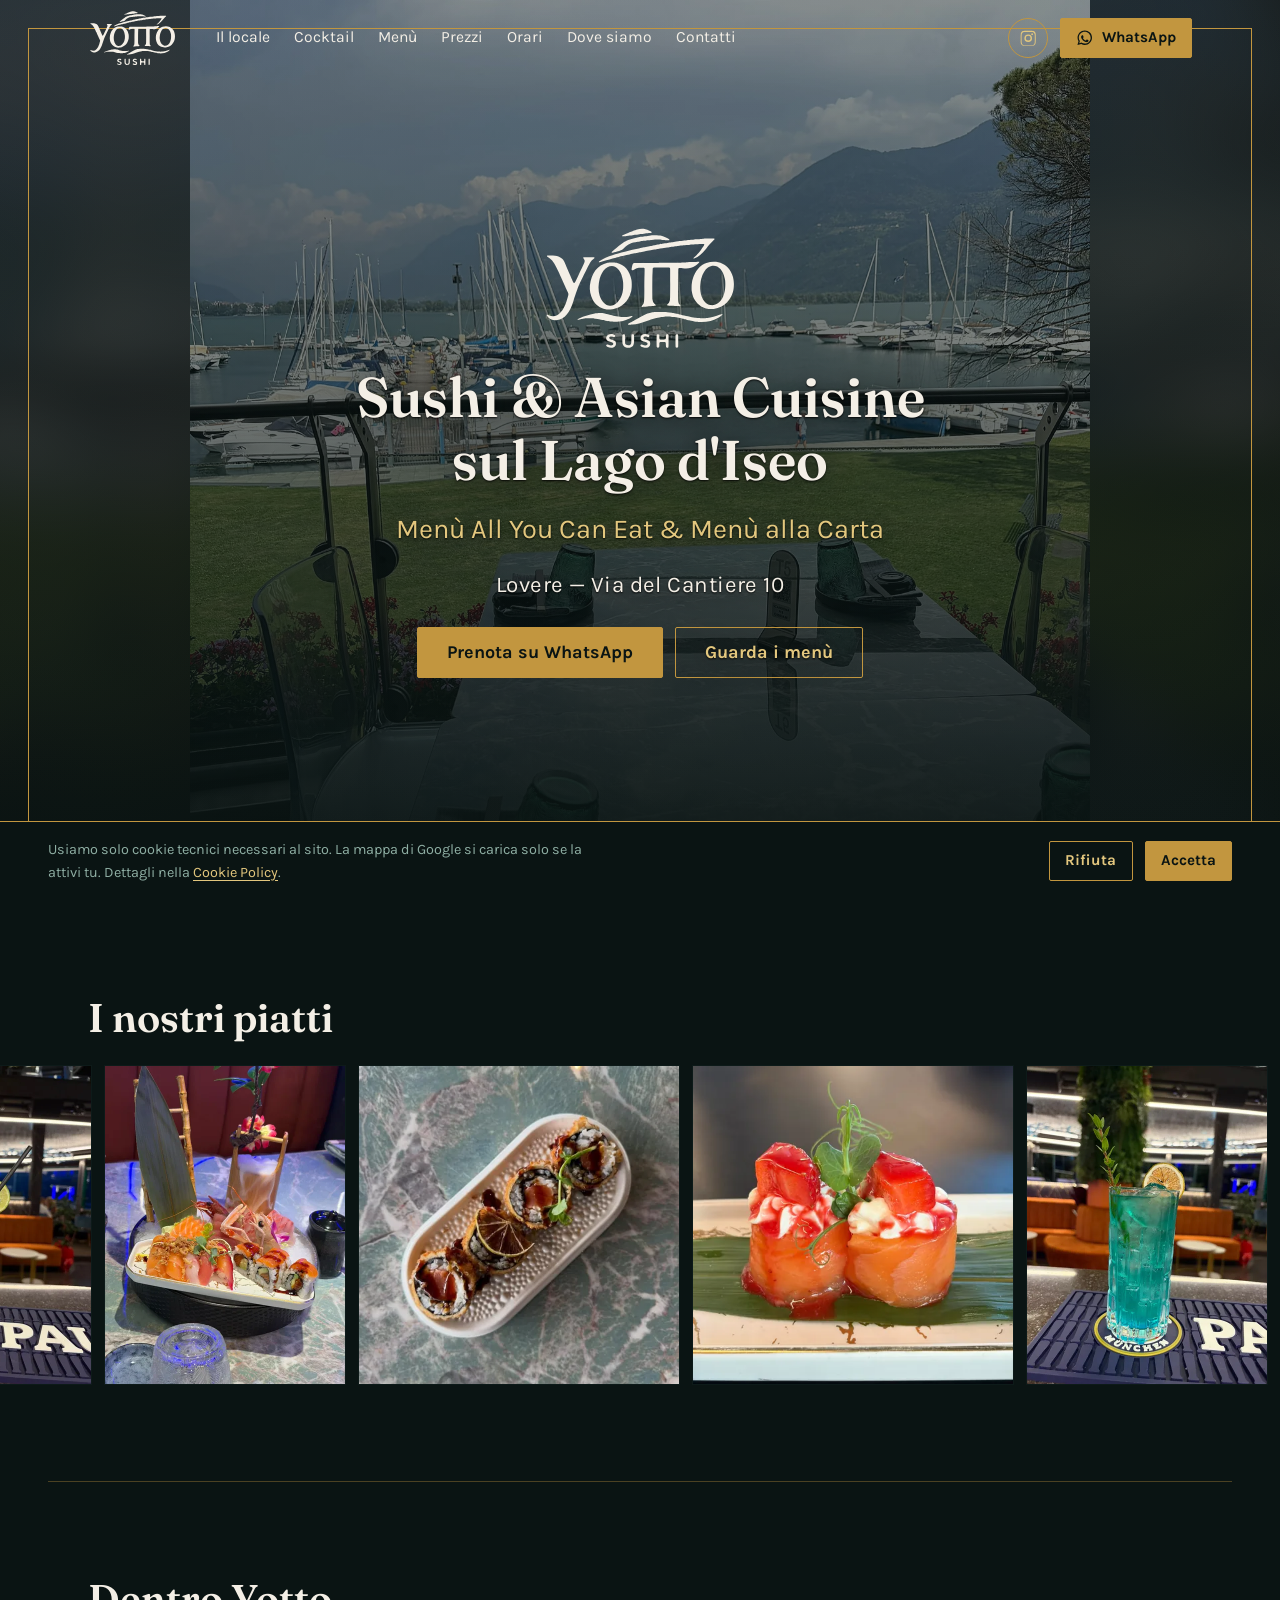
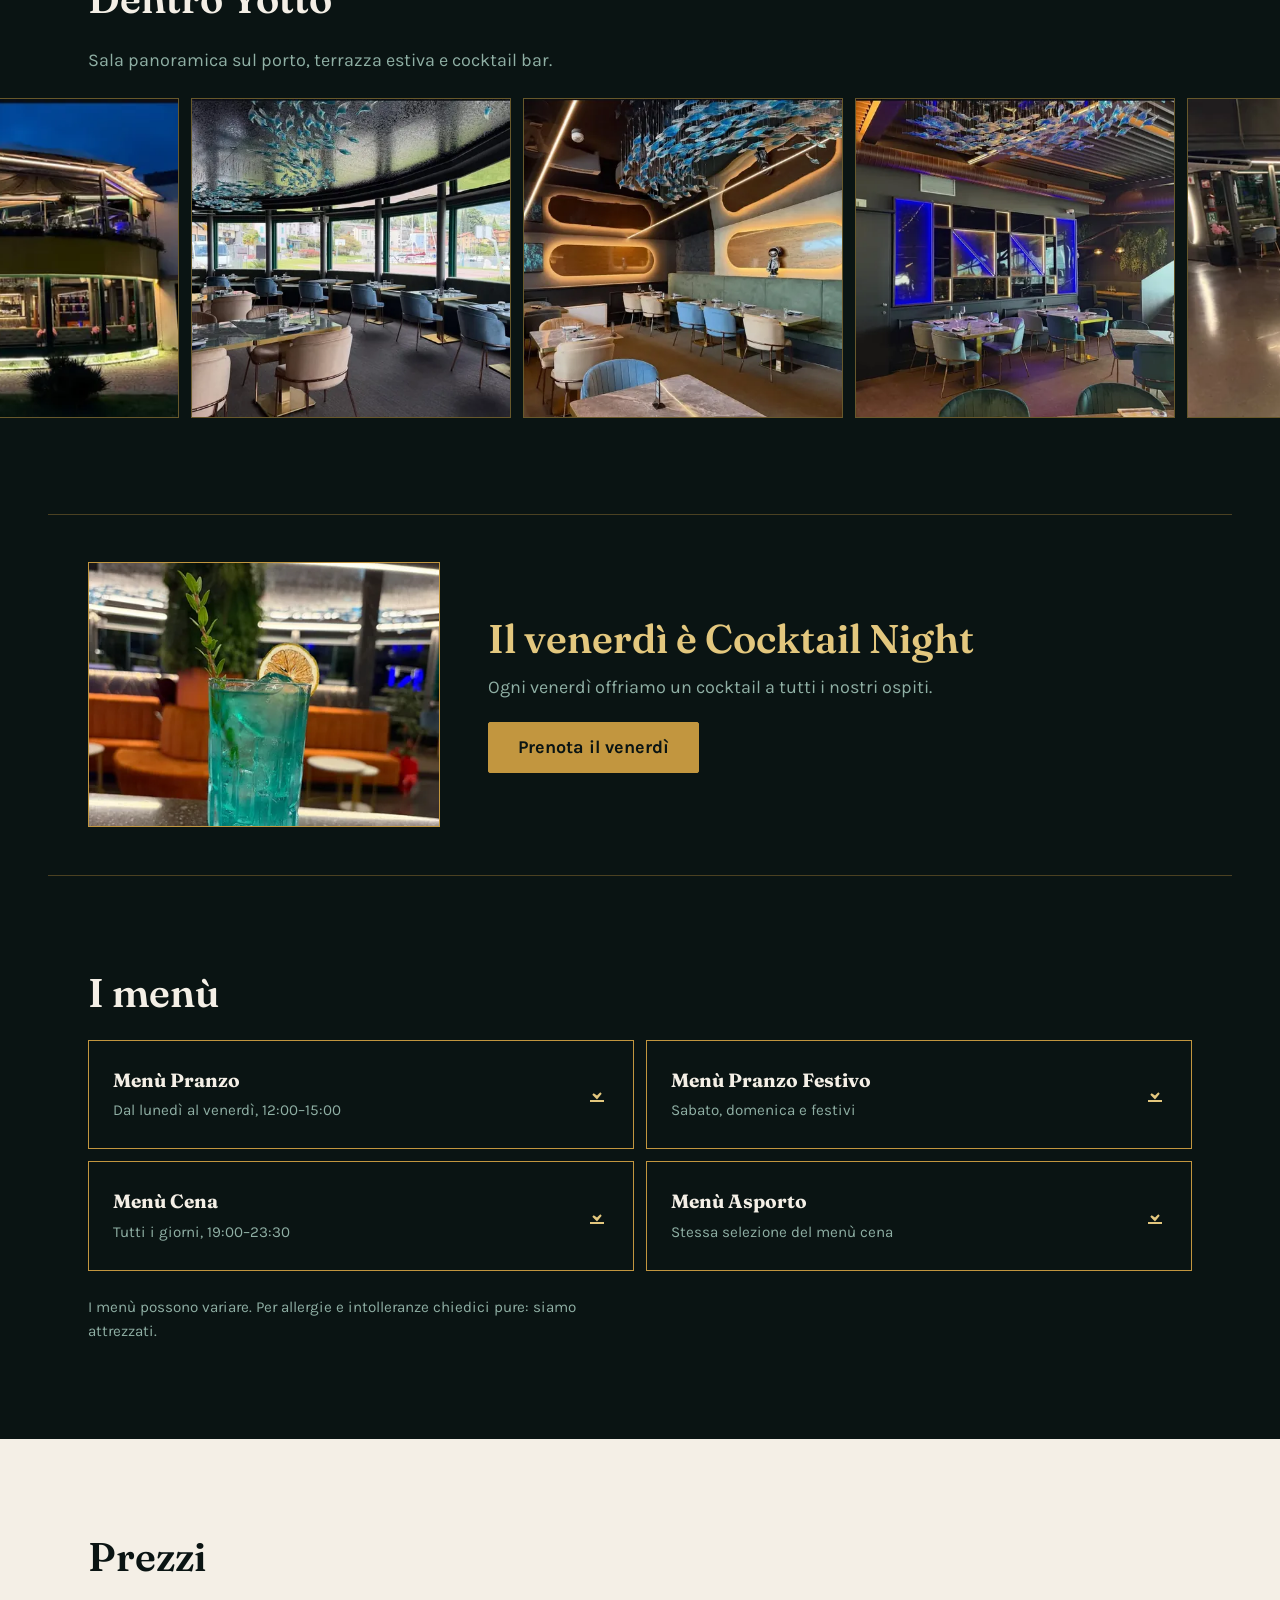
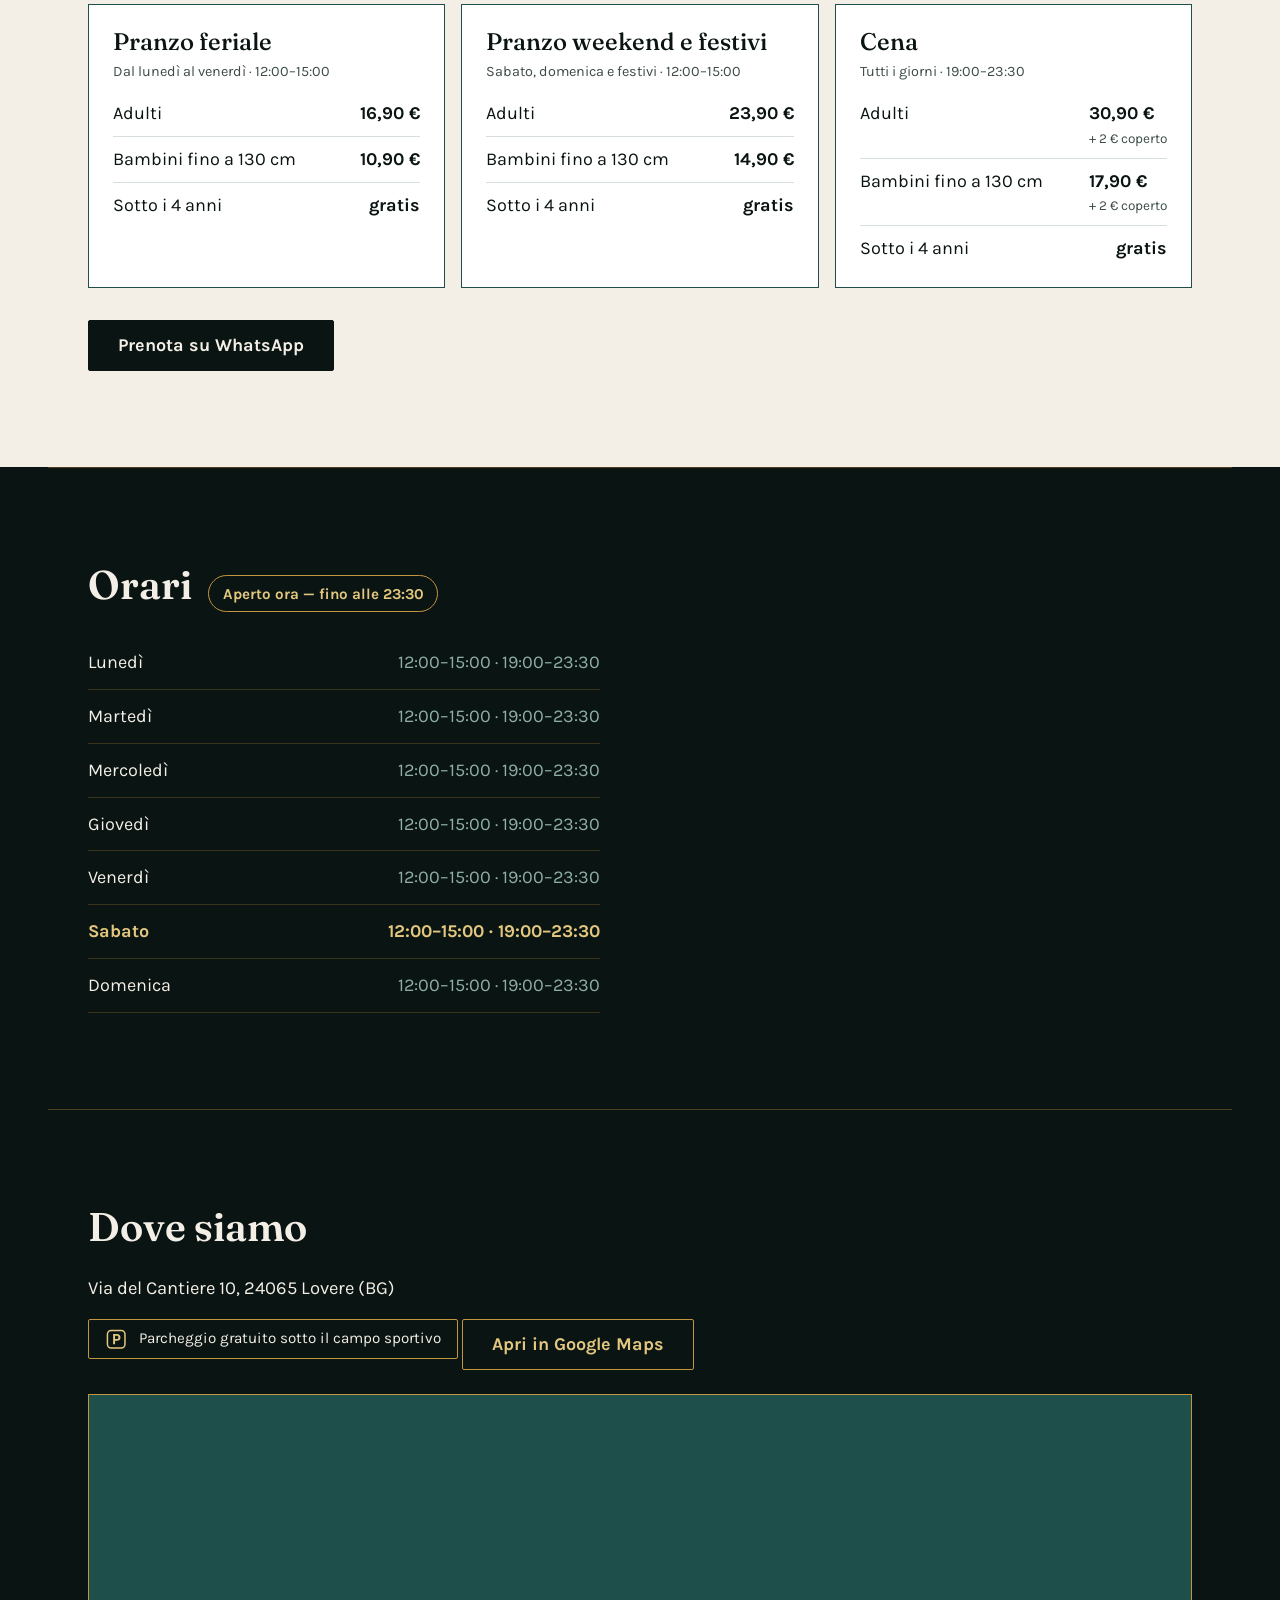
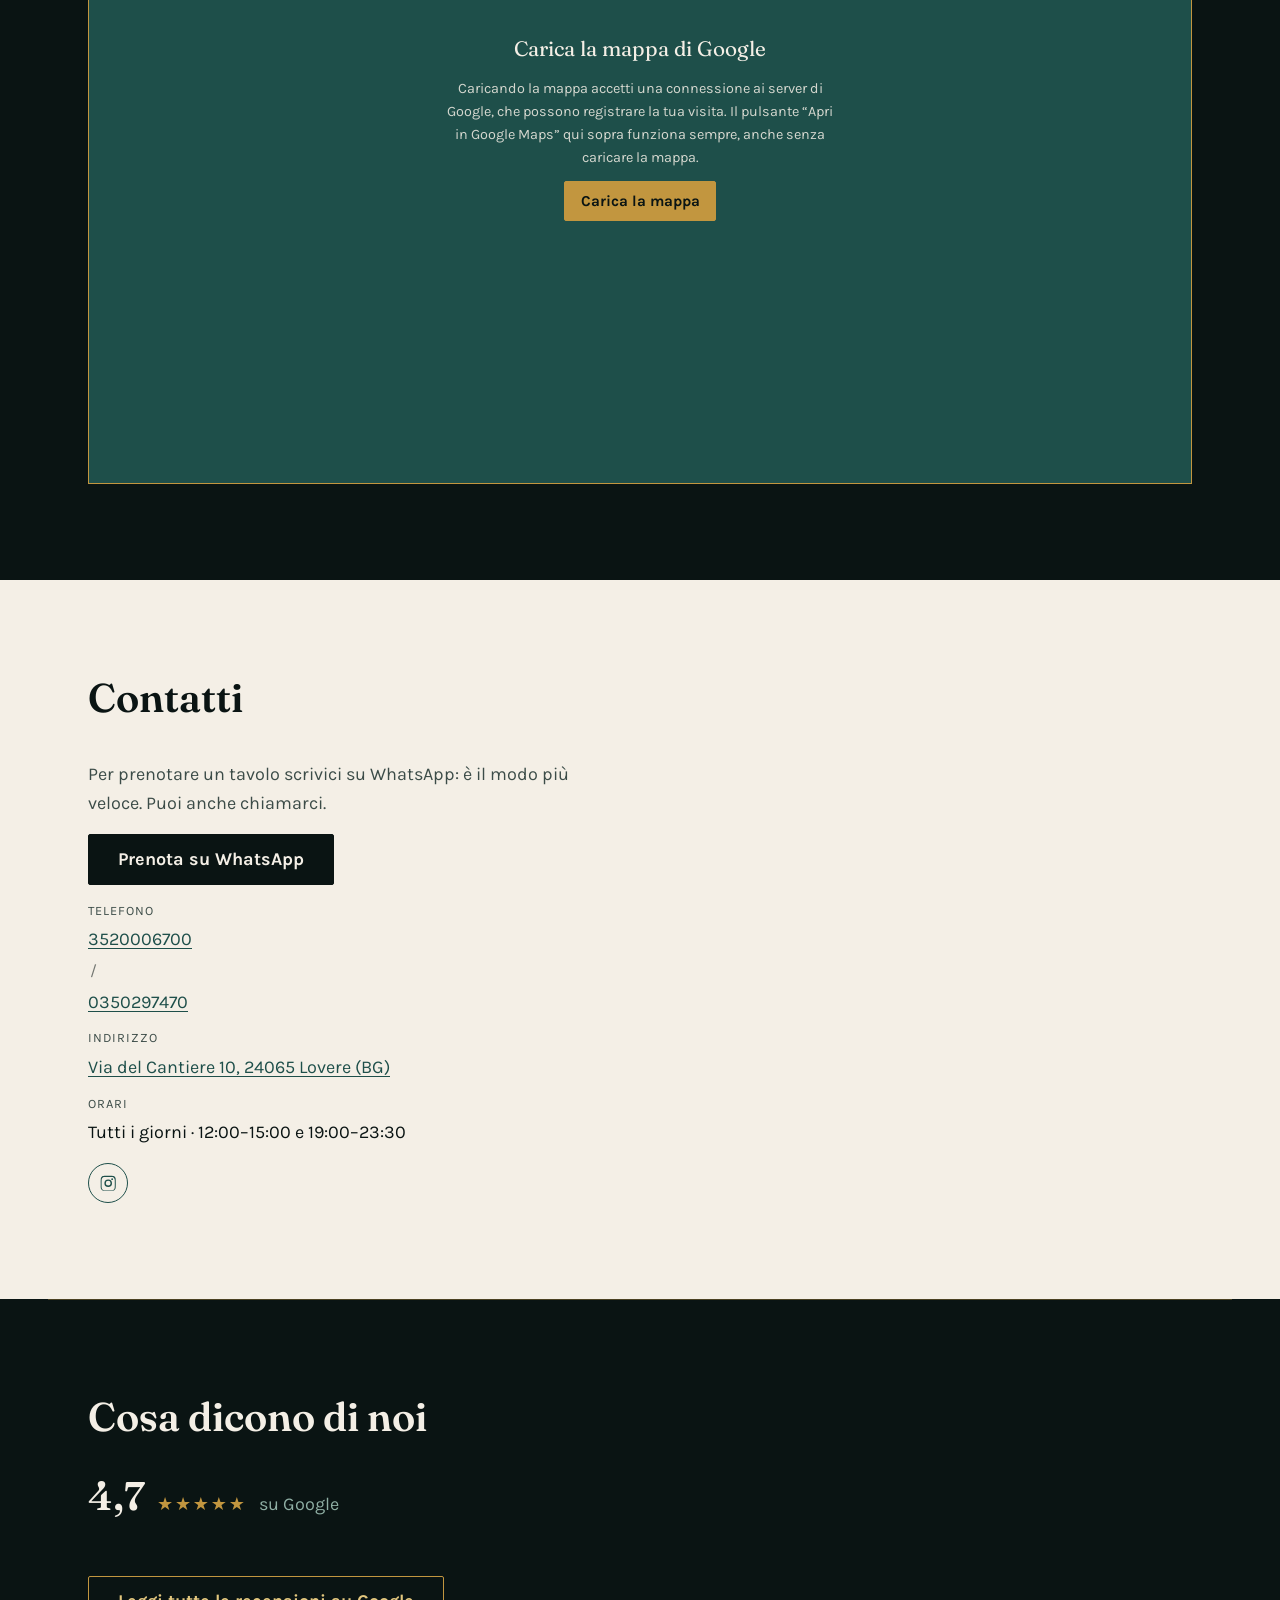
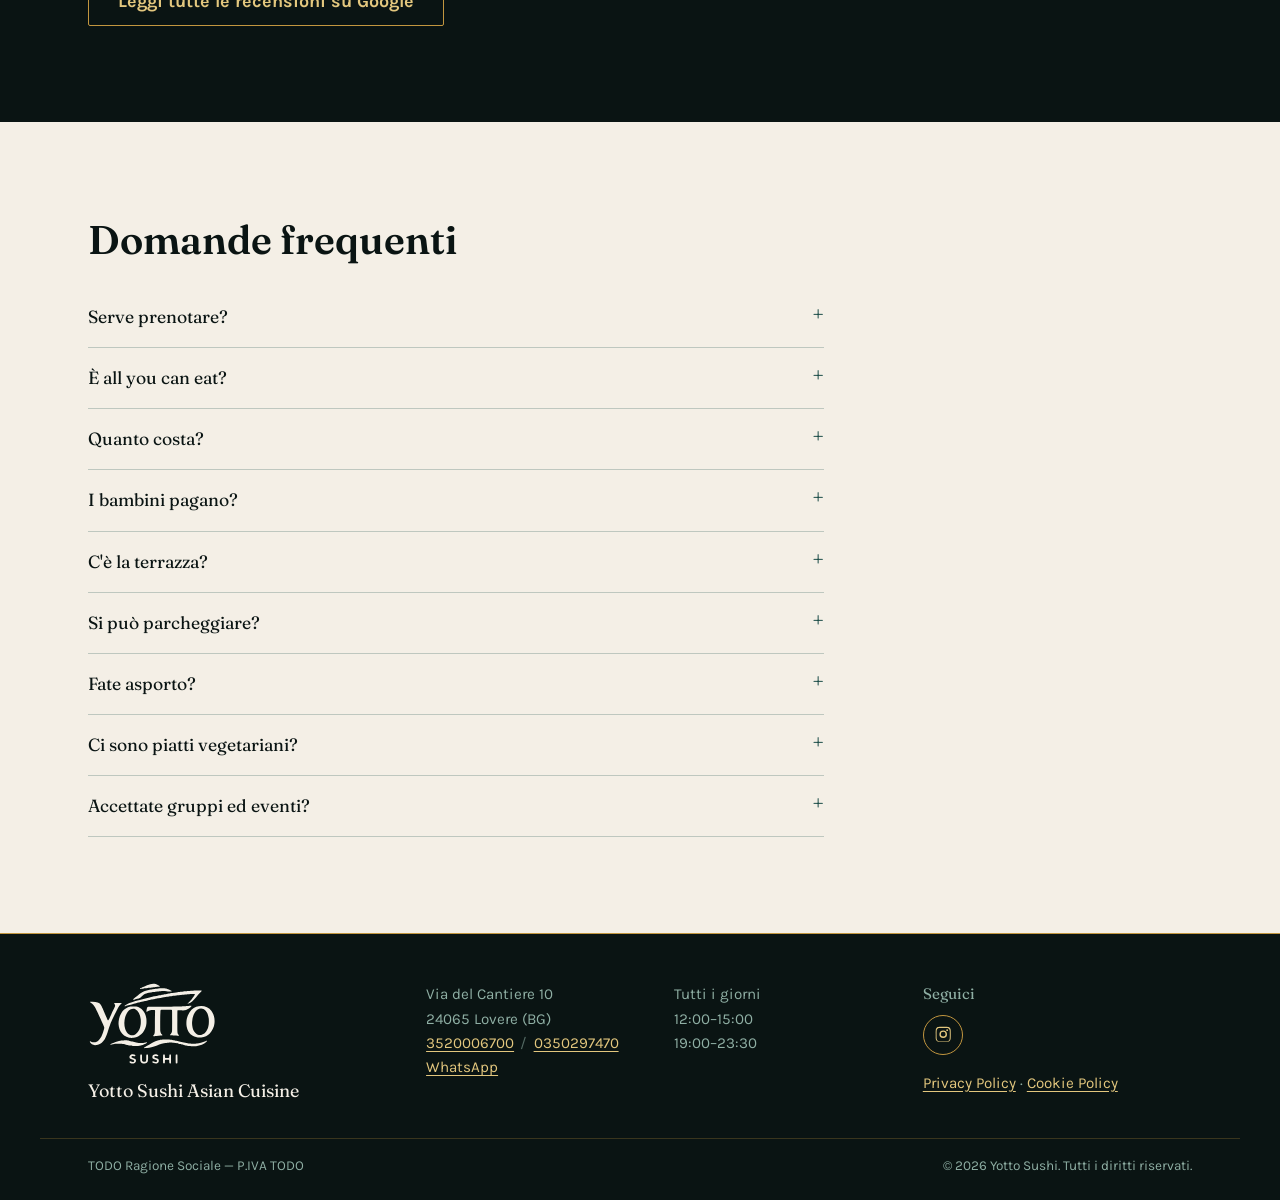
==== commit 541f43ec: "Asporto: pulsanti "Ordina d'asporto" nella home (nascosti fino al lancio) - Hero: "Ordina d'asporto"" ====
--- a/index.html
+++ b/index.html
@@ -144,6 +144,7 @@
 
     <div class="nav__actions">
       <ul class="social social--nav" data-social aria-label="Yotto Sushi sui social"></ul>
+      <a class="btn btn--contorno btn--sm nav__asporto asporto-pulsante" href="/asporto">Ordina d'asporto</a>
       <a class="btn btn--pieno btn--sm" href="https://wa.me/393520006700?text=Ciao%20Yotto%2C%20vorrei%20prenotare%20un%20tavolo" target="_blank" rel="noopener">
         <svg class="ico" viewBox="0 0 24 24" aria-hidden="true" focusable="false"><path fill="currentColor" d="M12.04 2c-5.46 0-9.91 4.45-9.91 9.91 0 1.75.46 3.45 1.32 4.95L2 22l5.25-1.38a9.9 9.9 0 0 0 4.79 1.22h.01c5.46 0 9.91-4.45 9.91-9.91 0-2.65-1.03-5.14-2.9-7.01A9.82 9.82 0 0 0 12.04 2Zm0 1.8c2.17 0 4.2.84 5.74 2.38a8.06 8.06 0 0 1 2.38 5.73c0 4.47-3.64 8.11-8.12 8.11a8.1 8.1 0 0 1-4.13-1.13l-.3-.18-3.12.82.83-3.04-.2-.31a8.03 8.03 0 0 1-1.26-4.29c0-4.47 3.64-8.11 8.11-8.11Zm4.67 11.53c-.25-.13-1.5-.74-1.73-.82-.23-.09-.4-.13-.56.13-.17.25-.65.82-.79.99-.15.17-.29.19-.54.06-.25-.13-1.06-.39-2.02-1.25a7.6 7.6 0 0 1-1.4-1.74c-.15-.25-.02-.39.11-.51.11-.11.25-.29.38-.44.12-.15.16-.25.25-.42.08-.17.04-.31-.02-.44-.06-.13-.56-1.35-.77-1.85-.2-.48-.4-.42-.56-.42l-.48-.01c-.17 0-.44.06-.67.31-.23.25-.88.86-.88 2.1 0 1.24.9 2.43 1.03 2.6.13.17 1.77 2.7 4.29 3.79.6.26 1.07.41 1.43.53.6.19 1.15.16 1.58.1.48-.07 1.5-.61 1.71-1.21.21-.6.21-1.1.15-1.21-.06-.11-.23-.17-.48-.3Z"/></svg>
         <span>WhatsApp</span>
@@ -170,6 +171,7 @@
       <a href="#contatti">Contatti</a>
     </nav>
     <a class="btn btn--pieno" href="https://wa.me/393520006700?text=Ciao%20Yotto%2C%20vorrei%20prenotare%20un%20tavolo" target="_blank" rel="noopener">Prenota su WhatsApp</a>
+    <a class="btn btn--contorno asporto-pulsante" href="/asporto">Ordina d'asporto</a>
     <ul class="social social--mobile" data-social aria-label="Yotto Sushi sui social"></ul>
   </div>
 </header>
@@ -226,7 +228,8 @@
     <p class="hero__offerta">Menù All You Can Eat &amp; Menù alla Carta</p>
     <p class="hero__sottotitolo">Lovere — Via del Cantiere 10</p>
     <div class="hero__azioni">
-      <a class="btn btn--pieno" href="https://wa.me/393520006700?text=Ciao%20Yotto%2C%20vorrei%20prenotare%20un%20tavolo" target="_blank" rel="noopener">Prenota su WhatsApp</a>
+      <a class="btn btn--pieno asporto-pulsante" href="/asporto">Ordina d'asporto</a>
+      <a class="btn btn--contorno hero__wa" href="https://wa.me/393520006700?text=Ciao%20Yotto%2C%20vorrei%20prenotare%20un%20tavolo" target="_blank" rel="noopener">Prenota su WhatsApp</a>
       <a class="btn btn--contorno" href="#menu">Guarda i menù</a>
     </div>
   </div>
@@ -375,6 +378,7 @@
   <div class="contenitore">
     <h2 id="menu-tit">I menù</h2>
     <ul class="menu__lista" data-menu-lista></ul>
+    <a class="btn btn--pieno menu__asporto asporto-pulsante" href="/asporto">Ordina d'asporto</a>
     <!-- TODO: menù HTML — quando arriva la lista piatti completa, va inserito qui sotto (meglio per Google e per il mobile) -->
     <p class="menu__nota">I menù possono variare. Per allergie e intolleranze chiedici pure: siamo attrezzati.</p>
   </div>
@@ -474,6 +478,7 @@
     <h2 id="contatti-tit">Contatti</h2>
     <p class="contatti__intro">Per prenotare un tavolo scrivici su WhatsApp: è il modo più veloce. Puoi anche chiamarci.</p>
     <a class="btn btn--scuro contatti__wa" href="https://wa.me/393520006700?text=Ciao%20Yotto%2C%20vorrei%20prenotare%20un%20tavolo" target="_blank" rel="noopener">Prenota su WhatsApp</a>
+    <a class="btn btn--scuro asporto-pulsante" href="/asporto">Ordina d'asporto</a>
     <ul class="contatti__voci">
       <li><span>Telefono</span> <a href="tel:+393520006700">3520006700</a> <span class="tel-sep" aria-hidden="true">/</span> <a href="tel:+390350297470">0350297470</a></li>
       <li><span>Indirizzo</span> <a href="https://maps.google.com/?q=Via+del+Cantiere+10,+24065+Lovere+BG" target="_blank" rel="noopener">Via del Cantiere 10, 24065 Lovere (BG)</a></li>
@@ -532,6 +537,7 @@
       <p>Via del Cantiere 10<br>24065 Lovere (BG)</p>
       <p><a href="tel:+393520006700">3520006700</a> <span class="tel-sep" aria-hidden="true">/</span> <a href="tel:+390350297470">0350297470</a><br>
          <a href="https://wa.me/393520006700" target="_blank" rel="noopener">WhatsApp</a></p>
+      <p class="asporto-pulsante"><a href="/asporto">Ordina d'asporto</a></p>
     </div>
     <div class="footer__col">
       <p>Tutti i giorni<br>12:00–15:00<br>19:00–23:30</p>
--- a/styles.css
+++ b/styles.css
@@ -901,6 +901,48 @@
 }
 .legale__aggiornato { margin-top: var(--s6); font-size: .9rem; }
 
+/* ---------- 22-ter. ORDINA D'ASPORTO (pagina /asporto) ---------- */
+/* Togliere al lancio dell'asporto (entrambe le regole qui sotto).
+   - la prima nasconde tutti i pulsanti/link "Ordina d'asporto";
+   - la seconda tiene "Prenota su WhatsApp" dell'hero PIENO come oggi:
+     al lancio diventa a contorno, perché il pulsante pieno sarà
+     "Ordina d'asporto". Senza, fino al lancio l'hero avrebbe due
+     pulsanti a contorno e nessuno pieno. */
+.asporto-pulsante { display: none !important; }
+.hero__wa { --btn-bg: var(--ottone); --btn-fg: var(--laguna-notte); --btn-bd: var(--ottone); text-shadow: none; }
+
+/* Posizione dei pulsanti "Ordina d'asporto" nella home */
+.menu__asporto { margin-top: var(--s5); }
+/* Nella navbar ci sta solo da 1200 px in su (servono ~1030 px con tutte
+   le voci); sul telefono c'è il menu a tendina, e tra 900 e 1200 px
+   resta il pulsante nell'hero, nel Menù, nei Contatti e nel footer. */
+.nav__asporto { display: none; }
+@media (min-width: 1200px) {
+  .nav__asporto { display: inline-flex; }
+}
+
+.asporto-pagina { padding-block: var(--pad-sezione); }
+.asporto-pagina h1 { margin-bottom: var(--s4); }
+.asporto-pagina__intro { color: var(--testo-2); margin-bottom: var(--s6); }
+.asporto-pagina__nota { margin-top: var(--s6); font-size: .85rem; color: var(--testo-2); }
+
+/* Colori e font del widget di Bottega Studio, presi da quelli del sito.
+   --bw-alto = altezza della navbar (sticky in alto), così carrello e
+   finestre non ci finiscono sotto; --bw-livello sopra la navbar (z-index 100). */
+[data-bw-asporto] {
+  --bw-font: "Karla", system-ui, -apple-system, "Segoe UI", Roboto, sans-serif;
+  --bw-colore: var(--ottone);
+  --bw-colore-testo: var(--laguna-notte);
+  --bw-sfondo: var(--fondo);
+  --bw-alto: var(--nav-h);
+  --bw-testo: var(--testo);
+  --bw-tenue: var(--testo-2);
+  --bw-superficie: #0d1a19;
+  --bw-bordo: rgba(194, 150, 63, .35);
+  --bw-raggio: var(--raggio);
+  --bw-livello: 150;
+}
+
 /* ---------- 22-bis. ANIMAZIONI D'INGRESSO ----------
    Attive solo se l'utente NON ha chiesto meno animazioni e solo con JS
    attivo (classe .js sull'<html>), così senza JS i contenuti restano visibili. */
